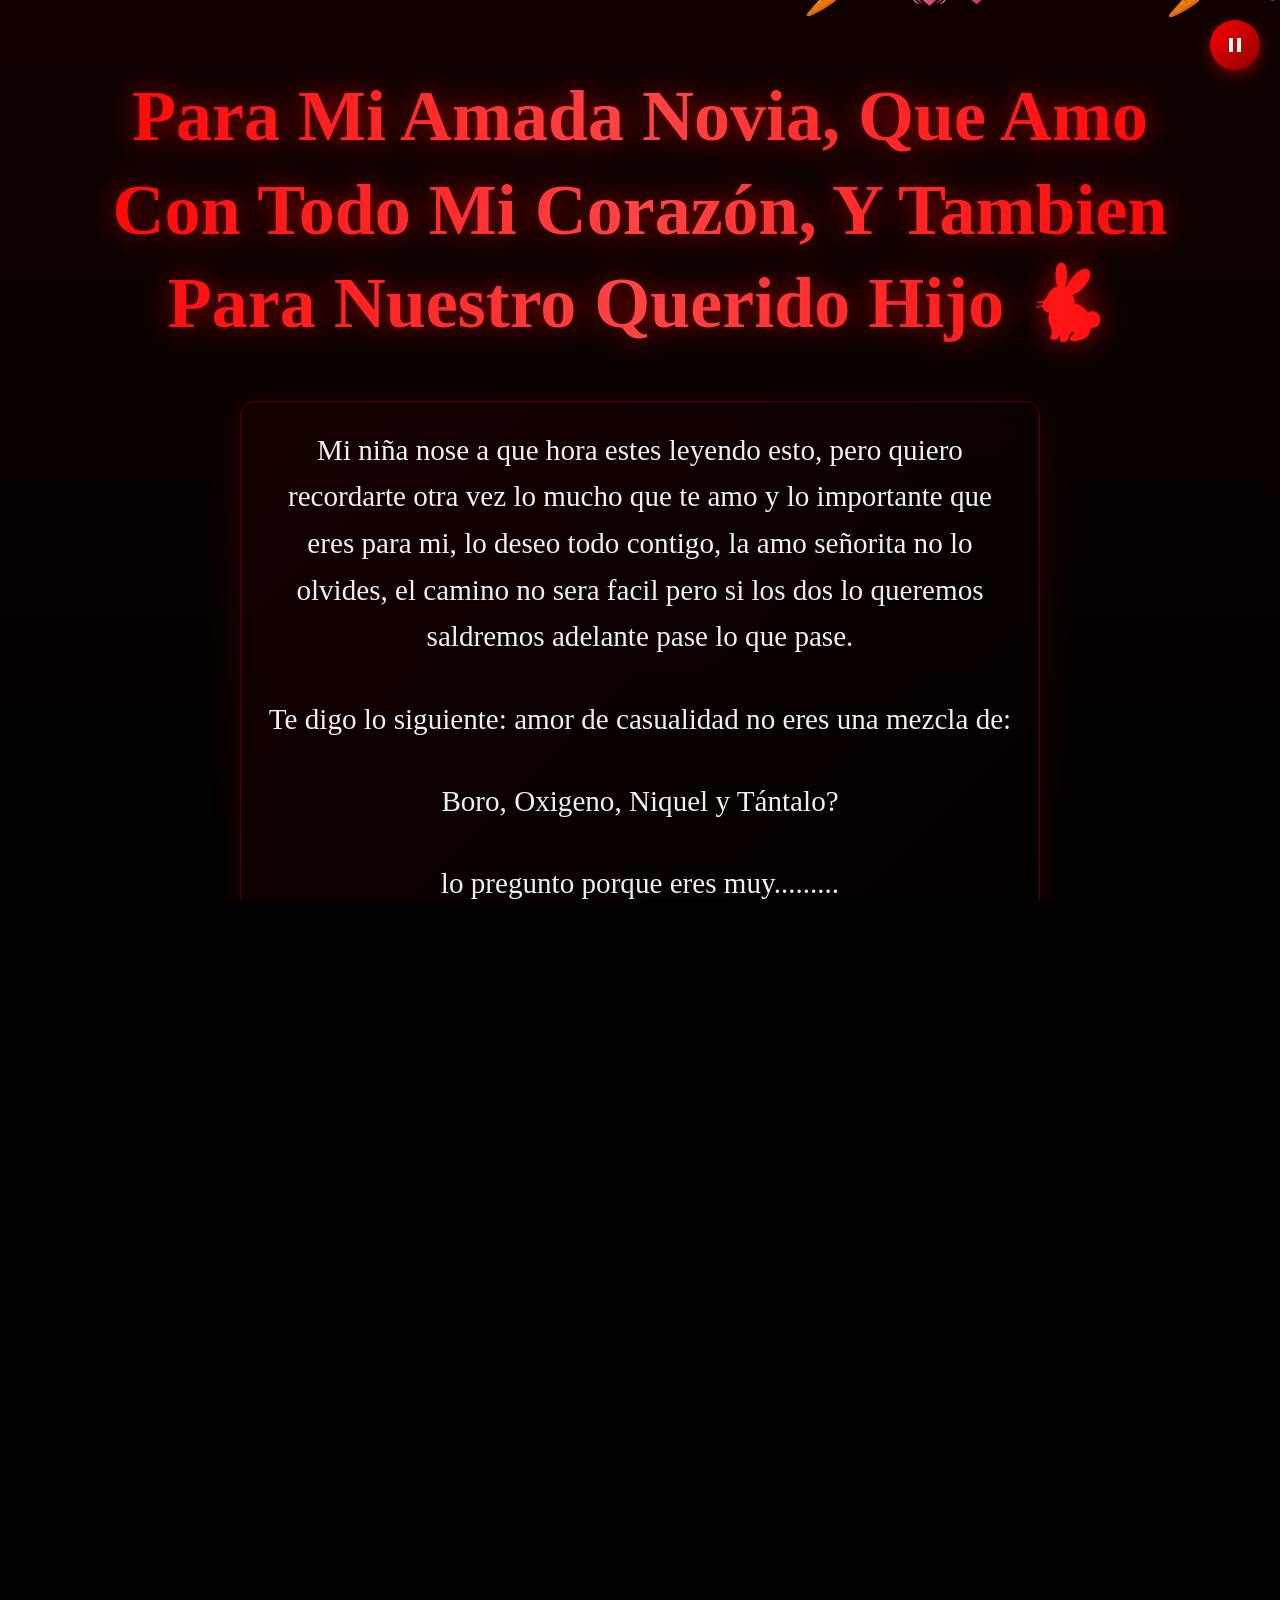
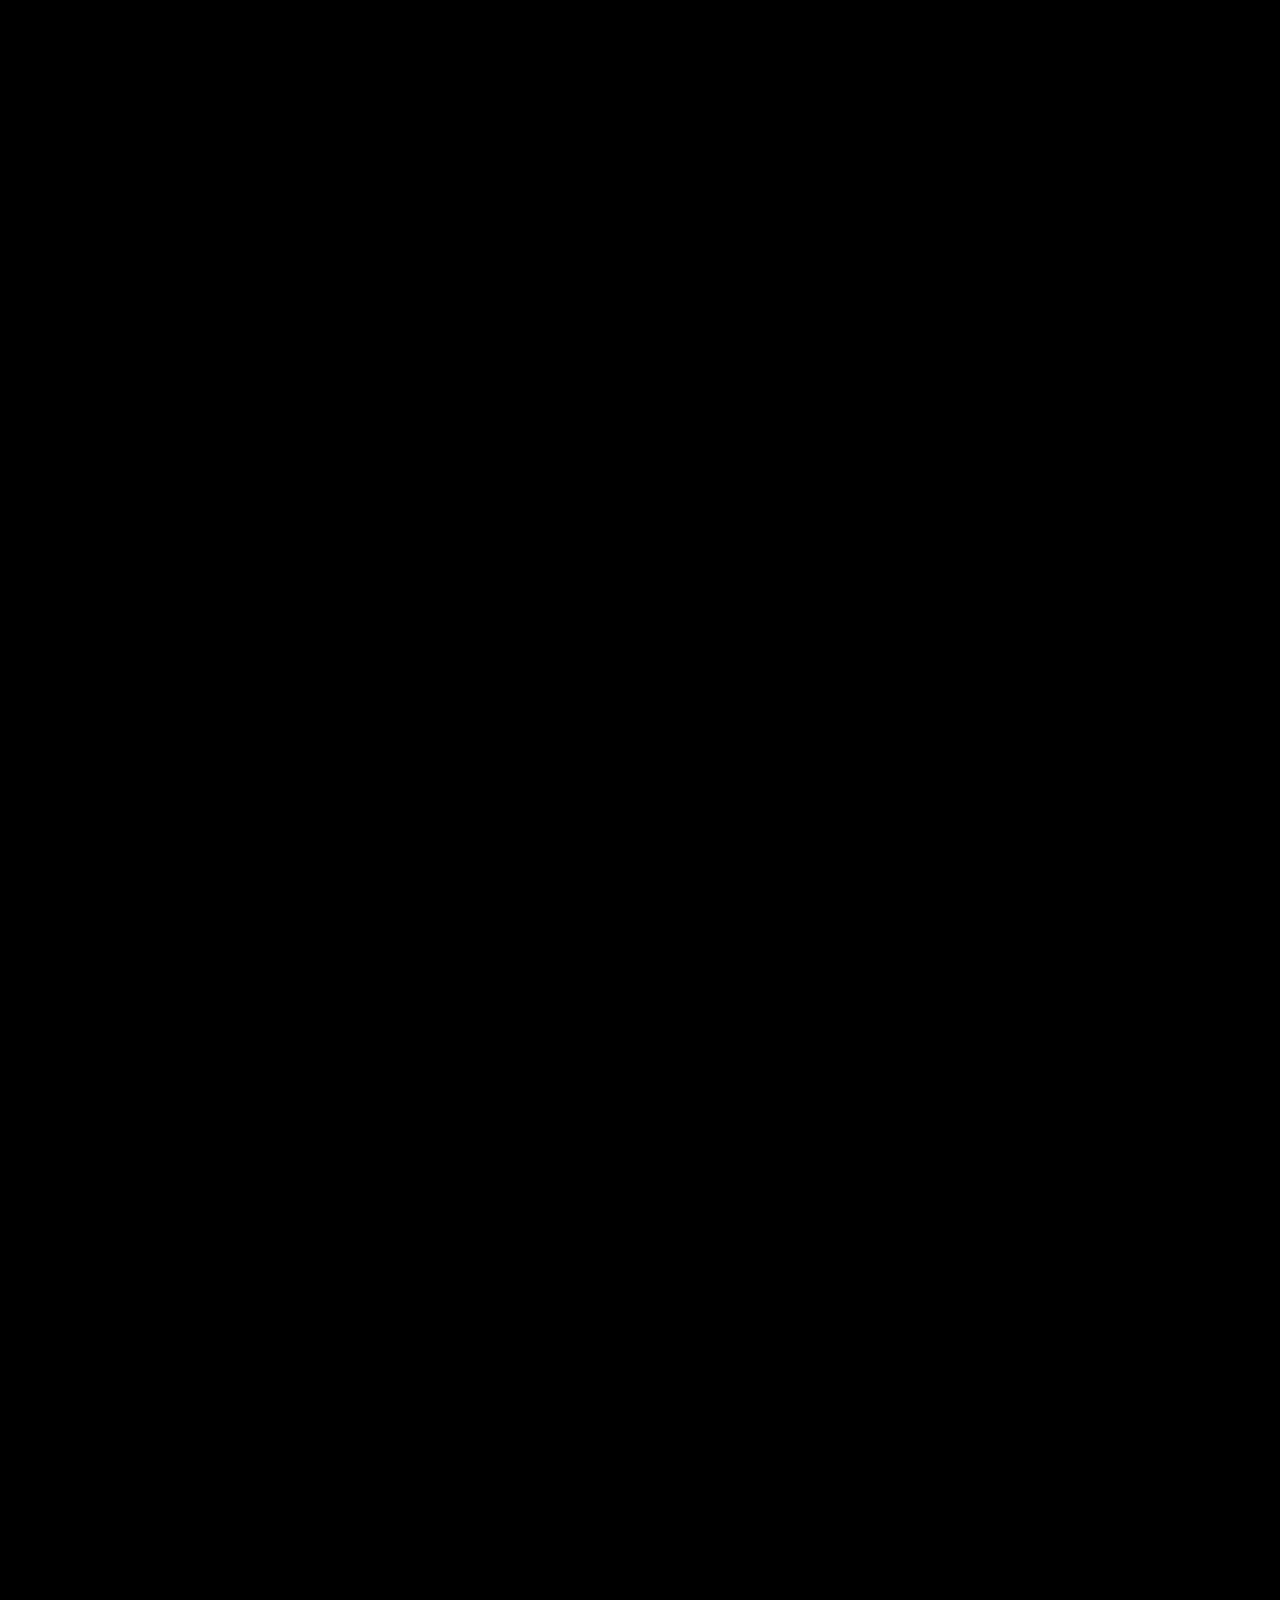
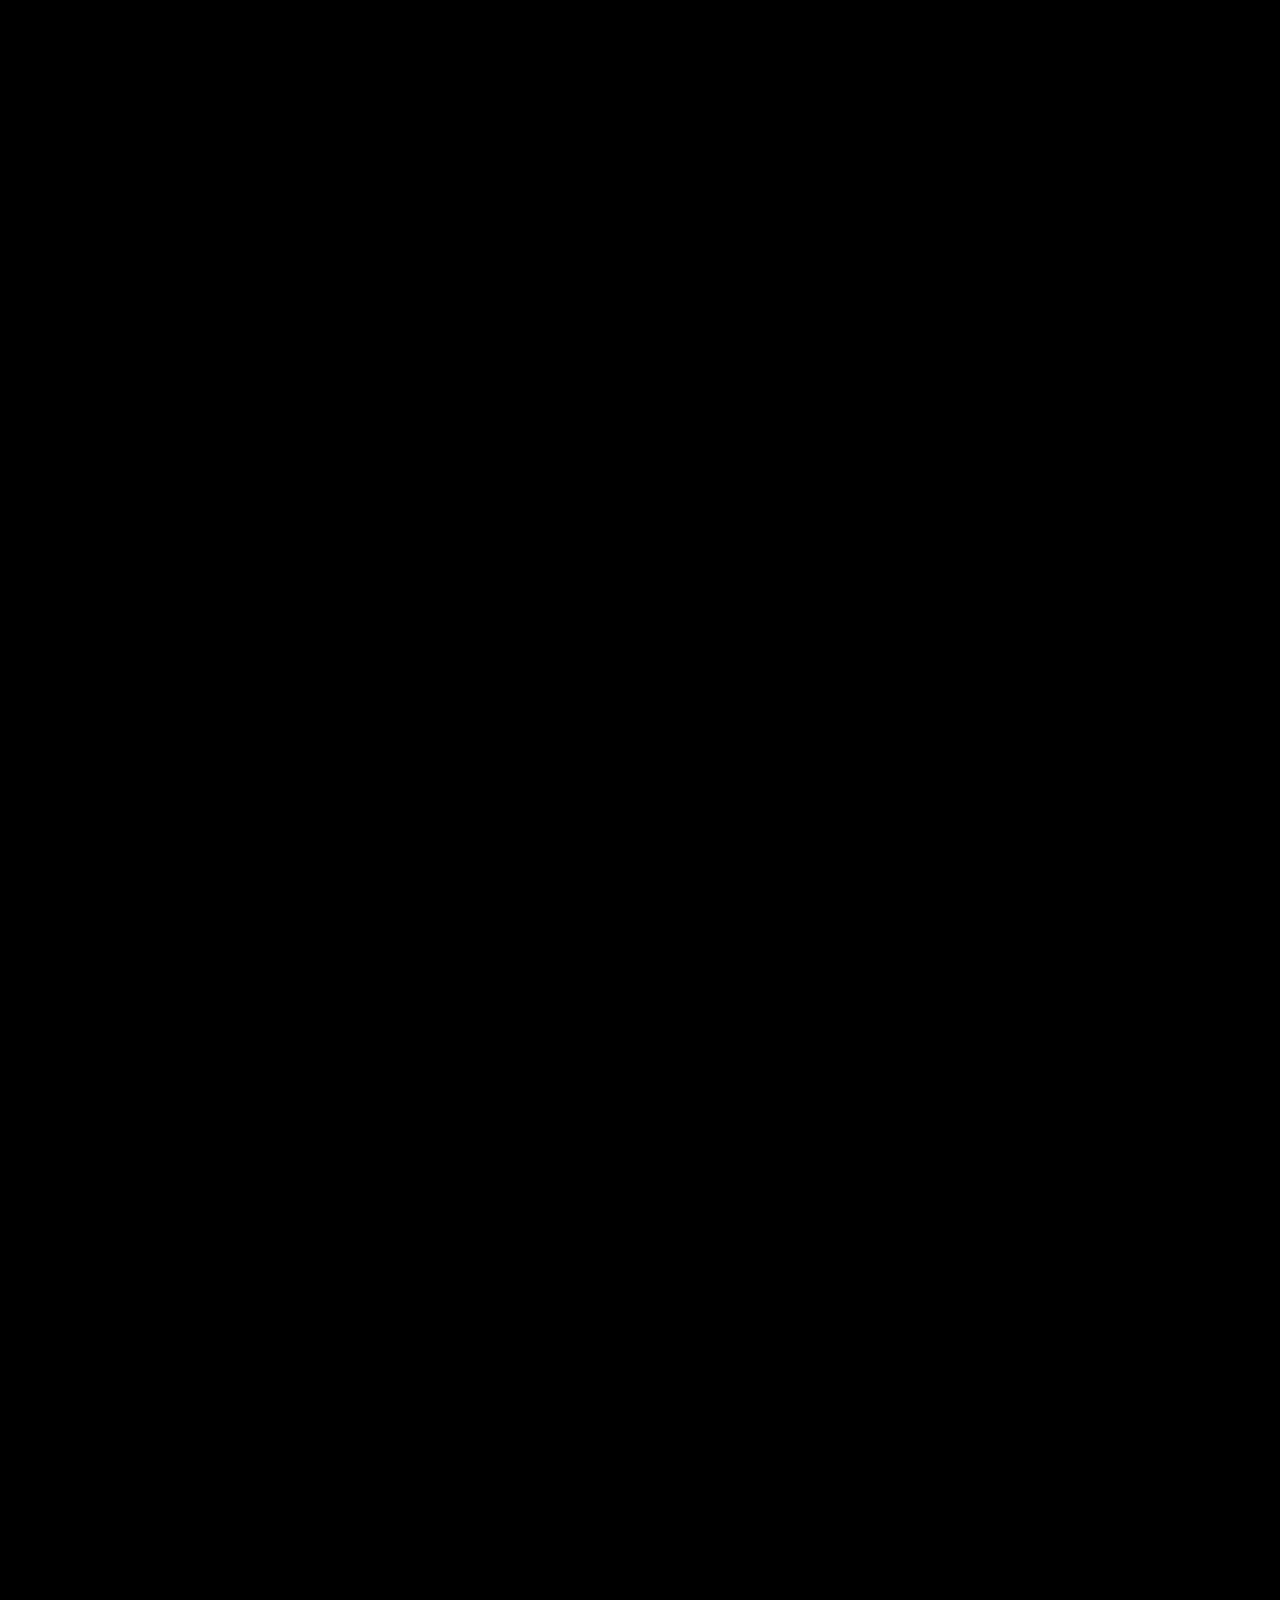
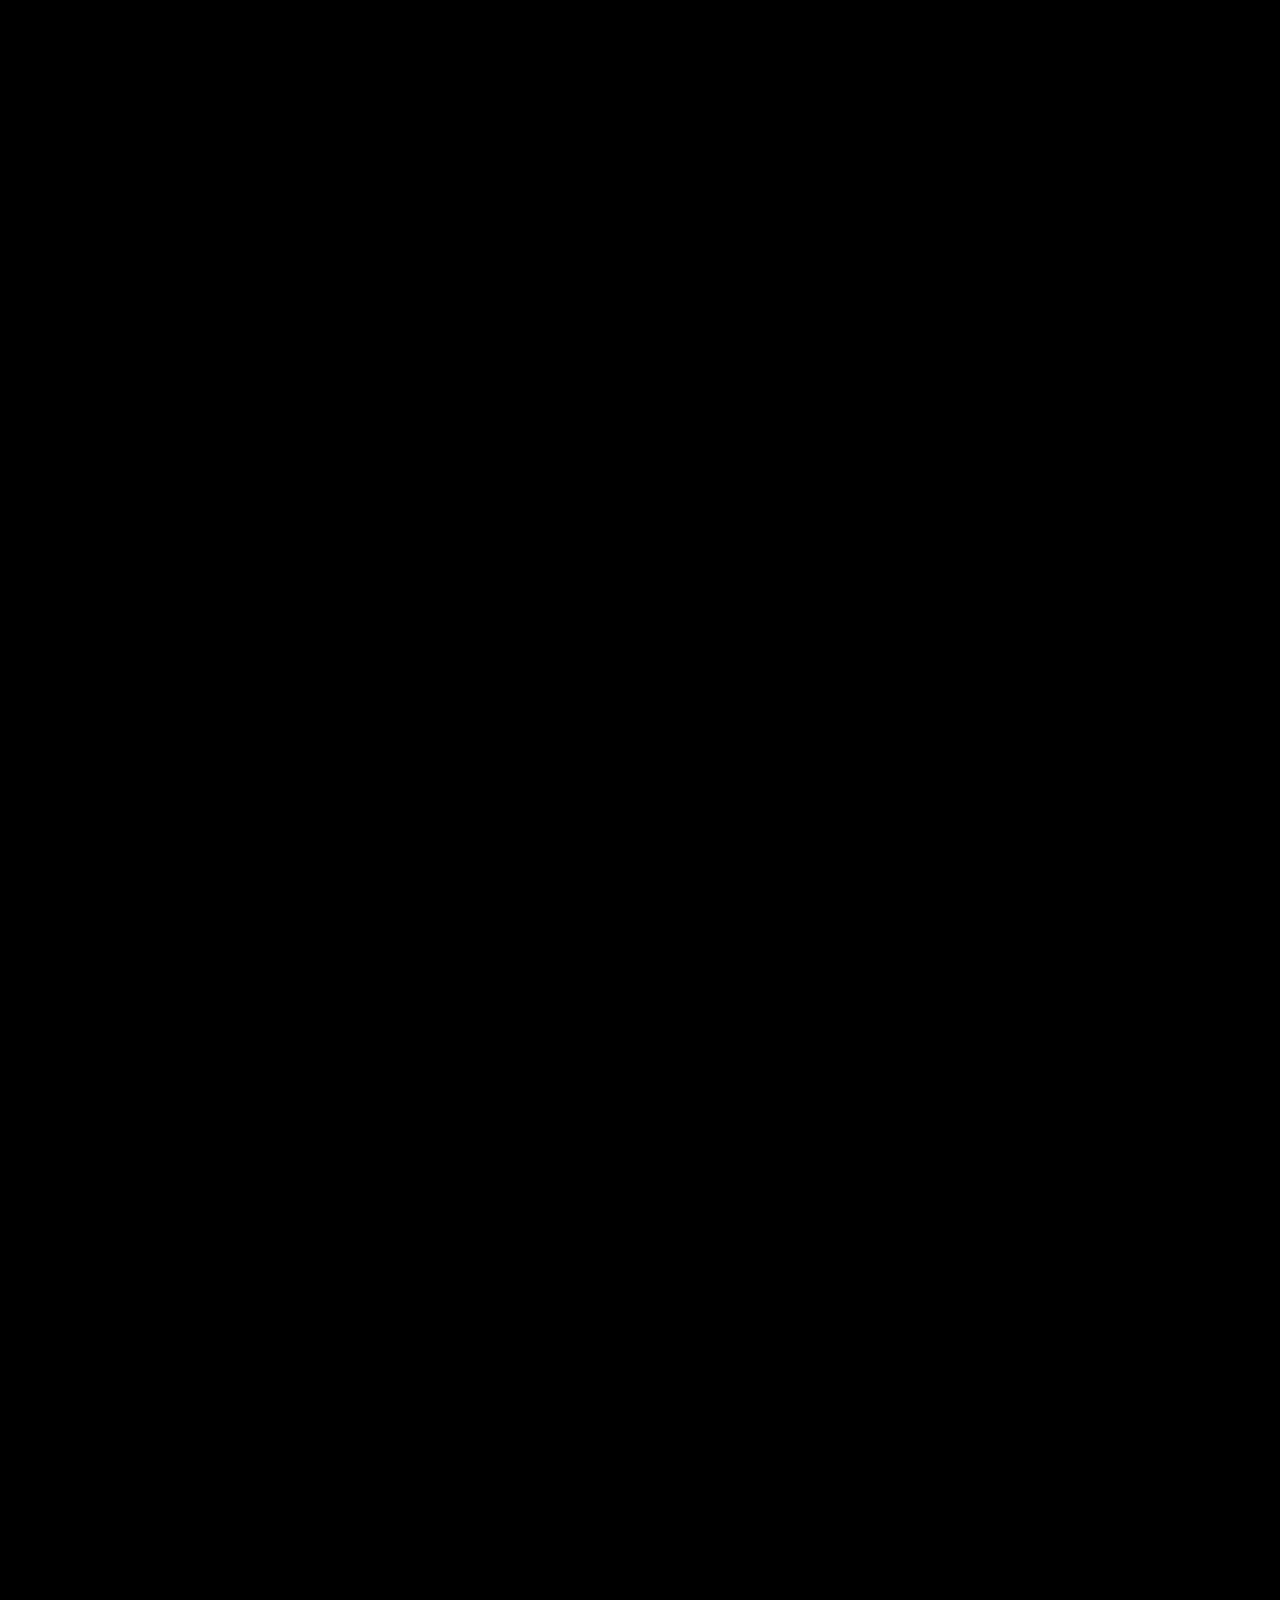
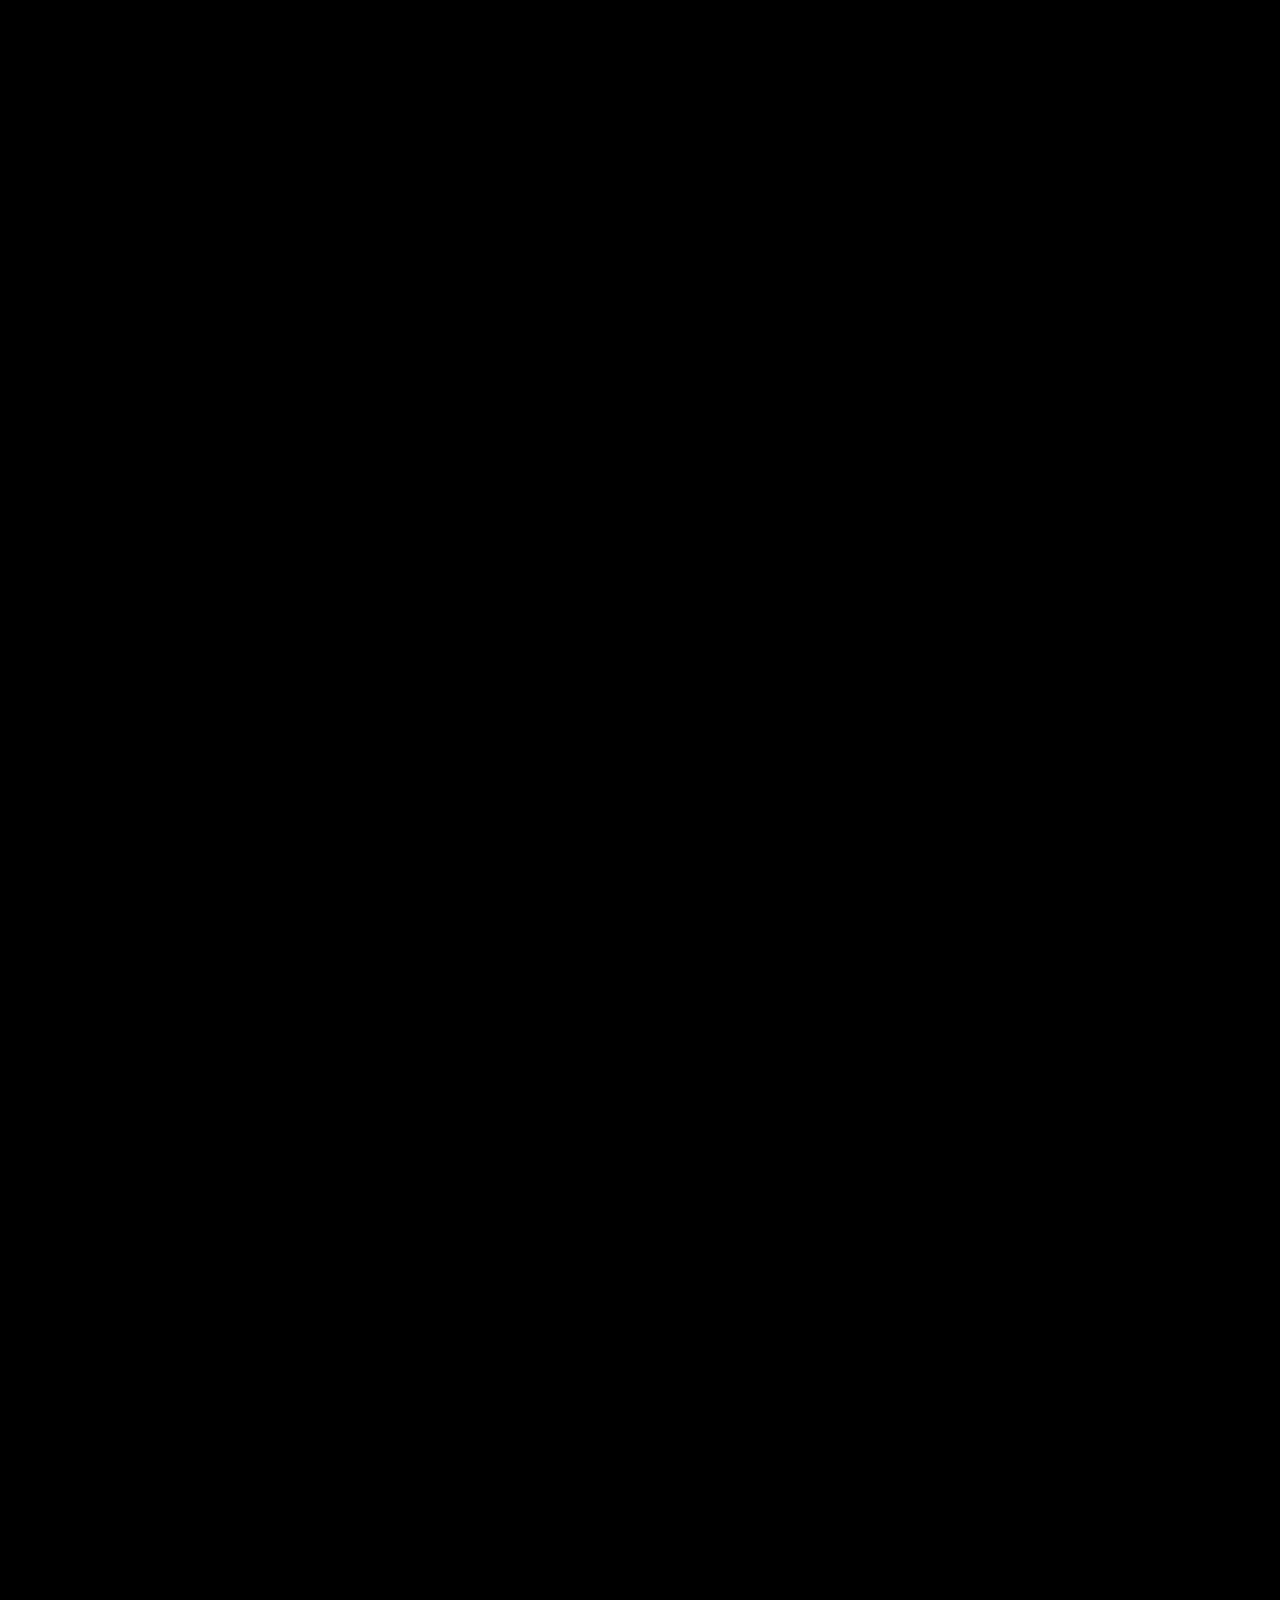
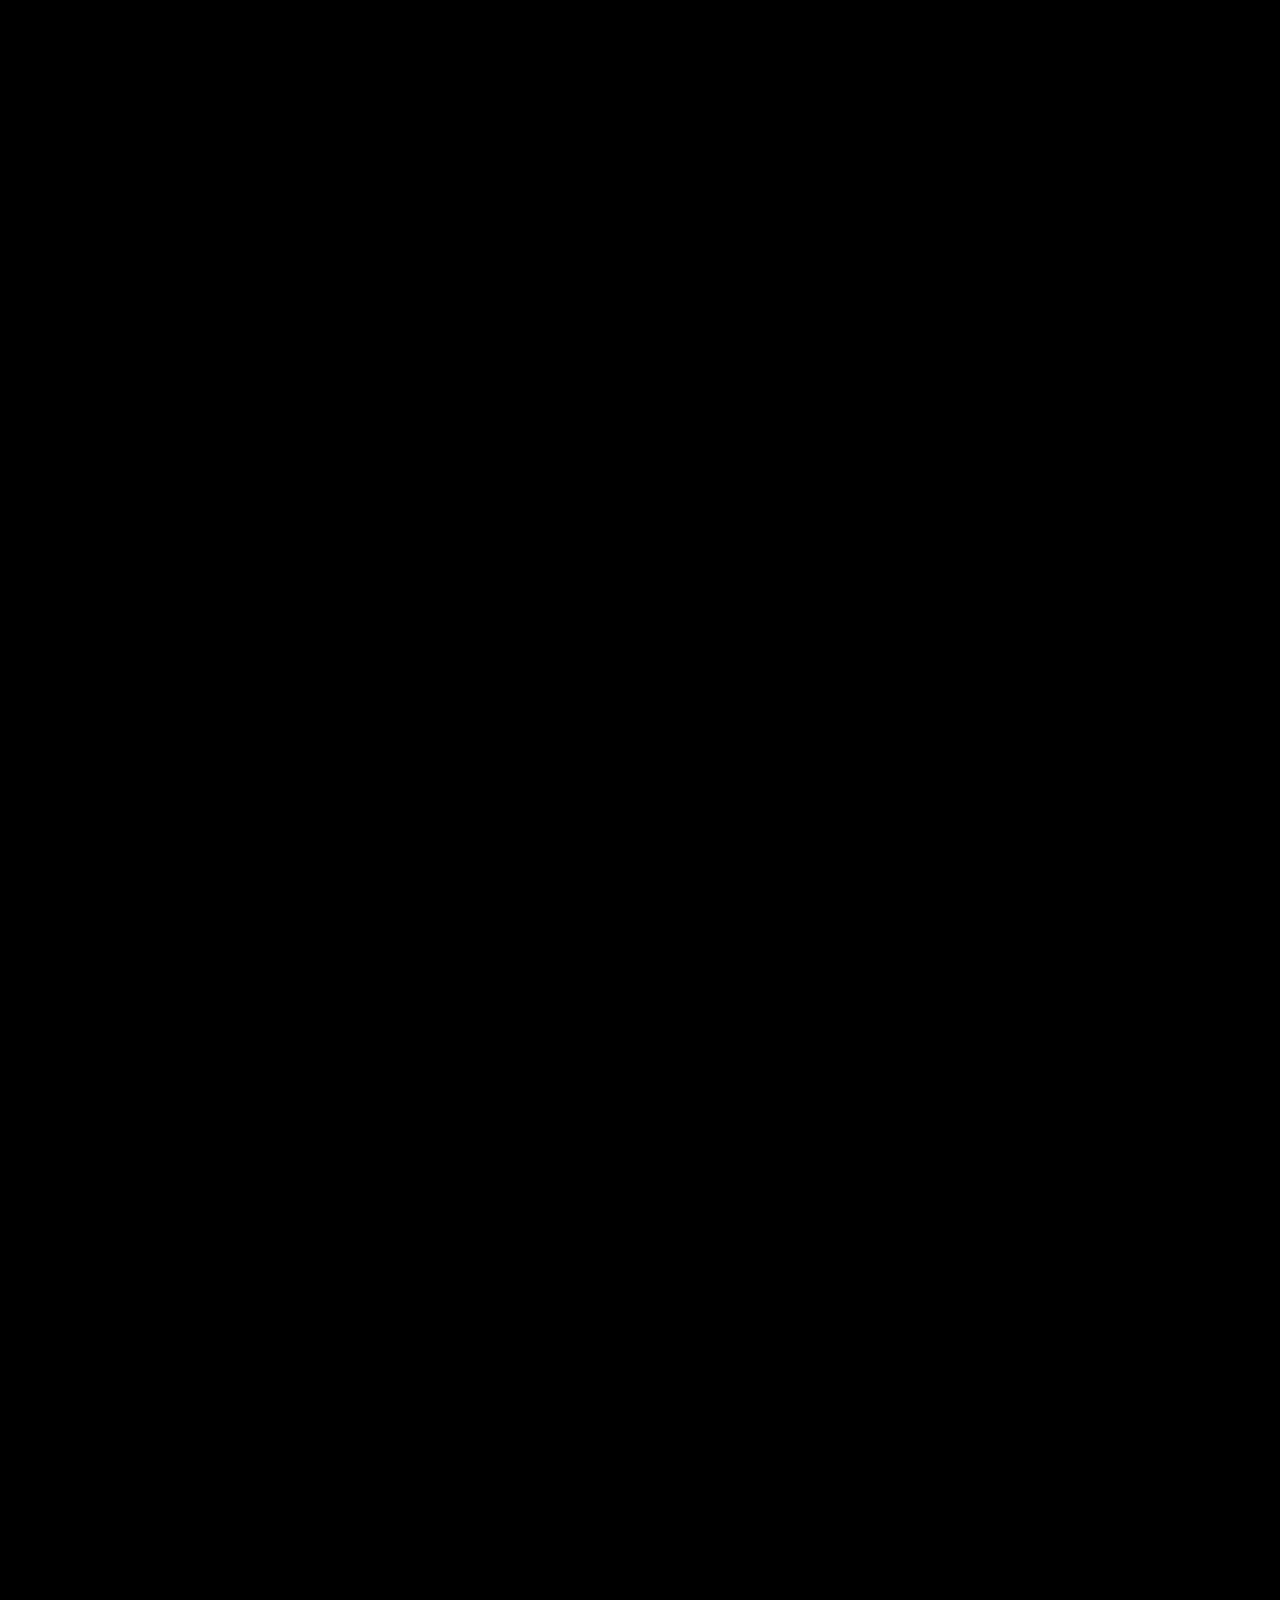
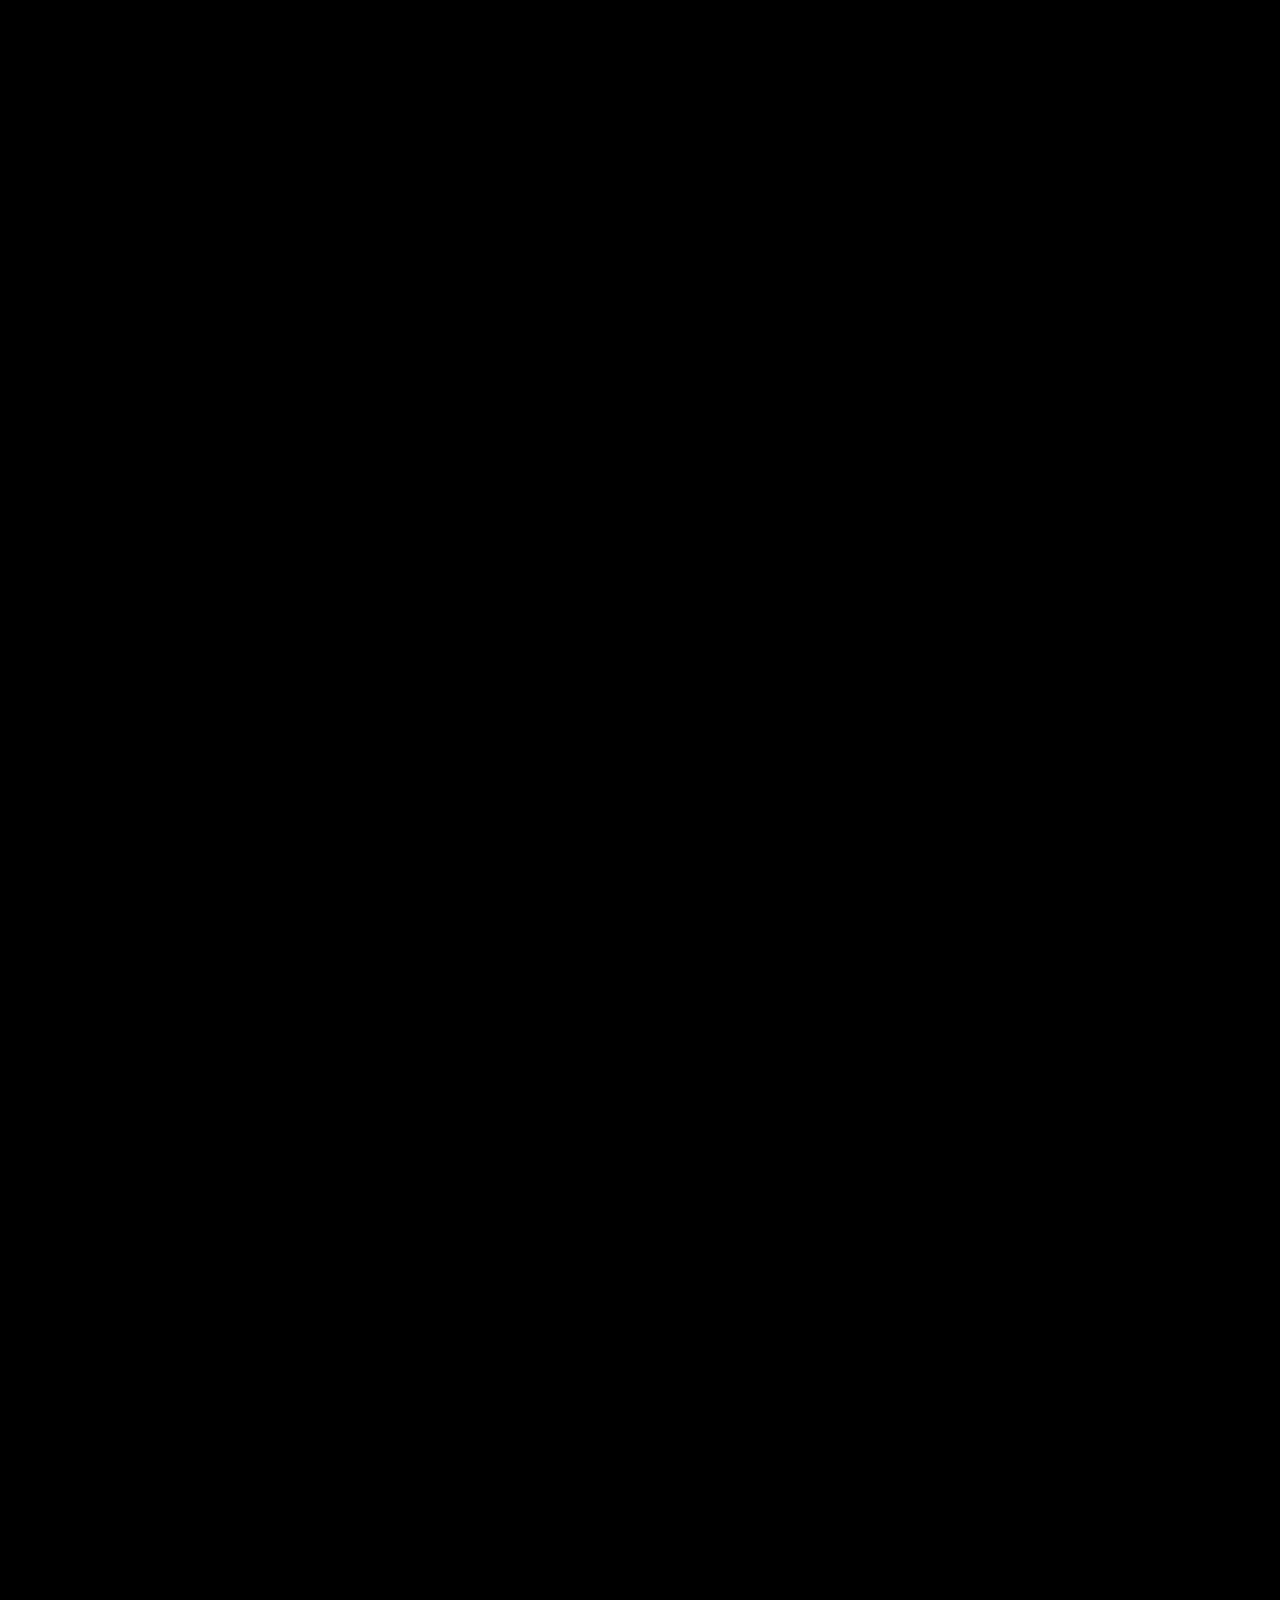
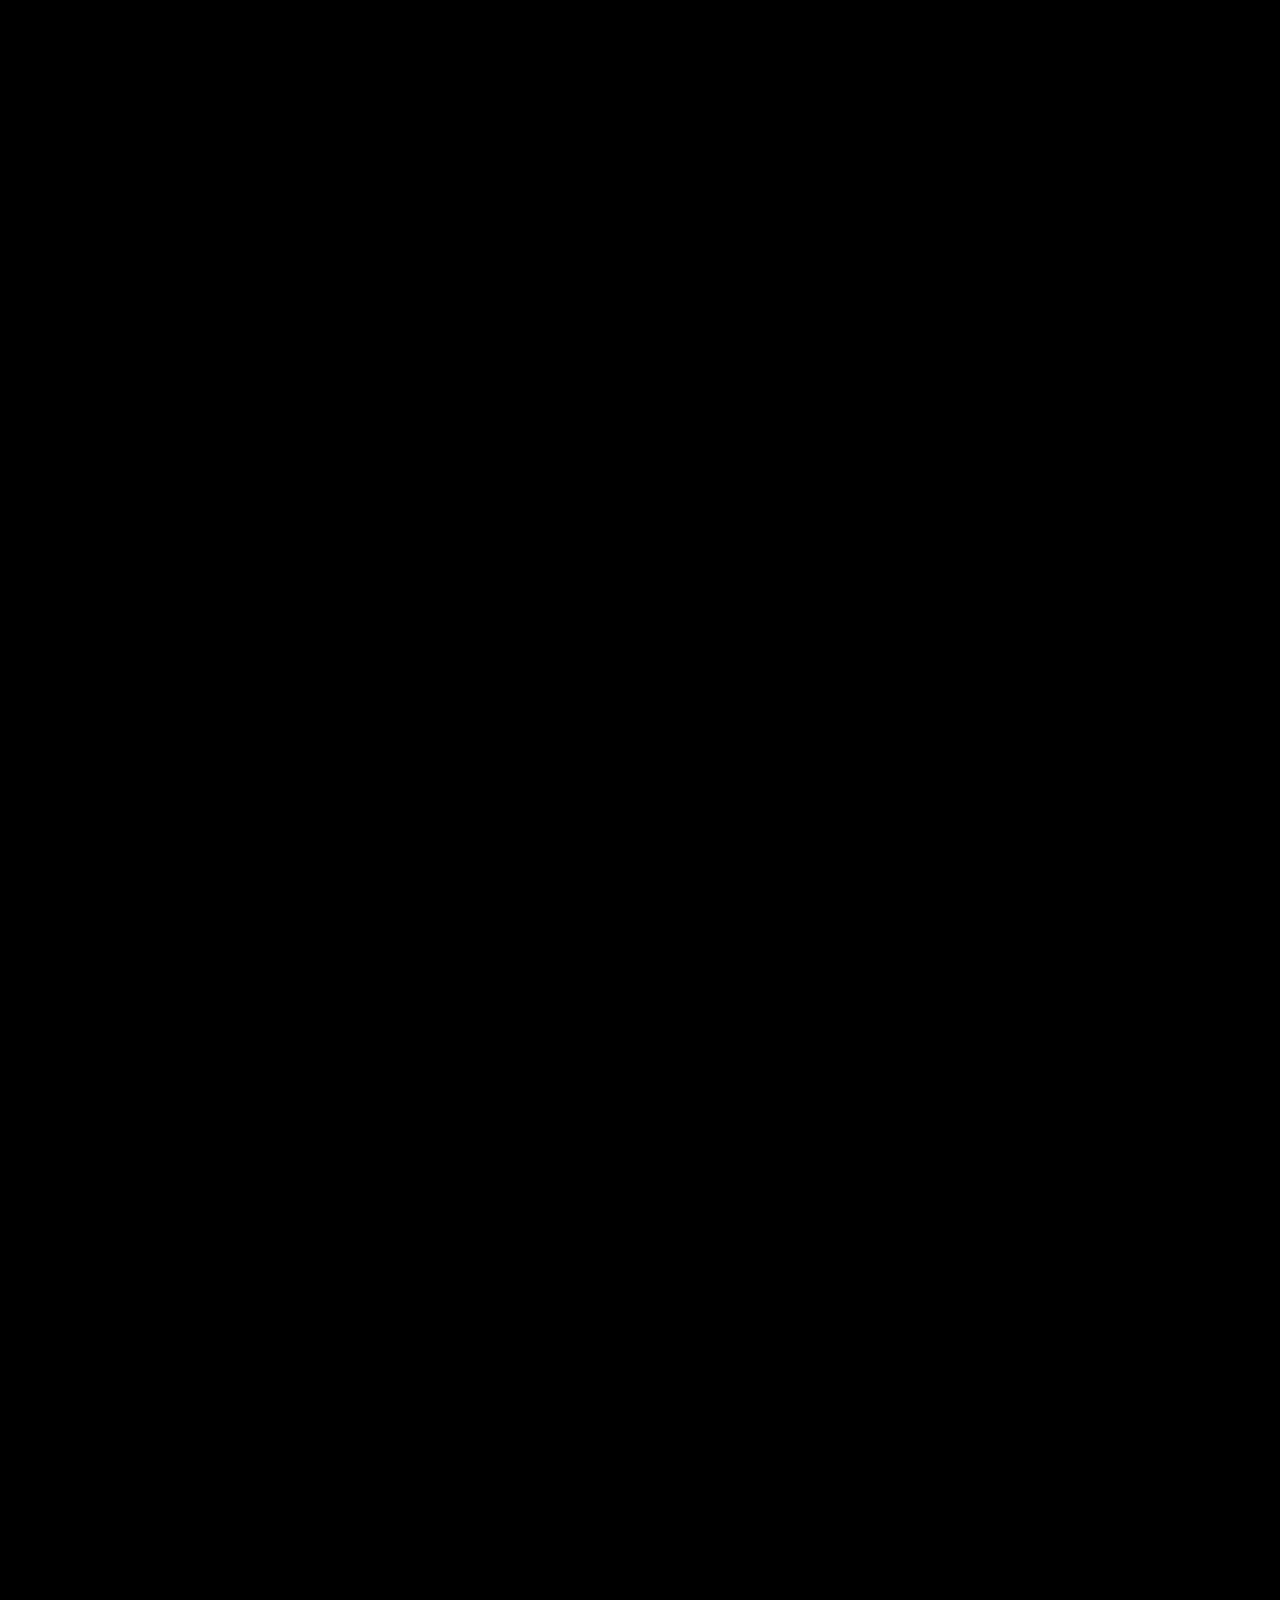
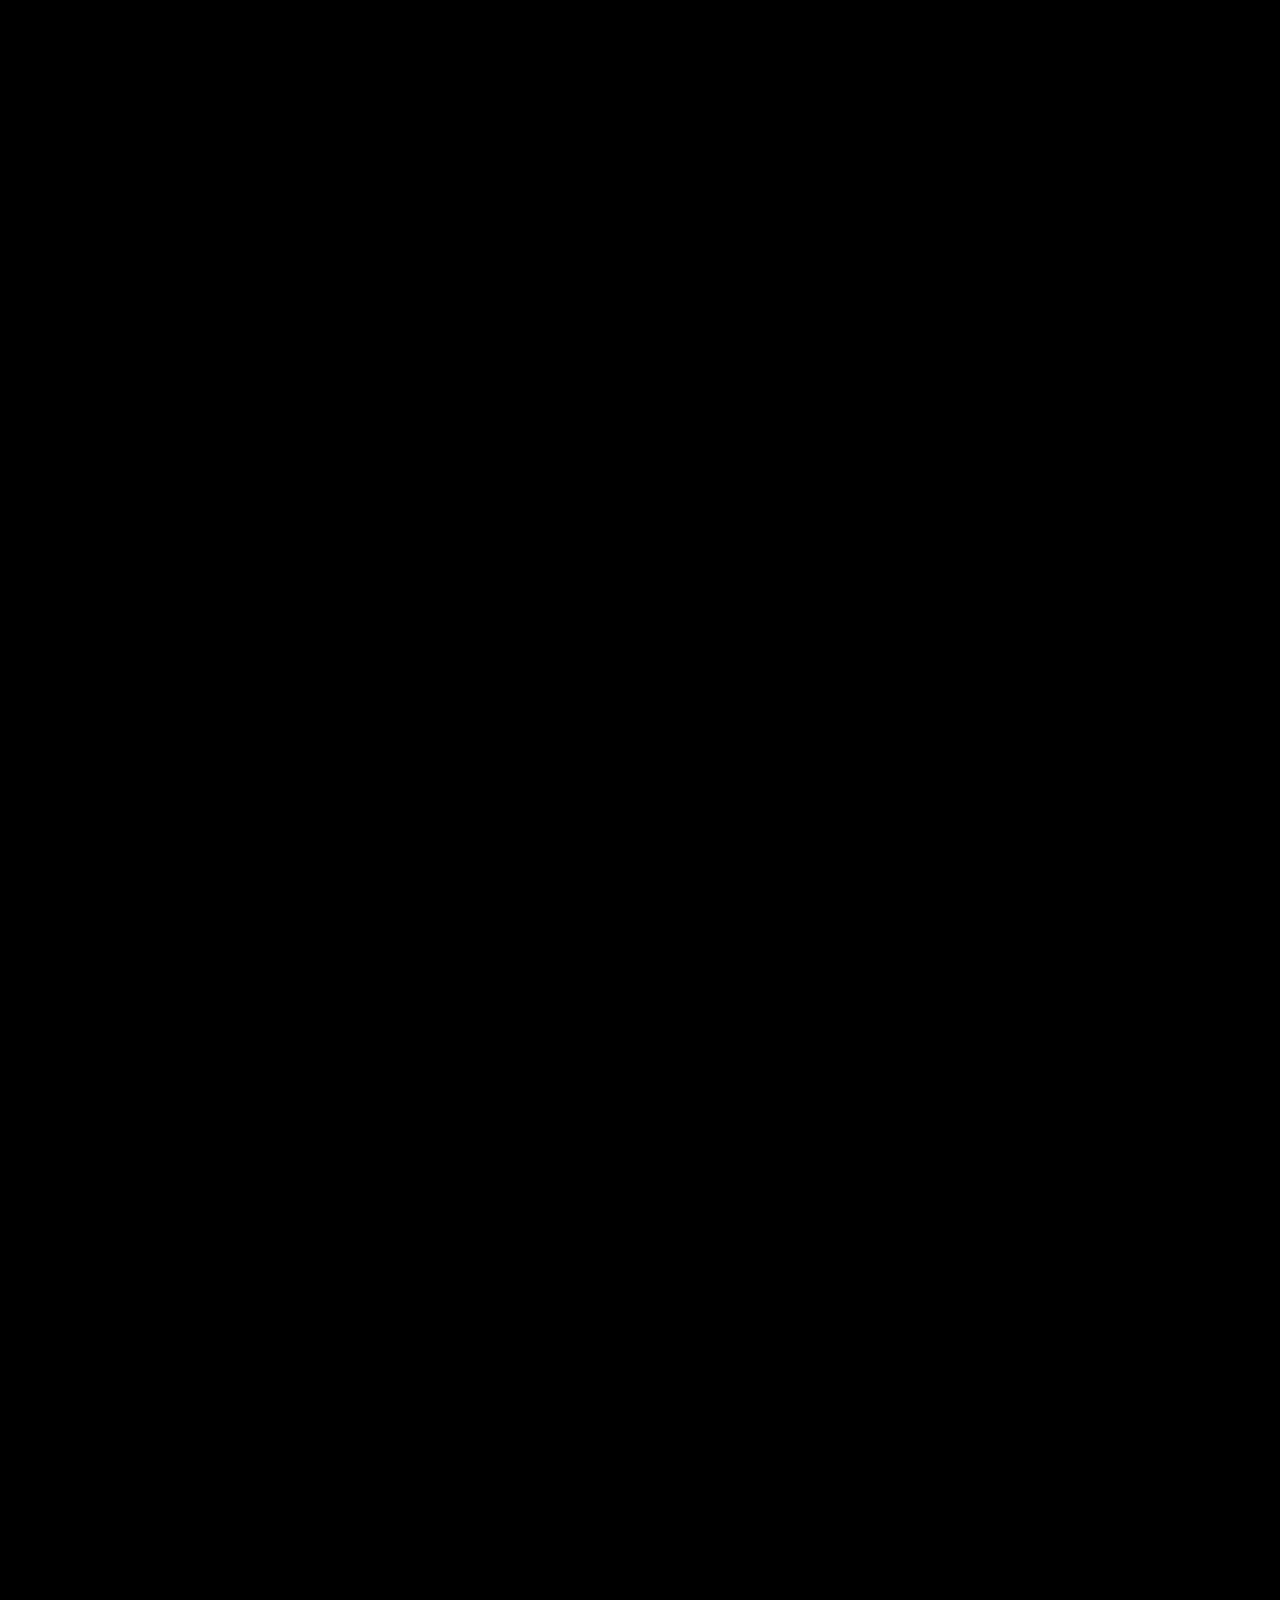
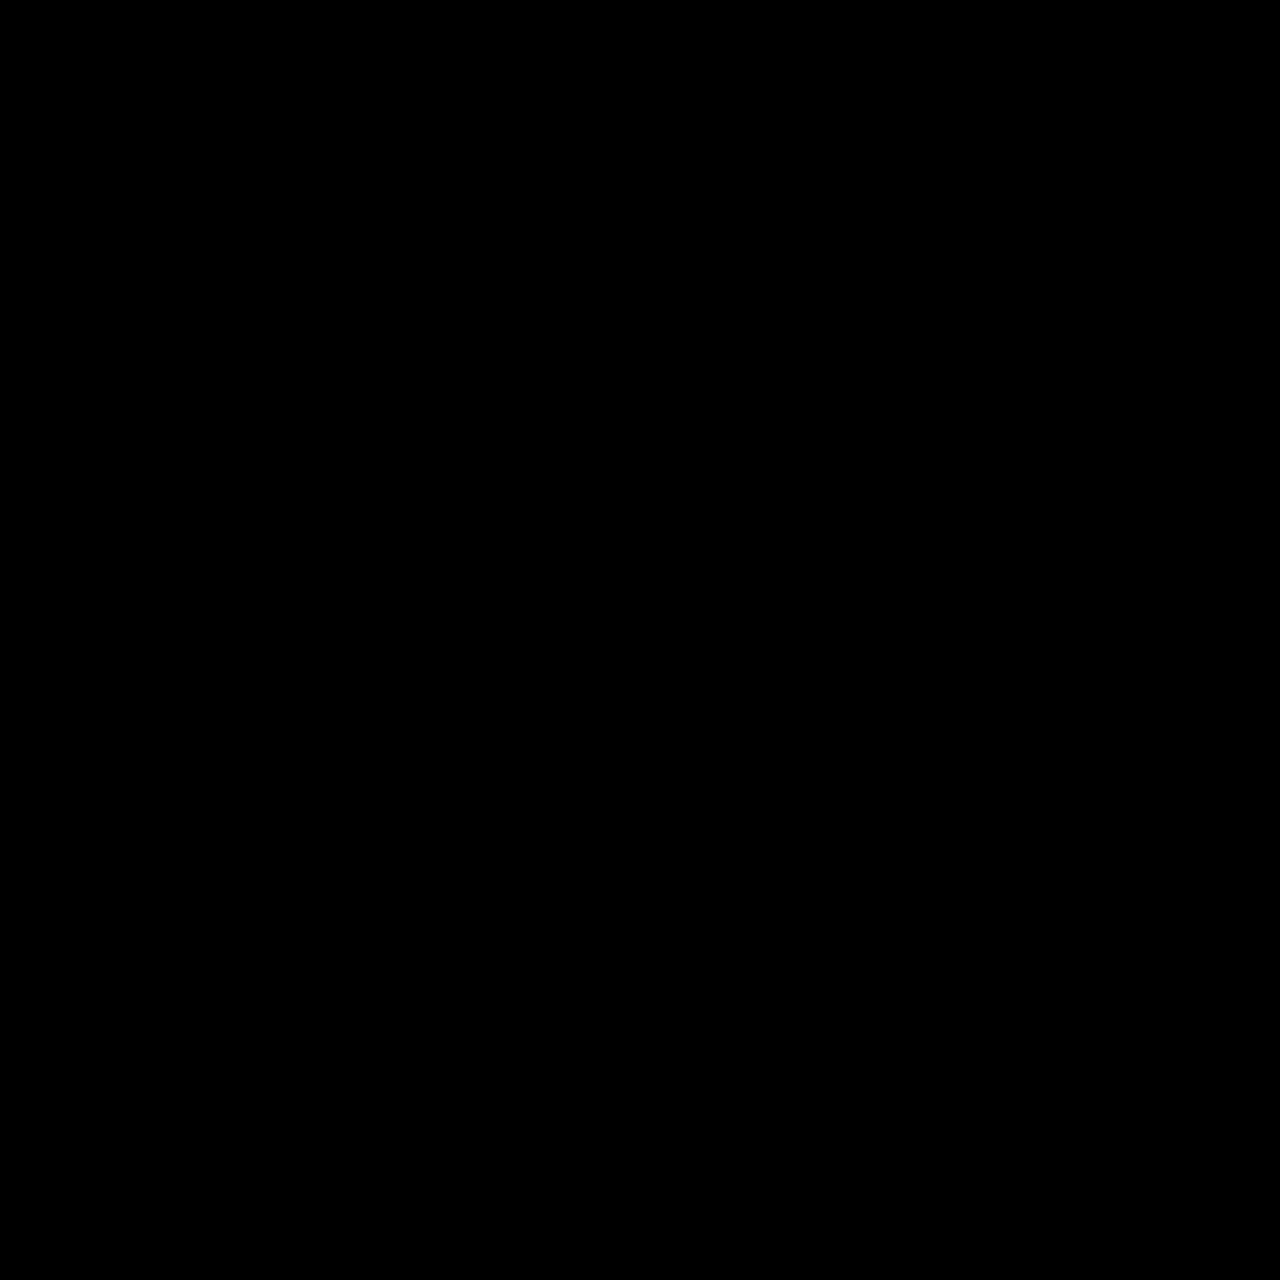
==== 2/2.html @ 39dc29e2 "Initial commit" ====
<!DOCTYPE html>
<html lang="es">
<head>
    <meta http-equiv="Content-Type" content="text/html; charset=UTF-8">
    <meta name="viewport" content="width=device-width, initial-scale=1.0">
    <title>Para Mi Vida, Cielo</title>
    
    <!-- Google tag (gtag.js) -->
    <script async src="https://www.googletagmanager.com/gtag/js?id=G-2NNE565F1E"></script>
    <script>
        window.dataLayer = window.dataLayer || [];
        function gtag(){dataLayer.push(arguments);}
        gtag('js', new Date());
        gtag('config', 'G-2NNE565F1E');
    </script>
    
    <link rel="icon" type="image/x-icon" href="https://dedicapag.rf.gd/favicon.ico?v=1">
    <link href="https://fonts.googleapis.com/css2?family=Oswald&family=Roboto+Slab&display=swap" rel="stylesheet">
    <link rel="stylesheet" href="https://cdnjs.cloudflare.com/ajax/libs/font-awesome/6.0.0/css/all.min.css">
    <link rel="stylesheet" href="Para%20Mi%20Vida,%20Cielo_files/themehombre.css">
    
    <style>
        .key {
            width: 60px;
            height: 60px;
            font-size: 1.8em;
            color: #fff;
            background: linear-gradient(135deg, #4FC3F7, #0288D1);
            border: none;
            border-radius: 12px;
            cursor: pointer;
            display: flex;
            align-items: center;
            justify-content: center;
            box-shadow: 0 5px 15px rgba(0, 0, 0, 0.5);
            transition: all 0.3s ease;
            font-family: 'Oswald', sans-serif;
            position: relative;
            overflow: hidden;
        }
        .enter-key {
            grid-column: span 3;
            width: auto;
            height: 50px;
            border-radius: 12px;
            background: linear-gradient(135deg, #81D4FA, #0288D1);
            font-size: 1.5em;
            font-family: 'Roboto Slab', serif;
            padding: 0 20px;
            transition: all 0.3s ease;
        }

        .imagen {
            width: 100%;
            height: 100%;
            object-fit: contain;
        }

        .album-section {
            max-width: 1100px;
            margin: 40px auto;
            padding: 20px;
        }
        
        .album-grid {
            display: grid;
            grid-template-columns: repeat(3, 1fr);
            gap: 25px;
            margin-top: 30px;
        }
        
        .album-item {
            border-radius: 20px;
            overflow: hidden;
            transition: transform 0.3s ease, box-shadow 0.3s ease;
            padding: 15px;
            text-align: center;
        }

        .album-item:hover {
            transform: translateY(-10px);
            box-shadow: 0 20px 40px rgba(0, 0, 0, 0.3);
        }
        
        .album-image {
            width: 100%;
            height: 280px;
            border-radius: 15px;
            overflow: hidden;
            margin-bottom: 15px;
        }

        .album-image img {
            width: 100%;
            height: 100%;
            object-fit: cover;
            transition: transform 0.5s ease;
        }

        .album-item:hover .album-image img {
            transform: scale(1.1);
        }
        
        .album-caption {
            color: #fff;
            font-size: 1rem;
            font-weight: 500;
            margin: 10px 0 5px 0;
            font-style: italic;
            text-shadow: 0 2px 5px rgba(0, 0, 0, 0.3);
        }

        .album-image video {
        width: 100%;
        height: 100%;
        object-fit: cover;
        border-radius: 15px;
        }
        
        @media (max-width: 768px) {
            .album-grid {
                grid-template-columns: 1fr;
                gap: 20px;
            }
            .album-image {
                height: 300px;
            }
        }
        
        @media (min-width: 769px) and (max-width: 1024px) {
            .album-grid {
                grid-template-columns: repeat(2, 1fr);
            }
        }
    </style>
</head>
<body>
    <div class="music-control">
        <button class="music-btn" id="musicBtn" aria-label="Toggle music">
            <svg id="playIcon" viewBox="0 0 24 24" style="display: none;">
                <path d="M8 5v14l11-7z"></path>
            </svg>
            <svg id="pauseIcon" viewBox="0 0 24 24" style="display: block;">
                <path d="M6 19h4V5H6zm8-14v14h4V5z"></path>
            </svg>
        </button>
        <div class="volume-control" id="volumeControl">
            <input type="range" id="volumeSlider" min="0" max="1" step="0.01" value="0.5" aria-label="Volume control">
        </div>
    </div>
    
    <audio id="backgroundMusic" loop preload="auto">
        <source src="musica/Ricardo Montaner - Bésame - Letra.mp3" type="audio/mpeg">
    </audio>
    
    <div class="parallax-bg"></div>
    <div class="overlay-bg"></div>
    <!-- LLUVIA GLOBAL DE CORAZONES Y ZANAHORIAS -->
    <div class="global-rain-container"></div>
    
    <div class="main-container">
        <h1 class="title">Para Mi Amada Novia, Que Amo Con Todo Mi Corazón, Y Tambien Para Nuestro Querido Hijo 🐇</h1>
        
        <div class="intro glass-effect">
            <p>Mi niña nose a que hora estes leyendo esto, pero quiero recordarte otra vez lo mucho que te amo y lo importante que eres para mi, lo deseo todo contigo, la amo señorita no lo olvides, el camino no sera facil pero si los dos lo queremos saldremos adelante pase lo que pase.</p>
            <br>
            <p>Te digo lo siguiente: amor de casualidad no eres una mezcla de:</p>
            <br>
            <p>Boro, Oxigeno, Niquel y Tántalo?</p>
            <br>
            <p>lo pregunto porque eres muy.........</p>
            <p>Pista: Busca los elementos en la tabla periodica</p>
            <br>
            <p>Abrazame fuerte ven corriendo a mi te quiero y no hago otra cosa que pensar en ti</p>
        </div>

        <div class="intro glass-effect">
            <p>Amor. ¿Sabes porque te amo tanto? Porque me di cuenta de que tú, mi princesa, mi mujer, mi amiga, mi amante y por sobre todo mi amor, tienes algo que nadie mas tiene en este mundo. Talvez no pueda explicartelo exactamente qué es, pero mi amor te juro que mi corazon y cada parte de mi te ama con la maxima intensidad. Eres la razon por la que veo la vida diferenta y por la razon por la que despierto feliz cada mañana.</p>
            <br>
            <p>Dejame demostrarte que soy diferente al resto.</p>
            <p>Dejame enseñarte que mis sentimientos y todo esto que siento por ti son reales y sinceros.</p>
            <p>Déjame mostrarte un amor sin miedos, donde entregarlo todo no signifique arriesgarse a una traición o al abandono.</p>
            <br>
            <p>Cada noche cierro los ojos con la certeza de que tengo lo más valioso del universo, y eres tú. Eres todo lo que soñé y aquello que siempre estuve buscando.</p>
            <br>
            <p>Gracias por elegirme y por amarme tanto.</p>
            <p>Yo si quiero amarte siempre, cuidarte, protegerte, darte todo de mi y hacerte la mujer mas feliz del mundo, mi amor.</p>
        </div>

        <div class="intro glass-effect">
            <h2>Te amo en 100 idiomas diferentes:</h2>
            <br>
            <p>1. 🇦🇱 Albanés — Të dua</p>
            <p>2. 🇩🇪 Alemán — Ich liebe dich</p>
            <p>3. 🇸🇦 Árabe — Ana behibek</p>
            <p>4. 🇦🇲 Armenio — Yes kez sirumen</p>
            <p>5. 🇧🇩 Bengalí — Ami tomake bhalobashi</p>
            <p>6. 🇧🇾 Bielorruso — Ya tabe kahayu</p>
            <p>7. 🇧🇴 Birmano — Chit pa de</p>
            <p>8. 🇧🇦 Bosnio — Volim te</p>
            <p>9. 🇧🇬 Búlgaro — Obicham te</p>
            <p>10. 🇰🇭 Camboyano — Bong sralanh oun</p>
            <p>11. 🇨🇦 Catalán — T'estimo</p>
            <p>12. 🇨🇿 Checo — Miluji tě</p>
            <p>13. 🇨🇳 Chino mandarín — Wǒ ài nǐ</p>
            <p>14. 🇰🇷 Coreano — Saranghae</p>
            <p>15. 🇭🇷 Croata — Volim te</p>
            <p>16. 🇩🇰 Danés — Jeg elsker dig</p>
            <p>17. 🇸🇰 Eslovaco — Ľúbim ťa</p>
            <p>18. 🇸🇮 Esloveno — Ljubim te</p>
            <p>19. 🇪🇸 Español — Te amo</p>
            <p>20. 🇪🇪 Estonio — Ma armastan sind</p>
            <p>21. 🇵🇭 Filipino — Mahal kita</p>
            <p>22. 🇫🇮 Finlandés — Minä rakastan sinua</p>
            <p>23. 🇫🇷 Francés — Je t'aime</p>
            <p>24. Gaélico escocés — Tha gaol agam ort</p>
            <p>25. 🇬🇪 Georgiano — Mikvarkhar</p>
            <p>26. 🇬🇷 Griego — S'agapó</p>
            <p>27. 🇬🇱 Groenlandés — Asavakkit</p>
            <p>28. 🇬🇺 Guaraní — Rohayhu</p>
            <p>29. 🇮🇳 Gujarati — Hu tane prem karu chu</p>
            <p>30. 🇭🇹 Criollo haitiano — Mwen renmen ou</p>
            <p>31. 🇮🇱 Hebreo — Ani ohev otaj</p>
            <p>32. 🇮🇳 Hindi — Main tumse pyar karta hoon</p>
            <p>33. 🇭🇺 Húngaro — Szeretlek</p>
            <p>34. 🇮🇸 Islandés — Ég elska þig</p>
            <p>35. 🇮🇩 Indonesio — Aku cinta kamu</p>
            <p>36. 🇬🇧 Inglés — I love you</p>
            <p>37. 🇮🇪 Irlandés — Tá grá agam duit</p>
            <p>38. 🇮🇹 Italiano — Ti amo</p>
            <p>39. 🇯🇵 Japonés — Aishiteru</p>
            <p>40. 🇰🇿 Kazajo — Men seni jaksy koremin</p>
            <p>41. 🇰🇪 Kikuyu — Nigwendete</p>
            <p>42. 🇷🇼 Kinyarwanda — Ndagukunda</p>
            <p>43. 🇰🇬 Kirguís — Men seni süyöm</p>
            <p>44. 🇱🇦 Laosiano — Khoi hak jao</p>
            <p>45. 🇱🇻 Letón — Es tevi mīlu</p>
            <p>46. 🇱🇹 Lituano — Aš tave myliu</p>
            <p>47. 🇱🇺 Luxemburgués — Ech hunn dech gär</p>
            <p>48. 🇲🇰 Macedonio — Te sakam</p>
            <p>49. 🇲🇾 Malayo — Saya cinta padamu</p>
            <p>50. 🇲🇬 Malgache — Tiako ianao</p>
            <p>51. 🇲🇹 Maltés — Inħobbok</p>
            <p>52. 🇲🇦 Marroquí — Kanbghik</p>
            <p>53. 🇲🇳 Mongol — Bi chamd khairtai</p>
            <p>54. 🇳🇵 Nepalí — Ma timilai maya garchu</p>
            <p>55. 🇳🇴 Noruego — Jeg elsker deg</p>
            <p>56. 🇳🇱 Neerlandés — Ik hou van jou</p>
            <p>57. 🇵🇰 Urdu — Main tumse mohabbat karta hoon</p>
            <p>58. 🇮🇷 Persa — Dooset daram</p>
            <p>59. 🇵🇱 Polaco — Kocham cię</p>
            <p>60. 🇵🇹 Portugués — Eu te amo</p>
            <p>61. 🇵🇪 Quechua — Munayki</p>
            <p>62. 🇷🇴 Rumano — Te iubesc</p>
            <p>63. 🇷🇺 Ruso — Ya tebya lyublyu</p>
            <p>64. 🇼🇸 Samoano — Oute alofa ia te oe</p>
            <p>65. 🇷🇸 Serbio — Volim te</p>
            <p>66. 🇱🇰 Cingalés — Mama oyāta ādareyi</p>
            <p>67. 🇸🇴 Somalí — Waan ku jeclahay</p>
            <p>68. 🇸🇪 Sueco — Jag älskar dig</p>
            <p>69. 🇨🇭 Suizo alemán — Ich lieb dich</p>
            <p>70. 🇹🇯 Tayiko — Man turo dust medoram</p>
            <p>71. 🇹🇭 Tailandés — Phom rak khun</p>
            <p>72. 🇹🇿 Suajili — Nakupenda</p>
            <p>73. 🇹🇼 Taiwanés — Gwa ài lì</p>
            <p>74. 🇮🇳 Tamil — Naan unnai kathalikaren</p>
            <p>75. 🇮🇳 Telugu — Nenu ninnu premisthunnanu</p>
            <p>76. 🇹🇷 Turco — Seni seviyorum</p>
            <p>77. 🇺🇦 Ucraniano — Ya tebe kohayu</p>
            <p>78. 🇺🇾 Urdu — Main tumse pyar karta hoon</p>
            <p>79. 🇺🇿 Uzbeko — Men seni sevaman</p>
            <p>80. 🇻🇳 Vietnamita — Anh yêu em</p>
            <p>81. Galés — Rwy'n dy garu di</p>
            <p>82. 🇿🇦 Xhosa — Ndiyakuthanda</p>
            <p>83. 🇮🇱 Yidis — Ikh hob dikh lib</p>
            <p>84. 🇳🇬 Yoruba — Mo nifẹ rẹ</p>
            <p>85. 🇿🇦 Zulú — Ngiyakuthanda</p>
            <p>86. 🇪🇹 Amárico — Ewedishalehu</p>
            <p>87. 🇦🇿 Azerí — Mən səni sevirəm</p>
            <p>88. 🇪🇸 Euskera — Maite zaitut</p>
            <p>89. 🇫🇯 Fiyiano — Au domoni iko</p>
            <p>90. 🇭🇰 Cantonés — Ngóh oi néih</p>
            <p>91. 🇮🇳 Kannada — Naanu ninna preetisuttene</p>
            <p>92. 🇱🇸 Sesotho — Kea u rata</p>
            <p>93. 🇲🇼 Chichewa — Ndimakukonda</p>
            <p>94. 🇳🇿 Maorí — Kei te aroha au ki a koe</p>
            <p>95. 🇵🇬 Tok Pisin — Mi laikim yu</p>
            <p>96. 🇸🇨 Criollo seychellense — Mon kontan ou</p>
            <p>97. 🇸🇱 Criollo sierraleonés — A lèk yu</p>
            <p>98. 🇹🇱 Tetum — Hau hadomi ó</p>
            <p>99. 🇹🇴 Tongano — 'Ofa atu</p>
            <p>100. Y en todos los idiomas del universo... <strong>TE AMO</strong> ❤️</p>
        </div>

        <div class="quote-section glass-effect">
            "Tú eres mi hogar, donde todo tiene sentido; mi refugio, donde la calma me envuelve; y mi amor eterno, la razón por la que todo en mi vida cambió para bien."
        </div>

        <div class="quote-section glass-effect">
            <p>Quizás Dios nos separó porque aún nos faltaba crecer, aprender a querernos como merecíamos. Pero su plan era más grande, y nos dio una nueva oportunidad. Esta vez, tomados de la mano, lo haremos bien.</p>
        </div>  
        
        <div class="quote-section glass-effect">
            <p>Este poema va dedicado para ti mi amor:</p>
            <p>"En el universo existen miles de galaxias, pero la mas hermosa vive en tus ojos porque en ellos brillan todas las estrellas, y en tu ser habita el universo enterto...."</p>
        </div>

        <div class="quote-section glass-effect">
            <p>Si alguna vez te sientes sola, te dedico esto:</p>
            <p>"Aunque haya dias en los que el silecio te acompañe mas de la cuenta, nunca olvides que hay una persona que te aprecia te ama y te quiere ver salir adelante de verdad. Y cuando la tristeza quiera hacerte sufrir, recuerda que siempre podras contar conmigo y yo estare ahi para ti siempre, tu una vez me dijiste que tu eres mi esposa, mi prometida, mi amiga, mi amante y mi amor. Ahora to te digo, yo soy tu esposo, tu prometido, tu amigo, tu amante, pero sobre todo eso soy tu amor, desde el dia que nos volvimos a dar otra oportunidad recuerda que ya no estas solo, siempre contaras conmigo para todo."</p>
        </div>
        
        <div class="memory-item hover-effect">
            <h3 style="text-align: center;">El amor que siempre pedi ♥</h3>                            
            <br>
            <p>Siempre pedi un amor real, de esos que no se rinden ante la primera tormenta, de esos que permanecen cuando la vida se pone dificil.</p>
            <p>Y entonces llegaste tú. Siempre sonñe con un amor que, a pesar de los problemas, los malos momentos y las pruebas del destino, elegiera quedarse.</p>
            <p>Un amor que siguiera caminando de la mano entre lagrimas y sonrisas, entre dramas y alegrias, siempre juntos. Y contigo encontre ese sueño.</p>
            <p>Porque te amo, y cada dia deseo que nuestro amor siga creciendo. Quiero que seas el amor de mis mañanas, de mis noches, de mis mejores recuerdos y de todos mis futuros. Quiero que seas el amor de mis dias y, si la vida me lo permite, el amor de toda mi vida.</p>
            <p>Gracias por esatr a mi lado, por elegirme incluso en los dias imperfectos, por convertir lo cotidiano en algo especial y por llenar mi corazon de una felicidad que no sabia que existia. Si hoy creo mas en el amor, es porque tu estas en mi vida.</p>
            <p>Se que al principio pasamos por cosas malas, pero asi como las pasamos la vida se esta encargando de recompensarnos y ahora a nosotros nos toca ser felices, no sera facil, lose pero si ambos lo queremos nada ni nadie nos lograra separar, tu eres mi todo, nunca lo olvides.</p>
            <p>TE AMO ESPOSA MIA.</p>
            <div class="divider"></div>
        </div>

        <div class="memory-item hover-effect">
            <h3 style="text-align: center;">Una pequeña parte de lo que mi corazon siente por ti ♥</h3>                            
            <br>
            <p>Enarmorarme de ti ha sido lo mas facil que he hecho en mi vida.</p>
            <p>No me importa nada mas que tu, y cada dia de mi vida estoy consiente de eso......</p>
            <p>Te ame desde el dia en el que te conoci, te amo hoy y te amare el resto de mi vida.</p>        
            <div class="divider"></div>
        </div>

        <div class="quote-section glass-effect">
            <p>Sabes aun tengo mucho que aprender sobre el amor, pero quiero aprenderlo contigo, aun tengo muchos defectos por corregir, pero quiero corregirlos por nosotros dos, aun no alcanzo mi mejor version, pero quiero que seas tu quien lo disfrute, aun quedan muchas cosas por vivir, y quiero vivirlas contigo. ♥</p>            
        </div>

        <div class="album-section">
            <h2 class="section-title">Álbum de Recuerdos</h2>
            
            <div class="quote-section glass-effect">
                <p>Nuestro amor se merecía otro intento. Y aquí estamos, dándonoslo todo.</p>
            </div>

            <div class="album-grid">                
                <div class="album-item glass-effect">
                    <div class="album-image">
                        <img src="amor/mother.jpeg" alt="Mamá">
                    </div>
                    <p class="album-caption">Mamá</p>
                </div>
                
                <div class="album-item glass-effect">
                    <div class="album-image">
                        <img src="amor/father.jpeg" alt="Papá">
                    </div>
                    <p class="album-caption">Papá</p>
                </div>
            
                <div class="album-item glass-effect">
                    <div class="album-image">
                        <img src="amor/hijo.png" alt="Hijo">
                    </div>
                    <p class="album-caption">Hijo</p>
                </div>

                <div class="album-item glass-effect">
                    <div class="album-image">
                        <img src="amor/Juntos.jpeg" alt="Nuestra primera foto pero no la ultima">
                    </div>
                    <p class="album-caption">Nuestra primera foto pero no la ultima</p>
                </div>
                
                <div class="album-item glass-effect">
                    <div class="album-image video">
                        <video src="amor/traicion.mp4" controls preload="metadata" style="width: 100%; height: 100%; object-fit: cover;"></video>
                    </div>
                    <p class="album-caption">El dia de la traicion 05-06-2026</p>
                    <p class="album-caption">Algun dia me vengare 😤</p>
                </div>

                <div class="album-item glass-effect">
                    <div class="album-image">
                        <img src="amor/faltawebp.webp" alt="BLOQUEADO 🔐">
                    </div>
                    <p class="album-caption">BLOQUEADO PARA MAS RECUERDOS</p>
                </div>

                <div class="album-item glass-effect">
                    <div class="album-image">
                        <img src="amor/faltawebp.webp" alt="BLOQUEADO 🔐">
                    </div>
                    <p class="album-caption">BLOQUEADO PARA MAS RECUERDOS</p>
                </div>

                <div class="album-item glass-effect">
                    <div class="album-image">
                        <img src="amor/faltawebp.webp" alt="BLOQUEADO 🔐">
                    </div>
                    <p class="album-caption">BLOQUEADO PARA MAS RECUERDOS</p>
                </div>

                <div class="album-item glass-effect">
                    <div class="album-image">
                        <img src="amor/faltawebp.webp" alt="BLOQUEADO 🔐">
                    </div>
                    <p class="album-caption">BLOQUEADO PARA MAS RECUERDOS</p>
                </div>
            </div>
        </div>
        
        <div class="memory-section glass-effect fade-in-section visible">
            <h2 class="section-title">Musicas</h2>
            <div class="memory-item hover-effect">
                <h3>Tus Canciones para mi</h3>                
                <a href="https://youtu.be/gxpZACTREPs?si=DRarvM9k3rFUD2Wu" style="text-decoration: none; color:inherit"><p>Ali Gatie - It's You</p></a>
                <br>
                <p>Cuando me compartiste esa canción, entendí algo muy importante: después de todo lo que viviste, estabas eligiendo volver a confiar. Y esta vez, quiero que estés segura de algo: yo jamás te voy a lastimar. Vamos a discutir, como cualquier pareja, pero eso nunca será razón para soltarte. Siempre voy a estar aquí para ti, pase lo que pase. Si el mundo se te viene encima, yo me pongo a tu lado y lo enfrentamos juntos. Si te caes, nos caemos los dos; nos sacudimos el polvo y seguimos caminando. Contigo lo quiero todo, absolutamente todo. Nunca dudes de mi amor, porque es lo más real que tengo.</p>
                <div class="divider"></div>
            </div>
            <div class="memory-item hover-effect">
                <h3>Mis Canciónes para ti</h3>                
                <a href="https://youtu.be/xV9mqKWBqaw?si=q-6RjNgBQiQkxKH5" style="text-decoration: none; color:inherit"><p>Es verdad - Daniel Me Estas Matando</p></a>
                <br>
                <p>Como dice la canción: "eres cauce de luz, río de casualidades". Así te siento, como un río de luz que llegó a iluminar mi vida cuando más lo necesitaba. No quisiera explicarte lo que siento, solo sé que al mirarte... simplemente es verdad. Eres mi verdad. Te amo</p>
                <div class="divider"></div>
                <a href="https://youtu.be/lUy1-gE-6dE?si=XhAsEArfUtlBdYJd" style="text-decoration: none; color:inherit"><p>Here With Me - d4vd</p></a>
                <br>
                <p><p>Esta canción es para ti, mi amor. Porque no me importa cuánto tiempo tome, mientras esté contigo tengo una sonrisa en el rostro. Guarda tus lágrimas, todo va a estar bien... porque estás aquí conmigo. Cada momento a tu lado ha sido el más grande de mi vida. Quiero vivirlos todos otra vez. Te amo</p></p>
                <div class="divider"></div>                            
                <a href="https://youtu.be/LWn3y3jaUf0?si=QcLt6b4ZIXyZsh6c" style="text-decoration: none; color:inherit"><p>Tan Enamorados - Ricardo Montaner</p></a>
                <br>
                <p>Esta canción me recuerda a nosotros. A nuestras noches, a nuestras risas, a esta aventura que estamos viviendo juntos. Lo nuestro es como es, y no le hace falta nada. Porque estamos tan enamorados que hasta el tiempo nos regala minutos extra. Y yo te juro que te voy a amar aquí, arriba y donde sea. Siempre contigo. Te amo</p>
                <div class="divider"></div>            
            </div>            
        </div>        

        <button class="heart-btn" id="openLetterBtn"><span>💕</span></button>

        <div class="letter-overlay" id="letterOverlay">
            <div class="letter-card">
                <button class="close" id="closeLetterBtn">×</button>
                <h2>Una Carta De Amor Para Ti</h2>
                <div class="typewriter-container" id="typewriterText">
                    <div class="line"><span class="text"></span><span class="cursor"></span></div>
                </div>
                <p class="signature">Con todo mi amor, Alejandro.</p>
            </div>
        </div>

        <div class="album-section">
            <h2 class="section-title">Tus Fotografias</h2>
            
            <div class="quote-section glass-effect">
                <p>Las fotografias que me enviaste, y depende de ti si quieres que esta seccion cresca</p>
            </div>

            <div class="album-grid">                
                <div class="album-item glass-effect">
                    <div class="album-image">
                        <img src="amor/eres tu.jpeg" alt="Mi amor">
                    </div>
                    <p class="album-caption">Me gusta cada parte de ti, tu eres mi todo.</p>
                </div>
                
                <div class="album-item glass-effect">
                    <div class="album-image">
                        <img src="amor/ojitos.jpeg" alt="Te amo">
                    </div>
                    <p class="album-caption">Esos ojitos, los cuales me sacaron de la oscuridad.</p>
                </div>
            
                <div class="album-item glass-effect">
                    <div class="album-image">
                        <img style="width: 180px;" src="amor/fondop.jpeg" alt="Te quiero">
                    </div>
                    <p class="album-caption">Mi hermoso fondo de pantalla el cual me encanta</p>
                </div>

                <div class="album-item glass-effect">
                    <div class="album-image">
                        <img src="amor/pose.jpeg" alt="Eres mi todo">
                    </div>
                    <p class="album-caption">Y tu, que me vuelves loco con esos ojitos, carita, boquita y todos los gestos que haces. Te Amo ♥</p>
                </div>                                

                <div class="album-item glass-effect">
                    <div class="album-image">
                        <img src="amor/faltawebp.webp" alt="BLOQUEADO 🔐">
                    </div>
                    <p class="album-caption">RESERVADO PARA MAS FOTOS QUE ME ENVIES</p>
                </div>

                <div class="album-item glass-effect">
                    <div class="album-image">
                        <img src="amor/faltawebp.webp" alt="BLOQUEADO 🔐">
                    </div>
                    <p class="album-caption">RESERVADO PARA MAS FOTOS QUE ME ENVIES</p>
                </div>

                <div class="album-item glass-effect">
                    <div class="album-image">
                        <img src="amor/faltawebp.webp" alt="BLOQUEADO 🔐">
                    </div>
                    <p class="album-caption">RESERVADO PARA MAS FOTOS QUE ME ENVIES</p>
                </div>

                <div class="album-item glass-effect">
                    <div class="album-image">
                        <img src="amor/faltawebp.webp" alt="BLOQUEADO 🔐">
                    </div>
                    <p class="album-caption">RESERVADO PARA MAS FOTOS QUE ME ENVIES</p>
                </div>
            </div>
        </div>

        <div class="time-since-birth glass-effect fade-in-section visible">
            <div class="time-title">Tiempo Desde Que Nos Dimos Otra Opotunidad</div>
            <div class="time-display" id="timeDisplay">48:10:08:90</div>
            <div class="time-label">Días : Horas : Min : Seg</div>
            <div class="personalized-message">Desde que nos dimos otra oportunidad, has sido lo más preciado en mi vida.</div>
        </div>

        <!-- <div class="future-plans glass-effect fade-in-section visible">
            <h2 class="section-title">Nuestro Futuro</h2>
            <p>Imagina los días que vendrán: viajes, risas, y un amor que crece cada día. Contigo, todo es posible.</p>
        </div> -->

        <div class="love-meter glass-effect fade-in-section visible">
            <div class="hearts-container"></div>
            <h2>❤️‍🔥</h2>
            <div class="meter-container">
                <div class="meter-fill active"></div>
            </div>
            <div class="meter-text">100% Enamorado de ti</div>
        </div>

        <div class="end-message glass-effect fade-in-section visible">
            Hecho con todo mi corazón para la mujer que ilumina mi mundo. Para mi mujer<p class="signature">Ruth Cielo ❤</p>
        </div>
    </div>    

    <div class="footer">
        <p>© 2026 Creado por Alejandro y hecho con amor para Cielo</p>
    </div>

    <script>
        // ===== LLUVIA GLOBAL DE CORAZONES Y ZANAHORIAS =====
        function createGlobalRain() {
            const container = document.querySelector('.global-rain-container');
            if (!container) return;
            
            const emojis = ['❤️', '💕', '💖', '💘', '💝', '💗', '💓', '❤️‍🔥', '🥕', '🥕', '🥕', '🐇', '🐰'];
            
            function createParticle() {
                const particle = document.createElement('span');
                particle.className = 'rain-particle';
                particle.innerHTML = emojis[Math.floor(Math.random() * emojis.length)];
                particle.style.left = Math.random() * 100 + '%';
                particle.style.animationDuration = (Math.random() * 8 + 5) + 's';
                particle.style.fontSize = (Math.random() * 1.8 + 1) + 'em';
                particle.style.animationDelay = Math.random() * 3 + 's';
                
                if (particle.innerHTML === '🥕') {
                    particle.style.animationDuration = (Math.random() * 10 + 6) + 's';
                }
                
                container.appendChild(particle);
                setTimeout(() => particle.remove(), 13000);
            }
            
            for (let i = 0; i < 20; i++) {
                setTimeout(createParticle, i * 200);
            }
            
            setInterval(createParticle, 500);
        }

        createGlobalRain();

        function createStars() {
            const sky = document.querySelector('.overlay-bg');
            for (let i = 0; i < 150; i++) {
                const star = document.createElement('div');
                star.className = 'particle';
                star.style.left = `${Math.random() * 100}%`;
                star.style.top = `${Math.random() * 100}%`;
                star.style.animation = `fadeInUp ${Math.random() * 2 + 1}s infinite`;
                star.style.animationDelay = `${Math.random() * 3}s`;
                sky.appendChild(star);
            }
        }

        createStars();

        let typewriterTimeout = null;

        function typeLine(lineElement, text, speed = 20, onDone) {
            const textSpan = lineElement.querySelector('.text');
            const cursor = lineElement.querySelector('.cursor');
            textSpan.textContent = '';
            lineElement.classList.add('active');
            let index = 0;

            function typeChar() {
                if (index < text.length) {
                    textSpan.textContent += text.charAt(index);
                    index++;
                    typewriterTimeout = setTimeout(typeChar, speed);
                } else {
                    cursor.style.display = 'none';
                    if (onDone) onDone();
                }
            }

            cursor.style.display = 'inline-block';
            typeChar();
        }

        function createRain() {
        const container = document.querySelector('.hearts-container');
        if (!container) return;
        
        const emojis = ['❤️', '💕', '💖', '💘', '💝', '💗', '💓', '🥕', '🥕', '🥕', '🐇', '🐰'];
        
        setInterval(() => {
            const particle = document.createElement('span');
            particle.className = 'rain-particle';
            particle.innerHTML = emojis[Math.floor(Math.random() * emojis.length)];
            particle.style.left = Math.random() * 100 + '%';
            particle.style.animationDuration = (Math.random() * 3 + 2) + 's';
            particle.style.fontSize = (Math.random() * 1.5 + 1) + 'em';
            particle.style.animationDelay = Math.random() * 2 + 's';
            container.appendChild(particle);
            
            // Eliminar la partícula después de que termine la animación
            setTimeout(() => particle.remove(), 5000);
        }, 300);
    }

    // Iniciar la lluvia cuando la página cargue
    createRain();

        function openLetterModal() {
            const overlay = document.getElementById('letterOverlay');
            const typewriterText = document.getElementById('typewriterText');
            const lines = typewriterText.querySelectorAll('.line');
            const texts = [
                ' Esta carta es para mi mujer, Mi querida Cielo,' +
                ' ¿Sabes qué es lo que más me gusta de nosotros? Que somos reales. Que no somos perfectos, pero somos nosotros. Que podemos reírnos de cualquier tontería, llorar juntos cuando algo duele, y abrazarnos sin decir nada porque sobran las palabras.' +
                ' Contigo siento que puedo ser yo mismo. Sin máscaras, sin filtros, sin miedo. Y eso es lo más valioso que alguien puede darte. Tú me diste esa libertad, esa paz, esa confianza que nunca antes había sentido.' +
                ' Quiero que sepas que te admiro muchísimo. Por tu fuerza, por tu valentía, por todo lo que has superado. Eres la mujer más increíble que conozco y me siento el hombre más afortunado del mundo por tenerte a mi lado.' +
                ' Si alguna vez dudas de algo, duda de todo menos de mi amor por ti. Porque es lo más real, lo más sincero y lo más eterno que tengo.' +
                ' Gracias por reaparecer en mi vida justo cuando tenía que ser.' +
                ' Te amo, hoy, mañana y siempre. Alejandro ❤.'
            ].filter(text => text.trim() !== '');

            if (typewriterTimeout) {
                clearTimeout(typewriterTimeout);
                typewriterTimeout = null;
            }

            lines.forEach(line => {
                const textSpan = line.querySelector('.text');
                const cursor = line.querySelector('.cursor');
                textSpan.textContent = '';
                cursor.style.display = 'none';
                line.classList.remove('active');
            });

            overlay.style.display = 'flex';

            function typeNextLine(index) {
                if (index < lines.length && index < texts.length && texts[index]) {
                    typeLine(lines[index], texts[index], 20, () => {
                        typeNextLine(index + 1);
                    });
                } else {
                    lines.forEach(line => line.querySelector('.cursor').style.display = 'none');
                }
            }

            typeNextLine(0);
        }

        document.getElementById('openLetterBtn').addEventListener('click', openLetterModal);

        document.getElementById('closeLetterBtn').addEventListener('click', () => {
            const overlay = document.getElementById('letterOverlay');
            const typewriterText = document.getElementById('typewriterText');
            const lines = typewriterText.querySelectorAll('.line');

            if (typewriterTimeout) {
                clearTimeout(typewriterTimeout);
                typewriterTimeout = null;
            }

            lines.forEach(line => {
                const textSpan = line.querySelector('.text');
                const cursor = line.querySelector('.cursor');
                textSpan.textContent = '';
                cursor.style.display = 'none';
            });

            overlay.style.display = 'none';
        });

        window.onclick = function(event) {
            const overlay = document.getElementById('letterOverlay');
            if (event.target === overlay) {
                const typewriterText = document.getElementById('typewriterText');
                const lines = typewriterText.querySelectorAll('.line');

                if (typewriterTimeout) {
                    clearTimeout(typewriterTimeout);
                    typewriterTimeout = null;
                }

                lines.forEach(line => {
                    const textSpan = line.querySelector('.text');
                    const cursor = line.querySelector('.cursor');
                    textSpan.textContent = '';
                    cursor.style.display = 'none';
                });

                overlay.style.display = 'none';
            }
        };

        const fadeSections = document.querySelectorAll('.fade-in-section');
        const observer = new IntersectionObserver((entries) => {
            entries.forEach(entry => {
                if (entry.isIntersecting) {
                    entry.target.classList.add('visible');
                    if (entry.target.classList.contains('love-meter')) {
                        const meterFill = entry.target.querySelector('.meter-fill');
                        setTimeout(() => {
                            meterFill.classList.add('active');
                        }, 500);
                    }
                }
            });
        }, { threshold: 0.1 });

        fadeSections.forEach(section => observer.observe(section));

        document.addEventListener('click', (e) => {
            for (let i = 0; i < 10; i++) {
                const particle = document.createElement('div');
                particle.className = 'particle';
                particle.style.left = `${e.clientX}px`;
                particle.style.top = `${e.clientY}px`;
                particle.style.animation = `zoomIn 0.8s ease-out`;
                document.body.appendChild(particle);
                setTimeout(() => particle.remove(), 800);
            }
        });

        document.querySelectorAll('a[href^="#"]').forEach(anchor => {
            anchor.addEventListener('click', (e) => {
                e.preventDefault();
                document.querySelector(anchor.getAttribute('href')).scrollIntoView({
                    behavior: 'smooth'
                });
            });
        });

        let days = 51;
        let hours = 10;
        let minutes = 30;
        let seconds = 45;
        const timeDisplay = document.getElementById('timeDisplay');

        function updateTime() {
            seconds++;
            if (seconds >= 60) {
                seconds = 0;
                minutes++;
            }
            if (minutes >= 60) {
                minutes = 0;
                hours++;
            }
            if (hours >= 24) {
                hours = 0;
                days++;
            }
            timeDisplay.textContent = `${days.toString().padStart(3, '0')}:${hours.toString().padStart(2, '0')}:${minutes.toString().padStart(2, '0')}:${seconds.toString().padStart(2, '0')}`;
        }

        setInterval(updateTime, 1000);

        function toggleMusic() {
            const music = document.getElementById('backgroundMusic');
            const playIcon = document.getElementById('playIcon');
            const pauseIcon = document.getElementById('pauseIcon');
            if (!music) {
                console.error('No music element found');
                return;
            }
            if (music.paused) {
                music.play().then(() => {
                    console.log('Music playing at:', music.currentTime);
                    playIcon.style.display = 'none';
                    pauseIcon.style.display = 'block';
                }).catch(error => {
                    console.error('Error playing audio:', error.message);
                });
            } else {
                music.pause();
                console.log('Music paused at:', music.currentTime);
                playIcon.style.display = 'block';
                pauseIcon.style.display = 'none';
            }
        }

        window.onload = function() {
            const music = document.getElementById('backgroundMusic');
            const musicBtn = document.getElementById('musicBtn');
            const playIcon = document.getElementById('playIcon');
            const pauseIcon = document.getElementById('pauseIcon');
            const volumeSlider = document.getElementById('volumeSlider');
            const volumeControl = document.getElementById('volumeControl');

            if (!music || !musicBtn || !volumeSlider || !volumeControl) {
                console.error('Music or control elements not found');
                return;
            }

            music.volume = volumeSlider.value;

            music.load();
            music.currentTime = 0;
            music.play().then(() => {
                console.log('Autoplay successful at:', music.currentTime);
                playIcon.style.display = 'none';
                pauseIcon.style.display = 'block';
            }).catch(error => {
                console.warn('Autoplay blocked:', error.message);
            });

            musicBtn.addEventListener('click', (e) => {
                e.stopPropagation();
                toggleMusic();
                if (!volumeControl.classList.contains('visible')) {
                    volumeControl.classList.add('visible');
                    clearTimeout(hideVolumeTimeout);
                    hideVolumeTimeout = setTimeout(() => volumeControl.classList.remove('visible'), 2000);
                } else {
                    volumeControl.classList.remove('visible');
                }
            });

            let hideVolumeTimeout = null;
            volumeSlider.addEventListener('input', (e) => {
                music.volume = e.target.value;
                console.log('Volume set to:', music.volume);
                clearTimeout(hideVolumeTimeout);
                volumeControl.classList.add('visible');
            });

            volumeSlider.addEventListener('change', () => {
                hideVolumeTimeout = setTimeout(() => volumeControl.classList.remove('visible'), 2000);
            });

            volumeControl.addEventListener('mouseenter', () => clearTimeout(hideVolumeTimeout));
            volumeControl.addEventListener('mouseleave', () => {
                hideVolumeTimeout = setTimeout(() => volumeControl.classList.remove('visible'), 2000);
            });

            volumeSlider.addEventListener('touchstart', (e) => {
                e.stopPropagation();
                clearTimeout(hideVolumeTimeout);
            });
            volumeSlider.addEventListener('touchend', () => {
                hideVolumeTimeout = setTimeout(() => volumeControl.classList.remove('visible'), 2000);
            });

            document.addEventListener('click', (e) => {
                if (!volumeControl.contains(e.target) && !musicBtn.contains(e.target)) {
                    volumeControl.classList.remove('visible');
                    clearTimeout(hideVolumeTimeout);
                }
            });

            music.addEventListener('loadeddata', () => console.log('Audio data loaded'));
            music.addEventListener('error', (e) => console.error('Audio error:', e.message));
            music.addEventListener('play', () => console.log('Music play event'));
            music.addEventListener('pause', () => console.log('Music pause event'));
        };
    </script>
</body>
</html>
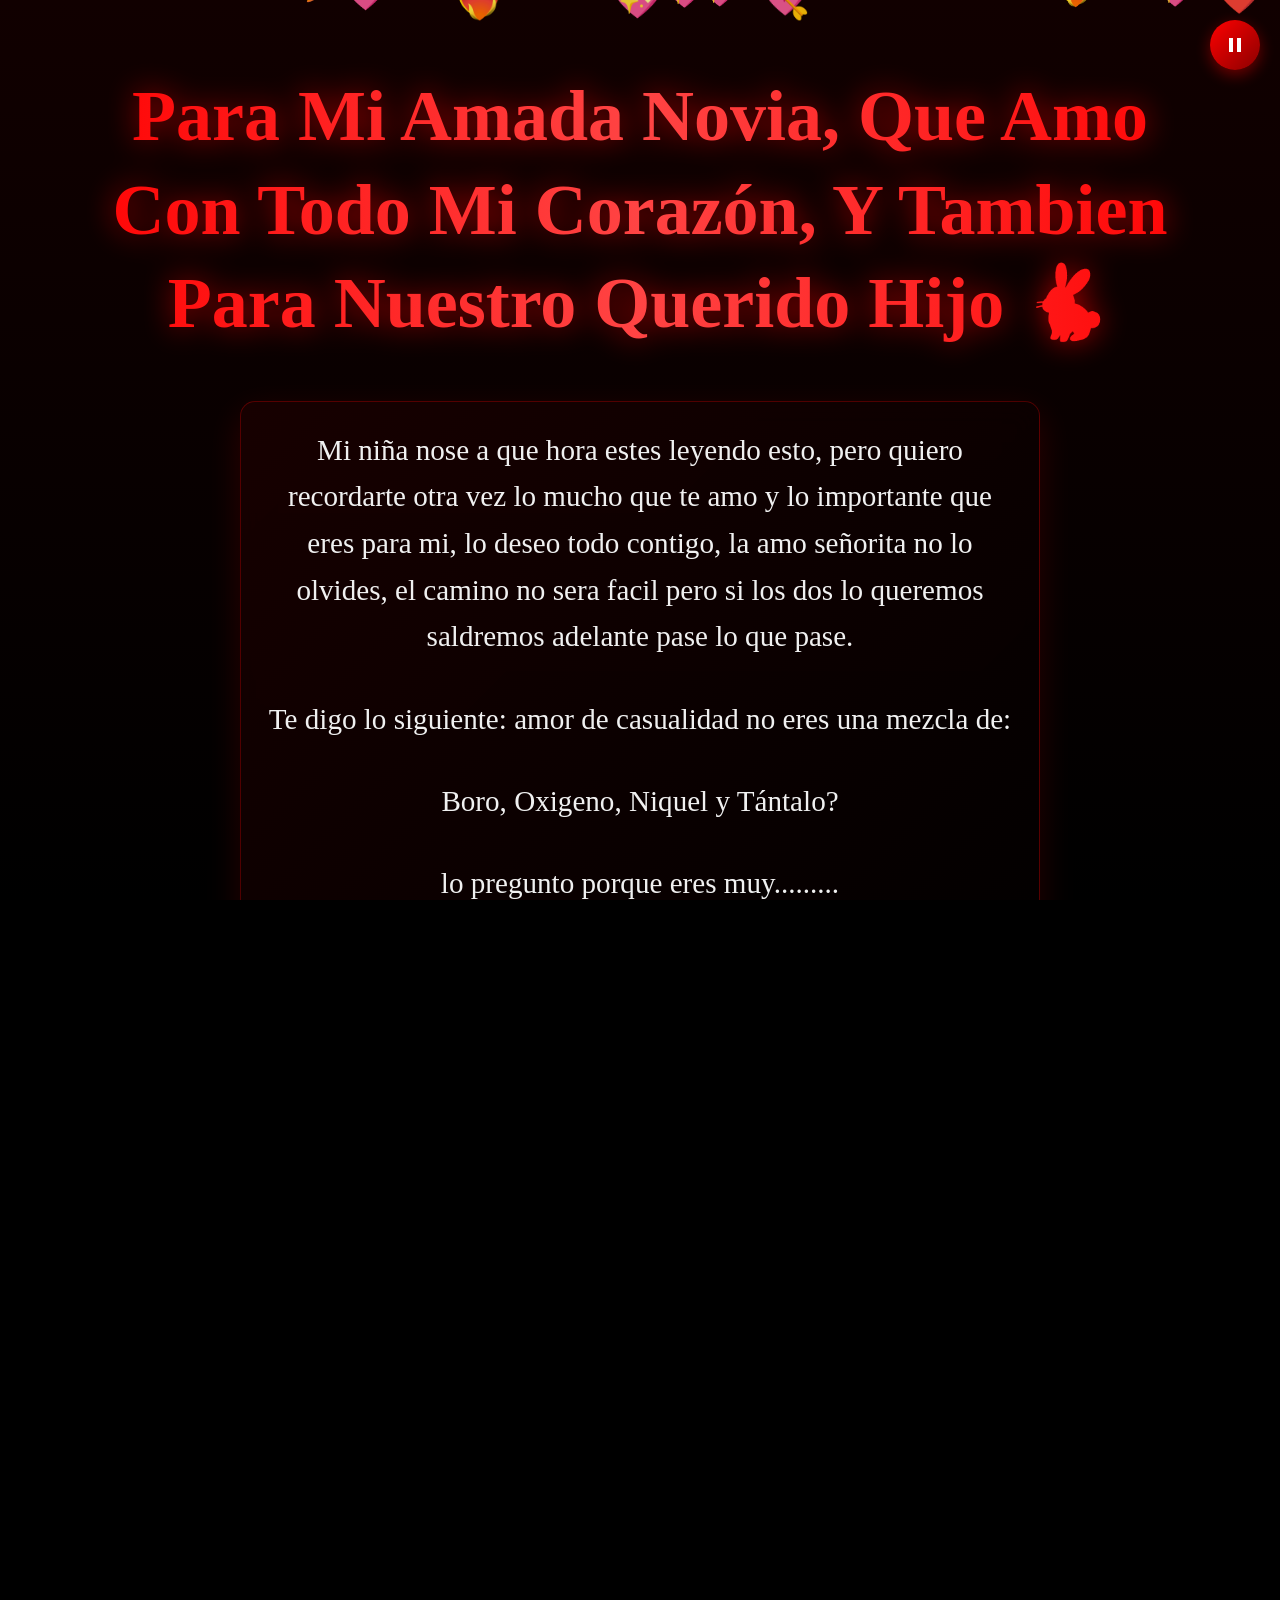
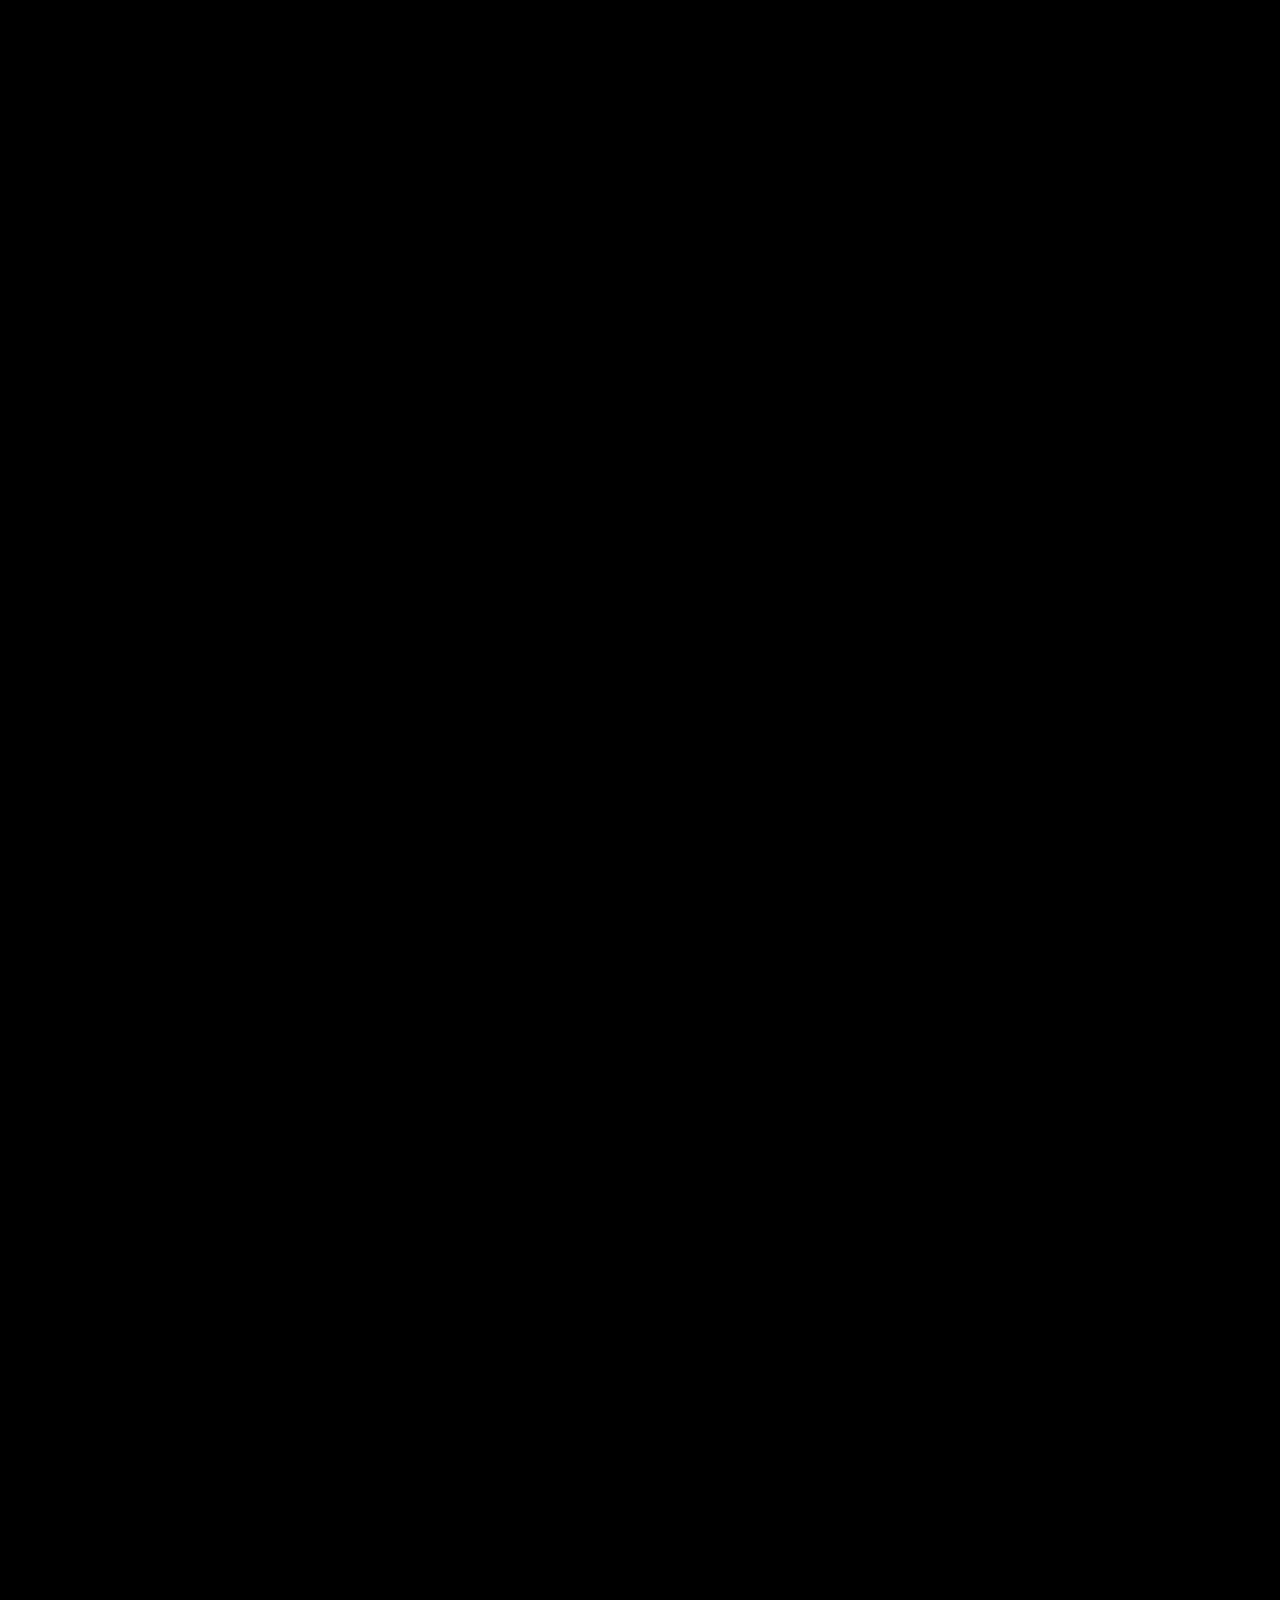
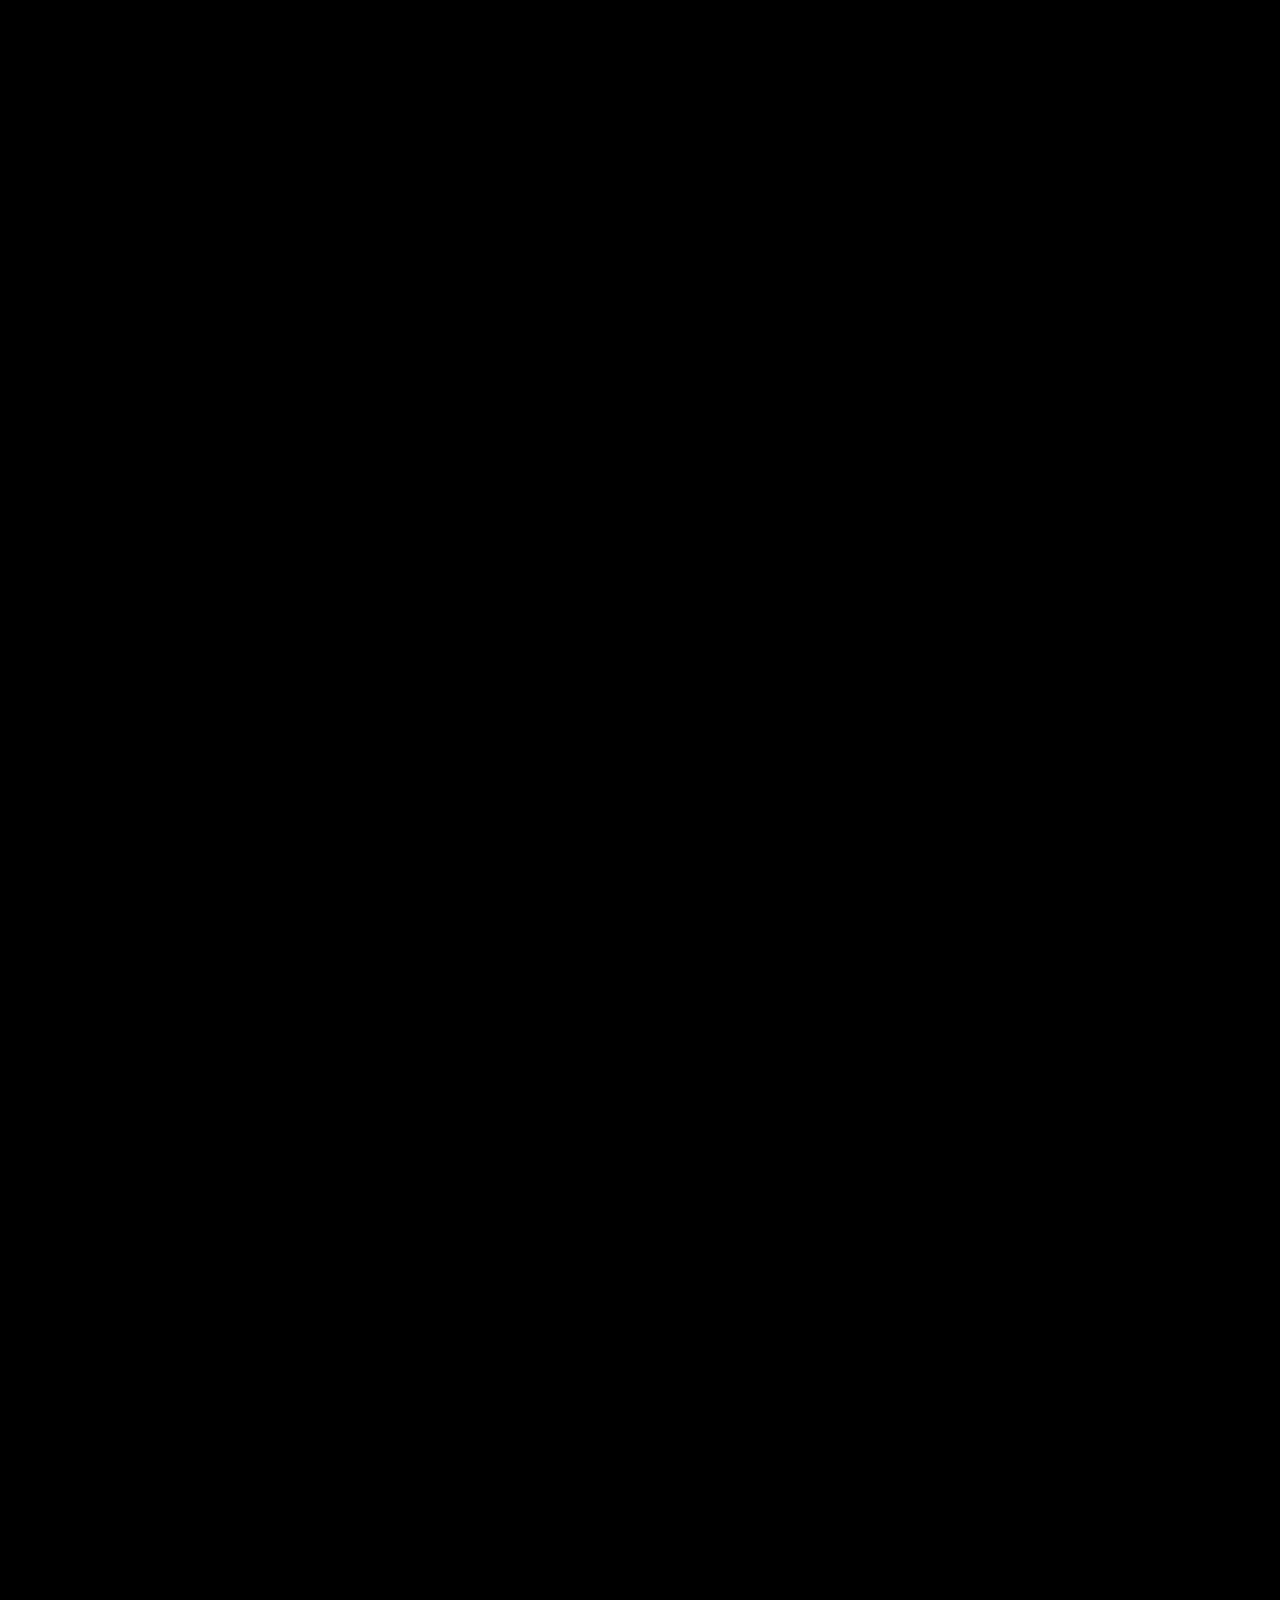
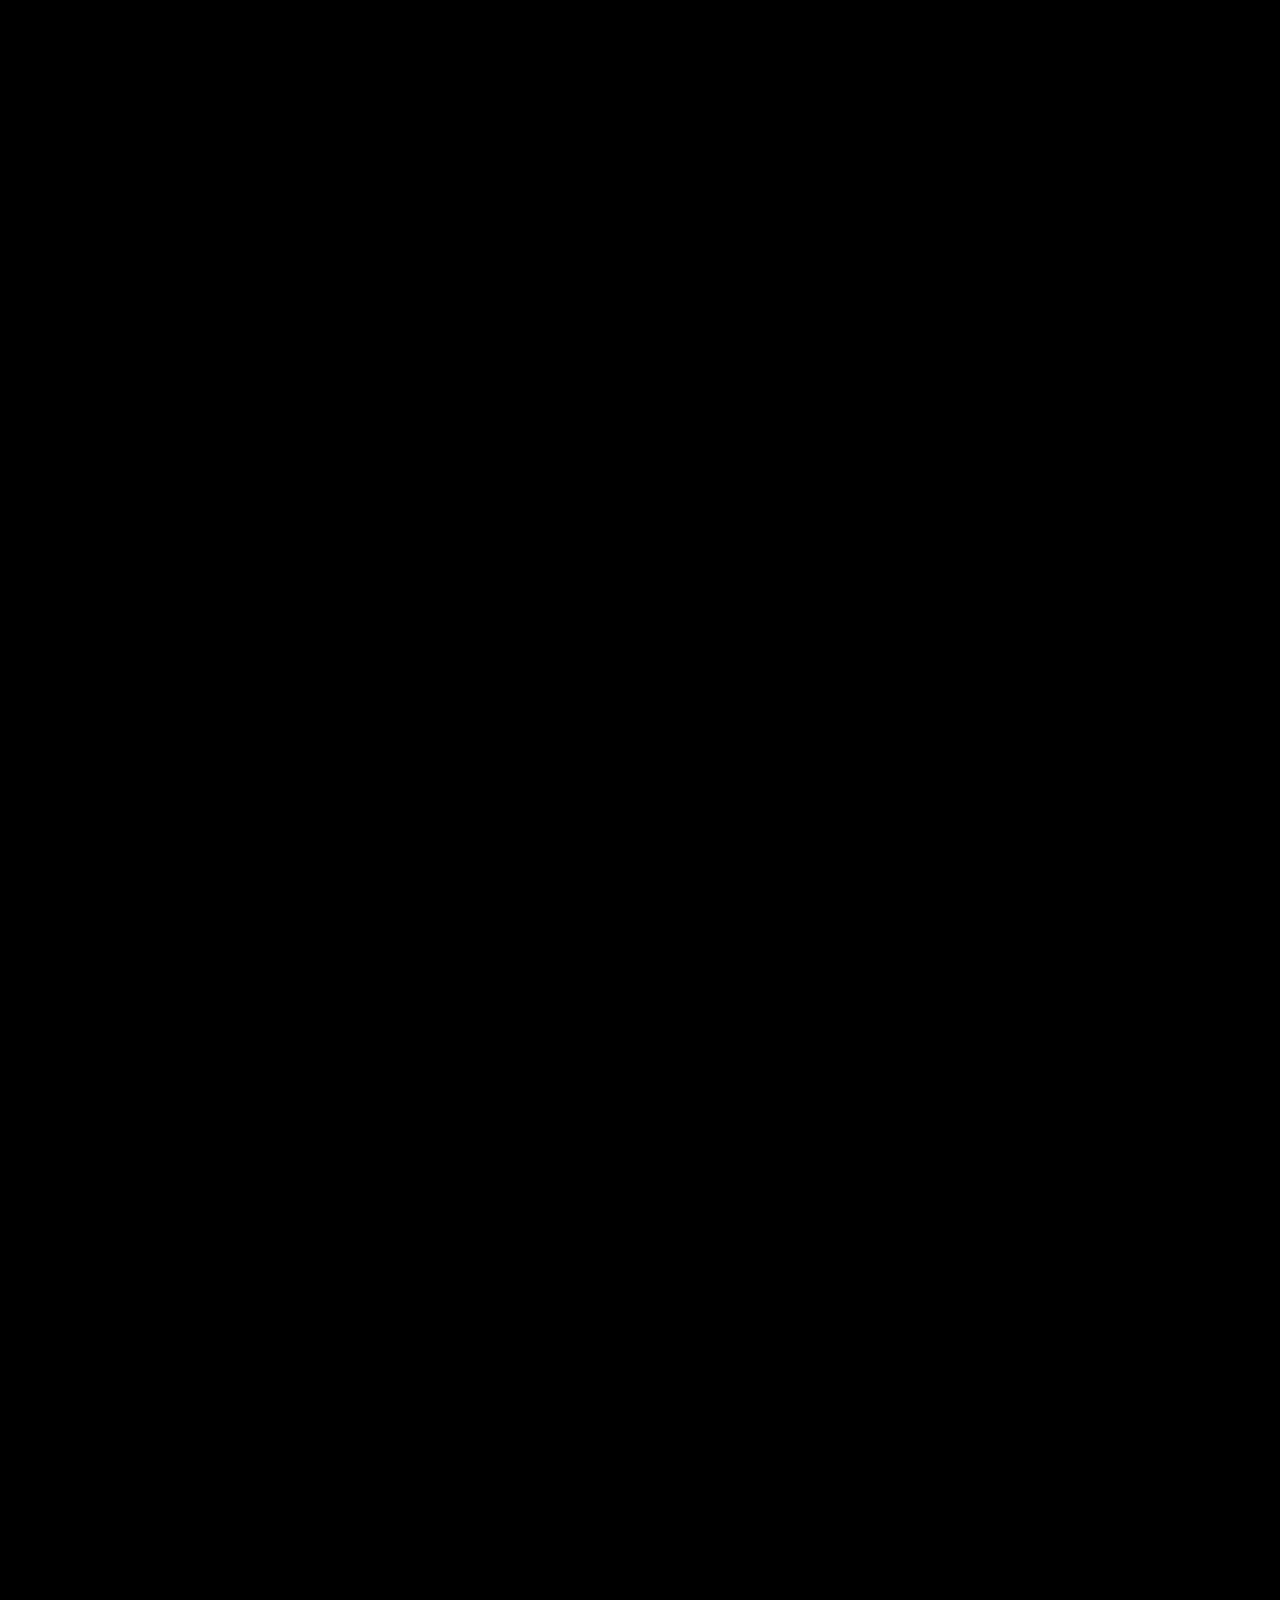
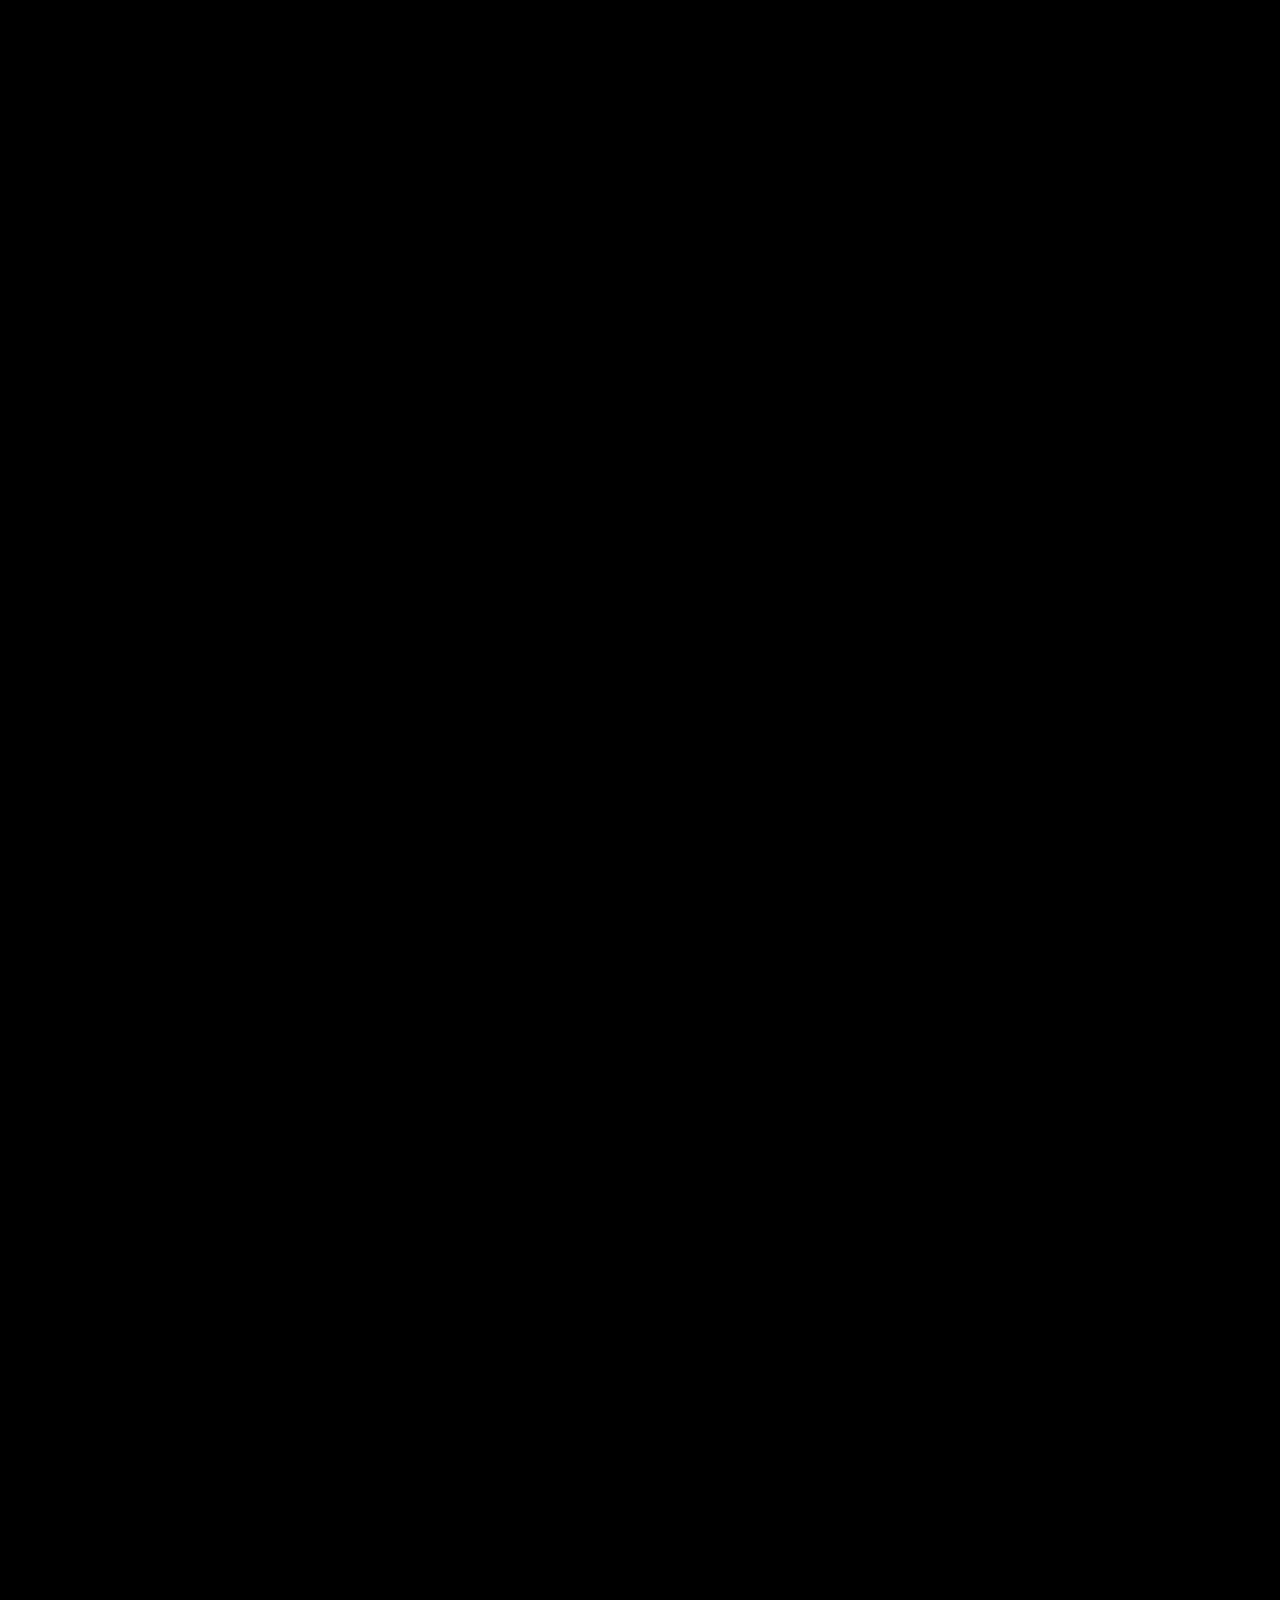
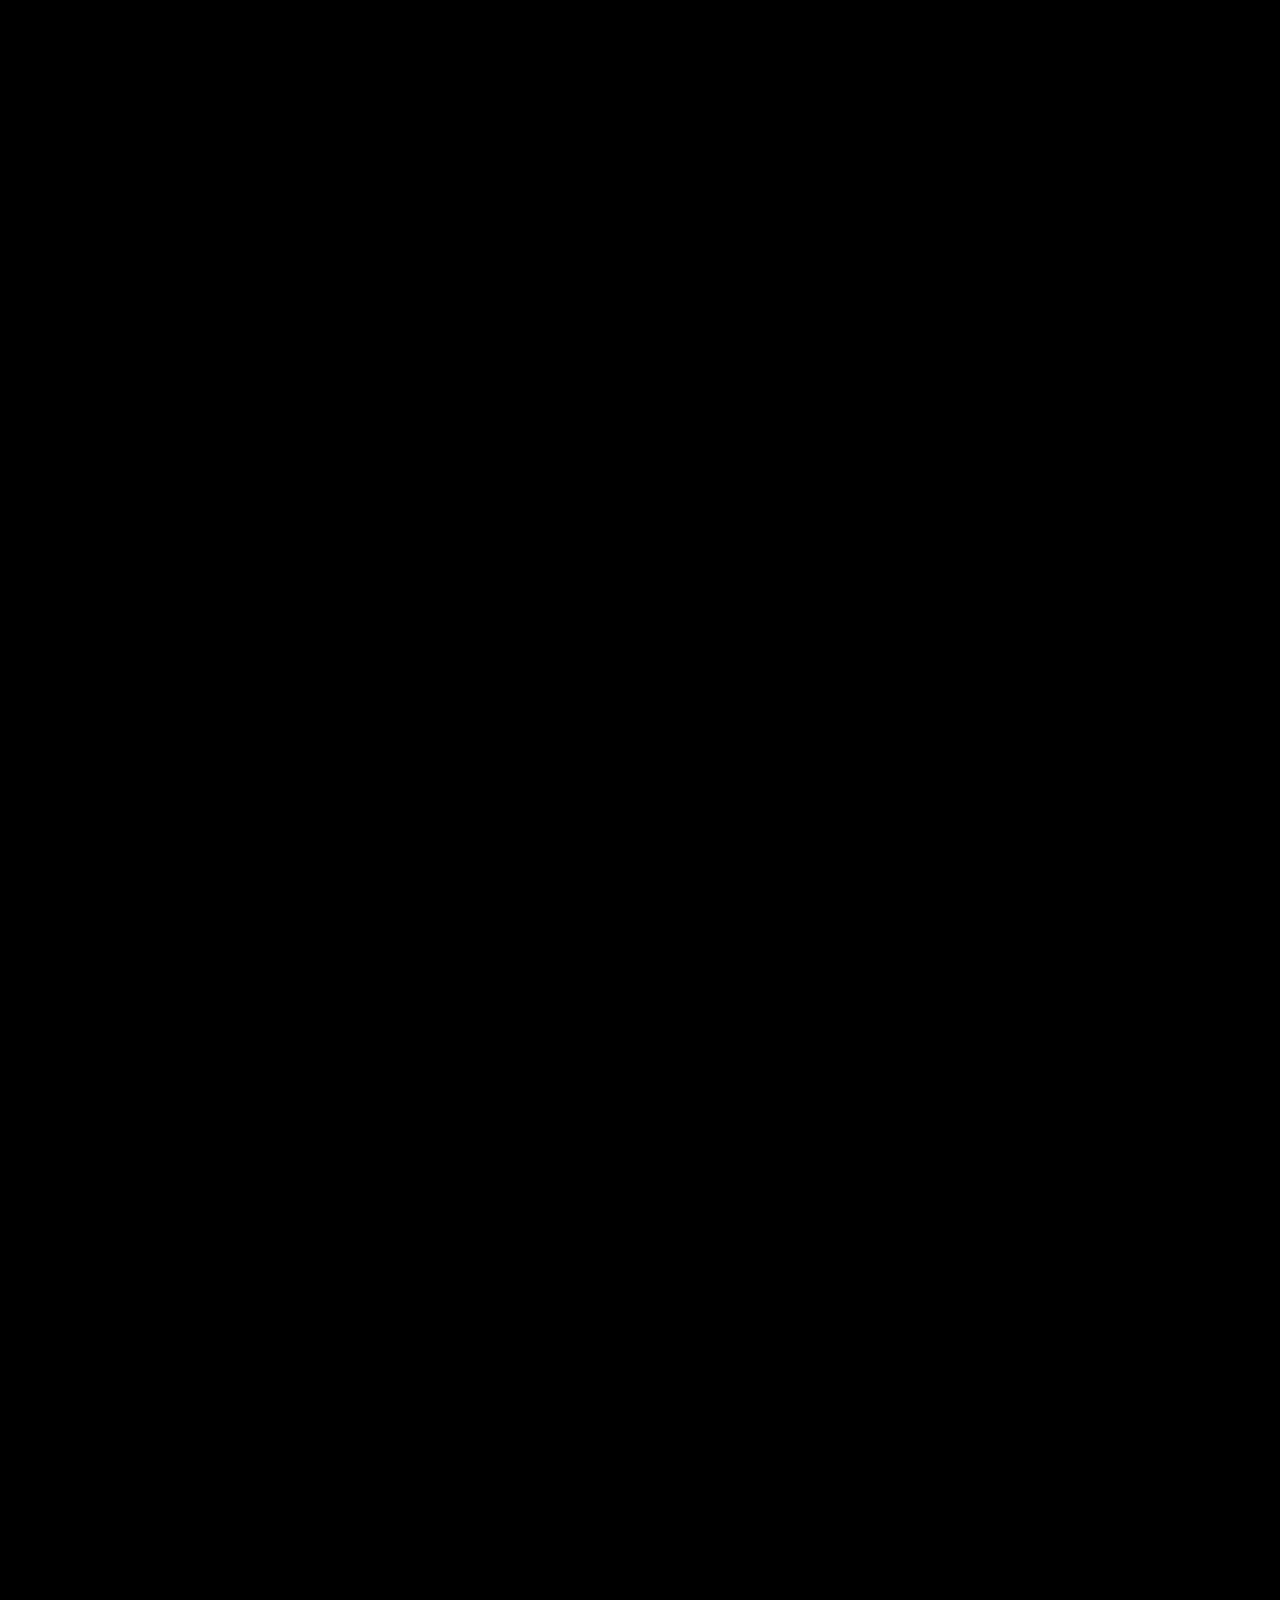
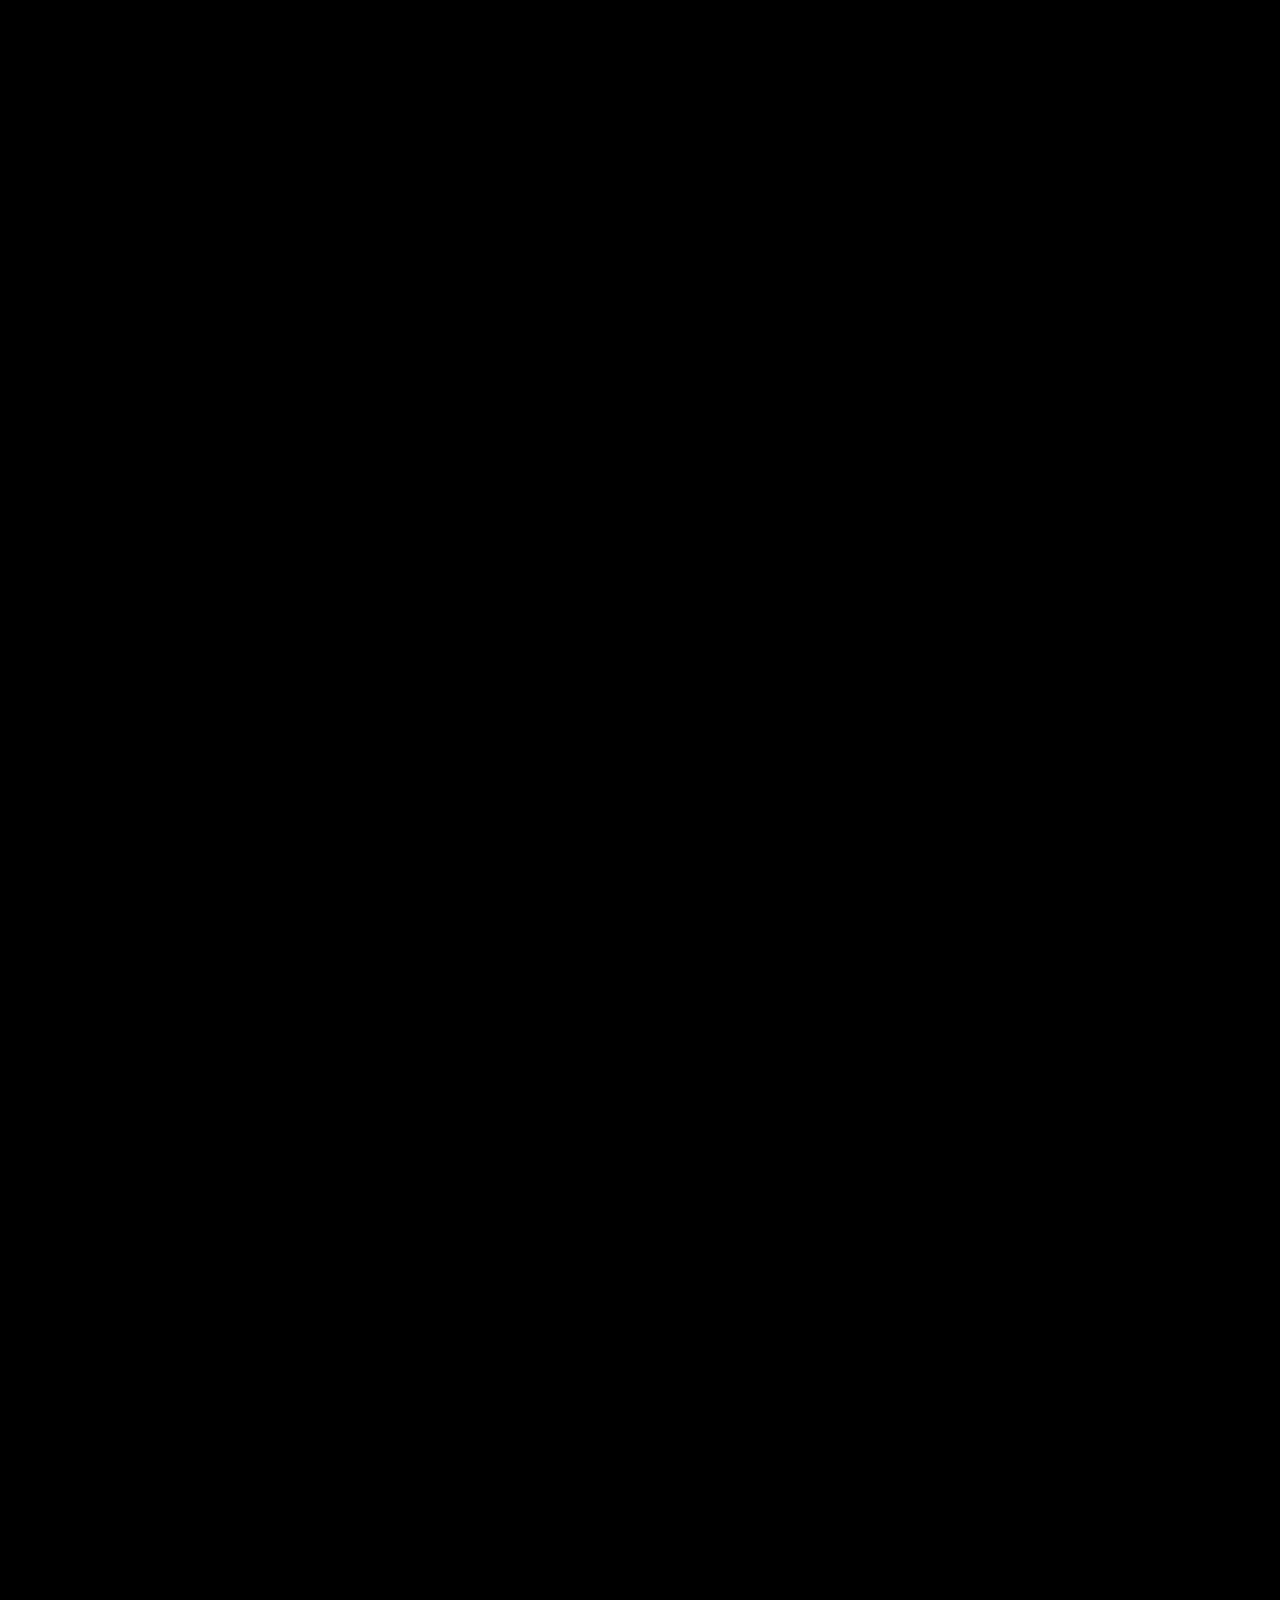
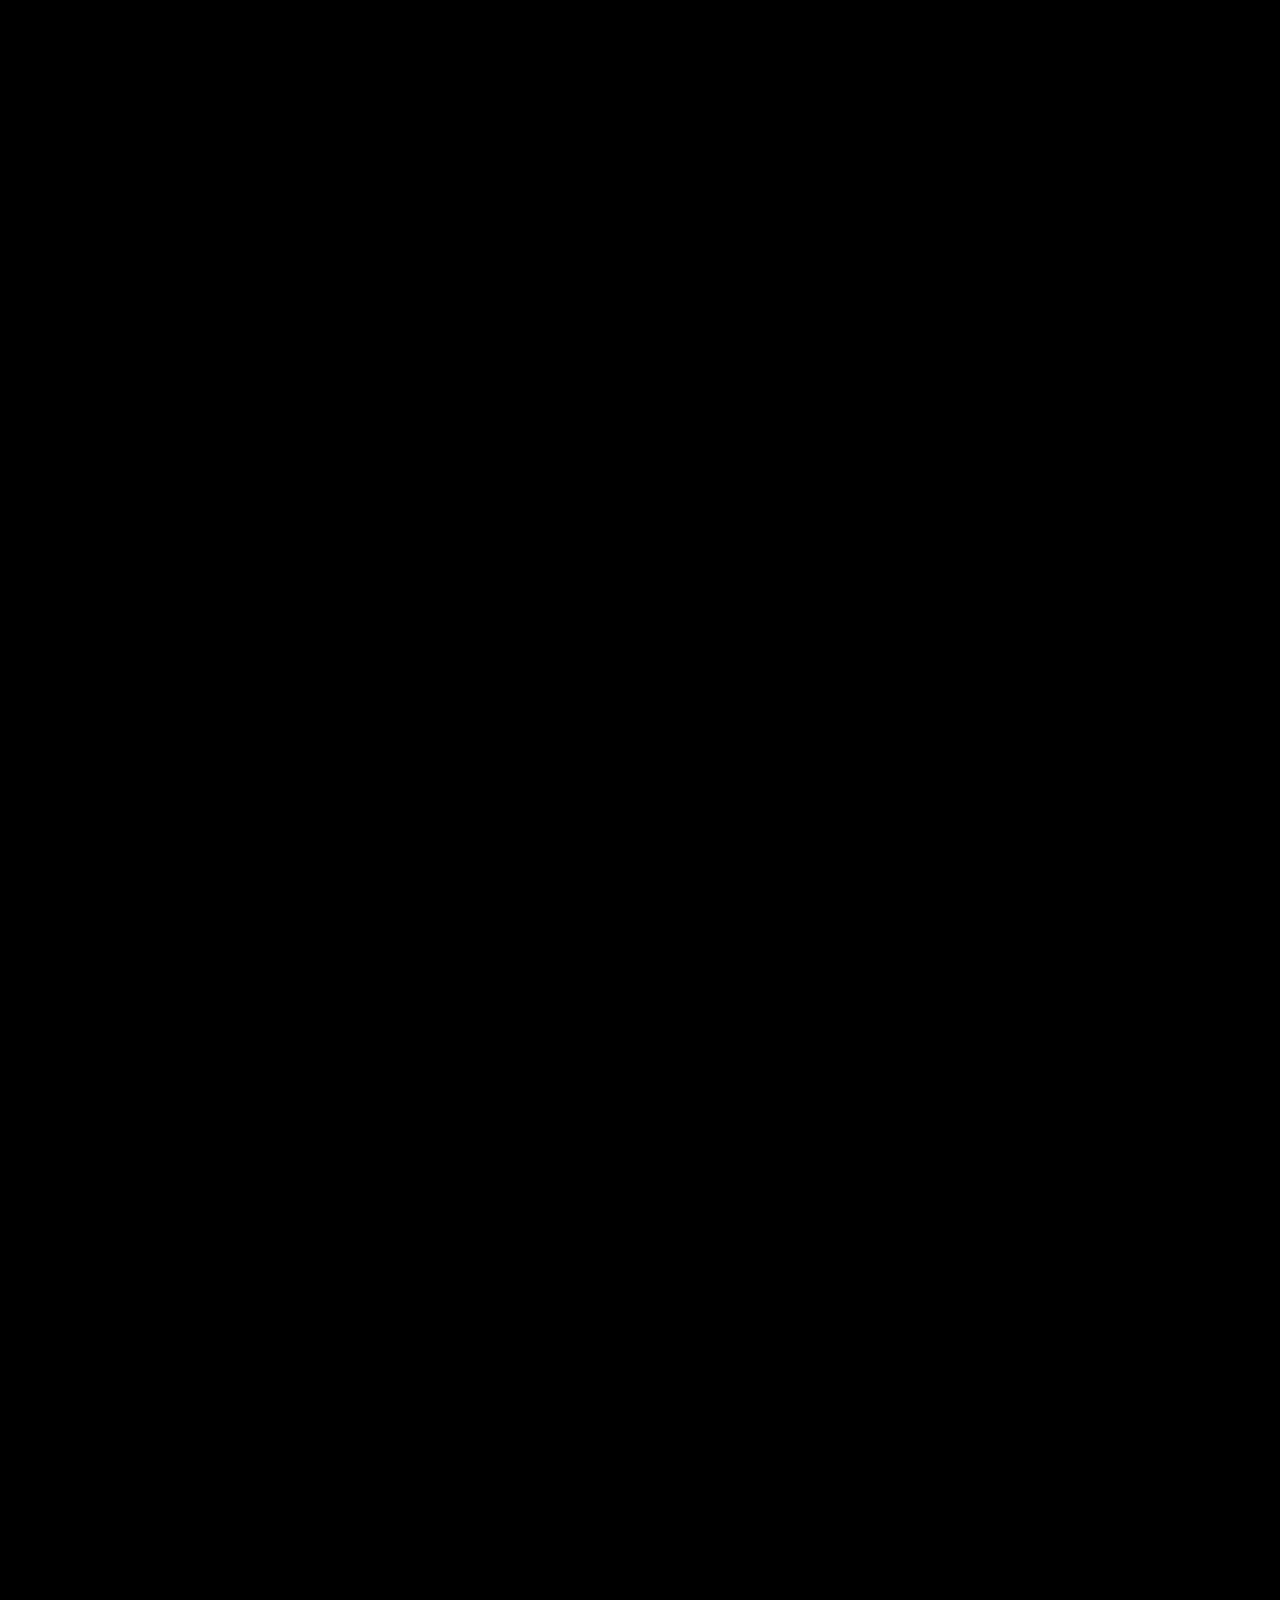
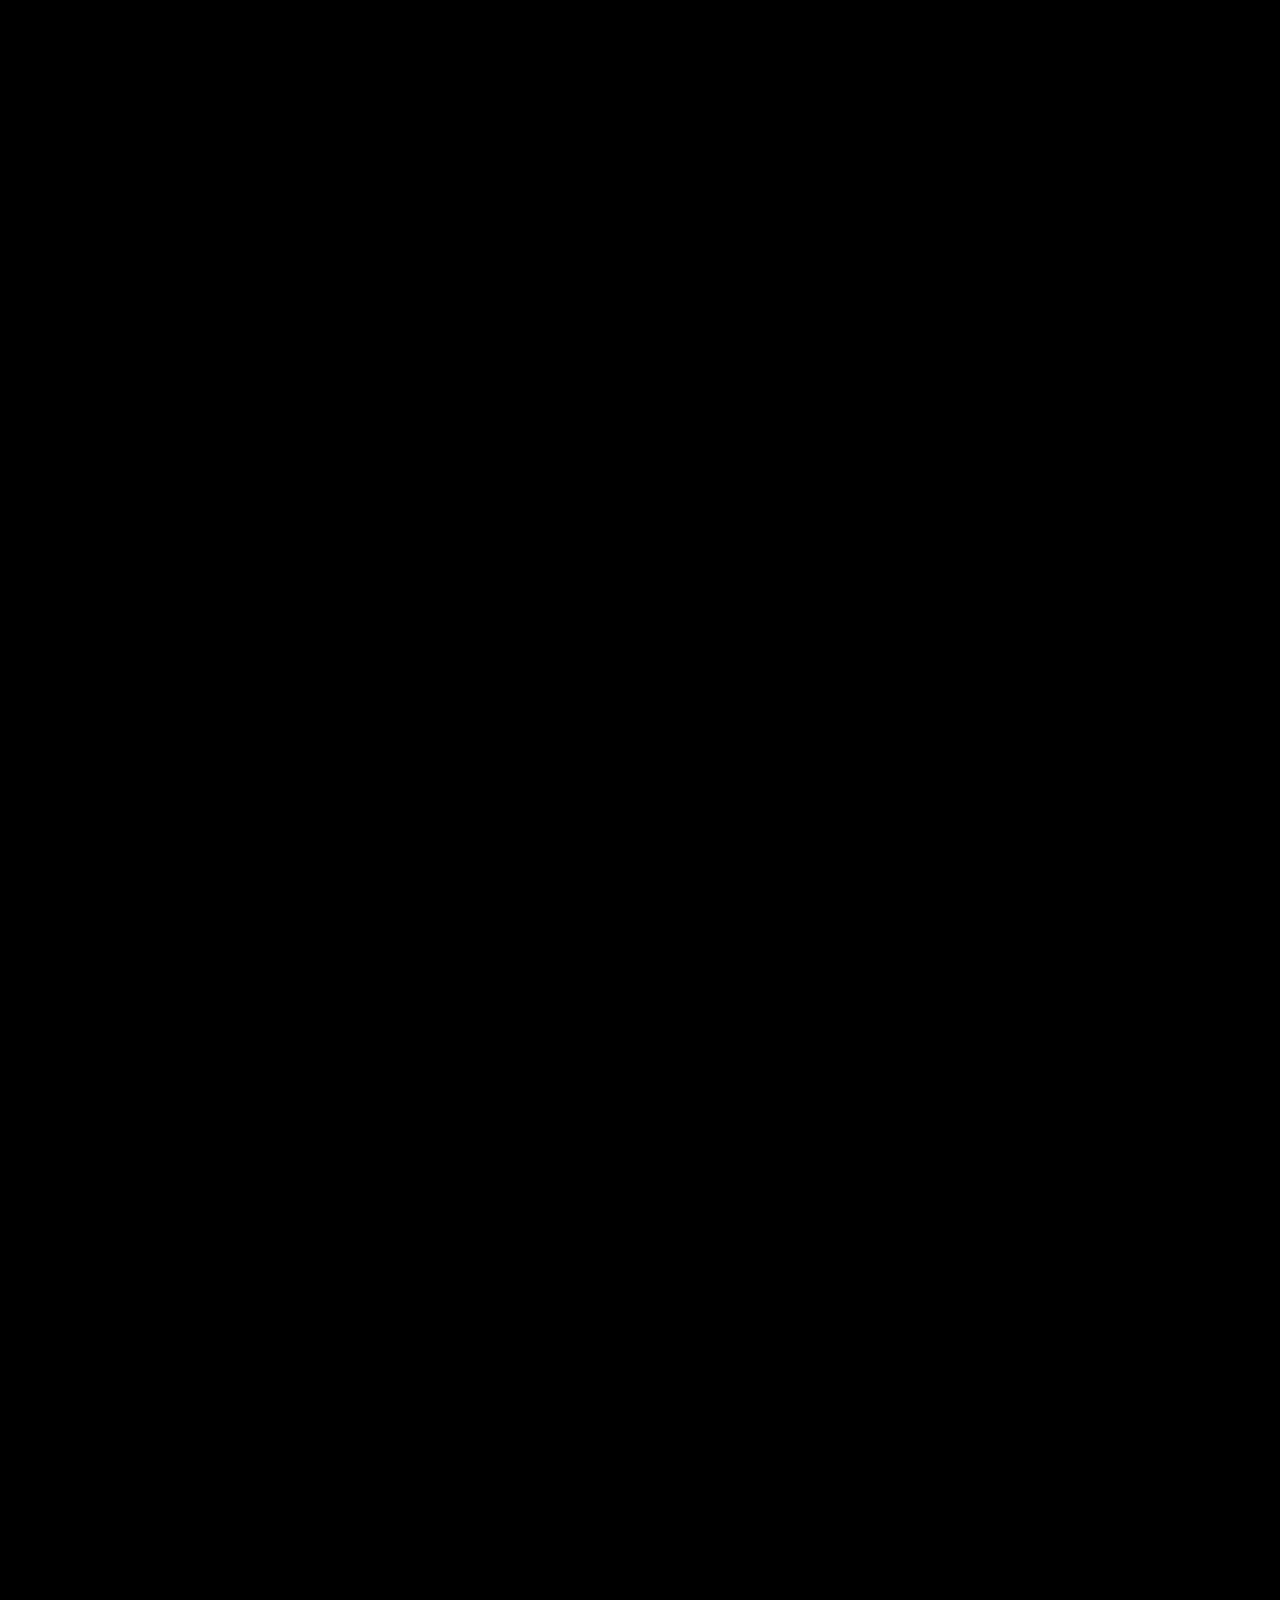
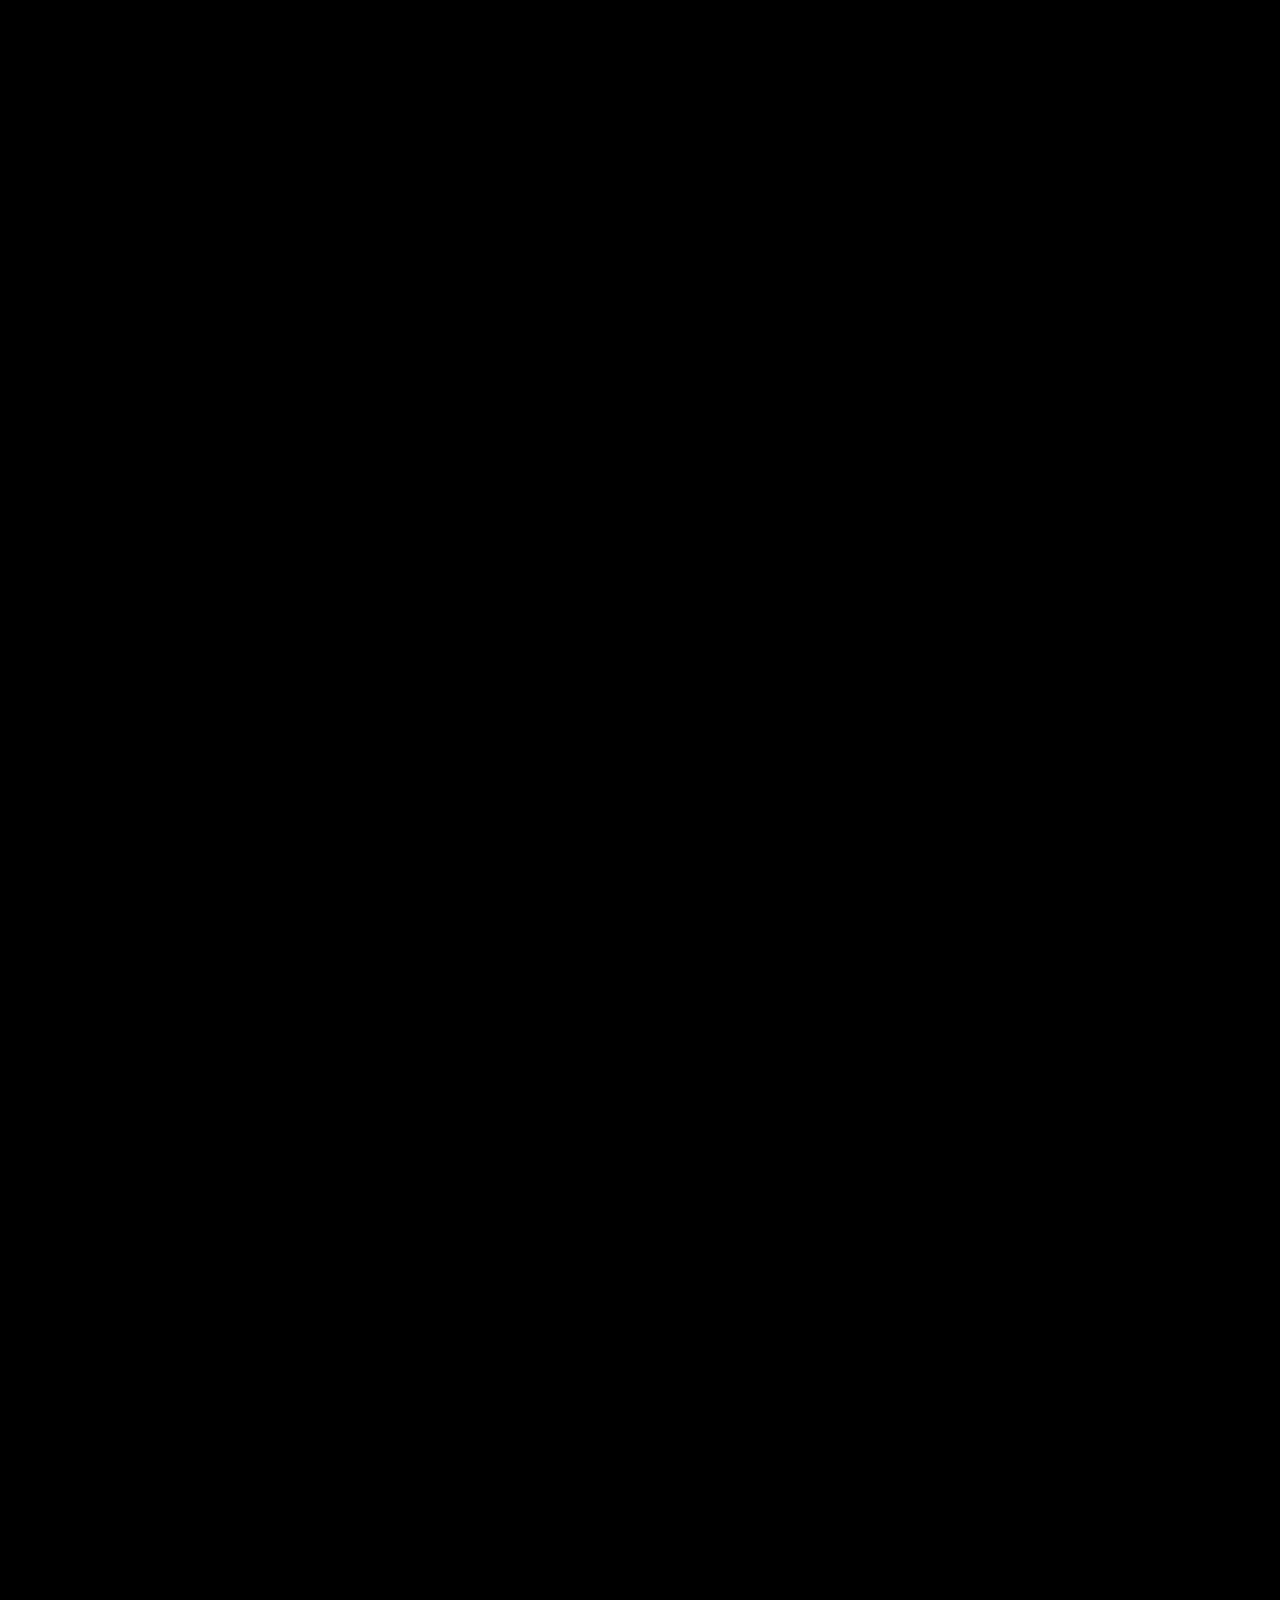
==== commit 2e8d1608: "Add files via upload" ====
--- a/2/2.html
+++ b/2/2.html
@@ -132,6 +132,112 @@
                 grid-template-columns: repeat(2, 1fr);
             }
         }
+
+        /* ===== BOTÓN REGALO DÍA DE LA NOVIA ===== */
+        .gift-button-container {
+            text-align: center;
+            margin: 50px auto;
+            position: relative;
+        }
+
+        .gift-button {
+            display: inline-flex;
+            align-items: center;
+            gap: 15px;
+            padding: 18px 40px;
+            font-size: 1.3em;
+            font-family: 'Playfair Display', serif;
+            color: #fff;
+            text-decoration: none;
+            background: linear-gradient(135deg, #FF0000, #8B0000);
+            border: 2px solid #FF4444;
+            border-radius: 50px;
+            cursor: pointer;
+            box-shadow: 0 10px 30px rgba(255, 0, 0, 0.4);
+            transition: all 0.4s ease;
+            animation: giftGlow 2s ease-in-out infinite;
+            position: relative;
+            overflow: hidden;
+        }
+
+        .gift-button::before {
+            content: '';
+            position: absolute;
+            top: -50%;
+            left: -50%;
+            width: 200%;
+            height: 200%;
+            background: linear-gradient(45deg, transparent, rgba(255, 255, 255, 0.1), transparent);
+            transform: rotate(45deg);
+            animation: giftShine 3s ease-in-out infinite;
+        }
+
+        .gift-button:hover {
+            transform: scale(1.08);
+            box-shadow: 0 15px 40px rgba(255, 0, 0, 0.7), 0 0 60px rgba(255, 0, 0, 0.3);
+            background: linear-gradient(135deg, #FF4444, #FF0000);
+            border-color: #FF6666;
+        }
+
+        .gift-button:active {
+            transform: scale(0.95);
+        }
+
+        .gift-icon {
+            font-size: 1.6em;
+            animation: bounceIcon 1s ease-in-out infinite;
+        }
+
+        .gift-text {
+            font-weight: bold;
+            letter-spacing: 1px;
+            text-shadow: 0 2px 5px rgba(0, 0, 0, 0.3);
+        }
+
+        .gift-sparkle {
+            font-size: 1.4em;
+            animation: spinSparkle 2s ease-in-out infinite;
+        }
+
+        @keyframes giftGlow {
+            0%, 100% { 
+                box-shadow: 0 10px 30px rgba(255, 0, 0, 0.4);
+            }
+            50% { 
+                box-shadow: 0 15px 45px rgba(255, 0, 0, 0.7), 0 0 70px rgba(255, 0, 0, 0.3);
+            }
+        }
+
+        @keyframes giftShine {
+            0% { left: -100%; }
+            100% { left: 150%; }
+        }
+
+        @keyframes bounceIcon {
+            0%, 100% { transform: translateY(0); }
+            50% { transform: translateY(-8px); }
+        }
+
+        @keyframes spinSparkle {
+            0%, 100% { transform: rotate(0deg) scale(1); }
+            50% { transform: rotate(15deg) scale(1.2); }
+        }
+
+        @media (max-width: 600px) {
+            .gift-button {
+                padding: 15px 30px;
+                font-size: 1.1em;
+                gap: 10px;
+            }
+            
+            .gift-icon {
+                font-size: 1.3em;
+            }
+            
+            .gift-sparkle {
+                font-size: 1.1em;
+            }
+        }
     </style>
 </head>
 <body>
@@ -145,12 +251,12 @@
             </svg>
         </button>
         <div class="volume-control" id="volumeControl">
-            <input type="range" id="volumeSlider" min="0" max="1" step="0.01" value="0.5" aria-label="Volume control">
+            <input type="range" id="bgVolumeSlider" min="0" max="1" step="0.01" value="0.5" aria-label="Volume control">
         </div>
     </div>
     
     <audio id="backgroundMusic" loop preload="auto">
-        <source src="musica/Ricardo Montaner - Bésame - Letra.mp3" type="audio/mpeg">
+        <source src="music/Ricardo Montaner - Tan Enamorados (Letra).mp3" type="audio/mpeg">
     </audio>
     
     <div class="parallax-bg"></div>
@@ -374,7 +480,7 @@
                 
                 <div class="album-item glass-effect">
                     <div class="album-image video">
-                        <video src="amor/traicion.mp4" controls preload="metadata" style="width: 100%; height: 100%; object-fit: cover;"></video>
+                        <video src="video/traicion.mp4" controls preload="metadata" style="width: 100%; height: 100%; object-fit: cover;"></video>
                     </div>
                     <p class="album-caption">El dia de la traicion 05-06-2026</p>
                     <p class="album-caption">Algun dia me vengare 😤</p>
@@ -418,7 +524,12 @@
                 <br>
                 <p>Cuando me compartiste esa canción, entendí algo muy importante: después de todo lo que viviste, estabas eligiendo volver a confiar. Y esta vez, quiero que estés segura de algo: yo jamás te voy a lastimar. Vamos a discutir, como cualquier pareja, pero eso nunca será razón para soltarte. Siempre voy a estar aquí para ti, pase lo que pase. Si el mundo se te viene encima, yo me pongo a tu lado y lo enfrentamos juntos. Si te caes, nos caemos los dos; nos sacudimos el polvo y seguimos caminando. Contigo lo quiero todo, absolutamente todo. Nunca dudes de mi amor, porque es lo más real que tengo.</p>
                 <div class="divider"></div>
+                <a href="https://youtu.be/j_AZ-upX7DI?si=Rj6D7vWTD_7U61cp" style="text-decoration: none; color:inherit"><p>Daniel Me Estas Matando - Solo Tu</p></a>
+                <br>
+                <p>Ese día que me dedicaste esta canción, sentí algo que no puedo explicar del todo. Fue como si el universo se alineara, como si cada palabra encontrara su lugar en mi corazón. Y me di cuenta de que no exageraban cuando decían que la música une almas. Porque la tuya y la mía se encontraron en esa melodía. Solo tú me haces sentir así de bonito.</p>
+                <div class="divider"></div>
             </div>
+            
             <div class="memory-item hover-effect">
                 <h3>Mis Canciónes para ti</h3>                
                 <a href="https://youtu.be/xV9mqKWBqaw?si=q-6RjNgBQiQkxKH5" style="text-decoration: none; color:inherit"><p>Es verdad - Daniel Me Estas Matando</p></a>
@@ -487,6 +598,13 @@
 
                 <div class="album-item glass-effect">
                     <div class="album-image">
+                        <img style="width: 150px;" src="amor/amores.jpeg" alt="Mis dos Amores">
+                    </div>
+                    <p class="album-caption">A ustedes dos los cuidare con todo mi ser.</p>
+                </div>
+
+                <div class="album-item glass-effect">
+                    <div class="album-image">
                         <img src="amor/faltawebp.webp" alt="BLOQUEADO 🔐">
                     </div>
                     <p class="album-caption">RESERVADO PARA MAS FOTOS QUE ME ENVIES</p>
@@ -505,13 +623,179 @@
                     </div>
                     <p class="album-caption">RESERVADO PARA MAS FOTOS QUE ME ENVIES</p>
                 </div>
-
-                <div class="album-item glass-effect">
-                    <div class="album-image">
-                        <img src="amor/faltawebp.webp" alt="BLOQUEADO 🔐">
-                    </div>
-                    <p class="album-caption">RESERVADO PARA MAS FOTOS QUE ME ENVIES</p>
-                </div>
+            </div>
+        </div>
+
+        <div class="quote-section glass-effect">
+            <p>Tan hermosa como un atardecer</p>
+            <p>Realmente no se como decirte esto mi querida niña, pero escucha atentamente:</p>
+            <p>te adoro demasiado, si, asi como lo lees.</p>
+            <p>Eres una luz suave que traspasa las cortinas de mi alma y enciende esta llama que no se como apagar.</p>
+            <p>Me es imposible no quererte, lo lamento, no puedo dejar de hacerlo.</p>
+            <p>Te querre tanto como te quiero a mi flor preferida, como quiero a esos atardeceres hermosos que me recuerdan a tu dulce cabellera.</p>
+            <p>Oh, querida, eres increible. Tienes un brillo que me deja cegado, solo quiero entregarme a tus brazos para que me llenes de esa ternura y de esos ojos tan lindos que tienes.</p>
+        </div> 
+
+        <div class="quote-section glass-effect">
+            <p>Desvélate conmigo ✨🌙🤍 </p>
+            <p>Me encantaría… </p>
+            <p>de verdad me encantaría </p>
+            <p>que entre tantas historias posibles, </p>
+            <p>alguna nos eligiera a nosotros. ❤️ </p>
+            <p>No pido entenderlo todo, </p>
+            <p>ni siquiera saber cómo empezaría… </p>
+            <p>solo quisiera </p>
+            <p>que algo de ti </p>
+            <p>decidiera quedarse un poco conmigo. ✨ </p>
+            <p>Tal vez una noche larga </p>
+            <p>donde el sueño no importe, </p>
+            <p>y podamos hablarnos despacio </p>
+            <p>como si el tiempo, por unas horas, </p>
+            <p>también quisiera escucharnos. 🌙 </p>
+            <p>Tal vez una risa compartida </p>
+            <p>que después se vuelva recuerdo. </p>
+            <p>O una mirada </p>
+            <p>capaz de decirlo todo </p>
+            <p>sin pedirle ayuda a las palabras. 🤍 </p>
+            <p>Me encantaría descubrir </p>
+            <p>qué se siente tenerte cerca </p>
+            <p>sin necesidad de imaginarlo tanto. </p>
+            <p>Saber cómo suena tu voz </p>
+            <p>cuando ya no tienes prisa. </p>
+            <p>Cómo se siente tu calma </p>
+            <p>cuando decides compartirla. </p>
+            <p>Cómo sería </p>
+            <p>que por un instante, </p>
+            <p>tu mundo y el mío </p>
+            <p>dejaran de ir por separado. ✨ </p>
+            <p>No sé si sería una historia larga, </p>
+            <p>mi capítulo favorito, </p>
+            <p>o solo un pequeño momento bonito… </p>
+            <p>pero si es contigo, </p>
+            <p>creo que cualquier cosa </p>
+            <p>podría volverse inolvidable. ❤️ </p>
+            <p>Porque hay personas </p>
+            <p>con las que uno no sueña demasiado… </p>
+            <p>y luego estás tú. </p>
+            <p>Que apareciste </p>
+            <p>y desde entonces </p>
+            <p>me hiciste desear algo tan simple </p>
+            <p>como hermoso: </p>
+            <p>desvelarme contigo… </p>
+            <p>y quedarme un poco más </p>
+            <p>donde sea que estés. </p>
+        </div>
+
+        <div class="quote-section glass-effect">
+            <p>Sarebbe tutto piu bello con te.</p>
+        </div> 
+
+        <div class="quote-section glass-effect">
+            <p>Il mio cuore ti appartiene</p>
+        </div> 
+
+        <div class="quote-section glass-effect">
+            <p>N'oublie jamais qu'ici, tu as quelqu'un qui tient à toi, qui t'aime et qui te considère comme la plus belle chose au monde.</p>
+        </div> 
+
+        <div class="quote-section glass-effect">
+            <p>Je ne savais pas à quoi ressemblait le bonheur jusqu'à ce que je te rencontre. Depuis ce jour, chaque matin est une raison de sourire et chaque nuit un rêve où tu apparais.</p>
+        </div>
+
+        <div class="quote-section glass-effect">
+            <p>Eu pedi tanto ao universo alguém que me entendesse, que ficasse ao meu lado nos dias bons e ruins. E quando eu menos esperava, você apareceu e transformou tudo ao seu redor.</p>
+        </div>
+
+        <div class="album-section">
+            <h2 class="section-title">Para Mi Princesa 👑</h2>
+            
+            <div class="quote-section glass-effect">
+                <p>No solo quiero dedicarte musicas, quiero que sepas que todas estas frases que son hermosas son para ti.</p>
+            </div>
+            <div class="quote-section glass-effect">
+                <p>Tu eres mi princesa, mi amor, mi tesoro y mi niña y quiero que cada vez que veas estas peliculas te recuerde todo esto.</p>
+            </div>
+
+            <div class="album-grid">                
+                <div class="album-item glass-effect">
+                    <div class="album-image video">
+                        <video src="video/ma belle.mp4" controls preload="metadata" ></video>
+                    </div>
+                    <p class="album-caption">Tu eres todo lo que tengo y lo que quiero, eres "Ma Belle Evangeline... eres la estrella más hermosa del cielo."</p>
+                    <p class="album-caption">Alejandro (hablando de su amor por Cielo)</p>
+                    <p class="album-caption">Mi Sueño no estaria completo si tu no estas en el.</p>
+                </div>
+
+                <div class="album-item glass-effect">
+                    <div class="album-image video">
+                        <video src="video/rapunzel.mp4" controls preload="metadata" ></video>
+                    </div>
+                    <p class="album-caption">Mi corazón te buscó en cada latido sin avisarme... y cuando te encontró, entendí por qué nunca se rindió.</p>
+                    <p class="album-caption">"Tu eres mi sueño hecho realidad"</p>
+                </div>
+
+                <div class="album-item glass-effect">
+                    <div class="album-image video">
+                        <video src="video/besala.mp4" controls preload="metadata" ></video>
+                    </div>
+                    <p class="album-caption">Quiero conocer cada parte de ti: tus gustos, tus anhelos, tus sueños más locos, tus metas más grandes... todo. Porque no me alcanza la vida solo para amarte, también quiero entenderte, admirarte y caminar a tu lado.</p>                    
+                    <p class="album-caption">"Quiero ser parte de tu mundo."</p>
+                </div>
+
+                <div class="album-item glass-effect">
+                    <div class="album-image video">
+                        <video src="video/alladin.mp4" controls preload="metadata" ></video>
+                    </div>
+                    <p class="album-caption">Yo te mostraré lo bello del amor, y cuando menos lo esperes, todo habrá cambiado... de blanco y negro a color.</p>
+                    <p class="album-caption">"Un mundo ideal contigo"</p>
+                </div>
+
+                <div class="album-item glass-effect">
+                    <div class="album-image video">
+                        <video src="video/simsons.mp4" controls preload="metadata" ></video>
+                    </div>
+                    <p class="album-caption">Amor yo te necesecito mas de lo que cualquier humano puede necesitarte, te necesito para que me cuides, para que me aguantes y sobre todo para que me ames, por que te amo a ti.</p>
+                    <p class="album-caption"></p>
+                </div>
+
+                <div class="album-item glass-effect">
+                    <div class="album-image video">
+                        <video src="amor/faltawebp.webp" controls preload="metadata" ></video>
+                    </div>
+                    <p class="album-caption">🔐</p>
+                    <p class="album-caption">🔐</p>
+                </div>
+            </div>
+        </div>
+
+        <div class="music-player glass-effect">
+            <h2 class="section-title">🎵 Todo Cambió - Camila 🎵</h2>
+                        
+            <audio id="songPlayer" preload="auto">
+                <source src="music/Camila - Todo Cambio (Official Video).mp3" type="audio/mpeg">
+            </audio>
+                        
+            <div class="player-controls">
+                <button class="control-btn" id="lyricPlayPauseBtn" title="Reproducir/Pausar">
+                    <span id="lyricPlayIcon">▶️</span>
+                    <span id="lyricPauseIcon" style="display:none;">⏸️</span>
+                </button>
+                
+                <div class="progress-container">
+                    <span id="lyricCurrentTime" class="time-display">0:00</span>
+                    <div class="progress-bar" id="lyricProgressBar">
+                        <div class="progress-fill" id="lyricProgressFill"></div>
+                    </div>
+                    <span id="lyricTotalTime" class="time-display">0:00</span>
+                </div>
+                
+                <div class="volume-container">
+                    <span>🔊</span>
+                    <input type="range" id="lyricVolumeSlider" min="0" max="1" step="0.01" value="0.7" class="volume-slider">
+                </div>
+            </div>
+                        
+            <div class="lyrics-container" id="lyricsContainer">                
             </div>
         </div>
 
@@ -521,11 +805,6 @@
             <div class="time-label">Días : Horas : Min : Seg</div>
             <div class="personalized-message">Desde que nos dimos otra oportunidad, has sido lo más preciado en mi vida.</div>
         </div>
-
-        <!-- <div class="future-plans glass-effect fade-in-section visible">
-            <h2 class="section-title">Nuestro Futuro</h2>
-            <p>Imagina los días que vendrán: viajes, risas, y un amor que crece cada día. Contigo, todo es posible.</p>
-        </div> -->
 
         <div class="love-meter glass-effect fade-in-section visible">
             <div class="hearts-container"></div>
@@ -539,6 +818,23 @@
         <div class="end-message glass-effect fade-in-section visible">
             Hecho con todo mi corazón para la mujer que ilumina mi mundo. Para mi mujer<p class="signature">Ruth Cielo ❤</p>
         </div>
+        
+        <div class="gift-button-container">
+            <a href="4/index.html" class="gift-button" target="_blank" rel="noopener noreferrer">
+                <span class="gift-icon">🎁</span>
+                <span class="gift-text">Regalo 1 Por El 25 De Junio</span>
+                <span class="gift-sparkle">✨</span>
+            </a>
+        </div>
+
+        <div class="gift-button-container">
+            <a href="4/5/5.html" class="gift-button" target="_blank" rel="noopener noreferrer">
+                <span class="gift-icon">🎁</span>
+                <span class="gift-text">Regalo 2 Por El 25 De Junio</span>
+                <span class="gift-sparkle">✨</span>
+            </a>
+        </div>
+        
     </div>    
 
     <div class="footer">
@@ -791,6 +1087,16 @@
 
         setInterval(updateTime, 1000);
 
+        // ===== FUNCIÓN PARA PAUSAR MÚSICA DE FONDO =====
+        function pauseBackgroundMusic() {
+            const bgMusic = document.getElementById('backgroundMusic');
+            if (bgMusic && !bgMusic.paused) {
+                bgMusic.pause();
+                document.getElementById('playIcon').style.display = 'block';
+                document.getElementById('pauseIcon').style.display = 'none';
+            }
+        }
+
         function toggleMusic() {
             const music = document.getElementById('backgroundMusic');
             const playIcon = document.getElementById('playIcon');
@@ -820,15 +1126,15 @@
             const musicBtn = document.getElementById('musicBtn');
             const playIcon = document.getElementById('playIcon');
             const pauseIcon = document.getElementById('pauseIcon');
-            const volumeSlider = document.getElementById('volumeSlider');
+            const bgVolumeSlider = document.getElementById('bgVolumeSlider');
             const volumeControl = document.getElementById('volumeControl');
 
-            if (!music || !musicBtn || !volumeSlider || !volumeControl) {
+            if (!music || !musicBtn || !bgVolumeSlider || !volumeControl) {
                 console.error('Music or control elements not found');
                 return;
             }
 
-            music.volume = volumeSlider.value;
+            music.volume = bgVolumeSlider.value;
 
             music.load();
             music.currentTime = 0;
@@ -853,14 +1159,14 @@
             });
 
             let hideVolumeTimeout = null;
-            volumeSlider.addEventListener('input', (e) => {
+            bgVolumeSlider.addEventListener('input', (e) => {
                 music.volume = e.target.value;
                 console.log('Volume set to:', music.volume);
                 clearTimeout(hideVolumeTimeout);
                 volumeControl.classList.add('visible');
             });
 
-            volumeSlider.addEventListener('change', () => {
+            bgVolumeSlider.addEventListener('change', () => {
                 hideVolumeTimeout = setTimeout(() => volumeControl.classList.remove('visible'), 2000);
             });
 
@@ -869,11 +1175,11 @@
                 hideVolumeTimeout = setTimeout(() => volumeControl.classList.remove('visible'), 2000);
             });
 
-            volumeSlider.addEventListener('touchstart', (e) => {
+            bgVolumeSlider.addEventListener('touchstart', (e) => {
                 e.stopPropagation();
                 clearTimeout(hideVolumeTimeout);
             });
-            volumeSlider.addEventListener('touchend', () => {
+            bgVolumeSlider.addEventListener('touchend', () => {
                 hideVolumeTimeout = setTimeout(() => volumeControl.classList.remove('visible'), 2000);
             });
 
@@ -888,7 +1194,179 @@
             music.addEventListener('error', (e) => console.error('Audio error:', e.message));
             music.addEventListener('play', () => console.log('Music play event'));
             music.addEventListener('pause', () => console.log('Music pause event'));
+
+            // ===== DETECTAR VIDEOS Y REPRODUCTOR DE LETRAS =====
+            // Pausar música de fondo cuando se reproduce cualquier video
+            document.querySelectorAll('video').forEach(video => {
+                video.addEventListener('play', () => {
+                    pauseBackgroundMusic();
+                });
+            });
+
+            // Pausar música de fondo cuando se reproduce el reproductor de letras
+            const songPlayer = document.getElementById('songPlayer');
+            if (songPlayer) {
+                songPlayer.addEventListener('play', () => {
+                    pauseBackgroundMusic();
+                });
+            }
         };
+        
+        function initMusicPlayer() {
+            const audio = document.getElementById('songPlayer');
+            const playPauseBtn = document.getElementById('lyricPlayPauseBtn');
+            const playIcon = document.getElementById('lyricPlayIcon');
+            const pauseIcon = document.getElementById('lyricPauseIcon');
+            const progressBar = document.getElementById('lyricProgressBar');
+            const progressFill = document.getElementById('lyricProgressFill');
+            const currentTimeEl = document.getElementById('lyricCurrentTime');
+            const totalTimeEl = document.getElementById('lyricTotalTime');
+            const volumeSlider = document.getElementById('lyricVolumeSlider');
+            const lyricsContainer = document.getElementById('lyricsContainer');
+            
+            if (!audio || !lyricsContainer) return;
+                                    
+            const lyrics = [
+                { time: 25, text: "Todo cambió cuando te vi (oh, oh, oh)" },
+                { time: 32, text: "De blanco y negro a color me convertí" },
+                { time: 40, text: "Y fue tan fácil quererte tanto" },
+                { time: 45, text: "Algo que no imaginaba" },
+                { time: 49, text: "Fue entregarte mi amor con una mirada" },
+                
+                { time: 56, text: "(Oh, no, no, no, no, no)" },
+                { time: 59, text: "Todo tembló dentro de mí (yeah)" },
+                { time: 67, text: "El universo escribió que fueras para mí" },
+                { time: 74, text: "Y fue tan fácil quererte tanto" },
+                { time: 78, text: "Algo que no imaginaba" },
+                
+                { time: 83, text: "Fue perderme en tu amor" },
+                { time: 86, text: "Simplemente pasó" },
+                { time: 87, text: "Y todo tuyo ya soy" },
+                
+                { time: 90, text: "Antes que pase más tiempo contigo, amor" },
+                { time: 95, text: "Tengo que decir que eres el amor de mi vida" },
+                { time: 99, text: "Antes que te ame más, escucha por favor" },
+                { time: 104, text: "Déjame decir que todo te di" },
+                
+                { time: 107, text: "Y no hay (cómo explicar)" },
+                { time: 110, text: "Pero menos (dudar)" },
+                { time: 112, text: "Simplemente así lo sentí" },
+                { time: 115, text: "Cuando te vi (¡wooh!)" },
+                
+                { time: 121, text: "Me sorprendió todo de ti (uh, uh, ah)" },
+                { time: 129, text: "De blanco y negro al color me convertí" },
+                { time: 136, text: "Sé que no es fácil decir te amo" },
+                { time: 140, text: "Yo tampoco lo esperaba" },
+                { time: 146, text: "Pero así es (el amor)" },
+                { time: 148, text: "Simplemente pasó y todo tuyo ya soy" },
+                
+                { time: 152, text: "Antes que pase más tiempo contigo, amor" },
+                { time: 157, text: "Tengo que decir que eres el amor de mi vida" },
+                { time: 161, text: "Antes que te ame más, escucha por favor" },
+                { time: 165, text: "Déjame decir que todo te di" },
+                
+                { time: 170, text: "Y no hay (cómo explicar)" },
+                { time: 172, text: "Pero menos (dudar)" },
+                { time: 174, text: "Simplemente así lo sentí" },
+                { time: 179, text: "Cuando te vi" },
+                
+                { time: 185, text: "Todo cambió" },
+                { time: 189, text: "Cuando te vi" }
+            ];
+            
+            // Crear las líneas de letra en el HTML
+            lyrics.forEach((line, index) => {
+                const div = document.createElement('div');
+                div.className = 'lyric-line';
+                div.textContent = line.text;
+                div.dataset.time = line.time;
+                div.dataset.index = index;
+                lyricsContainer.appendChild(div);
+            });
+            
+            const lyricLines = document.querySelectorAll('.lyric-line');
+            
+            // ===== FUNCIONES DEL REPRODUCTOR =====
+            function formatTime(seconds) {
+                const min = Math.floor(seconds / 60);
+                const sec = Math.floor(seconds % 60);
+                return `${min}:${sec.toString().padStart(2, '0')}`;
+            }
+            
+            function updateProgress() {
+                const progress = (audio.currentTime / audio.duration) * 100;
+                progressFill.style.width = progress + '%';
+                currentTimeEl.textContent = formatTime(audio.currentTime);
+            }
+            
+            function updateLyrics() {
+                const currentTime = audio.currentTime;
+                let activeIndex = -1;
+                
+                for (let i = lyrics.length - 1; i >= 0; i--) {
+                    if (currentTime >= lyrics[i].time) {
+                        activeIndex = i;
+                        break;
+                    }
+                }
+                
+                lyricLines.forEach((line, index) => {
+                    line.classList.remove('active', 'passed');
+                    if (index === activeIndex) {
+                        line.classList.add('active');
+                        line.scrollIntoView({ behavior: 'smooth', block: 'center' });
+                    } else if (index < activeIndex) {
+                        line.classList.add('passed');
+                    }
+                });
+            }
+            
+            function togglePlay() {
+                if (audio.paused) {
+                    audio.play();
+                    playIcon.style.display = 'none';
+                    pauseIcon.style.display = 'inline';
+                } else {
+                    audio.pause();
+                    playIcon.style.display = 'inline';
+                    pauseIcon.style.display = 'none';
+                }
+            }
+            
+            progressBar.addEventListener('click', (e) => {
+                const rect = progressBar.getBoundingClientRect();
+                const clickX = e.clientX - rect.left;
+                const width = rect.width;
+                const seekTime = (clickX / width) * audio.duration;
+                audio.currentTime = seekTime;
+            });
+            
+            volumeSlider.addEventListener('input', () => {
+                audio.volume = volumeSlider.value;
+            });
+            
+            audio.addEventListener('loadedmetadata', () => {
+                totalTimeEl.textContent = formatTime(audio.duration);
+            });
+            
+            audio.addEventListener('timeupdate', () => {
+                updateProgress();
+                updateLyrics();
+            });
+            
+            audio.addEventListener('ended', () => {
+                playIcon.style.display = 'inline';
+                pauseIcon.style.display = 'none';
+                progressFill.style.width = '0';
+                currentTimeEl.textContent = '0:00';
+                lyricLines.forEach(line => line.classList.remove('active', 'passed'));
+            });
+            
+            playPauseBtn.addEventListener('click', togglePlay);
+            audio.volume = volumeSlider.value;
+        }
+
+        window.addEventListener('load', initMusicPlayer);
     </script>
 </body>
 </html>
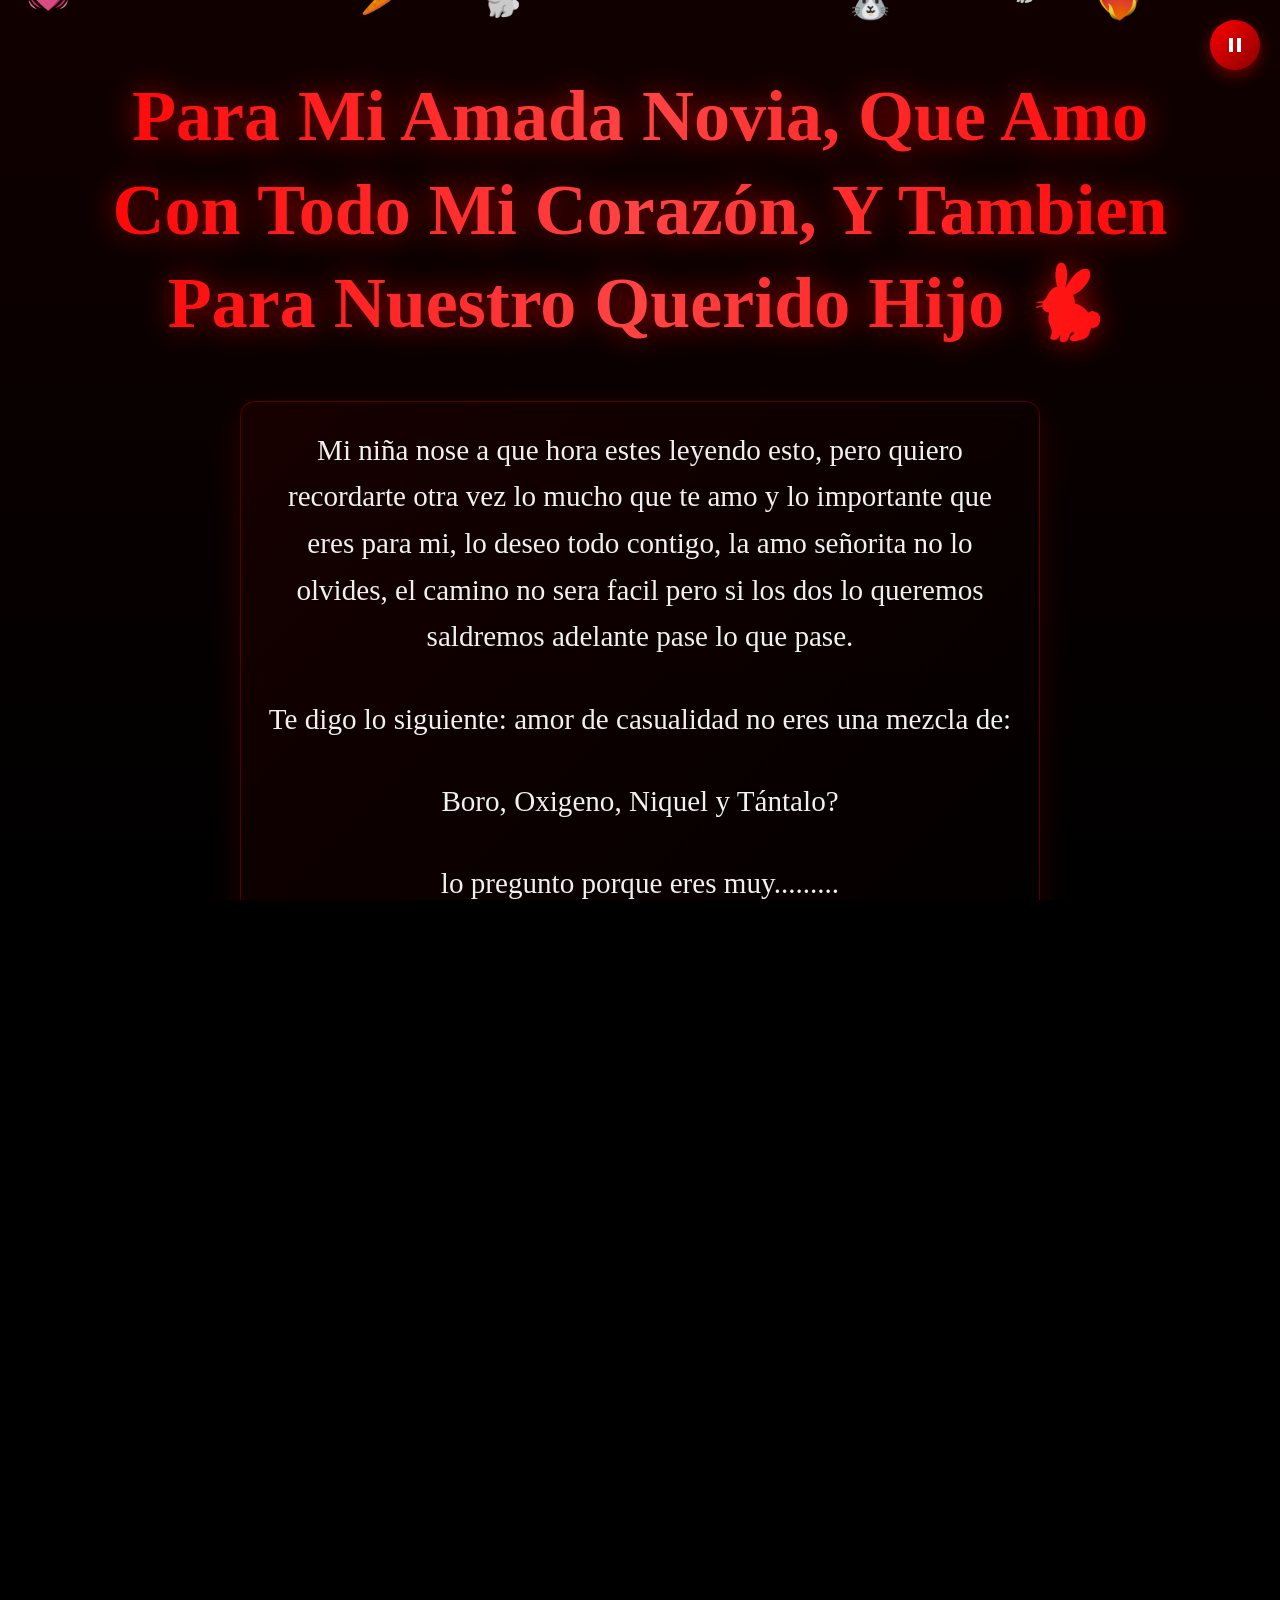
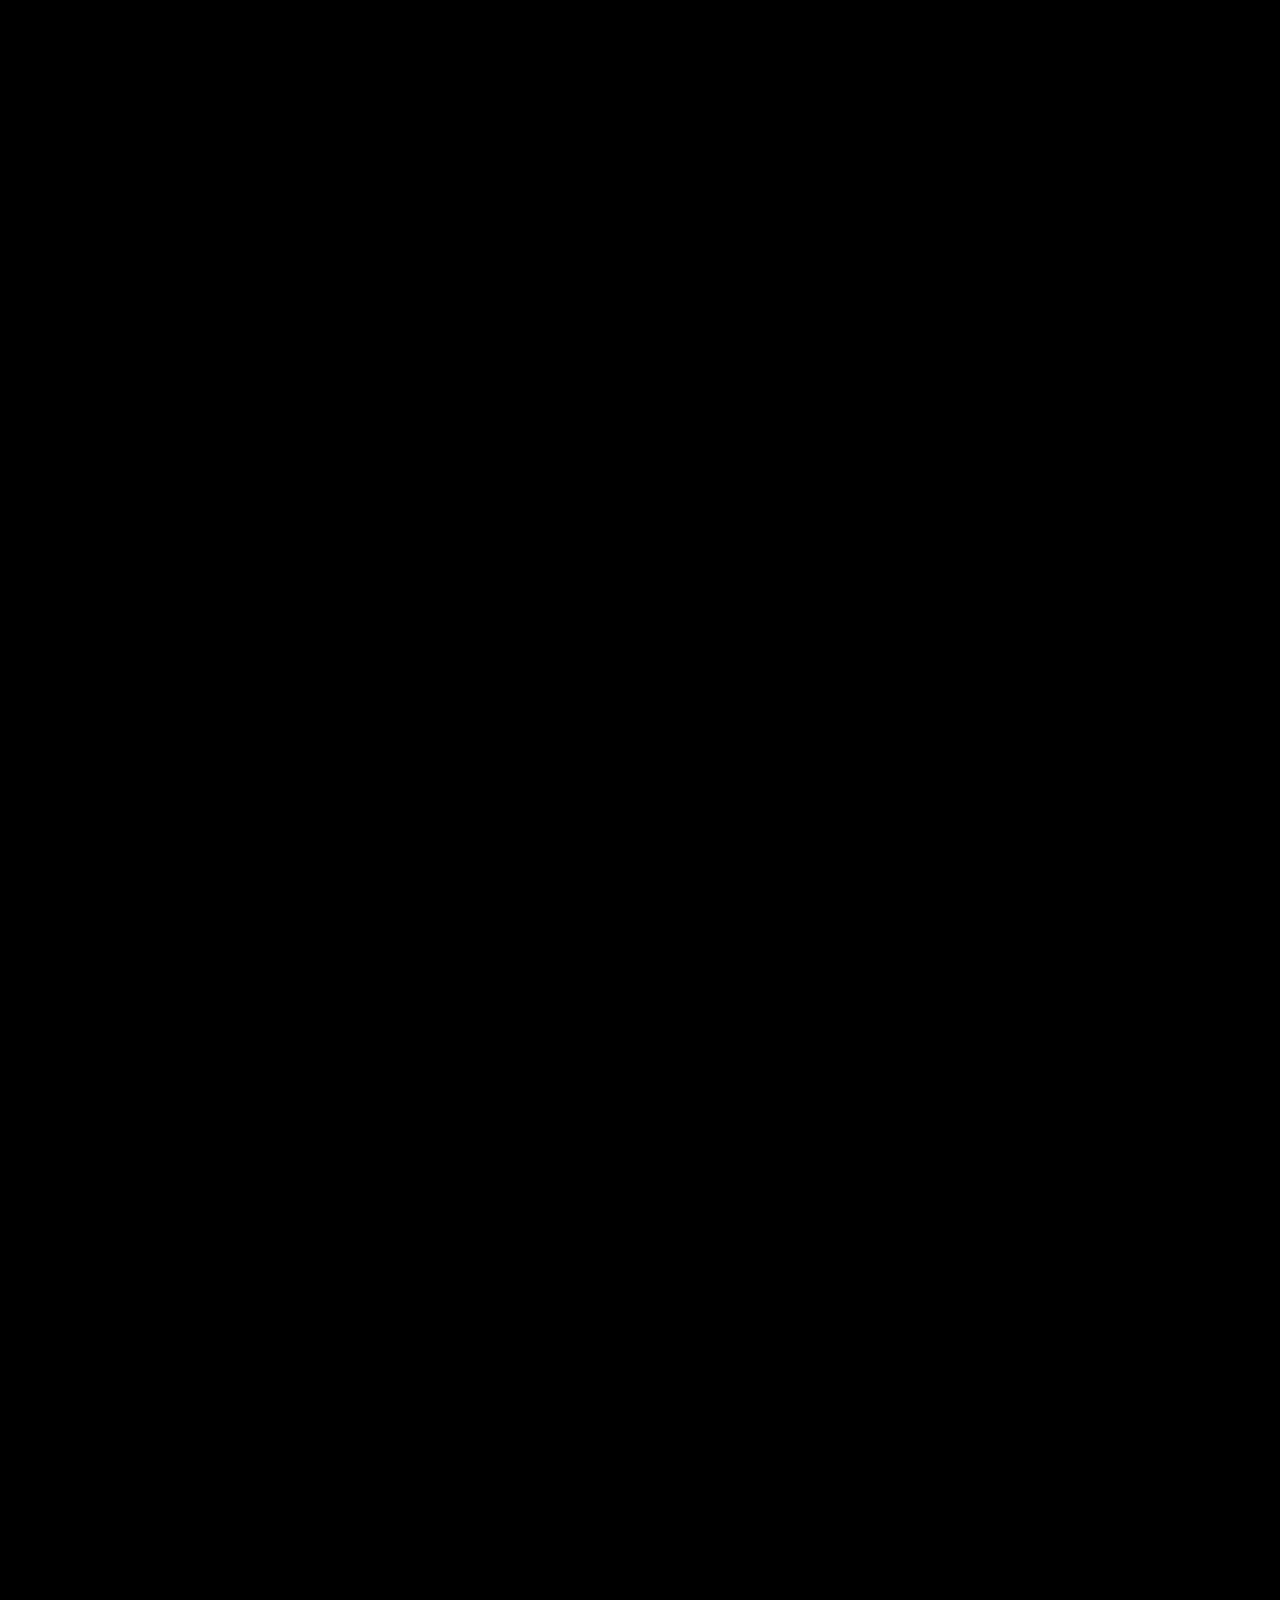
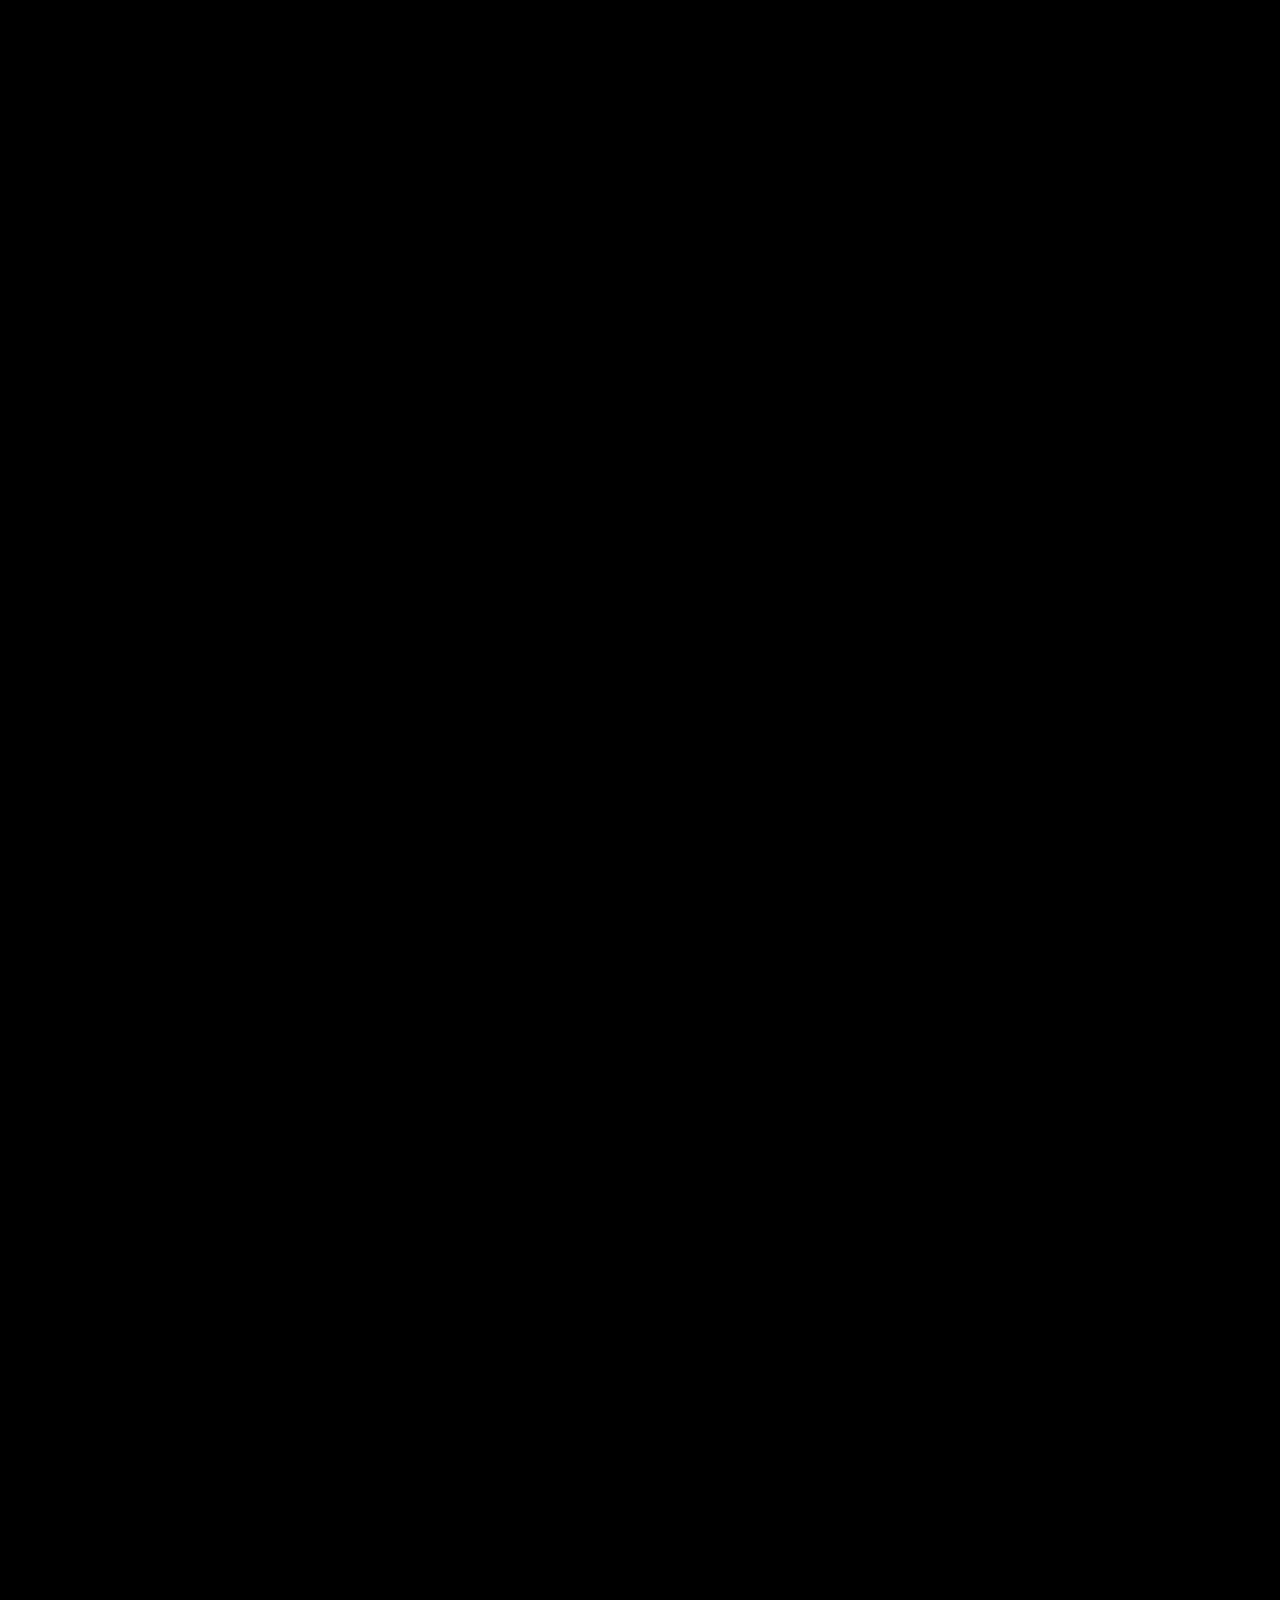
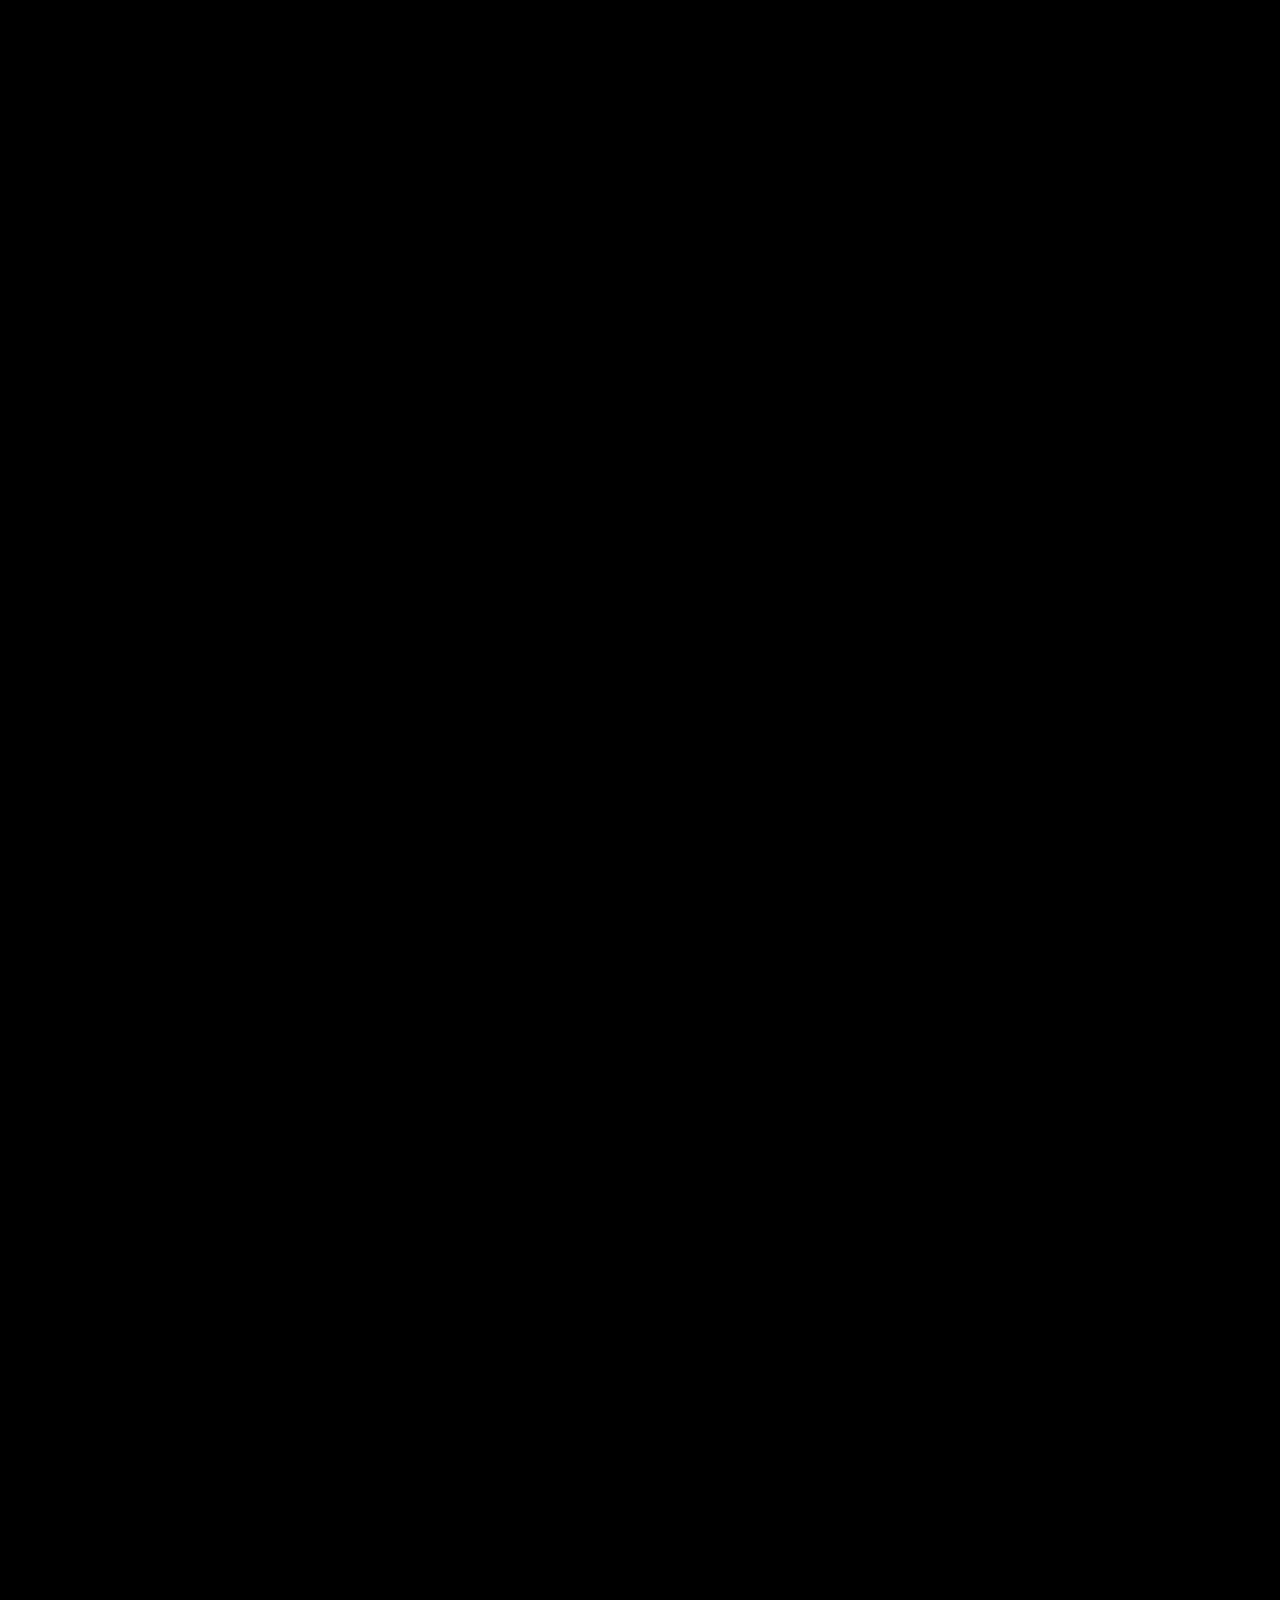
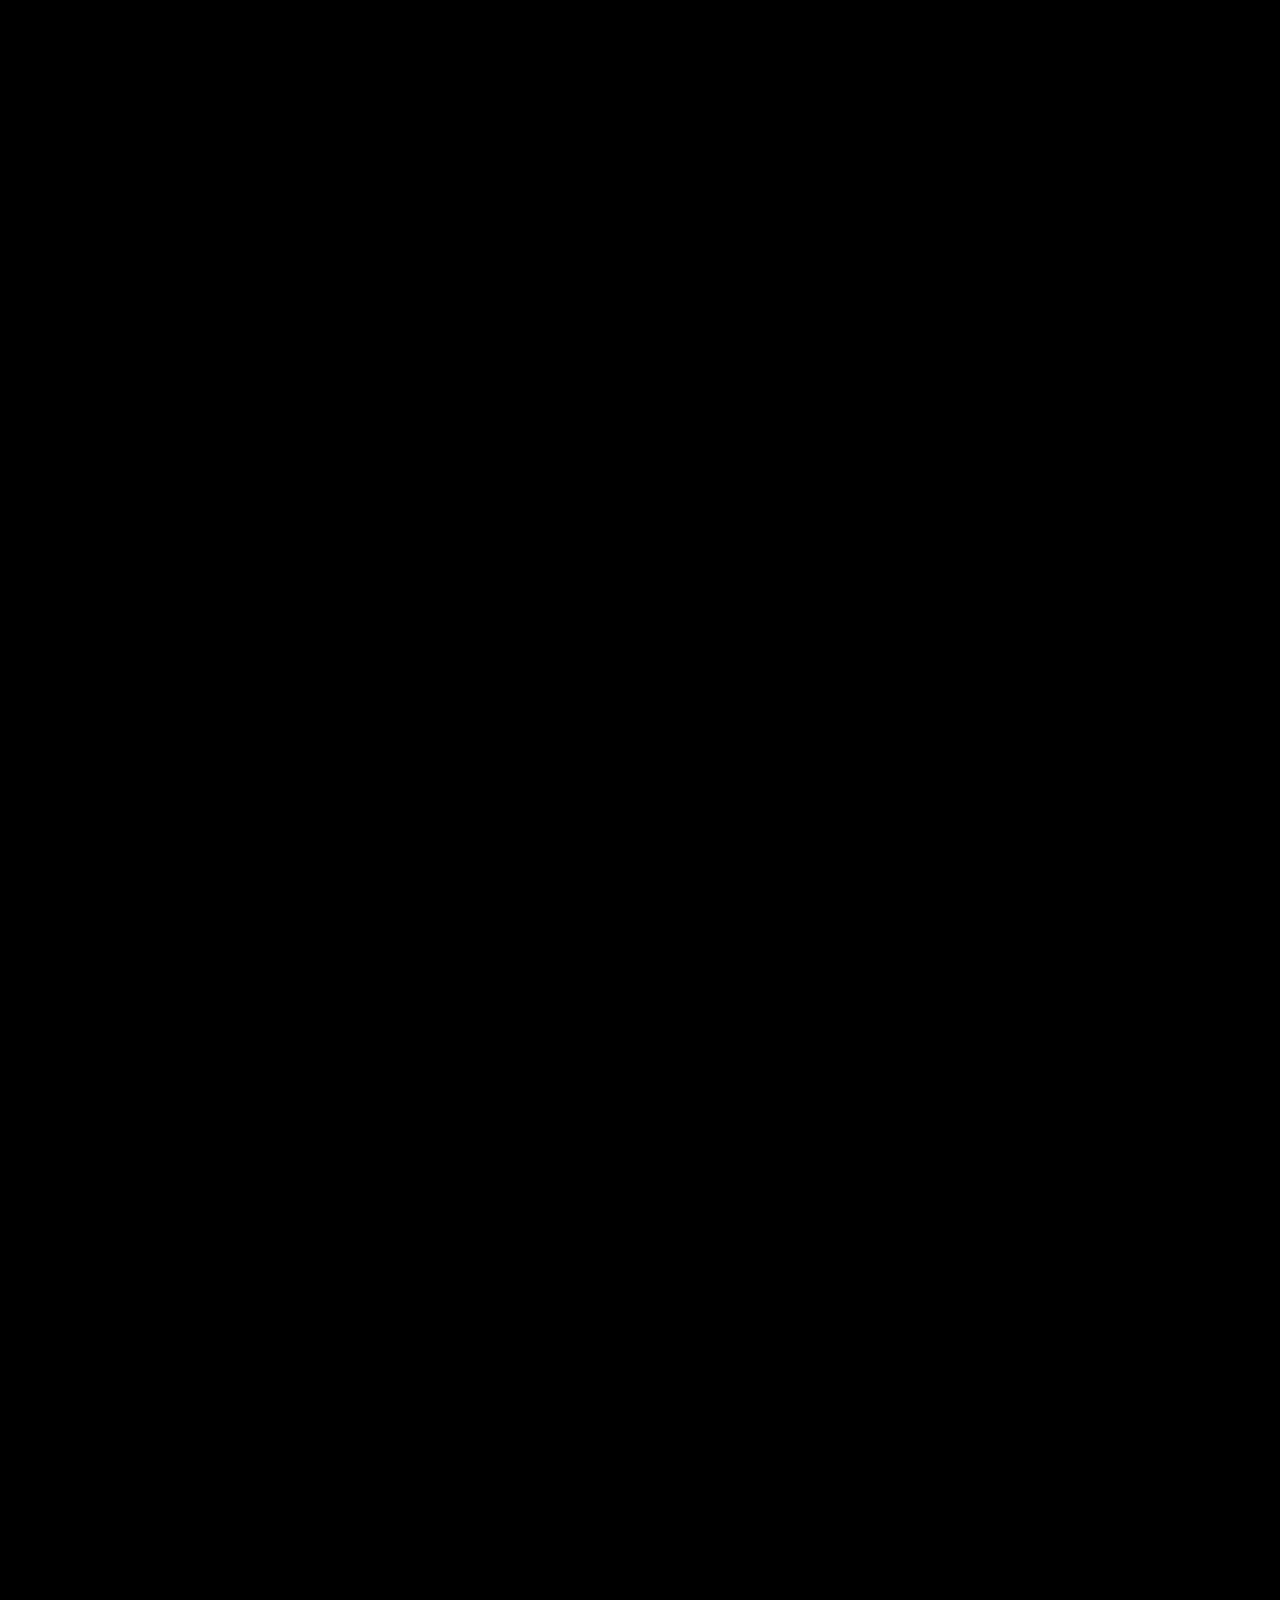
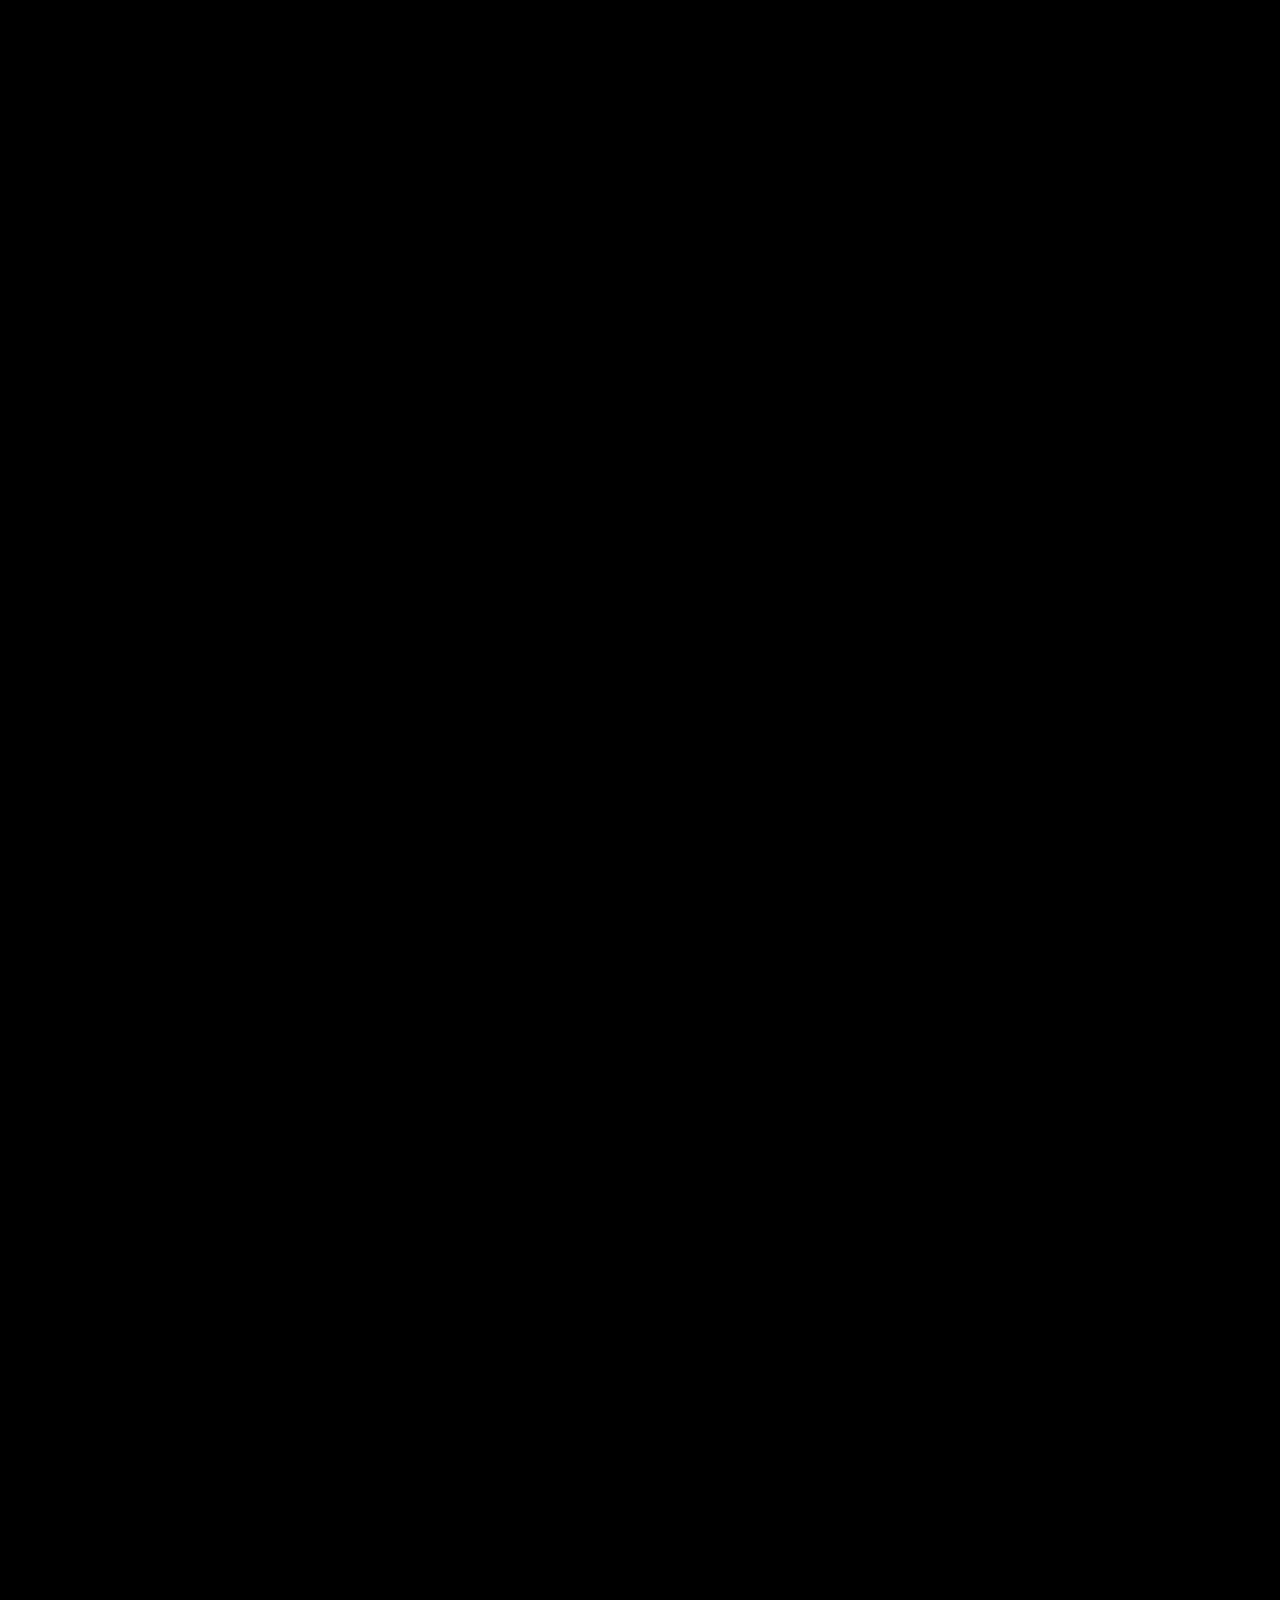
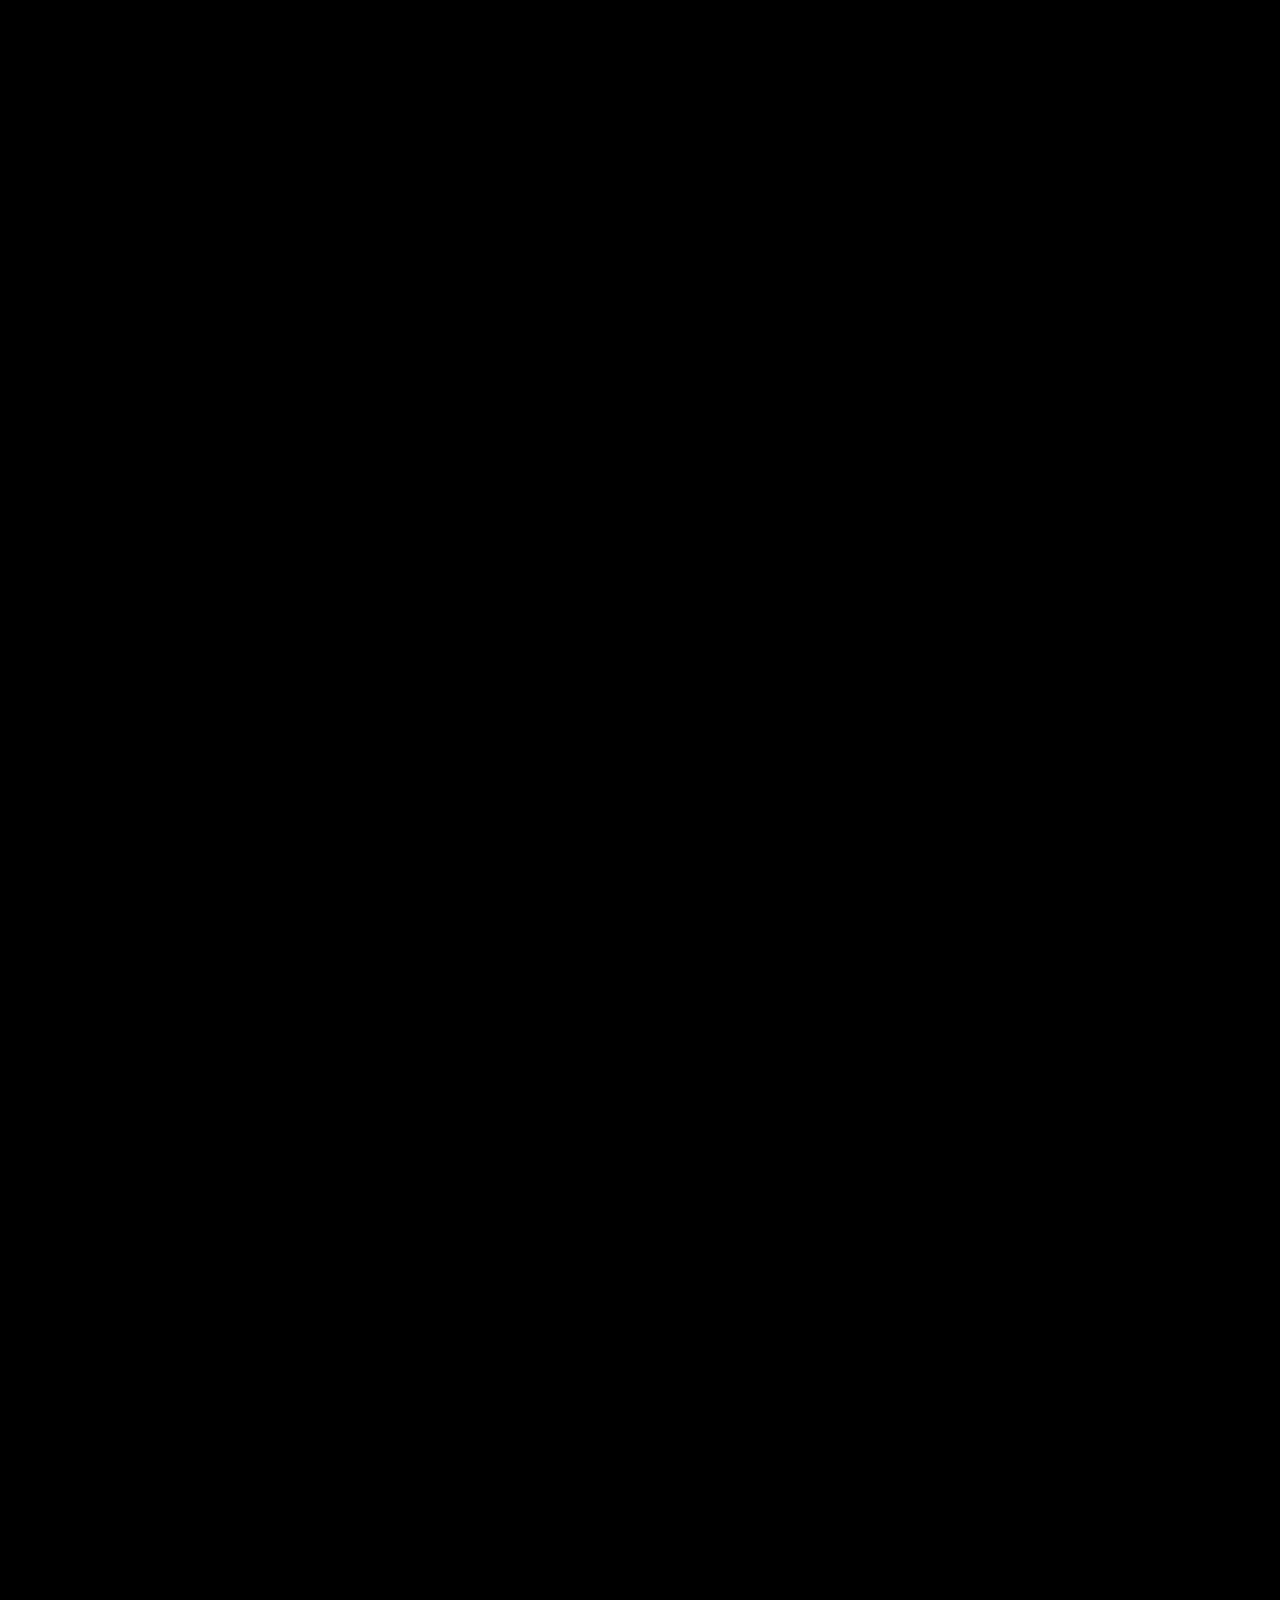
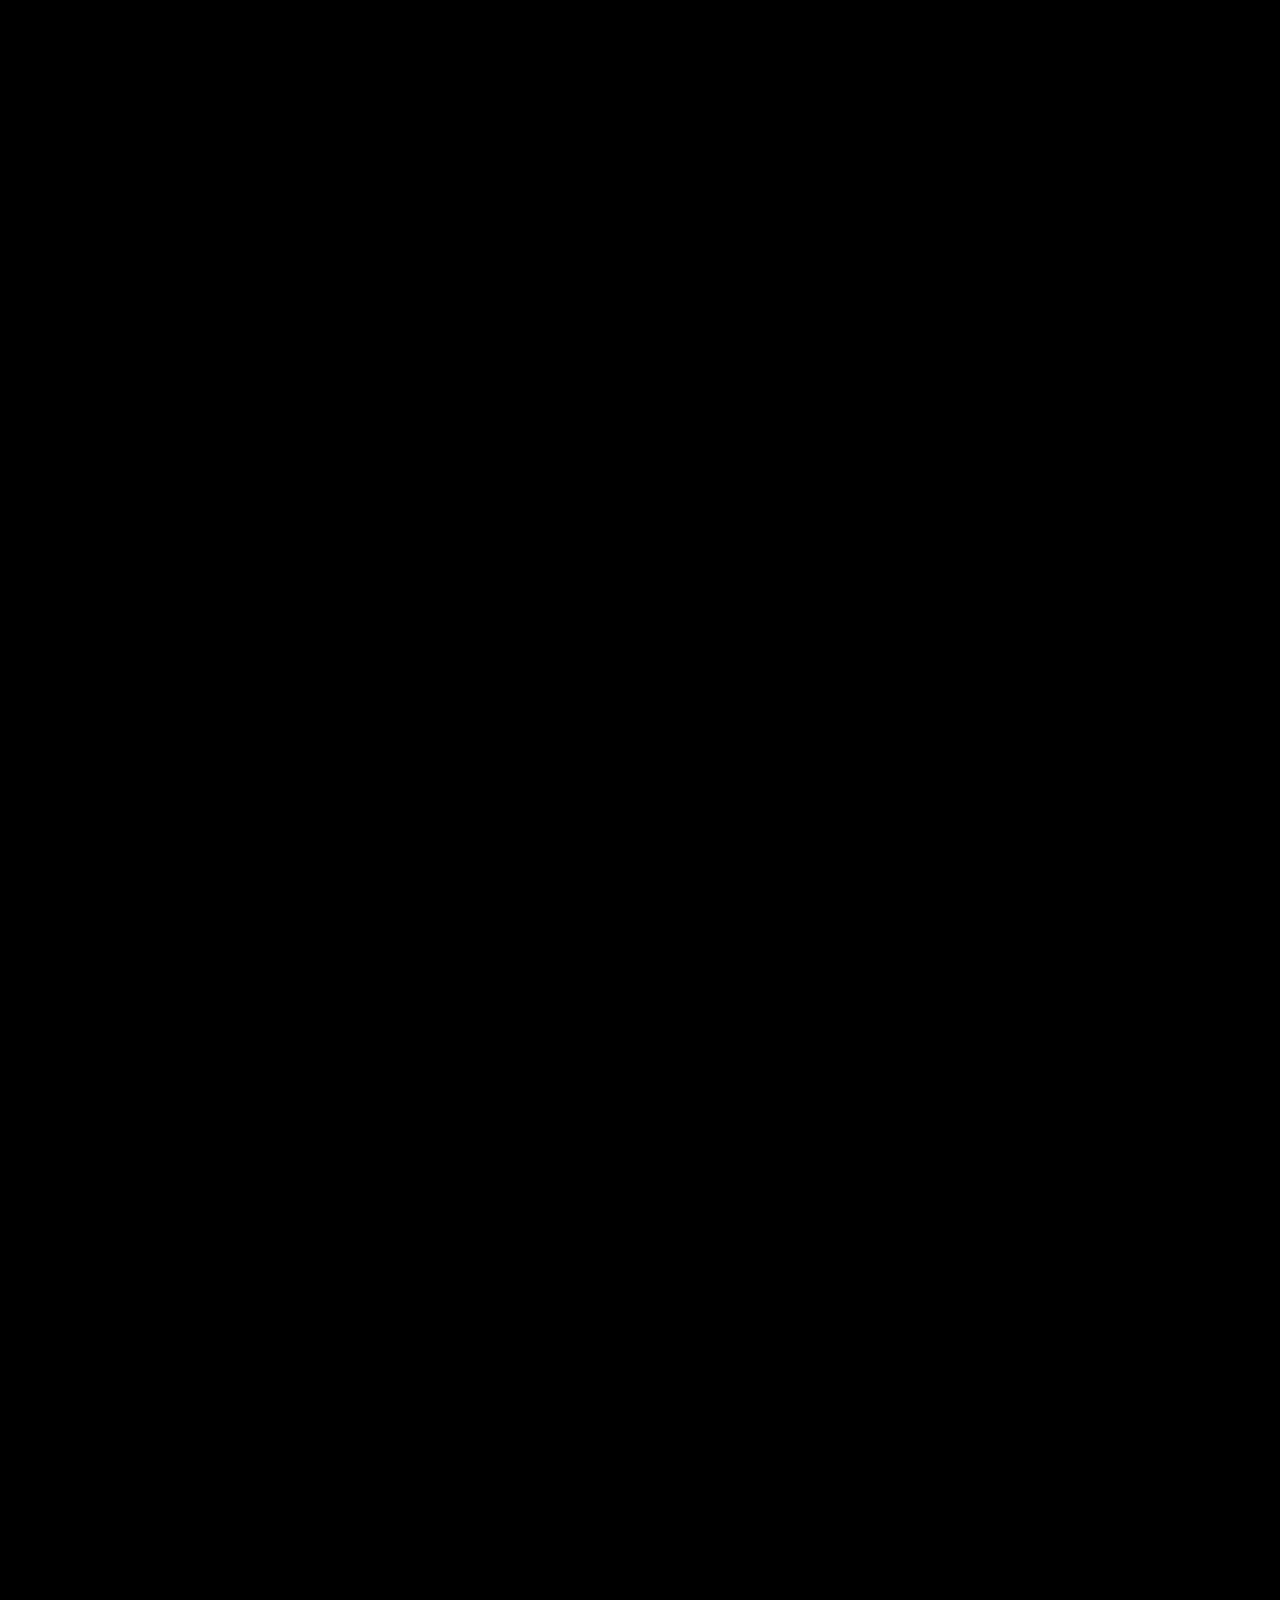
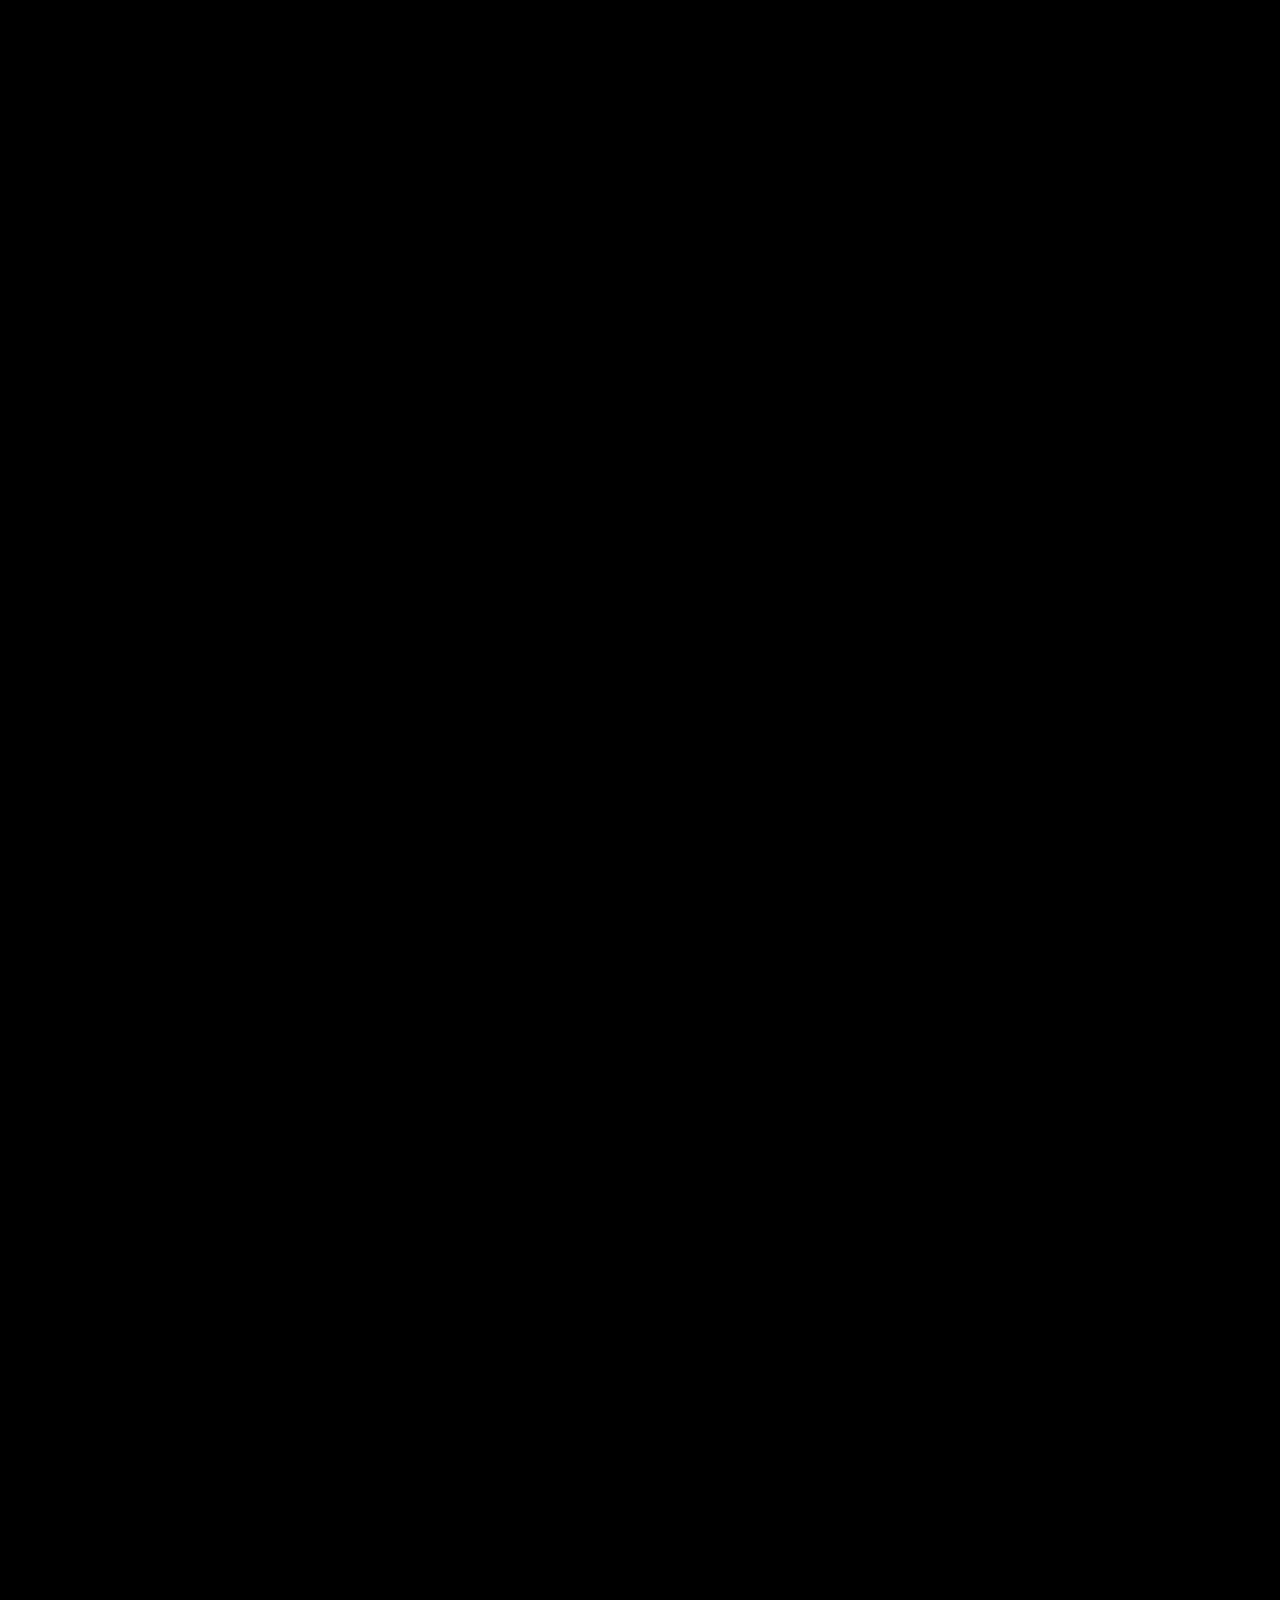
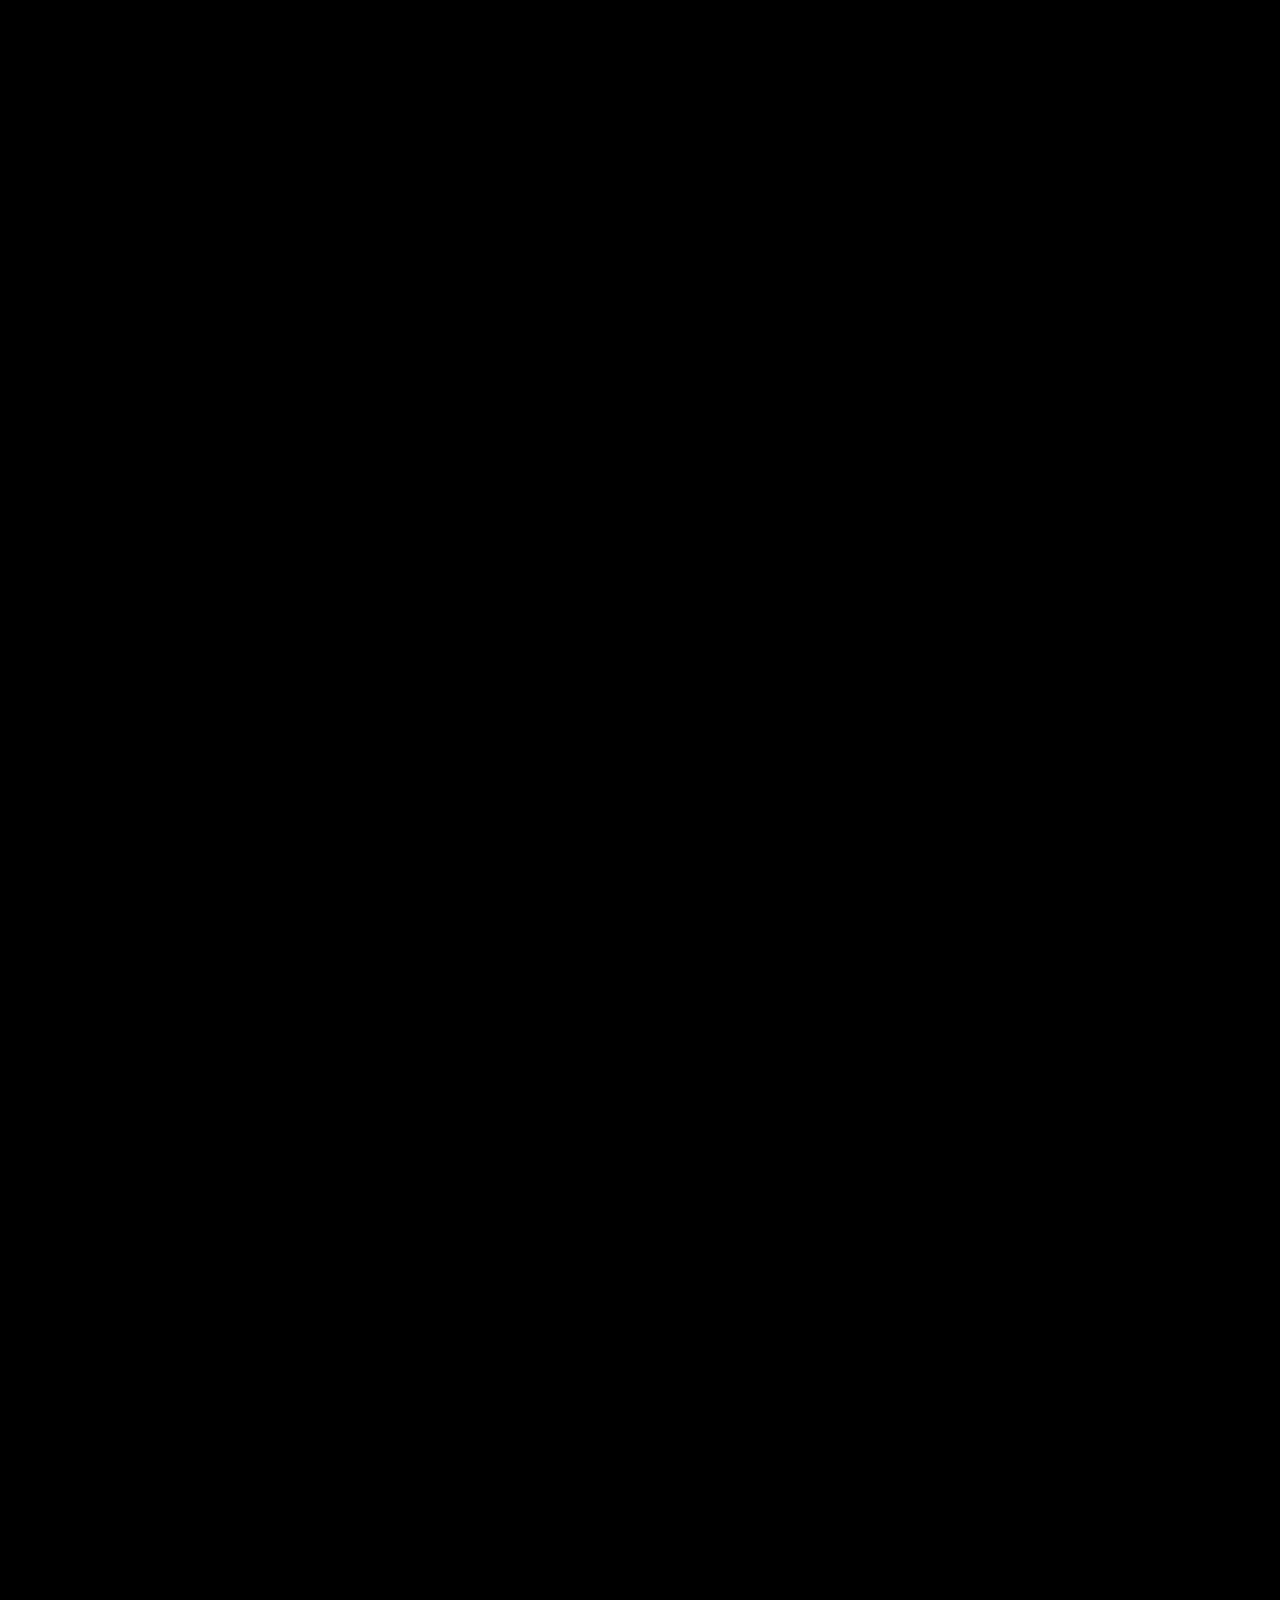
==== commit 76b30945: "Add files via upload" ====
--- a/2/2.html
+++ b/2/2.html
@@ -728,7 +728,7 @@
 
                 <div class="album-item glass-effect">
                     <div class="album-image video">
-                        <video src="video/rapunzel.mp4" controls preload="metadata" ></video>
+                        <video src="video2/rapunzel.mp4" controls preload="metadata" ></video>
                     </div>
                     <p class="album-caption">Mi corazón te buscó en cada latido sin avisarme... y cuando te encontró, entendí por qué nunca se rindió.</p>
                     <p class="album-caption">"Tu eres mi sueño hecho realidad"</p>
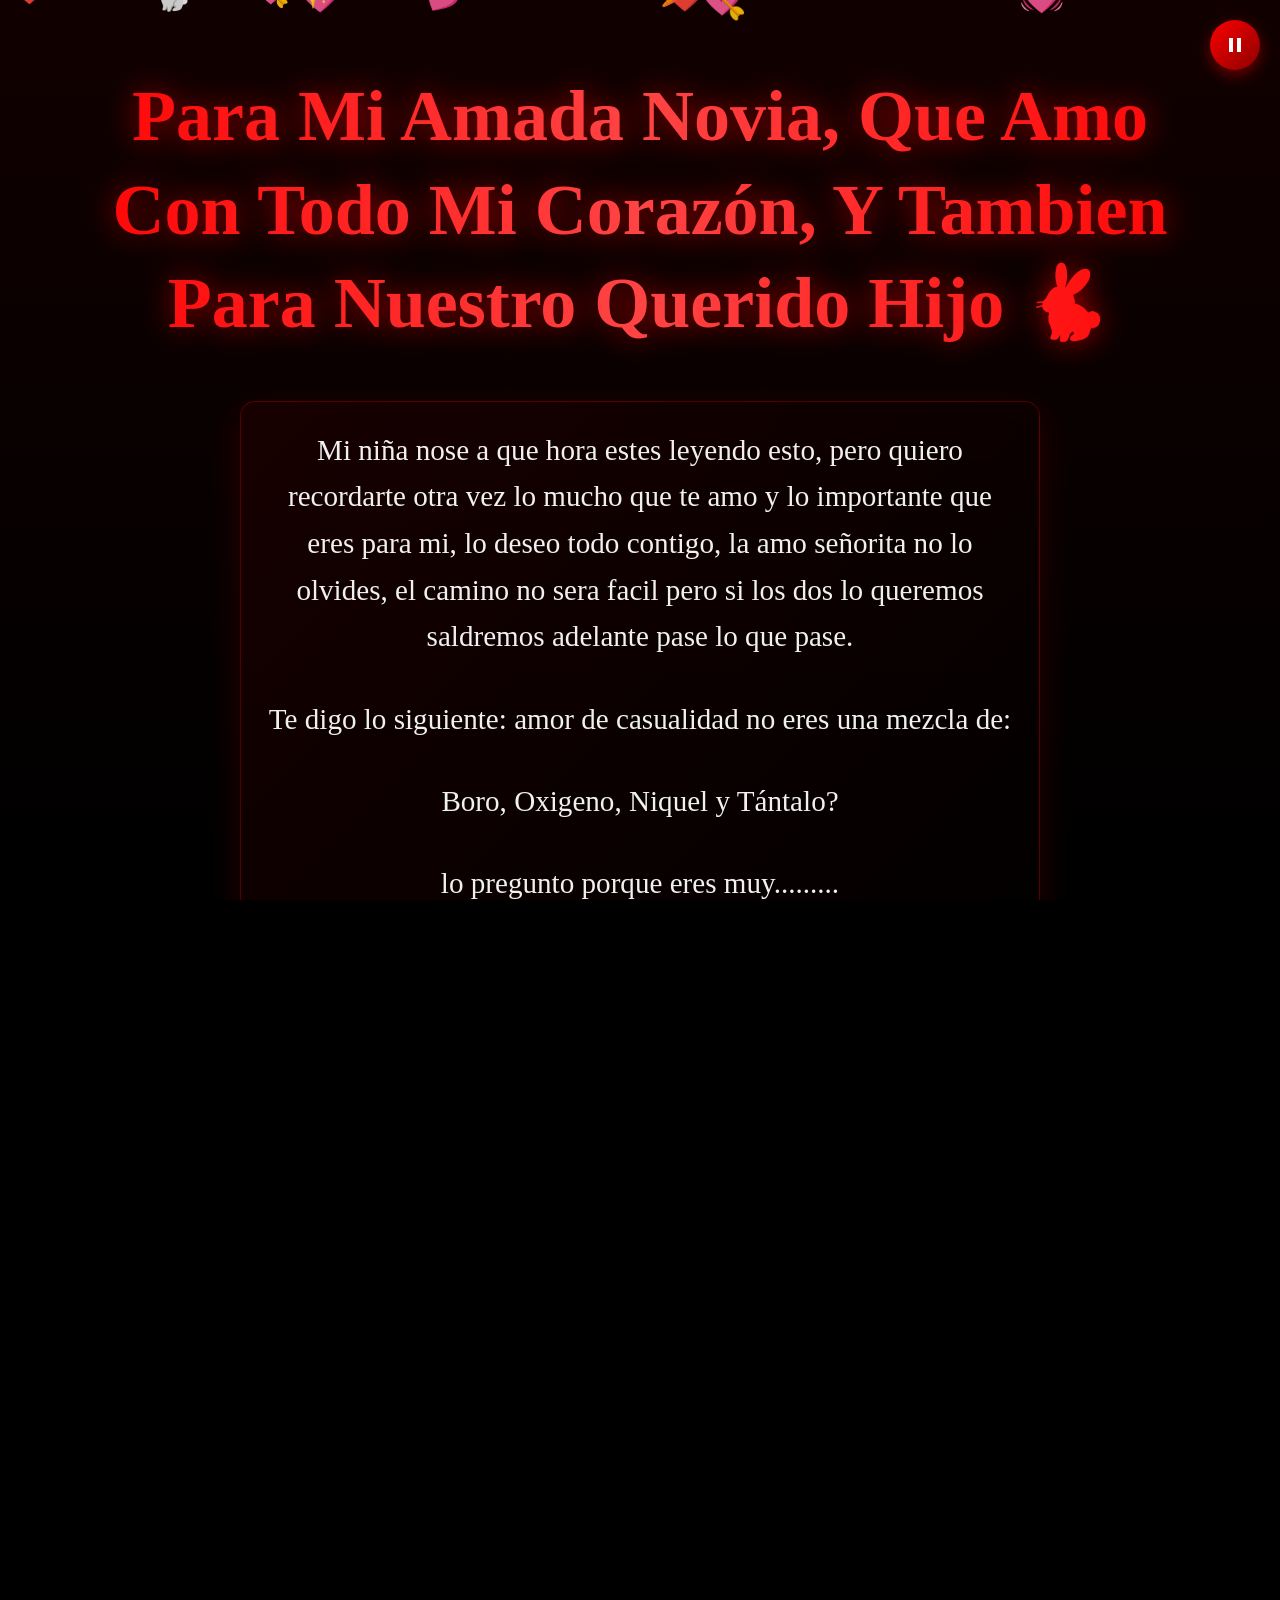
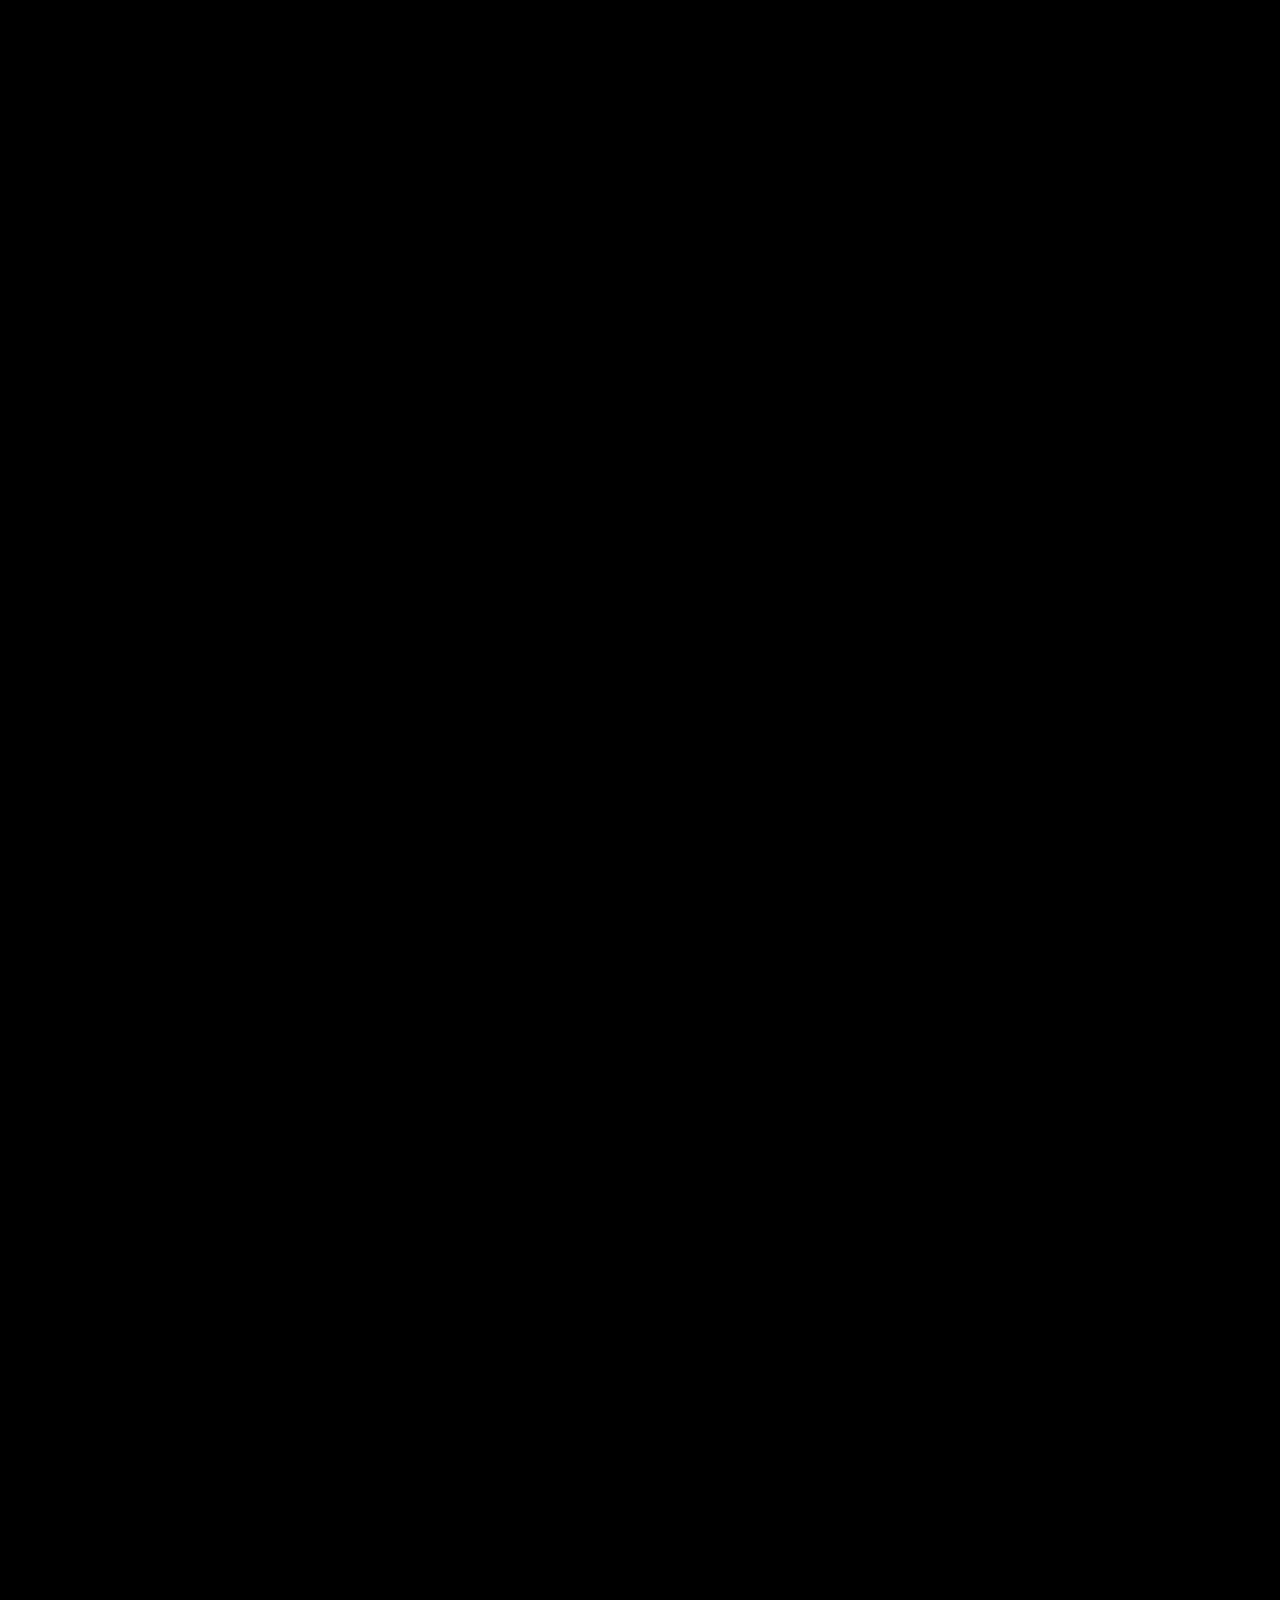
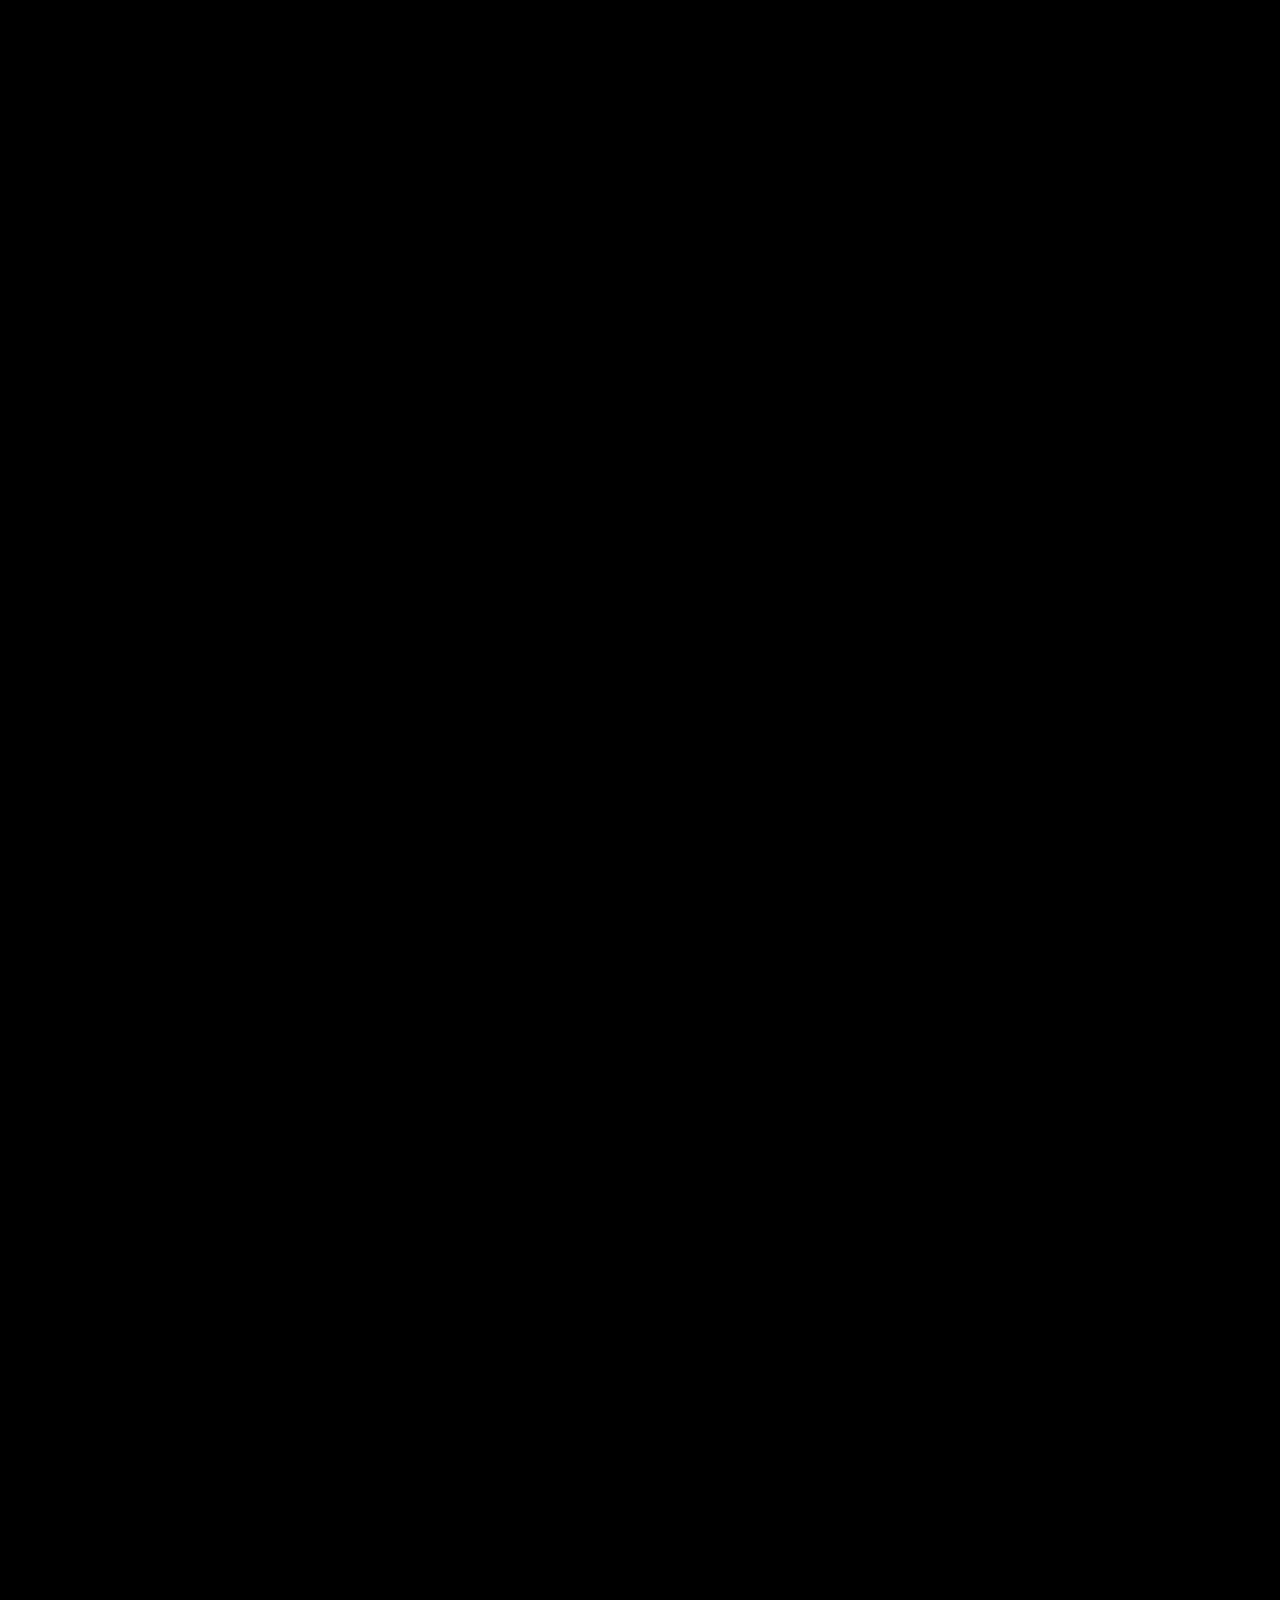
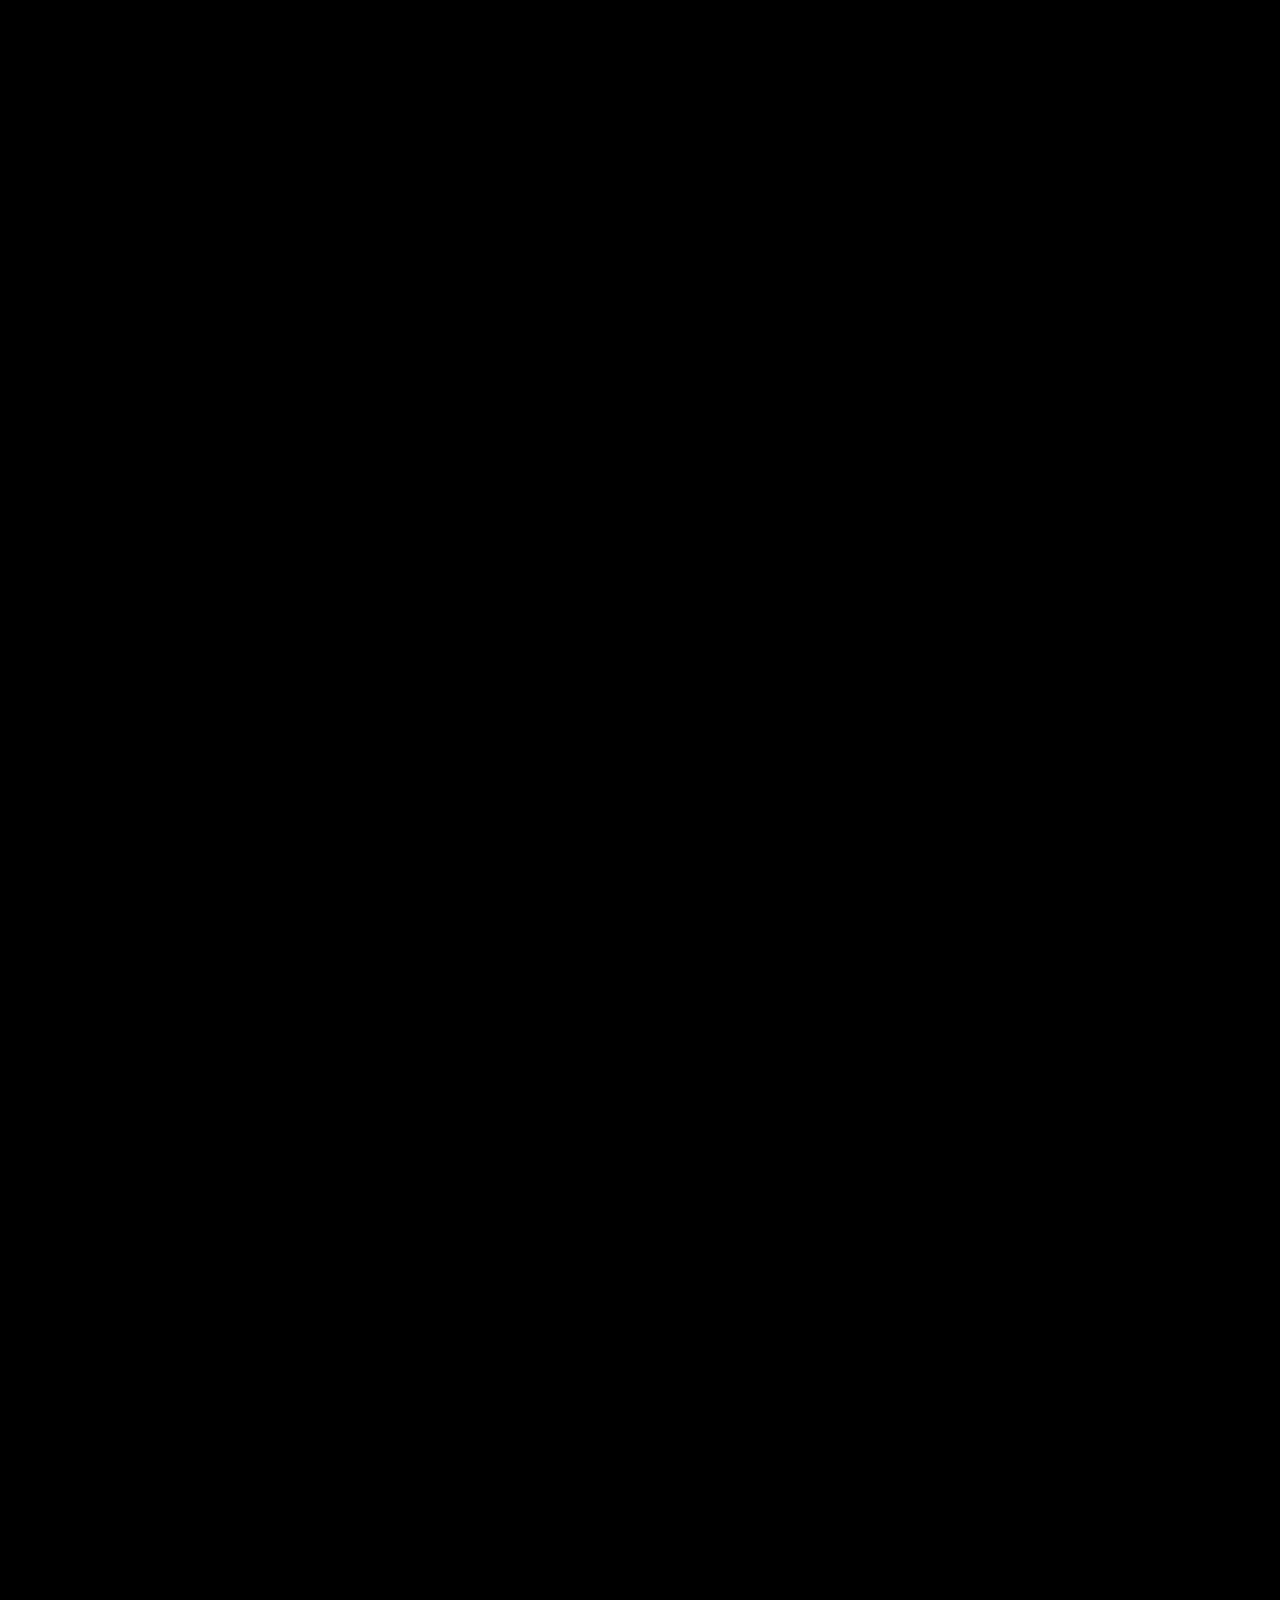
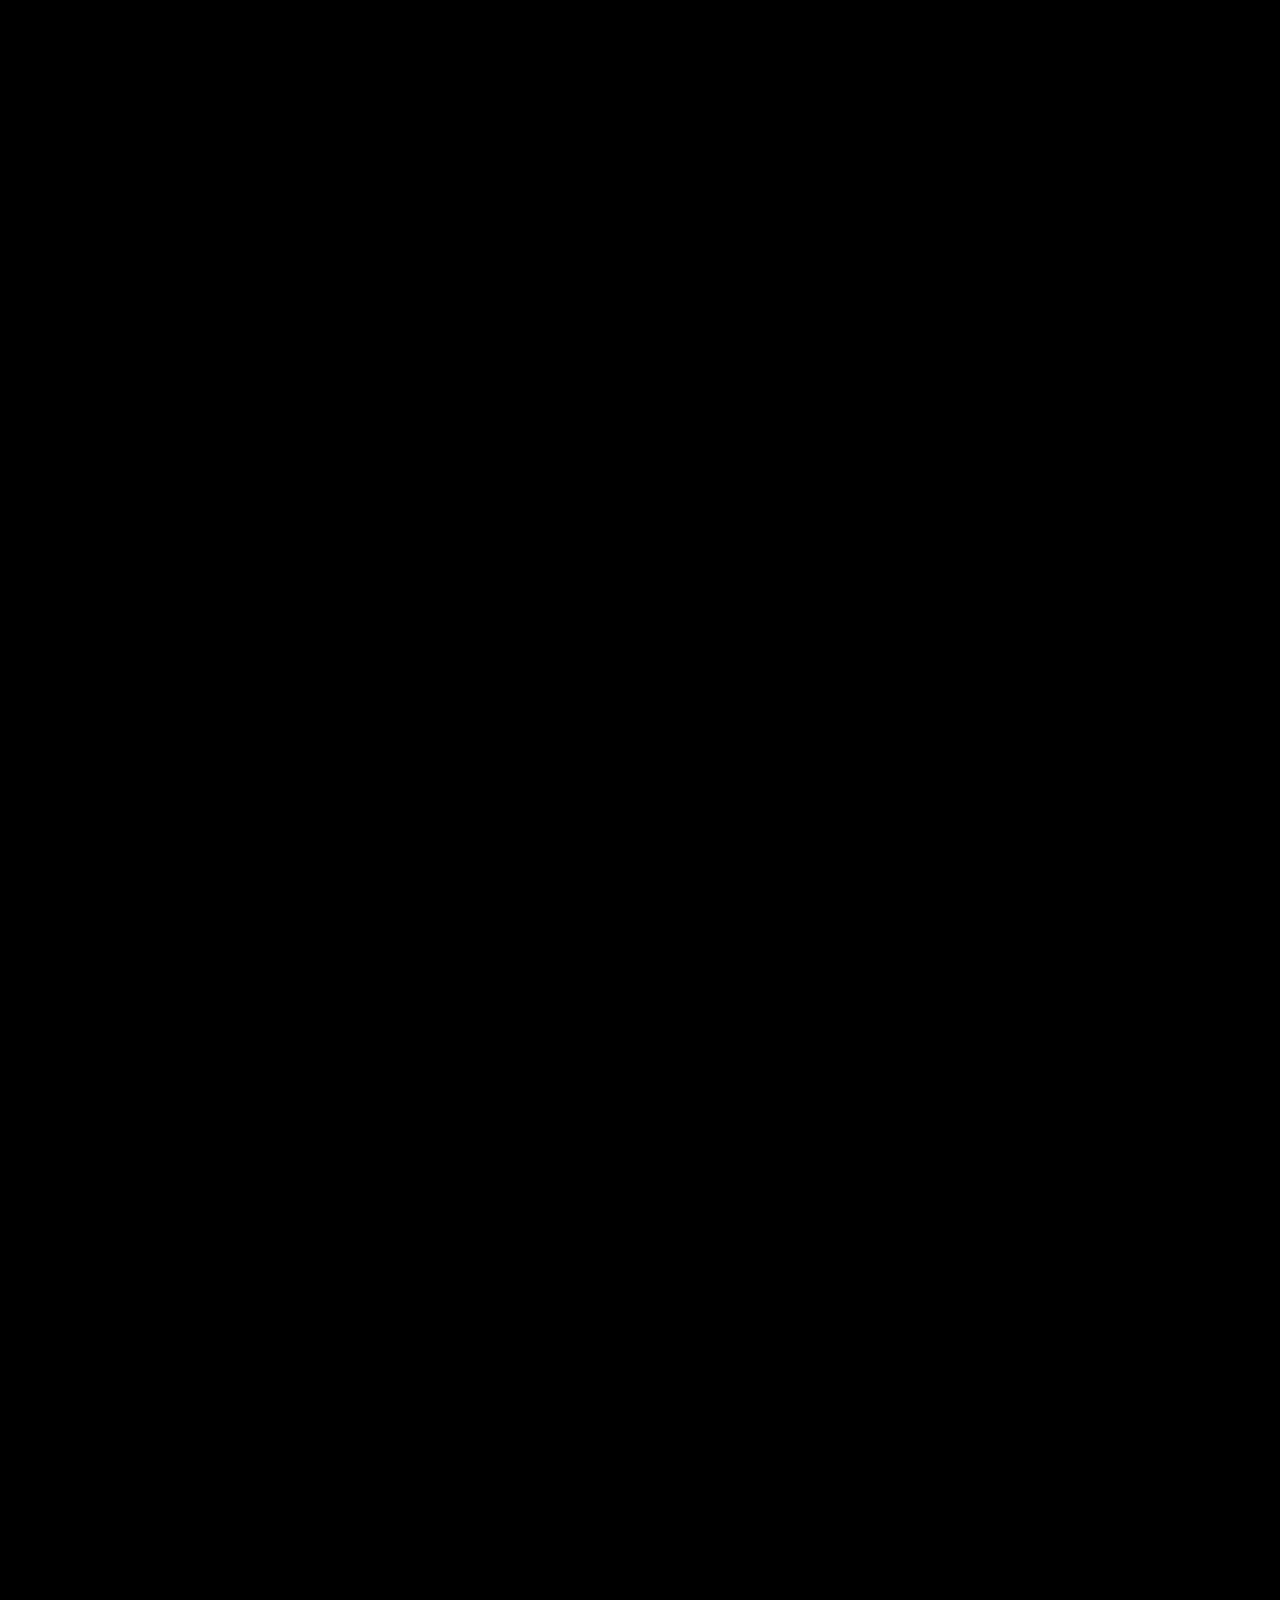
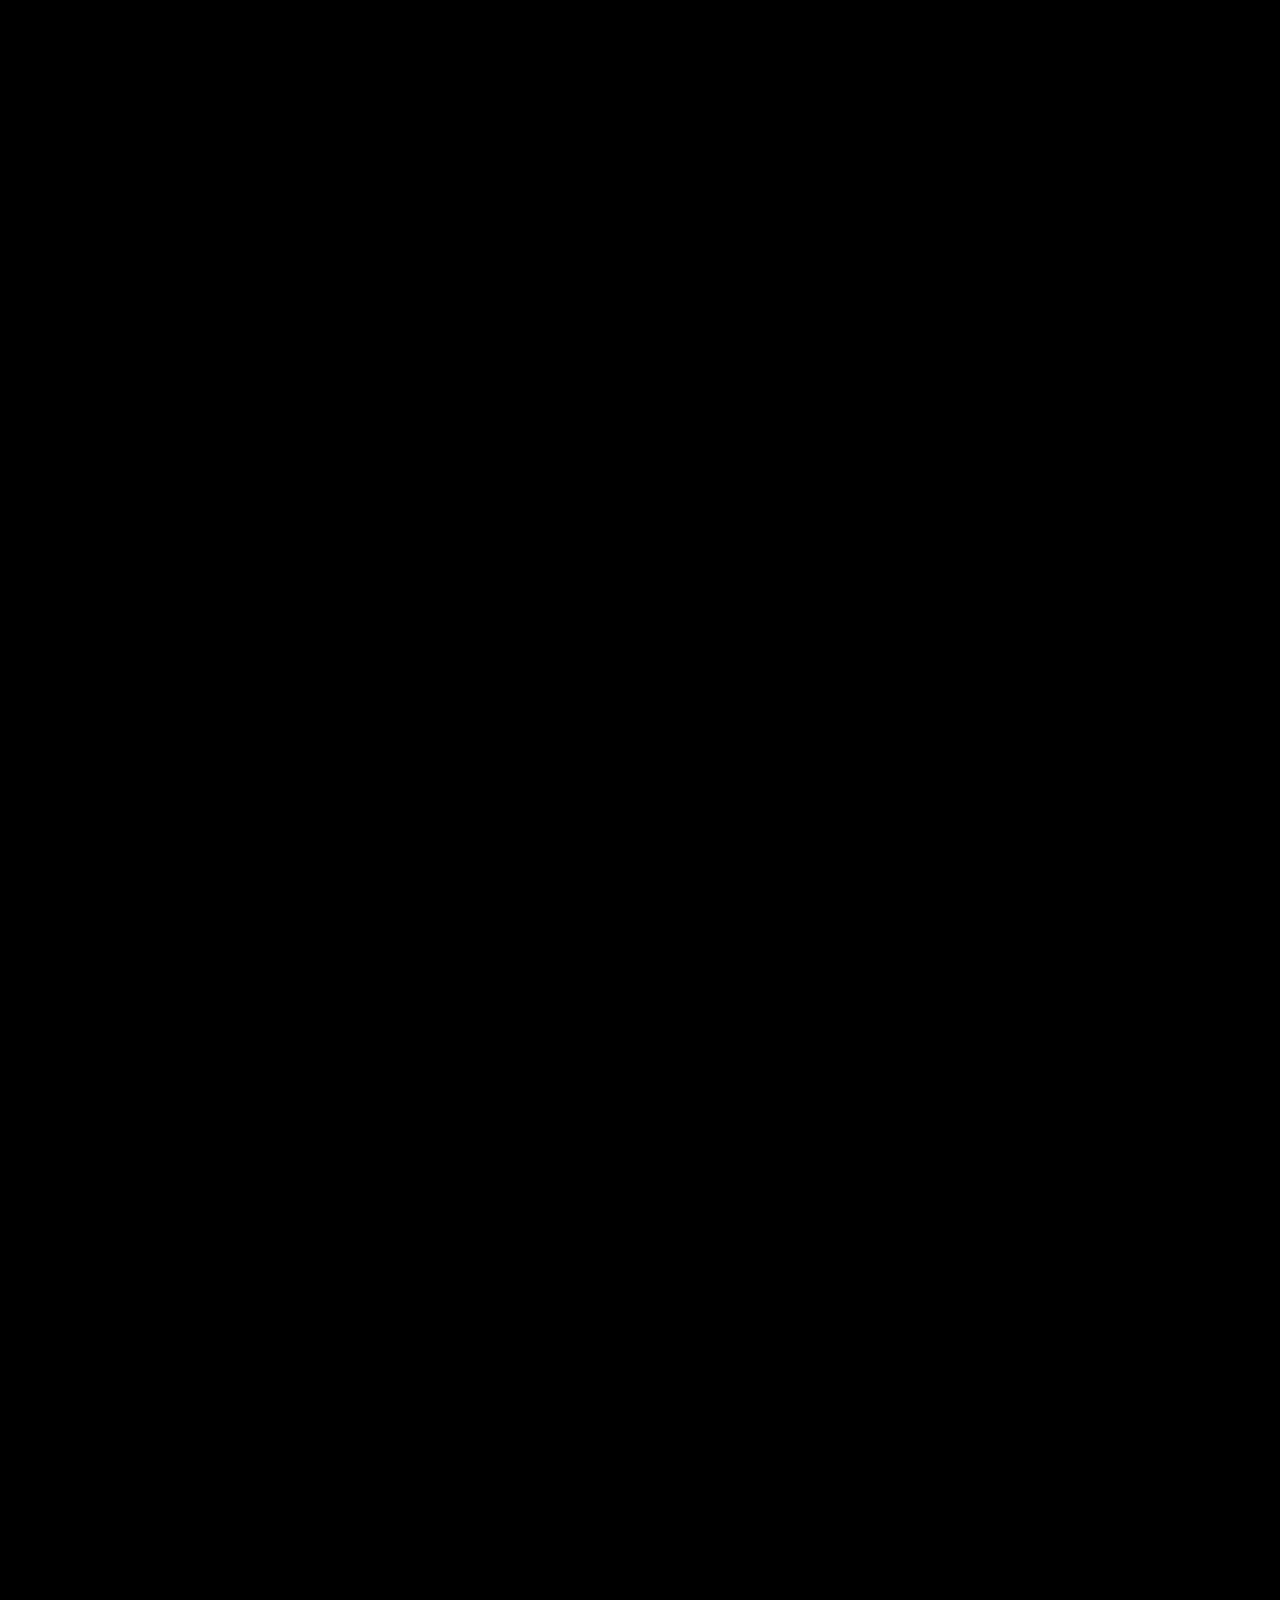
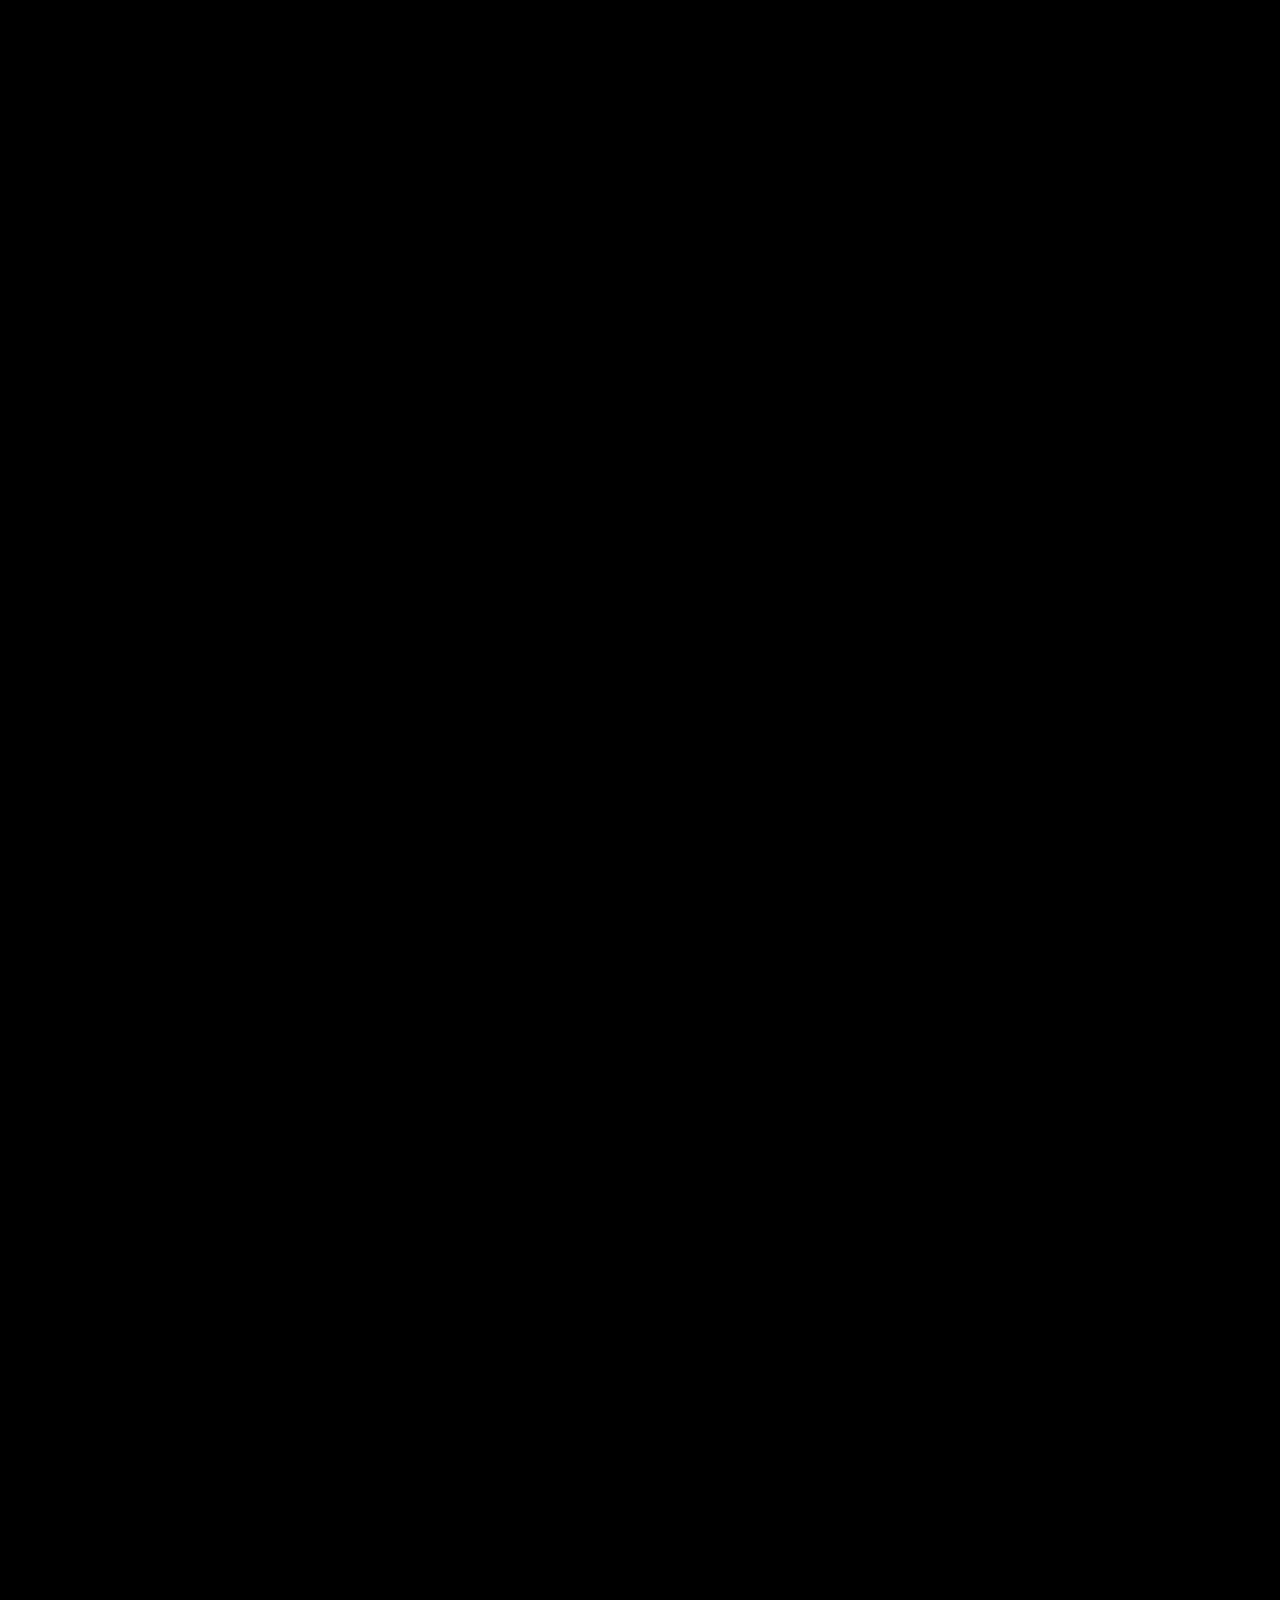
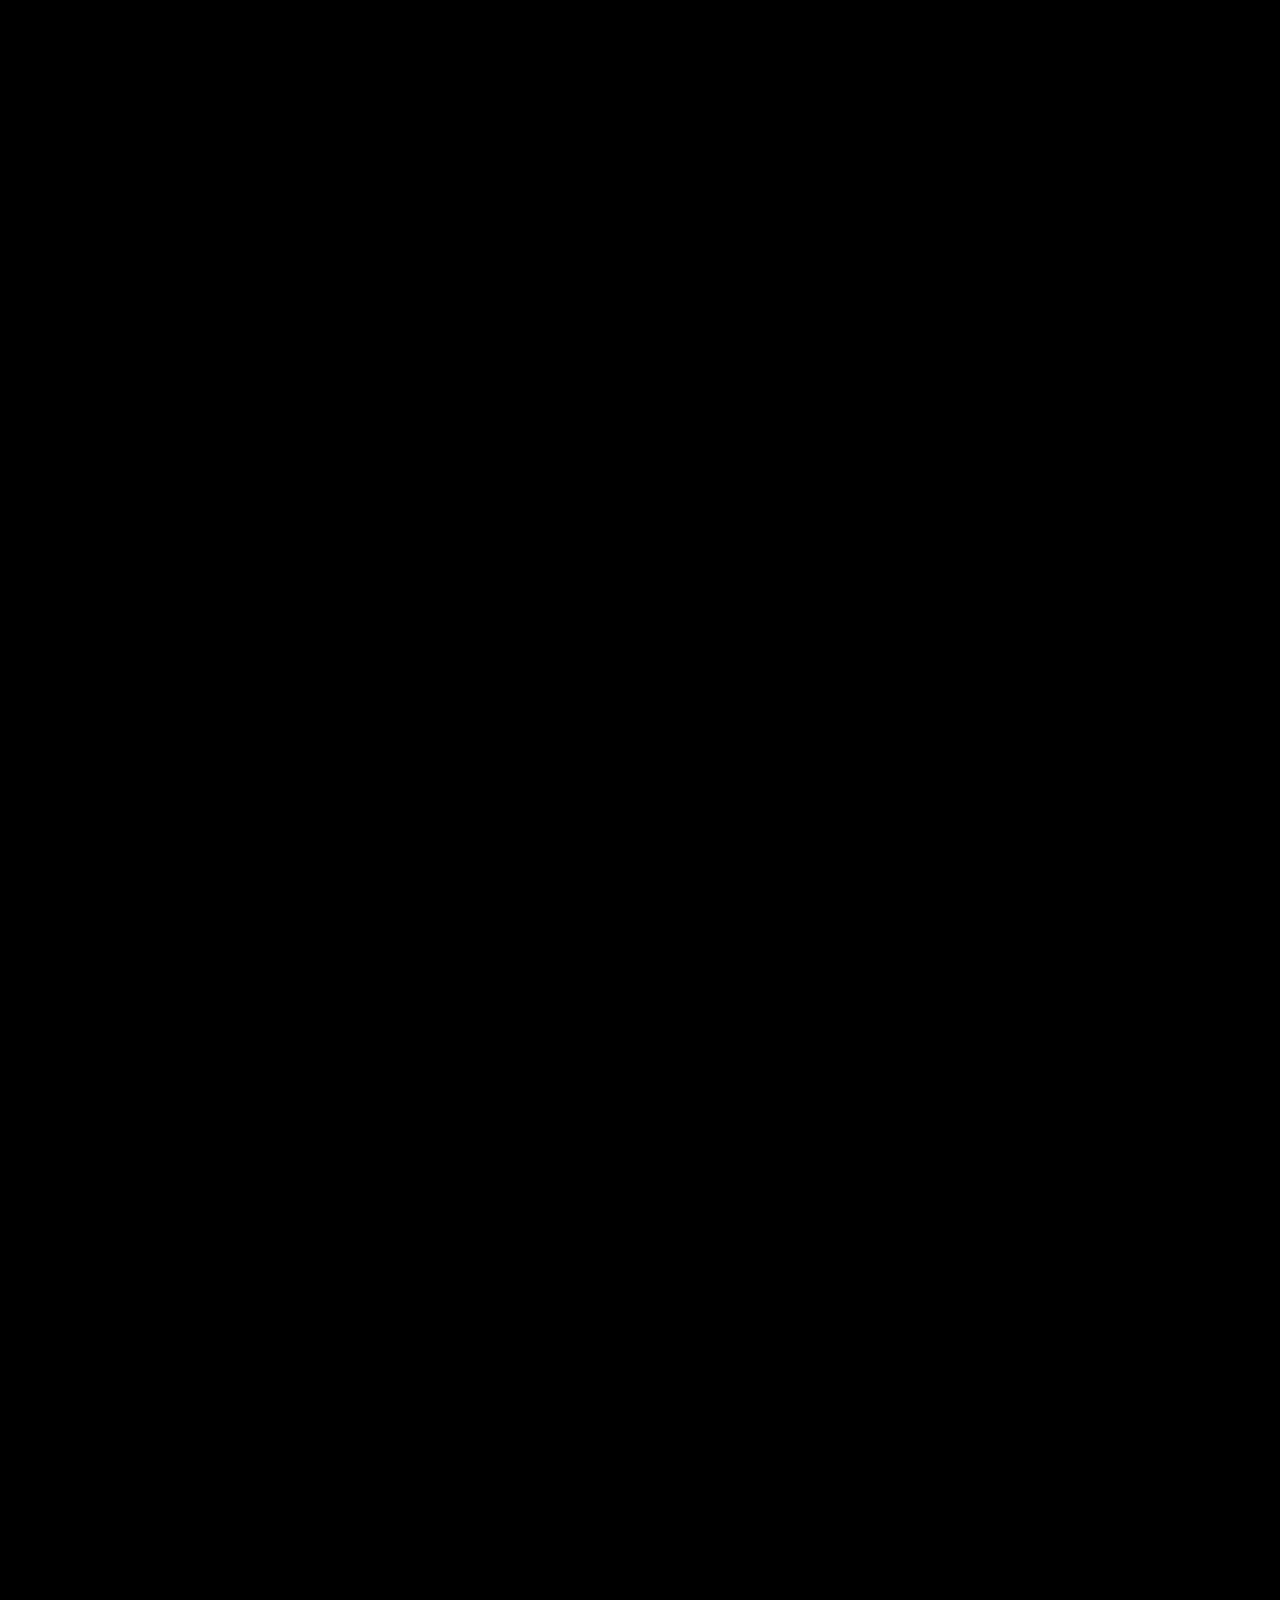
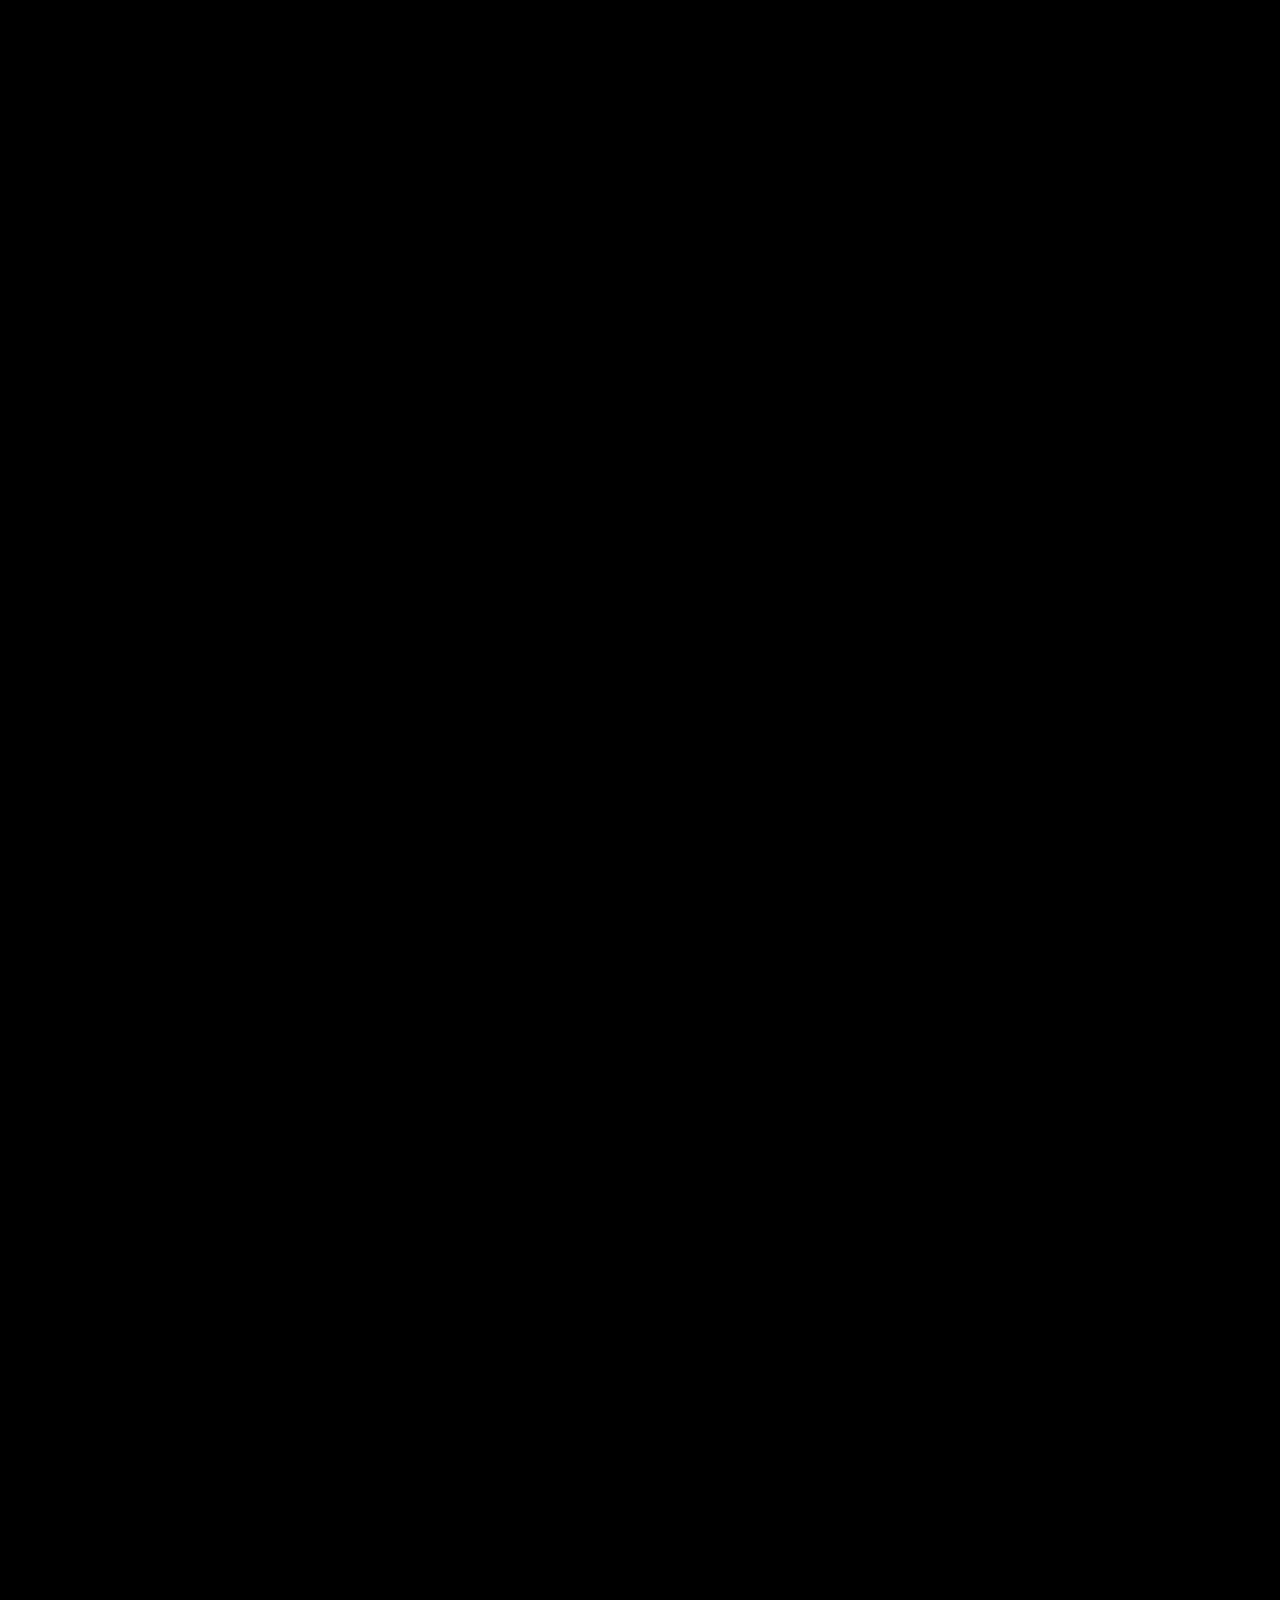
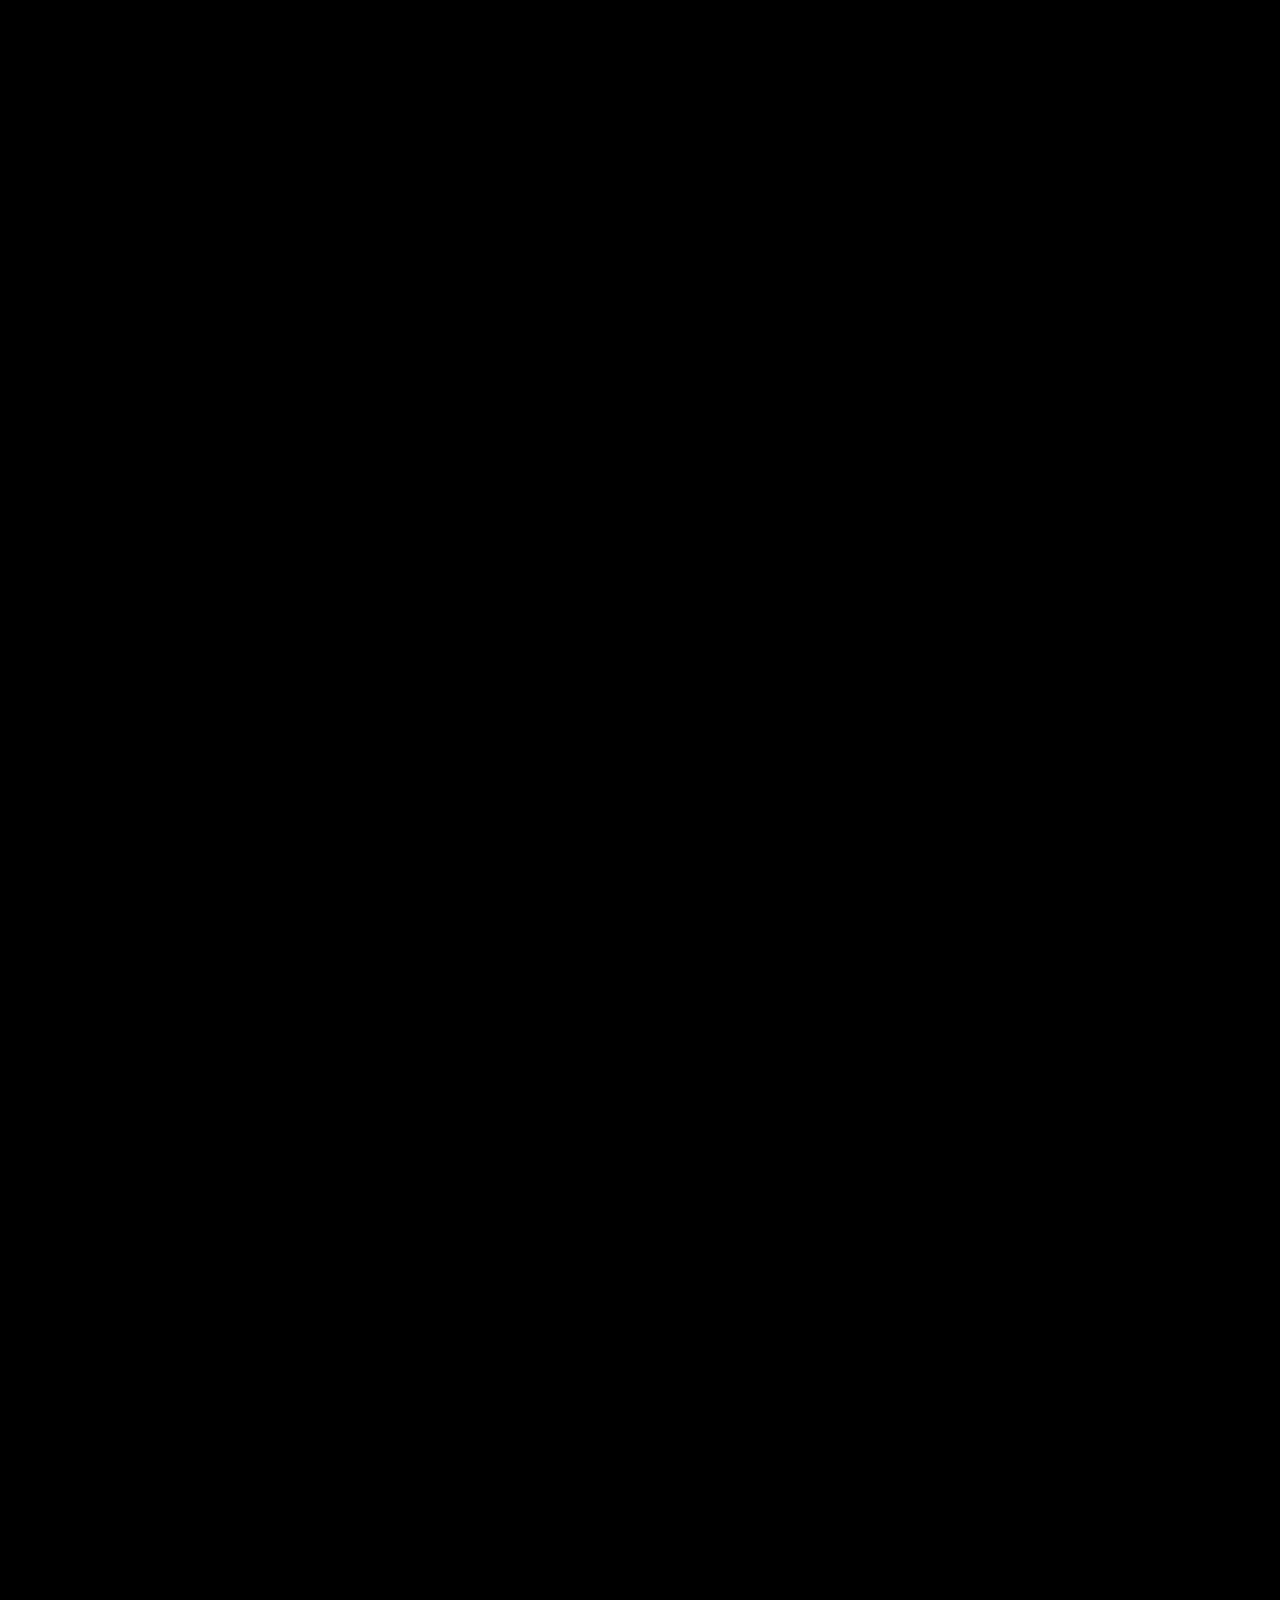
==== commit 21ce06c9: "Add files via upload" ====
--- a/2/2.html
+++ b/2/2.html
@@ -605,6 +605,76 @@
 
                 <div class="album-item glass-effect">
                     <div class="album-image">
+                        <img style="width: 150px;" src="4/img/1.jpg" alt="Mis dos Amores">
+                    </div>
+                    <p class="album-caption">Eres mi todo, mi siempre y mi para siempre.</p>
+                </div>
+
+                <div class="album-item glass-effect">
+                    <div class="album-image">
+                        <img style="width: 150px;" src="4/img/2.jpg" alt="Mis dos Amores">
+                    </div>
+                    <p class="album-caption">You are my favorite place to go when my mind searches for peace.</p>
+                </div>
+
+                <div class="album-item glass-effect">
+                    <div class="album-image">
+                        <img style="width: 150px;" src="4/img/3.jpg" alt="Mis dos Amores">
+                    </div>
+                    <p class="album-caption">Tu es mon plus beau rêve devenu réalité.</p>
+                </div>
+
+                <div class="album-item glass-effect">
+                    <div class="album-image">
+                        <img style="width: 150px;" src="4/img/4.jpg" alt="Mis dos Amores">
+                    </div>
+                    <p class="album-caption">Sei la cosa più bella che mi sia mai capitata.</p>
+                </div>
+
+                <div class="album-item glass-effect">
+                    <div class="album-image">
+                        <img style="width: 150px;" src="4/img/5.jpg" alt="Mis dos Amores">
+                    </div>
+                    <p class="album-caption">Você é o amor da minha vida inteira.</p>
+                </div>                
+
+                <div class="album-item glass-effect">
+                    <div class="album-image">
+                        <img style="width: 150px;" src="4/img/IMG-20250518-WA0012.jpg" alt="Mis dos Amores">
+                    </div>
+                    <p class="album-caption">Du bist mein Zuhause, egal wo wir sind.</p>
+                </div>
+
+                <div class="album-item glass-effect">
+                    <div class="album-image">
+                        <img style="width: 150px;" src="4/5/img/7.jpg" alt="Mis dos Amores">
+                    </div>
+                    <p class="album-caption">Ты - моя вечность. (Ty - moya vechnost)</p>
+                </div>
+
+                <div class="album-item glass-effect">
+                    <div class="album-image">
+                        <img style="width: 150px;" src="4/5/img/IMG-20250518-WA0009.jpg" alt="Mis dos Amores">
+                    </div>
+                    <p class="album-caption">Ñuha prūmia, ñuha qēlos, ñuha ānogar. Avy jorrāelan.</p>
+                </div>
+
+                <div class="album-item glass-effect">
+                    <div class="album-image">
+                        <img style="width: 150px;" src="4/5/img/IMG-20250518-WA0010.jpg" alt="Mis dos Amores">
+                    </div>
+                    <p class="album-caption">Tokī tolī, mōris tolī, avy jorrāelan tolī</p>
+                </div>
+
+                <div class="album-item glass-effect">
+                    <div class="album-image">
+                        <img style="width: 150px;" src="4/5/img/IMG-20250518-WA0011.jpg" alt="Mis dos Amores">
+                    </div>
+                    <p class="album-caption">Tu es omnia mihi, et sine te nihil sum.</p>
+                </div>
+
+                <div class="album-item glass-effect">
+                    <div class="album-image">
                         <img src="amor/faltawebp.webp" alt="BLOQUEADO 🔐">
                     </div>
                     <p class="album-caption">RESERVADO PARA MAS FOTOS QUE ME ENVIES</p>
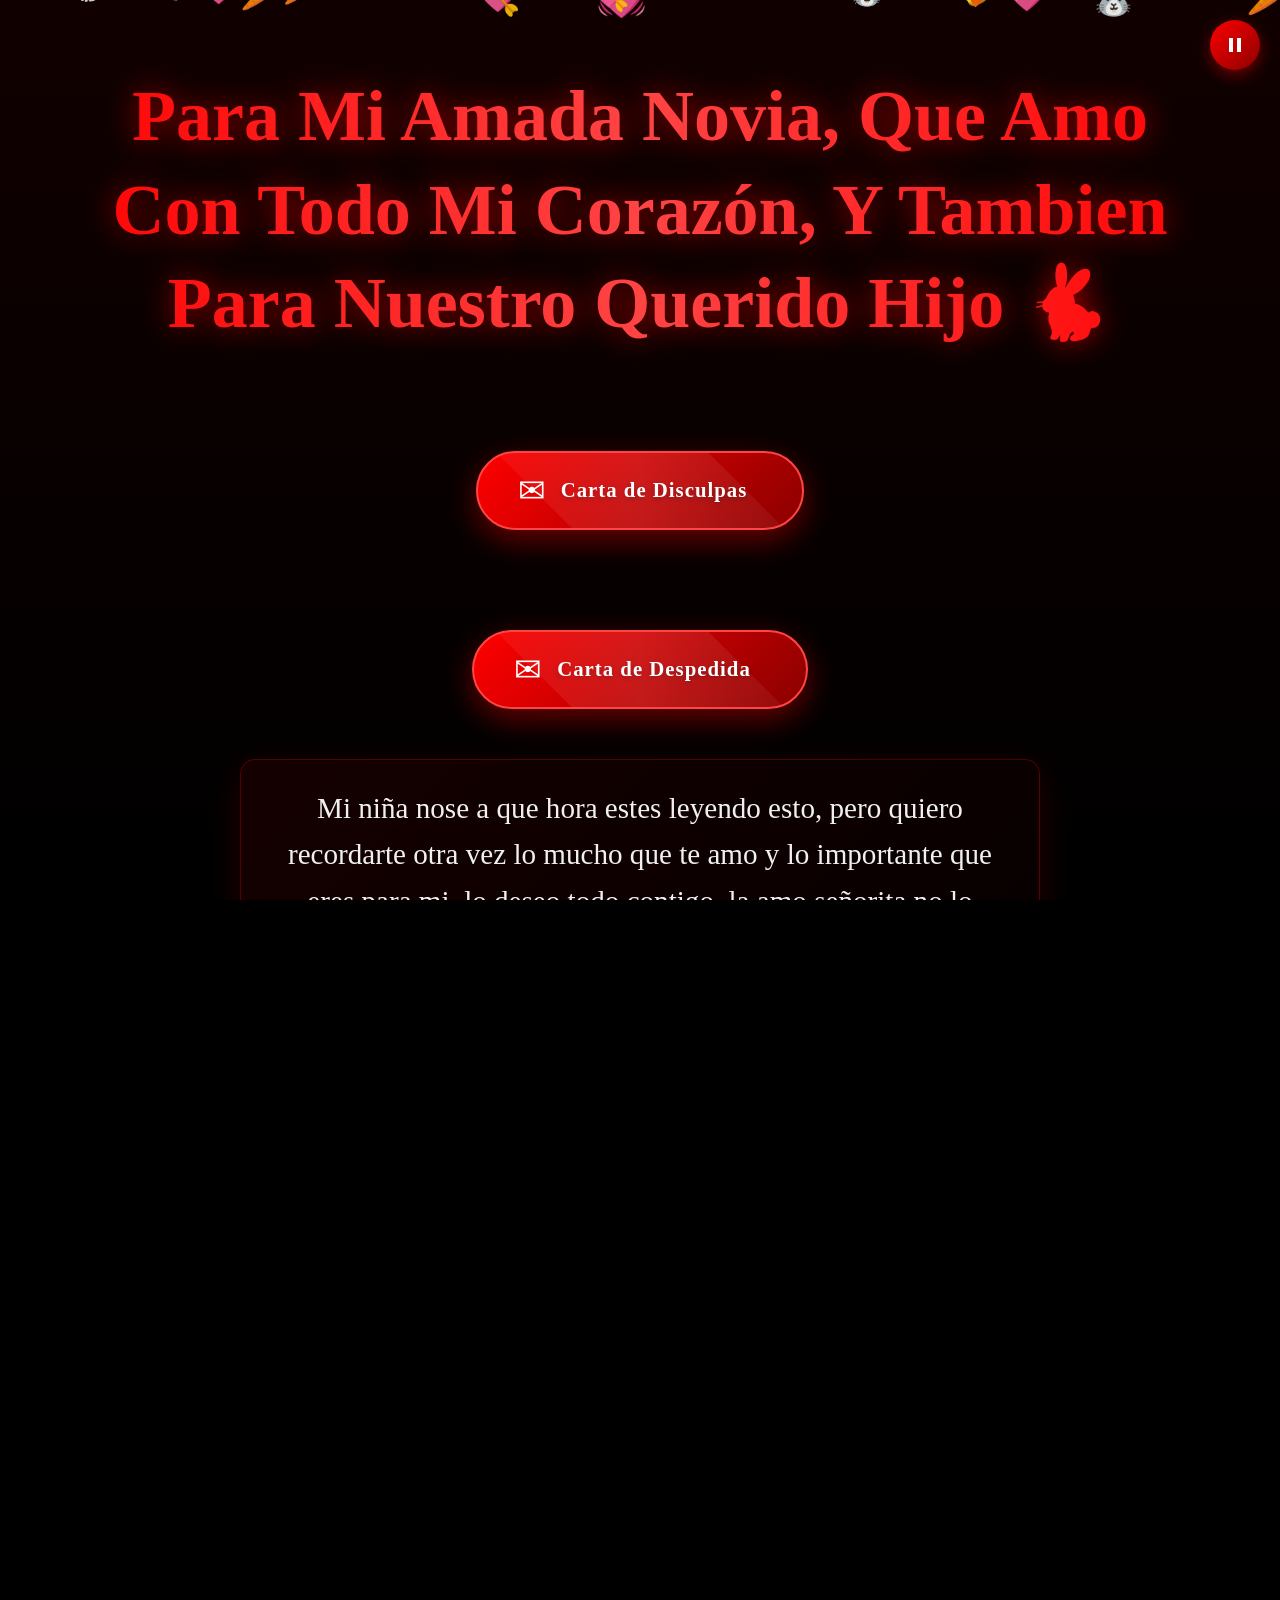
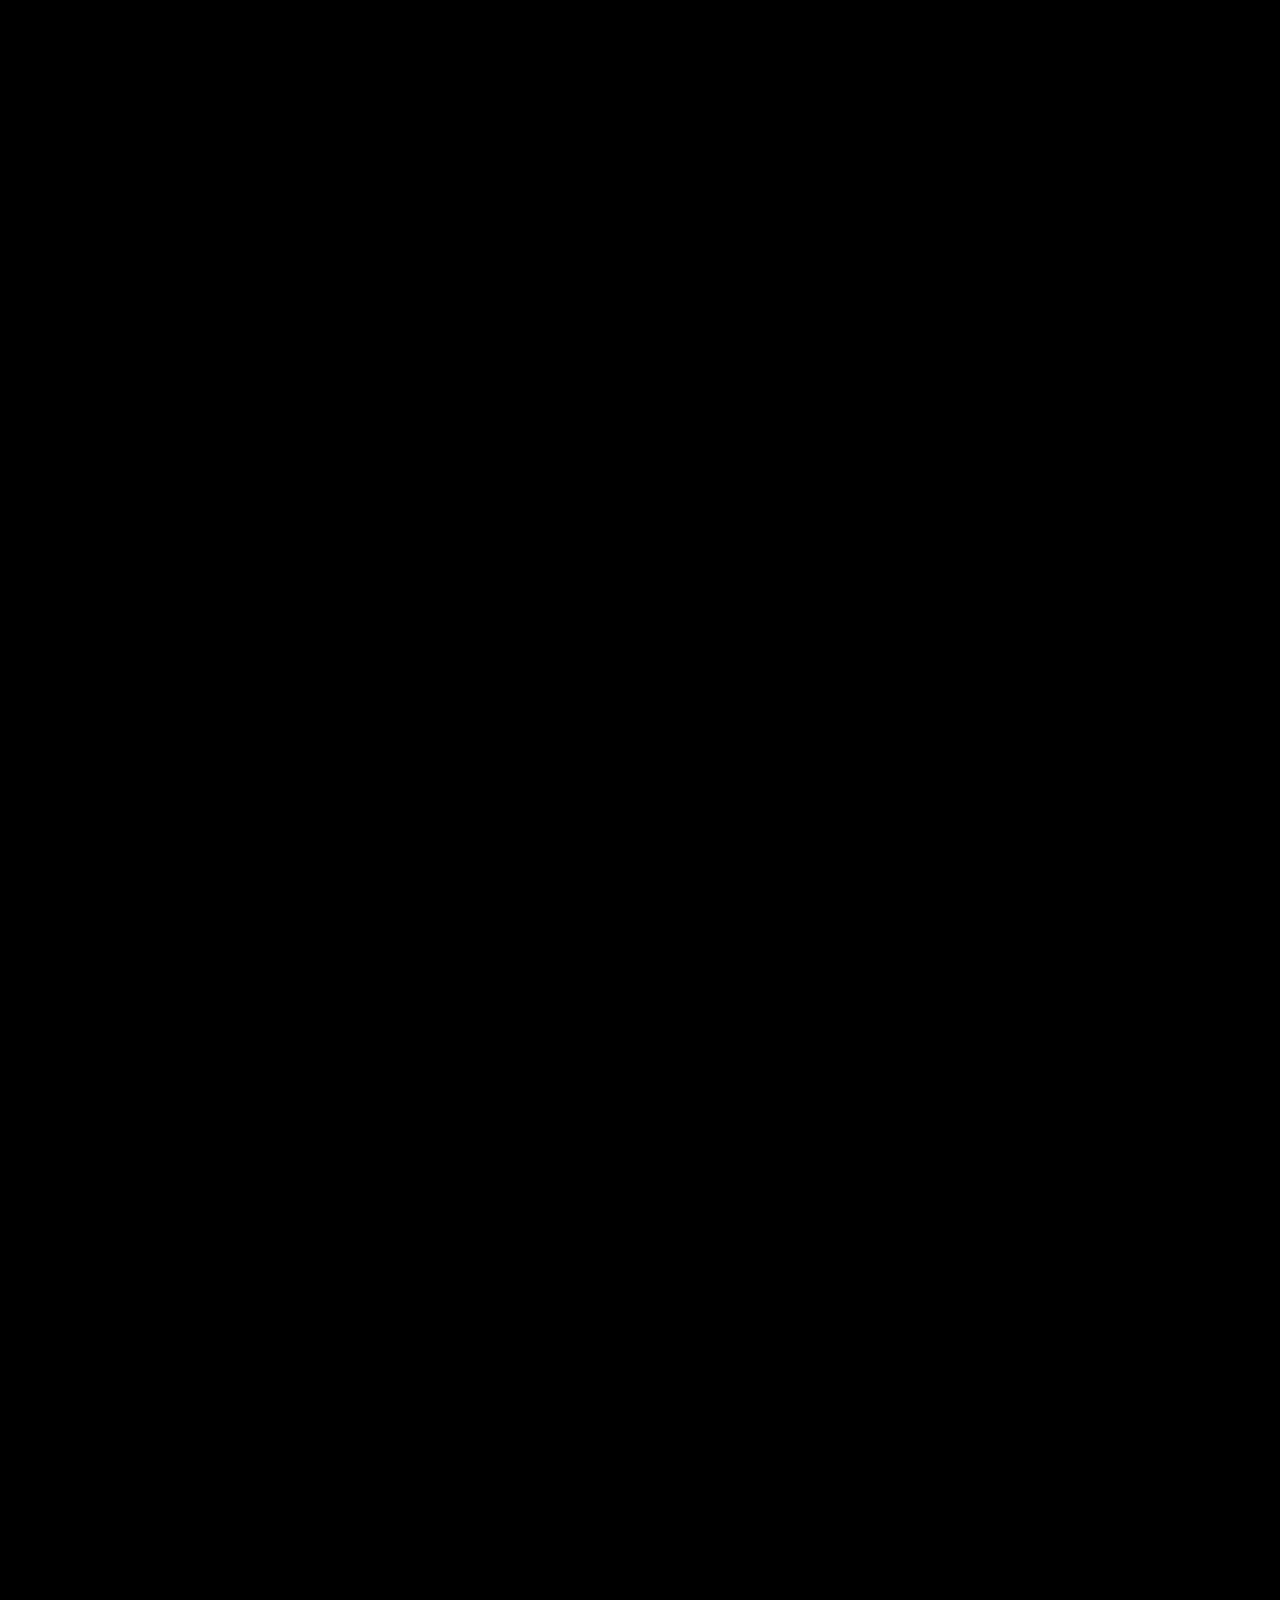
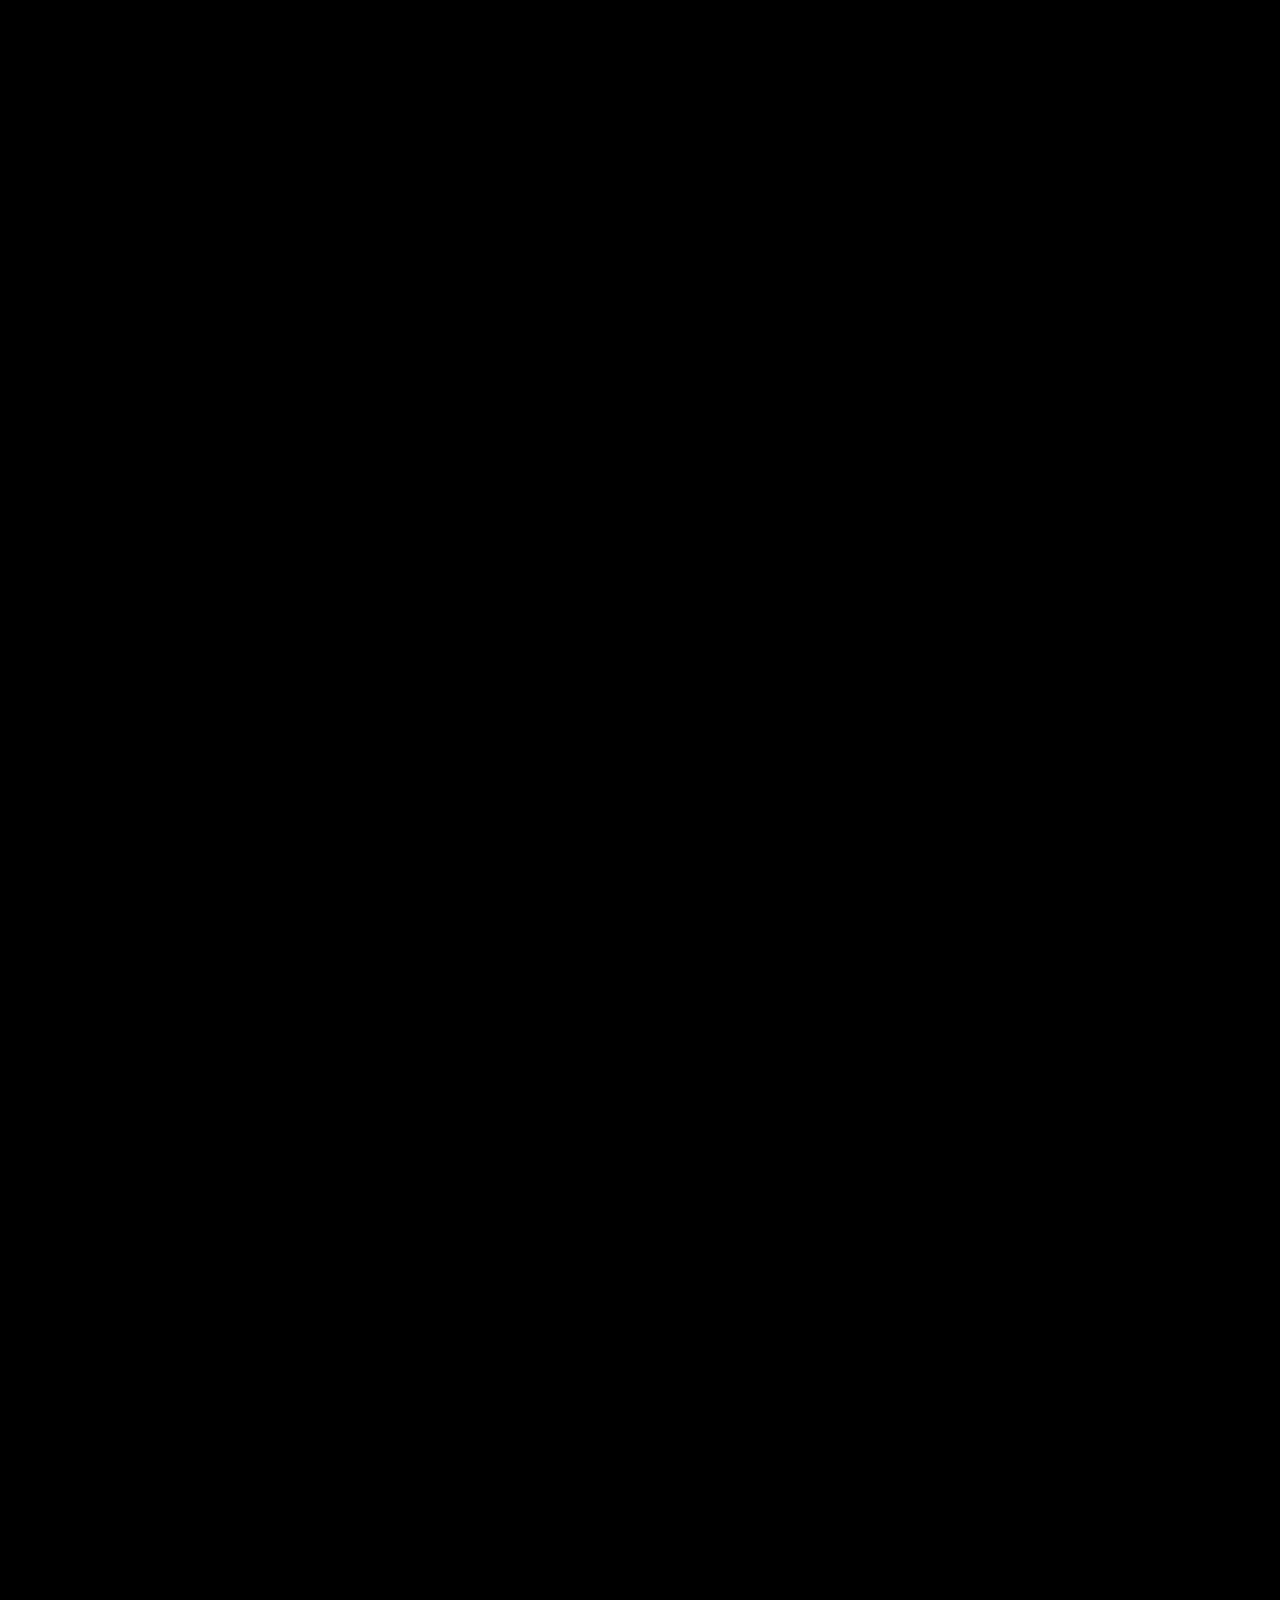
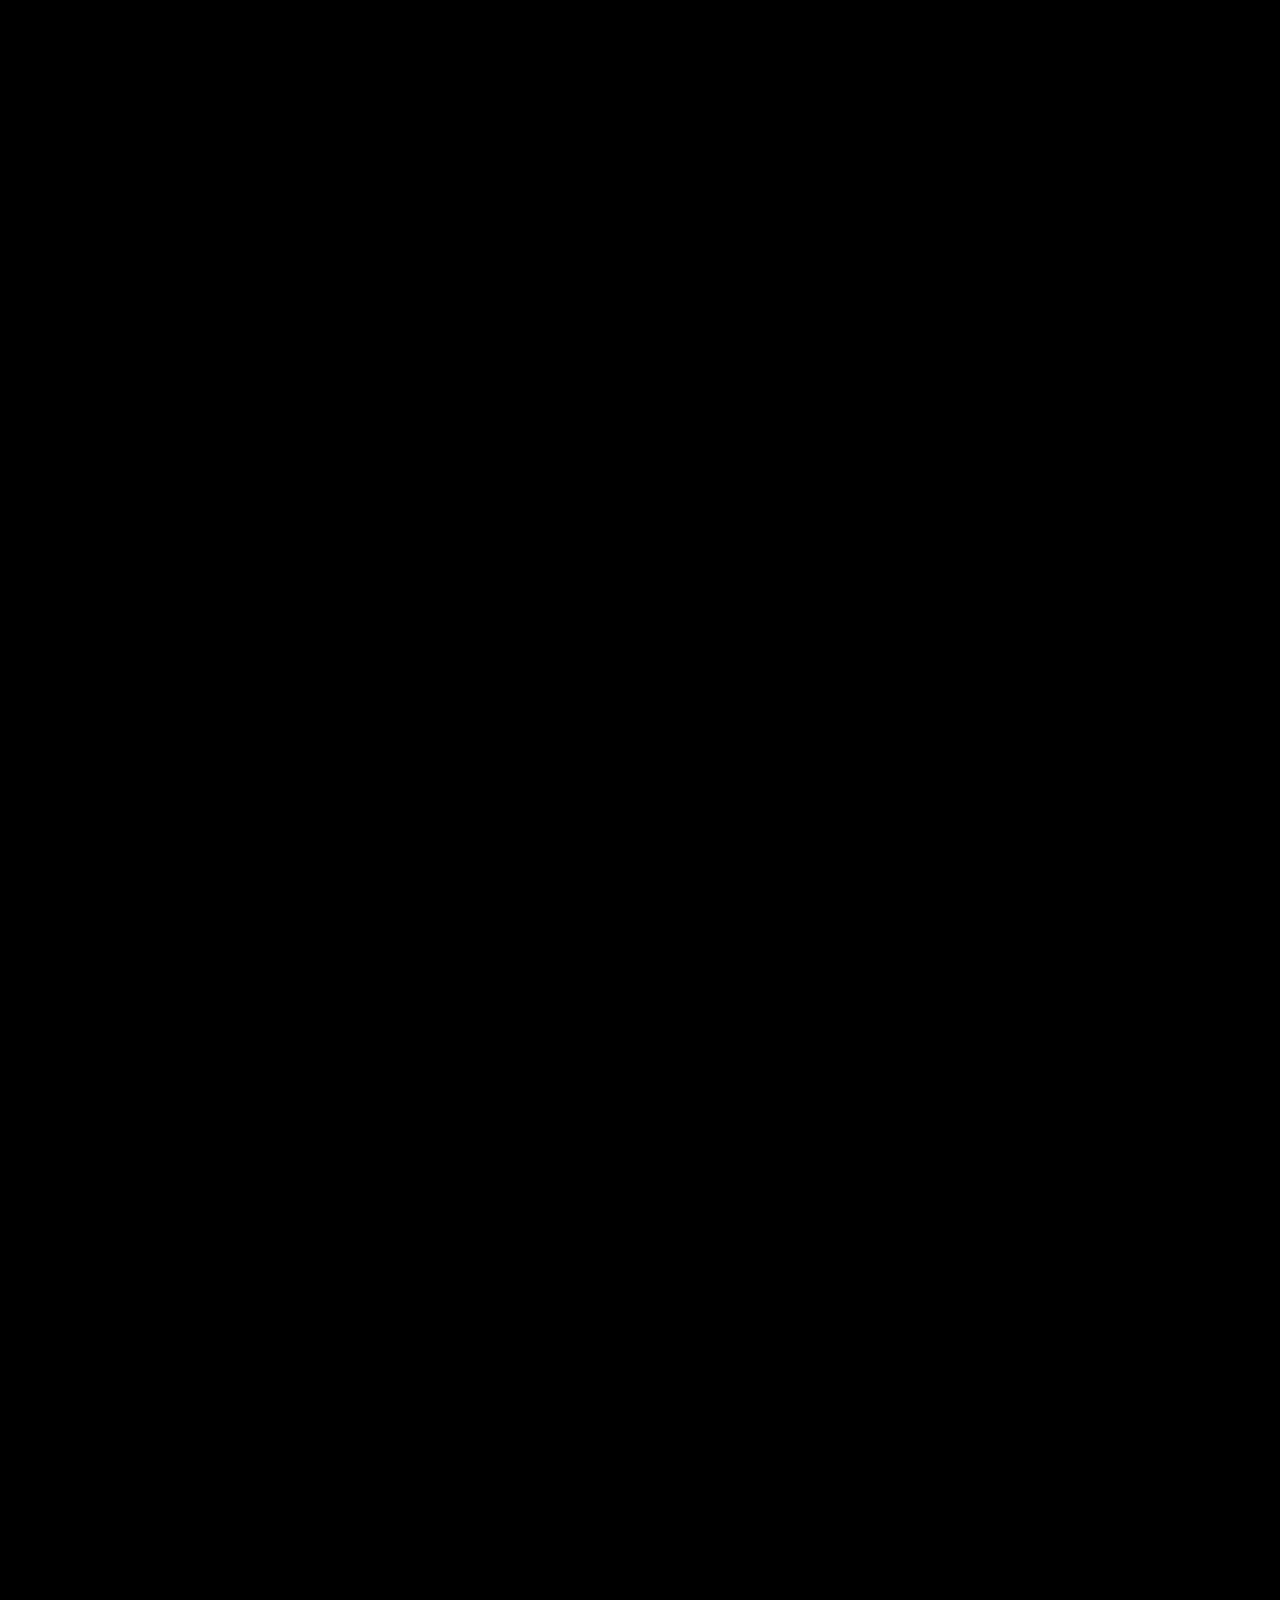
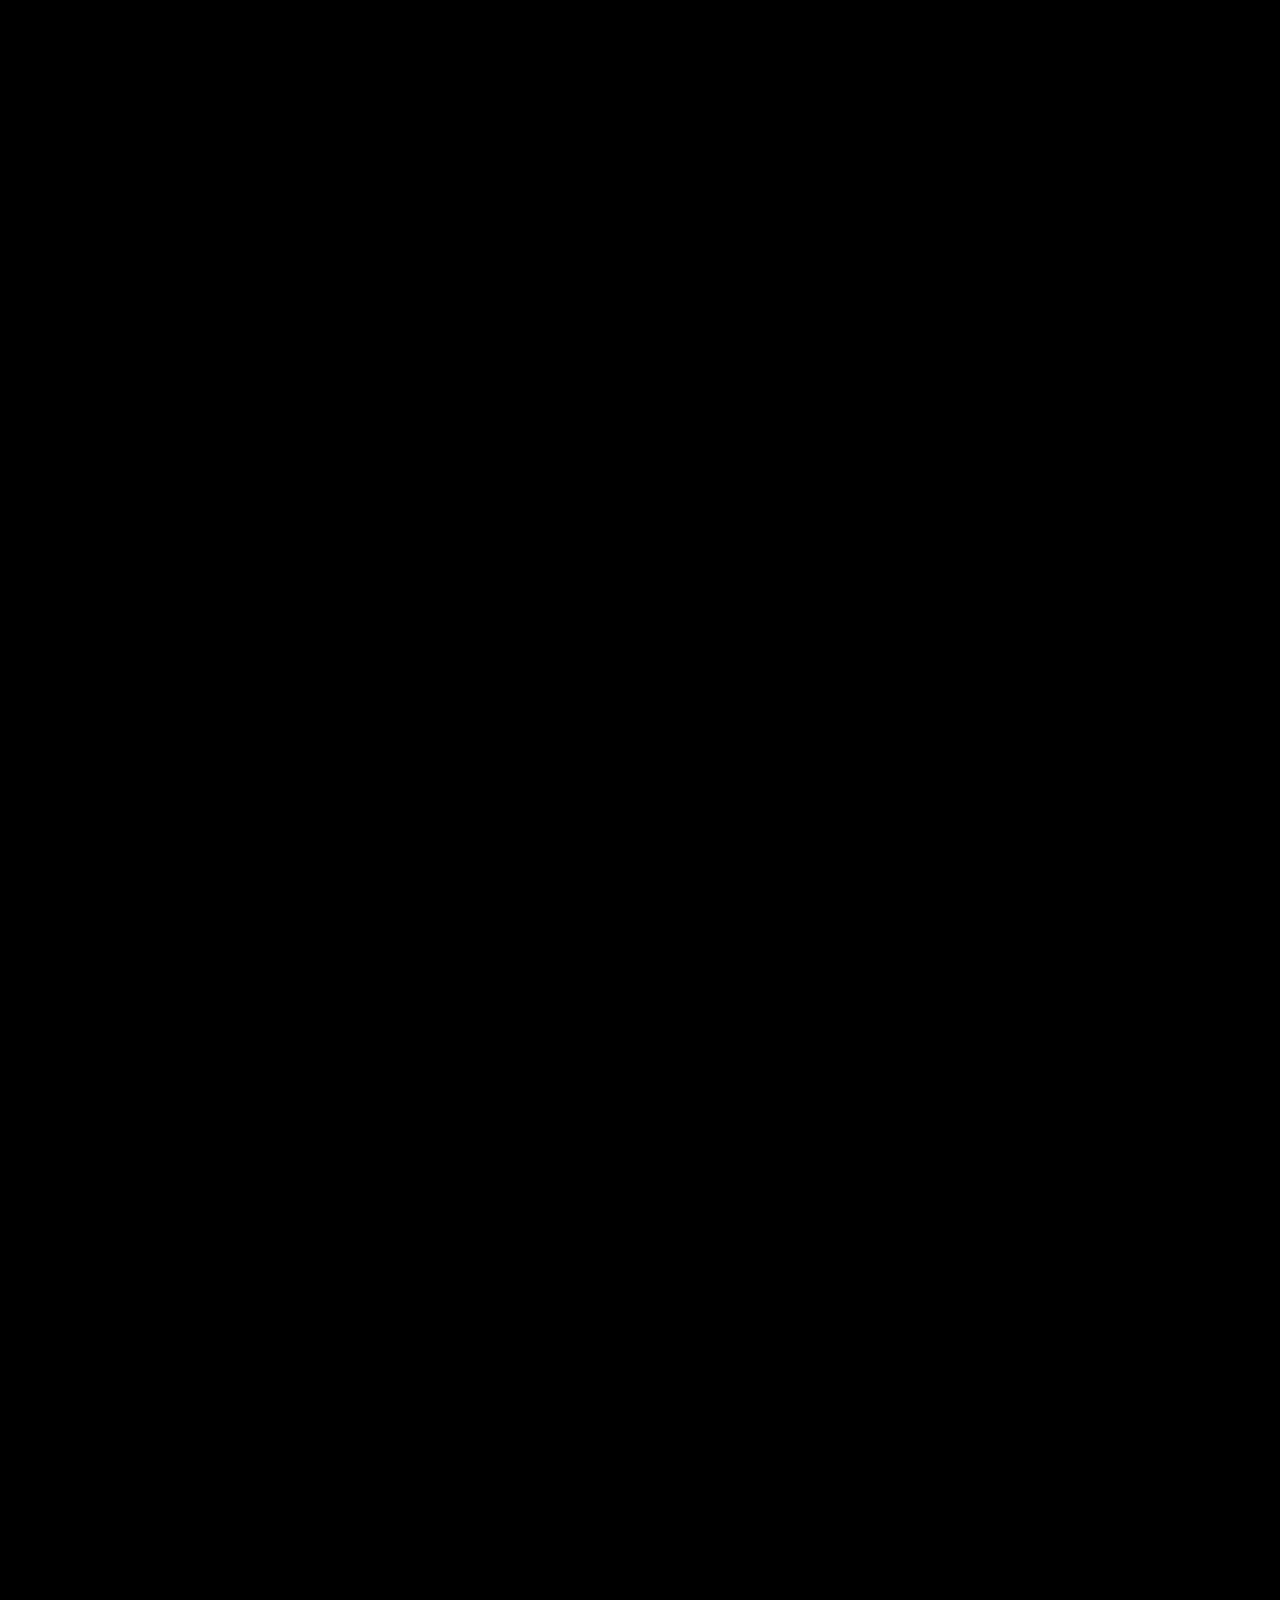
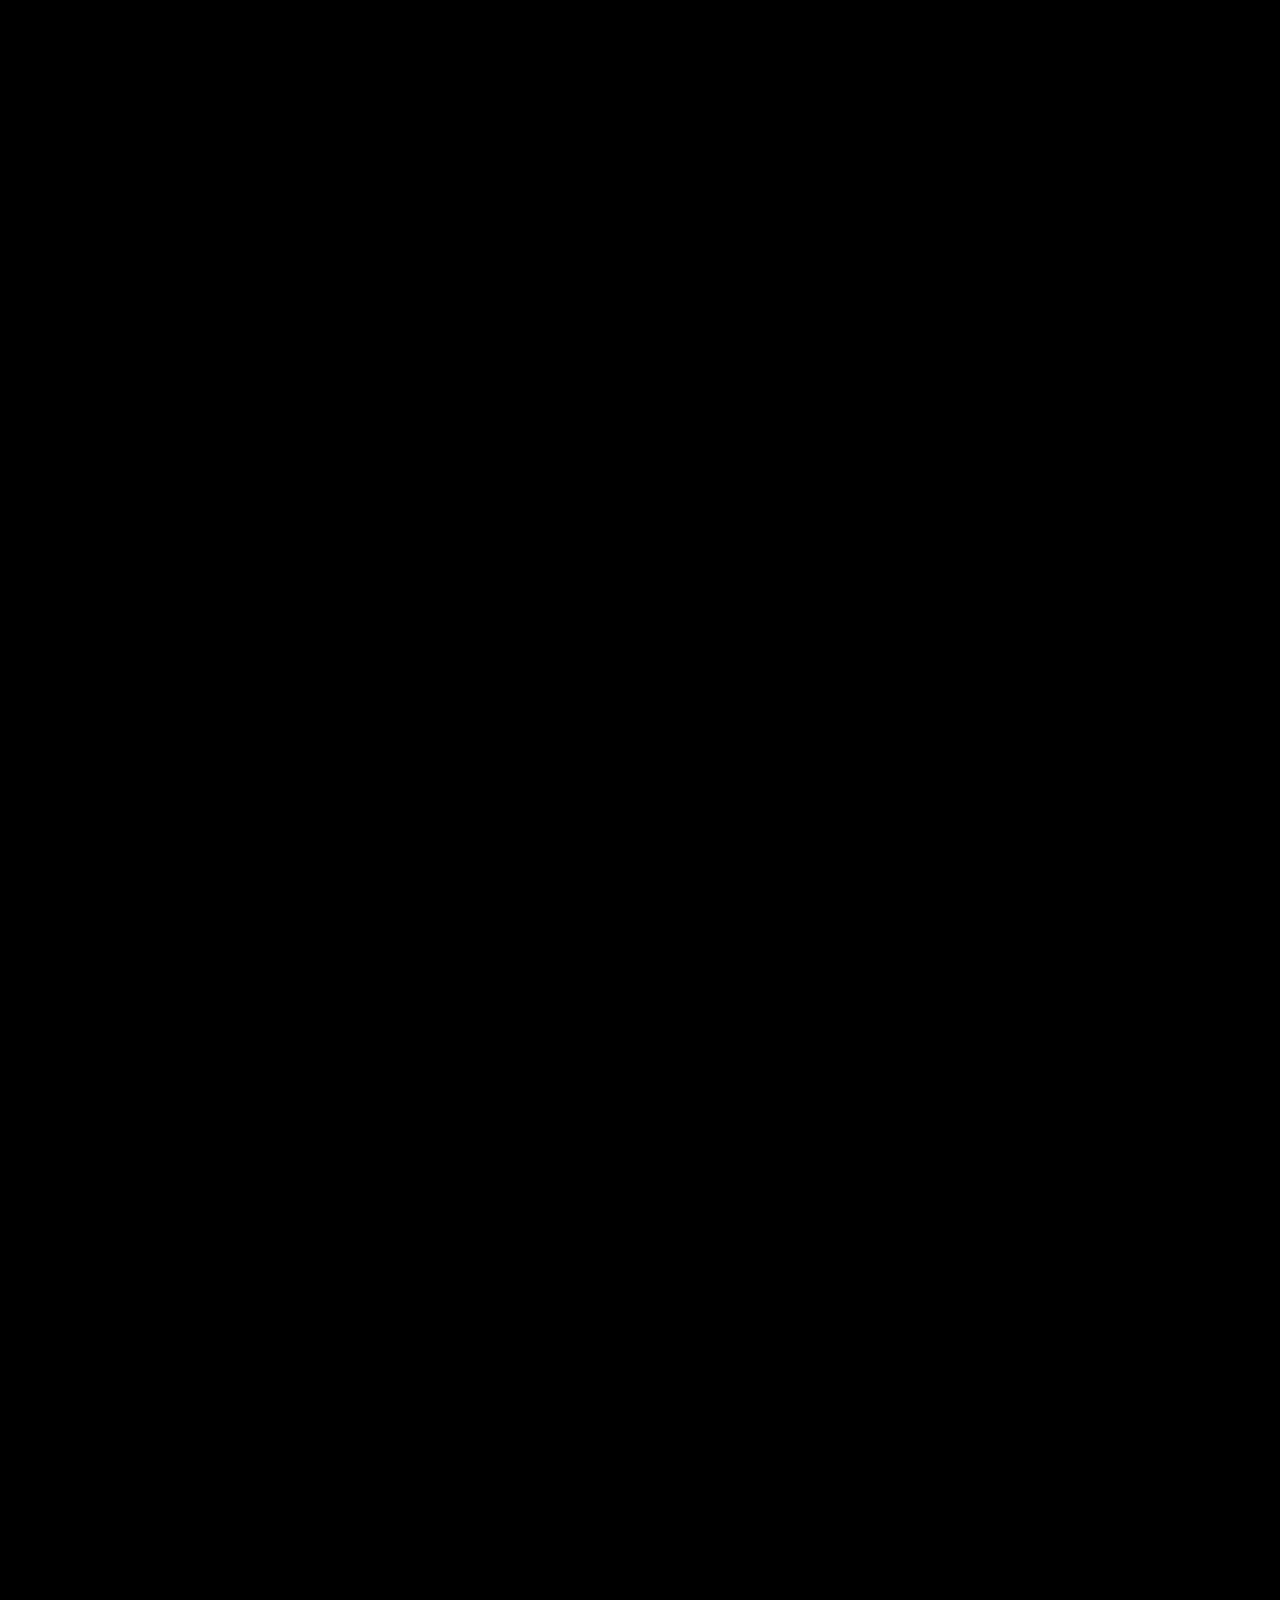
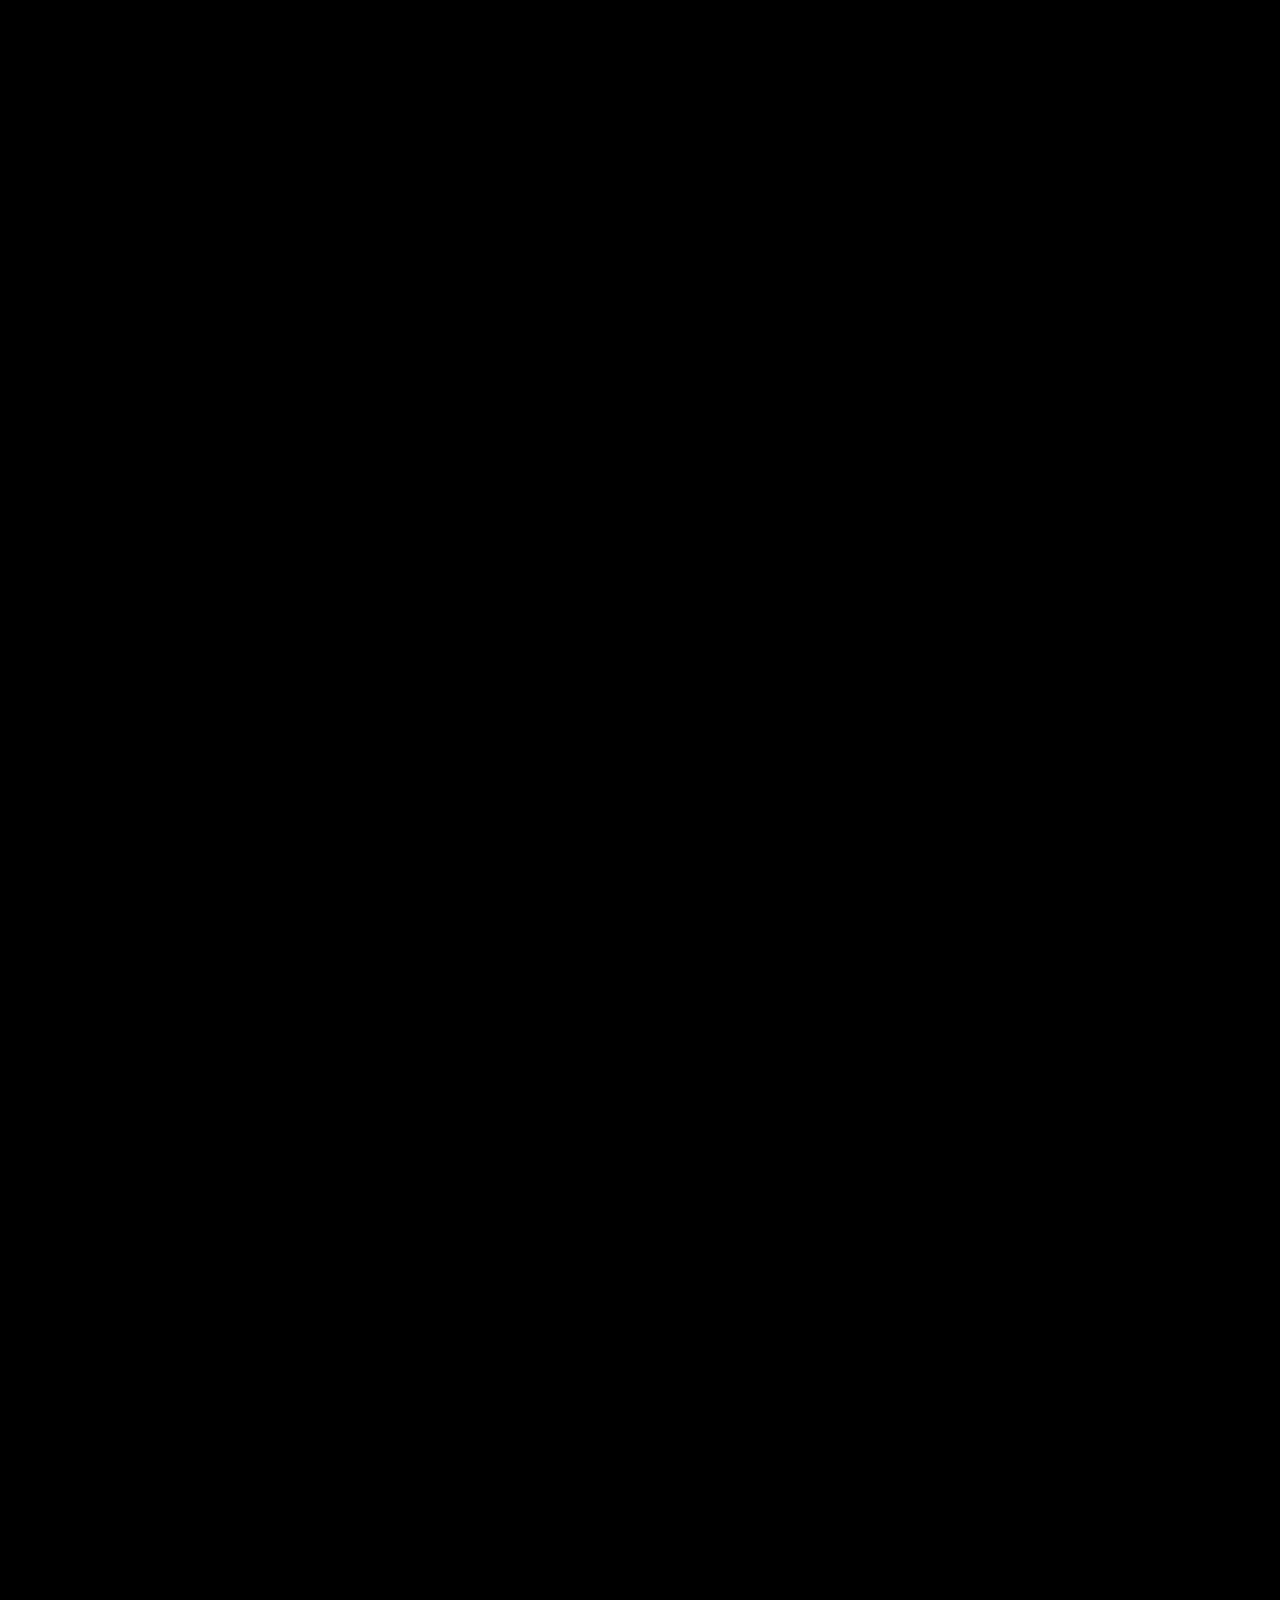
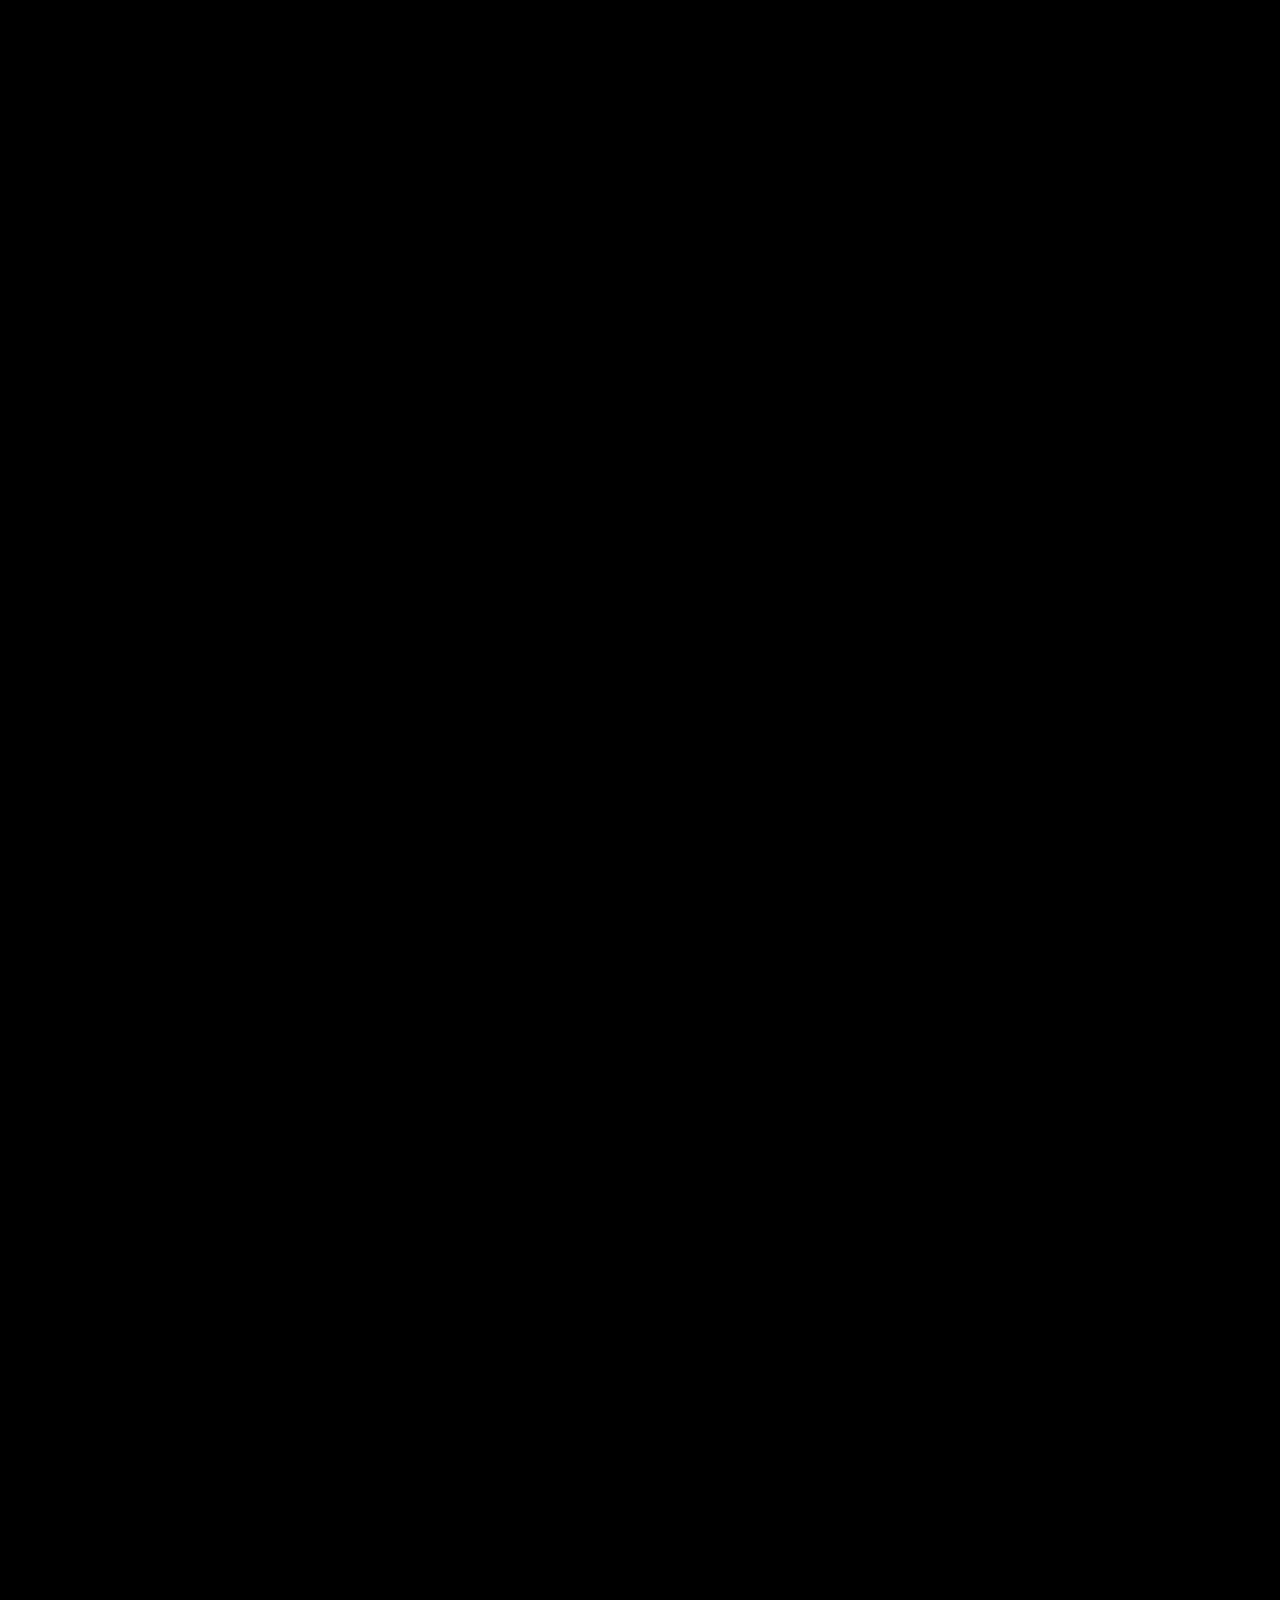
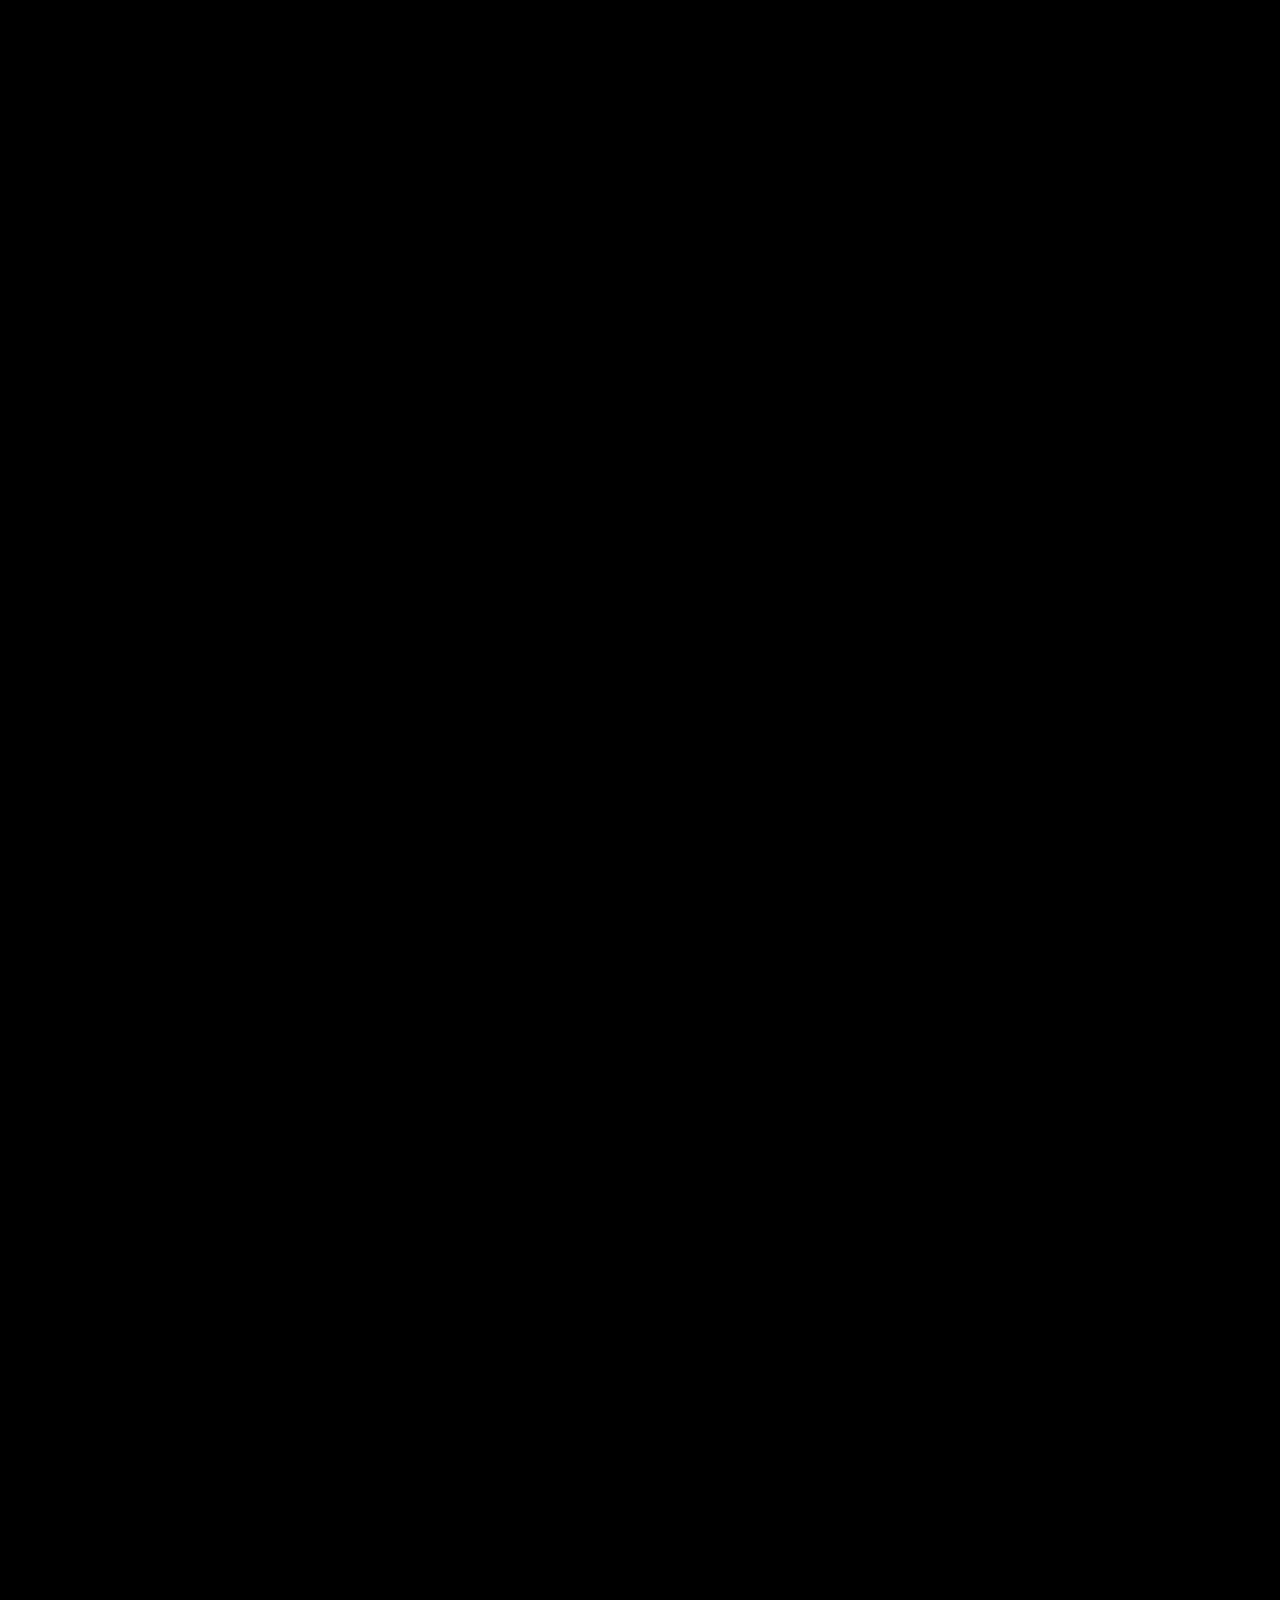
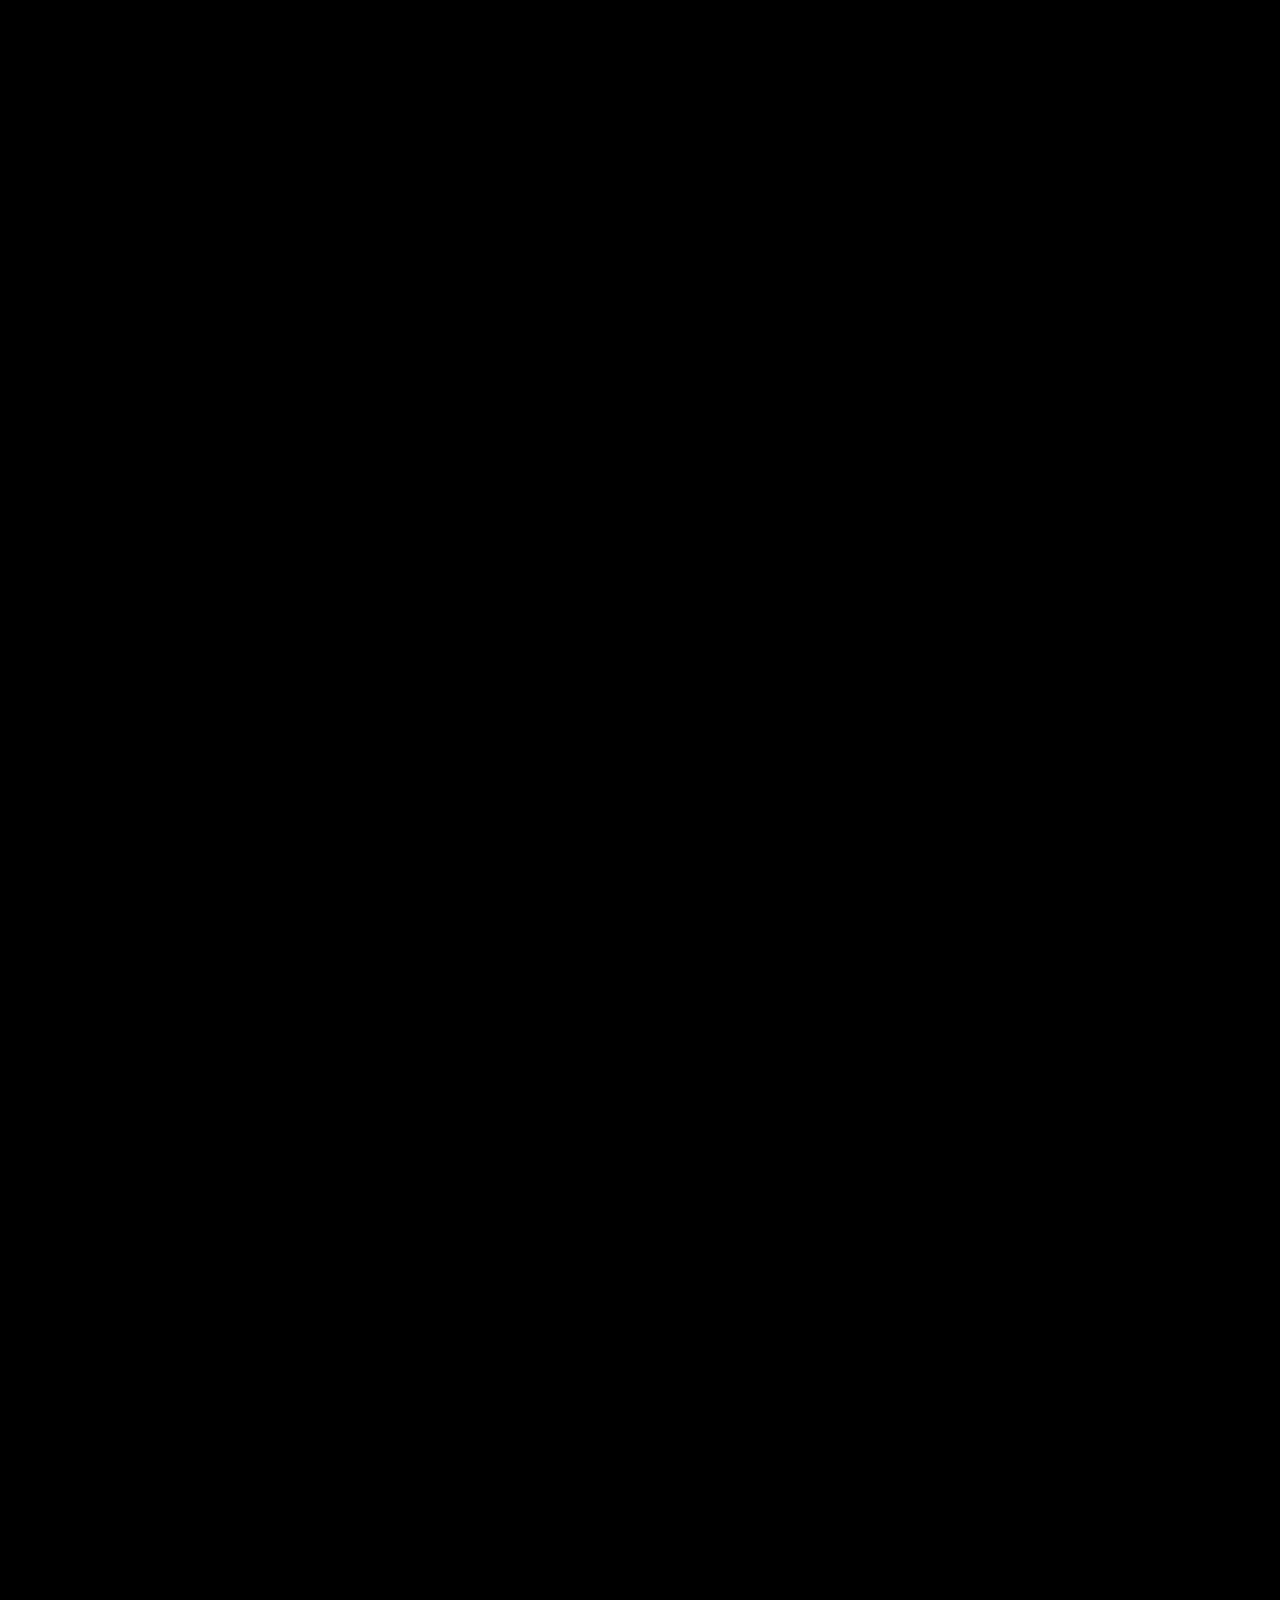
==== commit ff713ea2: "Add files via upload" ====
--- a/2/2.html
+++ b/2/2.html
@@ -266,6 +266,22 @@
     
     <div class="main-container">
         <h1 class="title">Para Mi Amada Novia, Que Amo Con Todo Mi Corazón, Y Tambien Para Nuestro Querido Hijo 🐇</h1>
+
+        <div class="gift-button-container">
+            <a href="5/disculpas.html" class="gift-button" target="_blank" rel="noopener noreferrer">
+                <span class="gift-icon">✉</span>
+                <span class="gift-text">Carta de Disculpas</span>
+                <span class="gift-sparkle"></span>
+            </a>
+        </div>
+
+        <div class="gift-button-container">
+            <a href="5/despedida.html" class="gift-button" target="_blank" rel="noopener noreferrer">
+                <span class="gift-icon">✉</span>
+                <span class="gift-text">Carta de Despedida</span>
+                <span class="gift-sparkle"></span>
+            </a>
+        </div>
         
         <div class="intro glass-effect">
             <p>Mi niña nose a que hora estes leyendo esto, pero quiero recordarte otra vez lo mucho que te amo y lo importante que eres para mi, lo deseo todo contigo, la amo señorita no lo olvides, el camino no sera facil pero si los dos lo queremos saldremos adelante pase lo que pase.</p>
@@ -488,9 +504,9 @@
 
                 <div class="album-item glass-effect">
                     <div class="album-image">
-                        <img src="amor/faltawebp.webp" alt="BLOQUEADO 🔐">
-                    </div>
-                    <p class="album-caption">BLOQUEADO PARA MAS RECUERDOS</p>
+                        <img src="amor/WhatsApp Image 2026-08-19 at 04.16.34.jpeg" style="width: 150px; height: 250px;">
+                    </div>
+                    <p class="album-caption">Solo tu y to sabemos lo que paso ese dia</p>
                 </div>
 
                 <div class="album-item glass-effect">
@@ -903,7 +919,7 @@
                 <span class="gift-text">Regalo 2 Por El 25 De Junio</span>
                 <span class="gift-sparkle">✨</span>
             </a>
-        </div>
+        </div>        
         
     </div>    
 
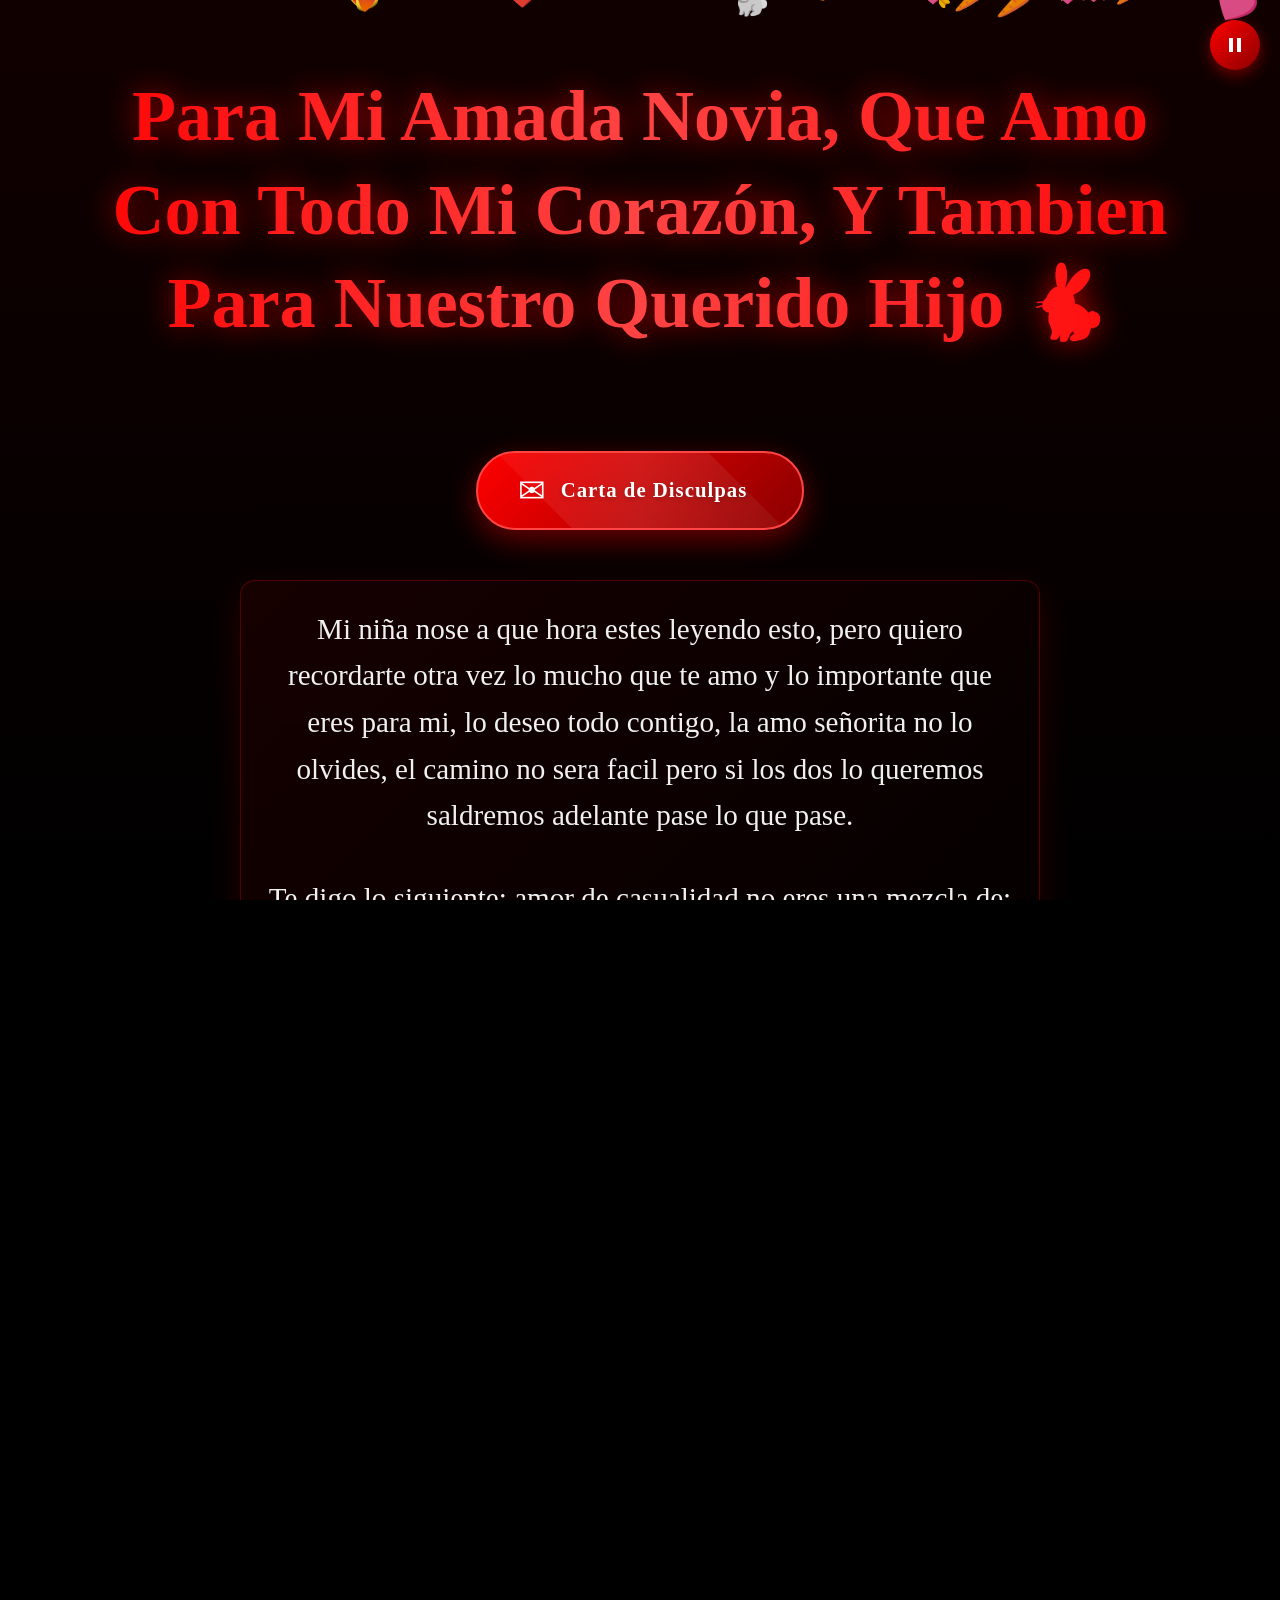
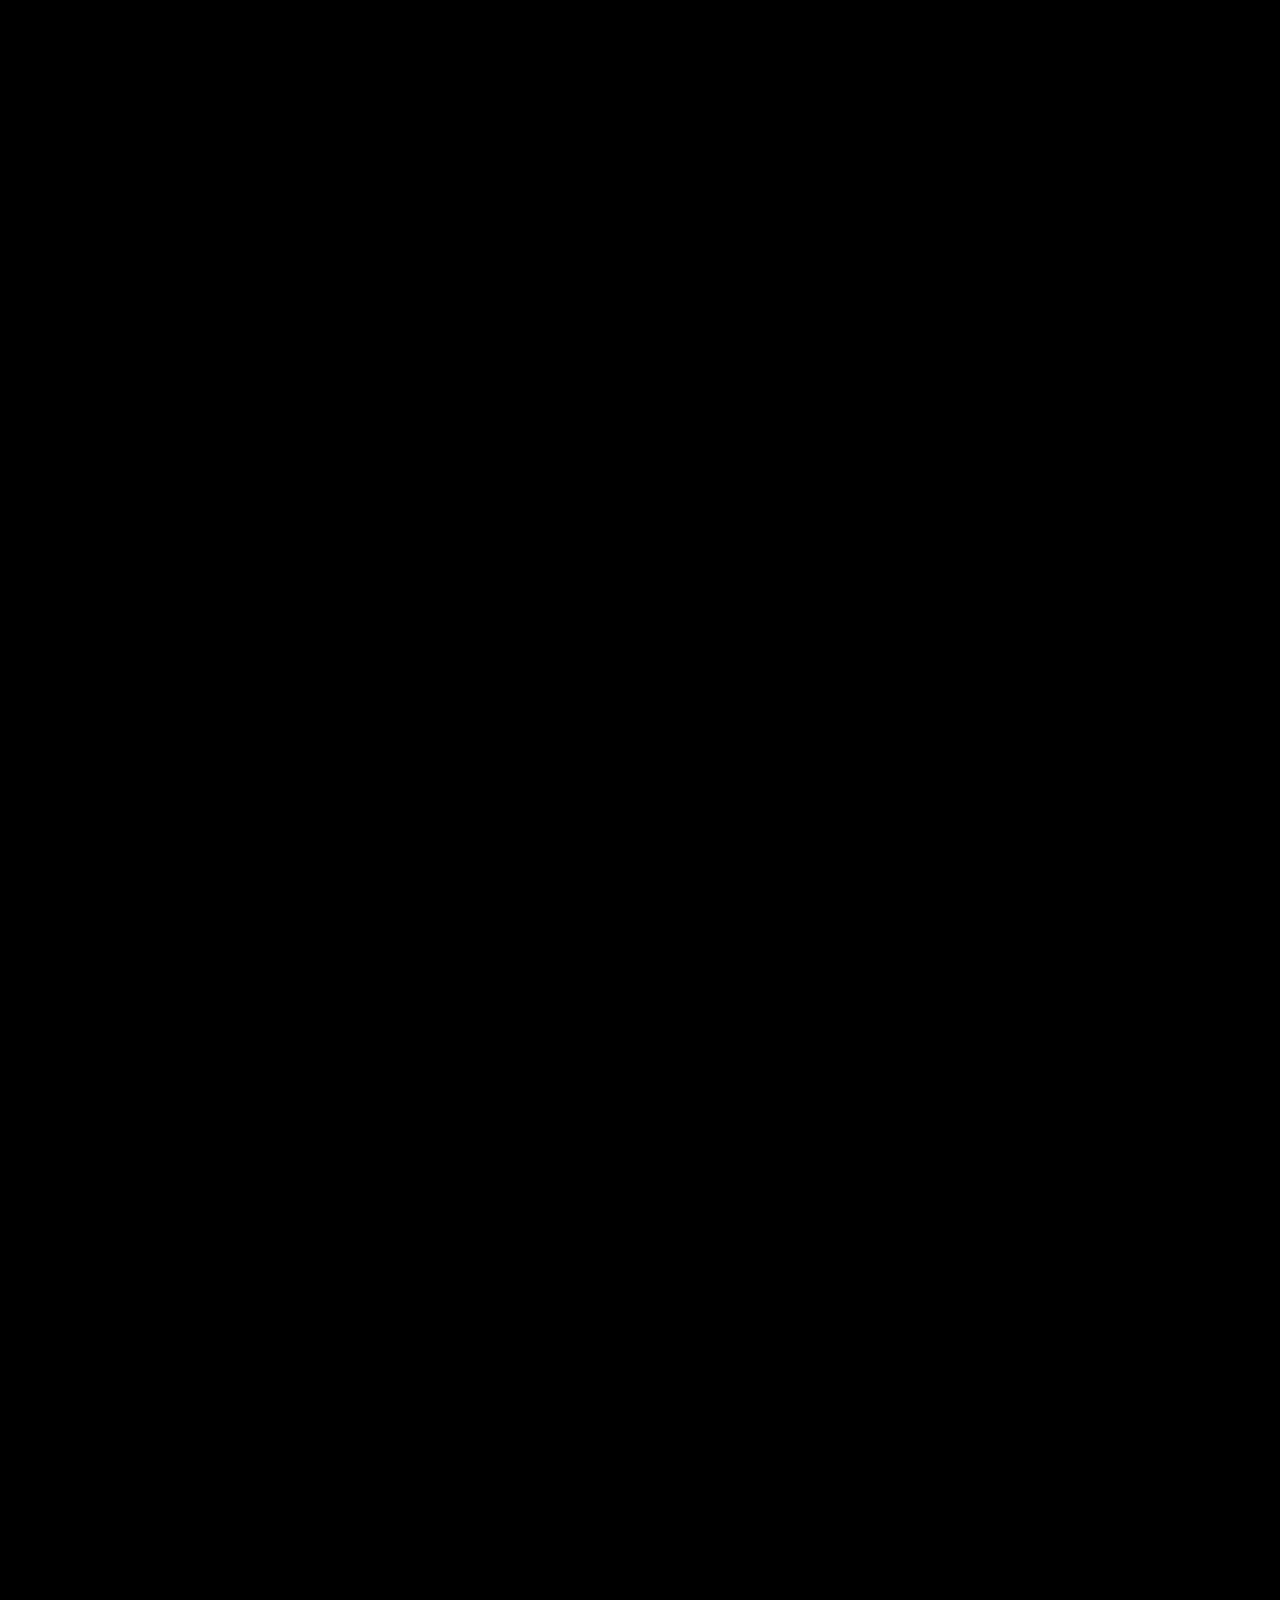
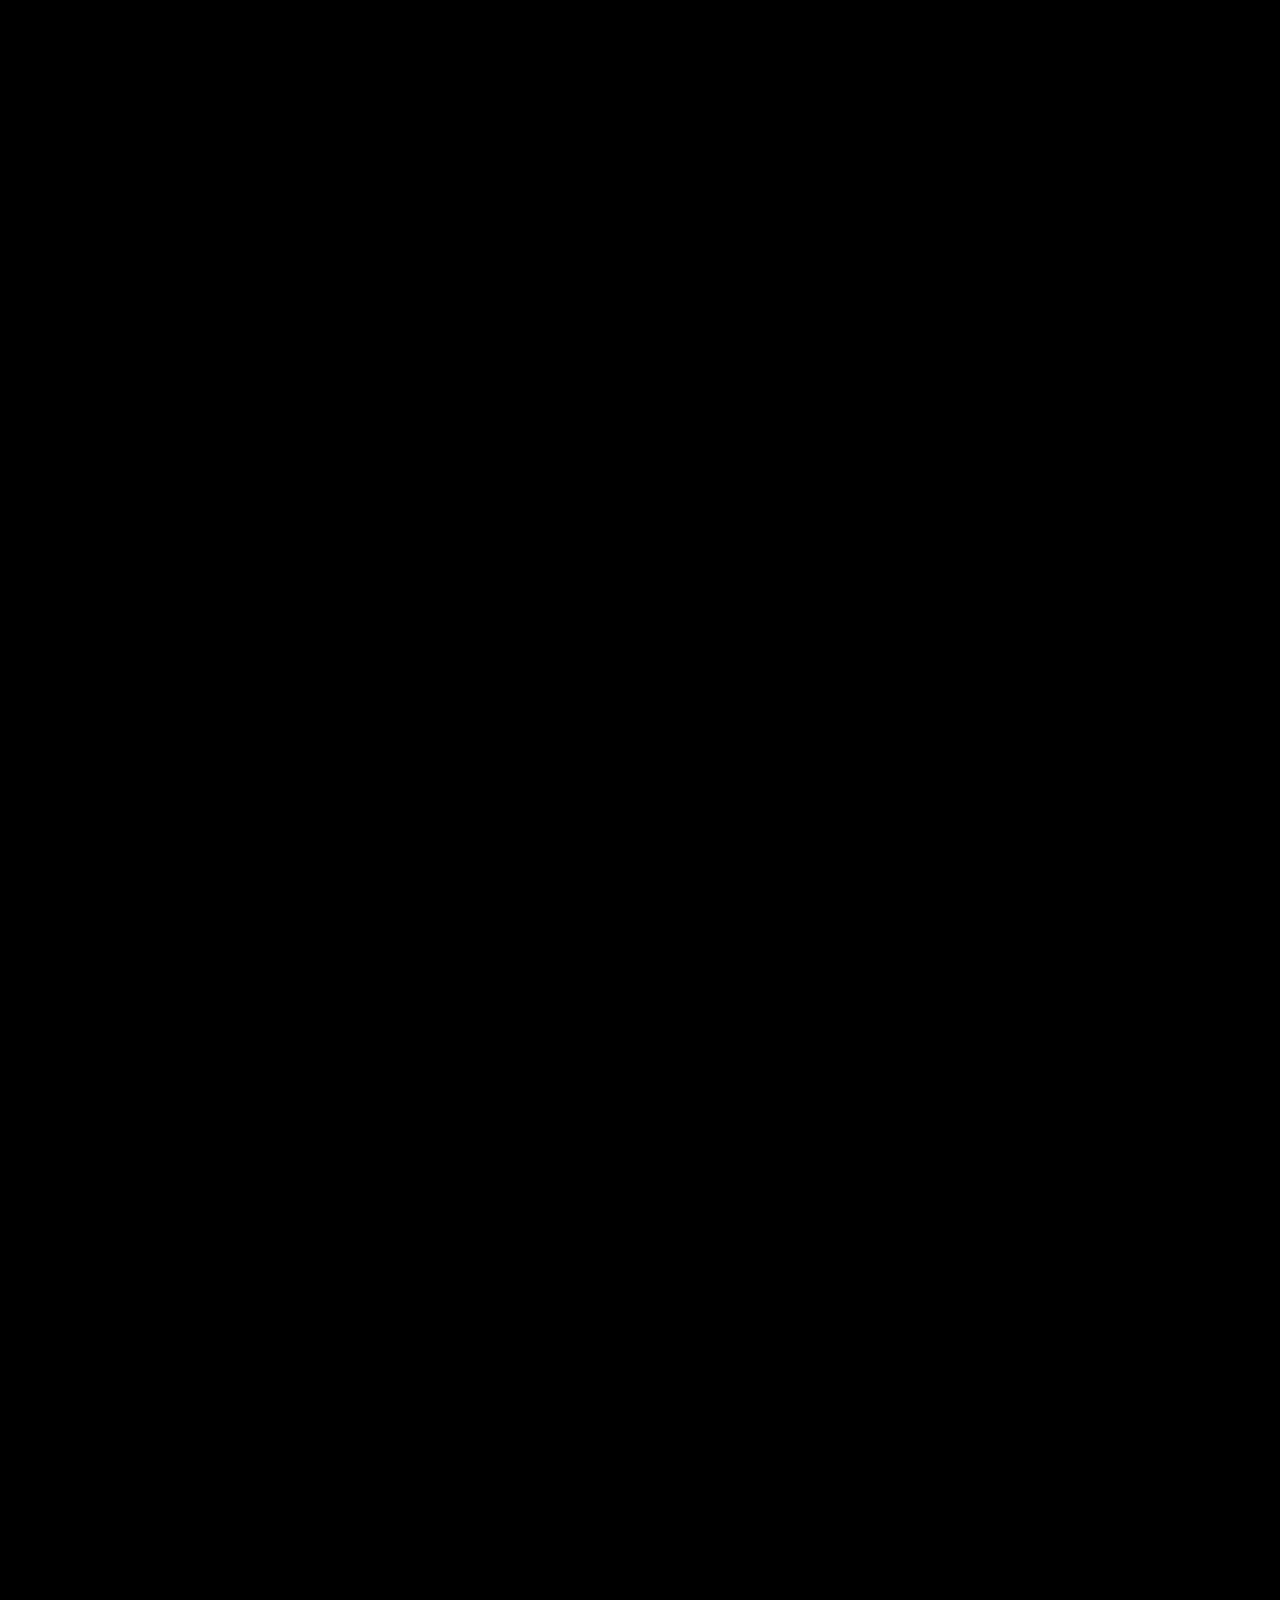
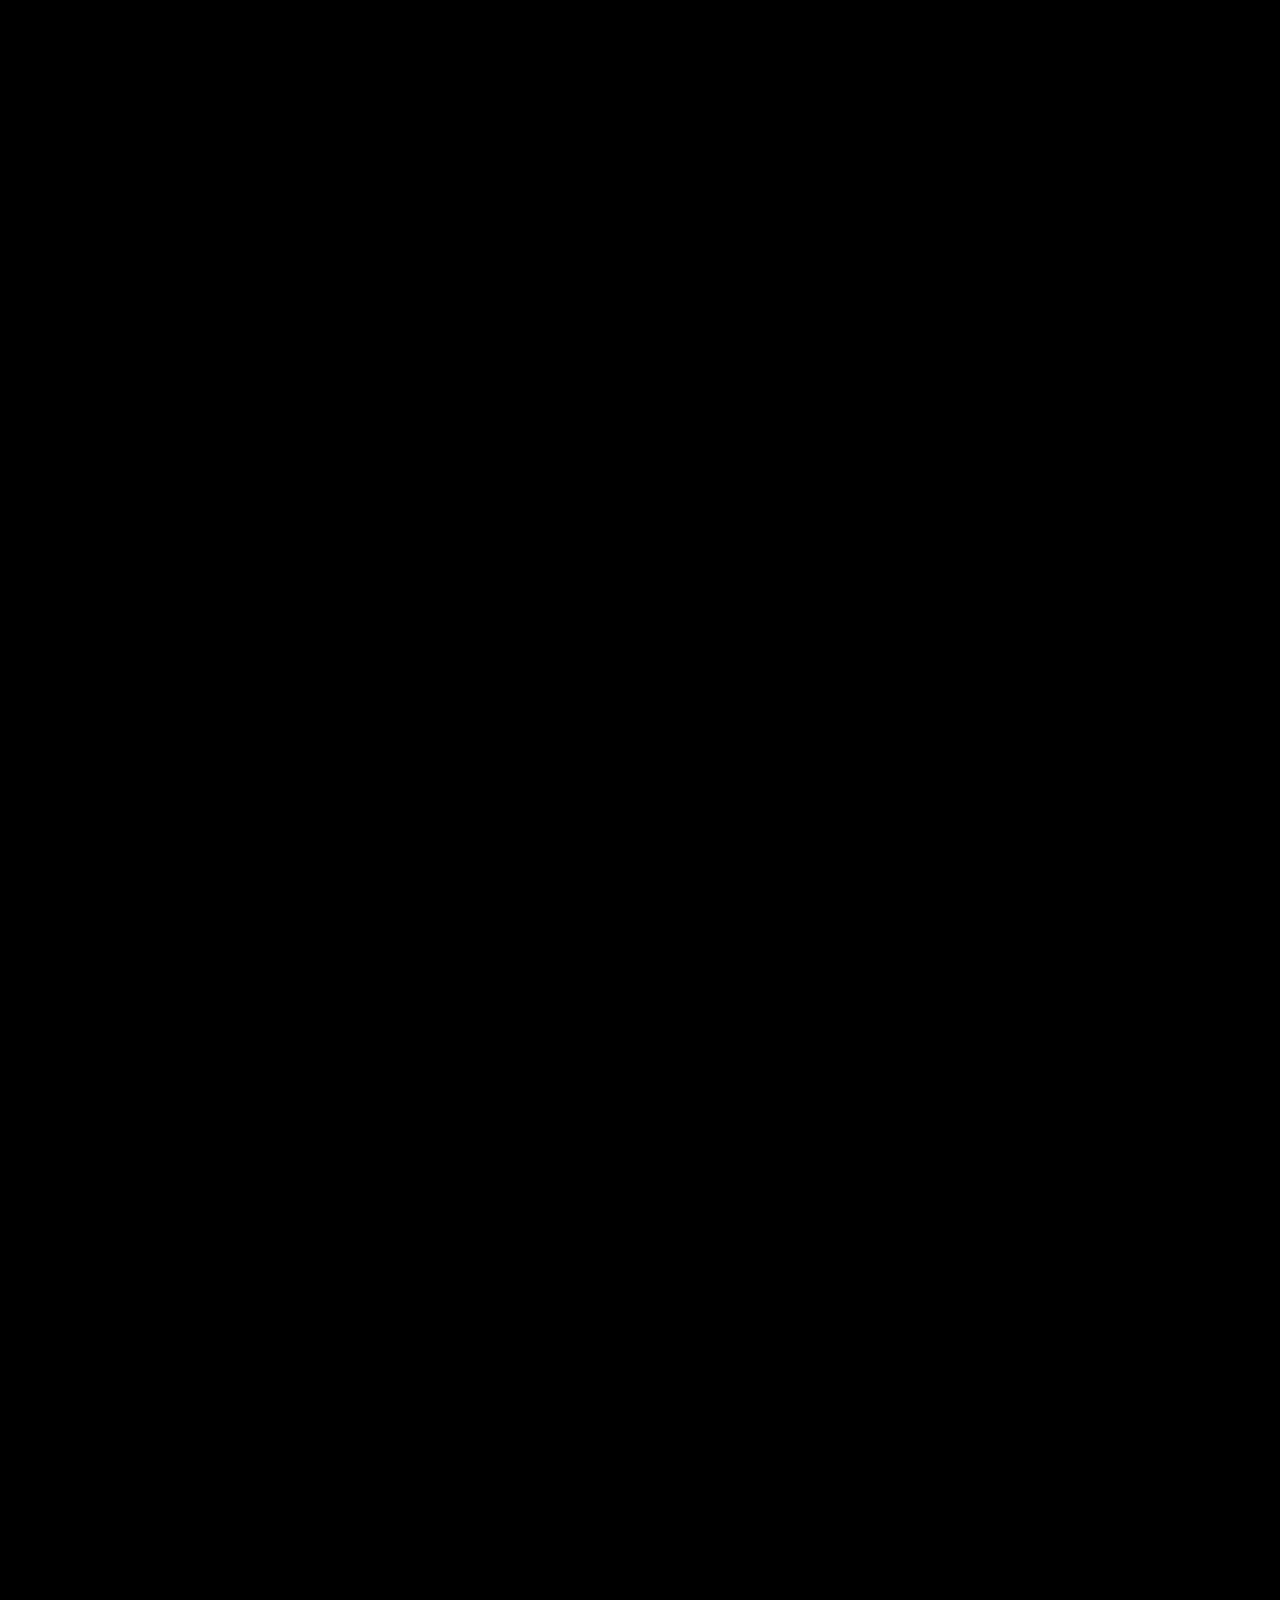
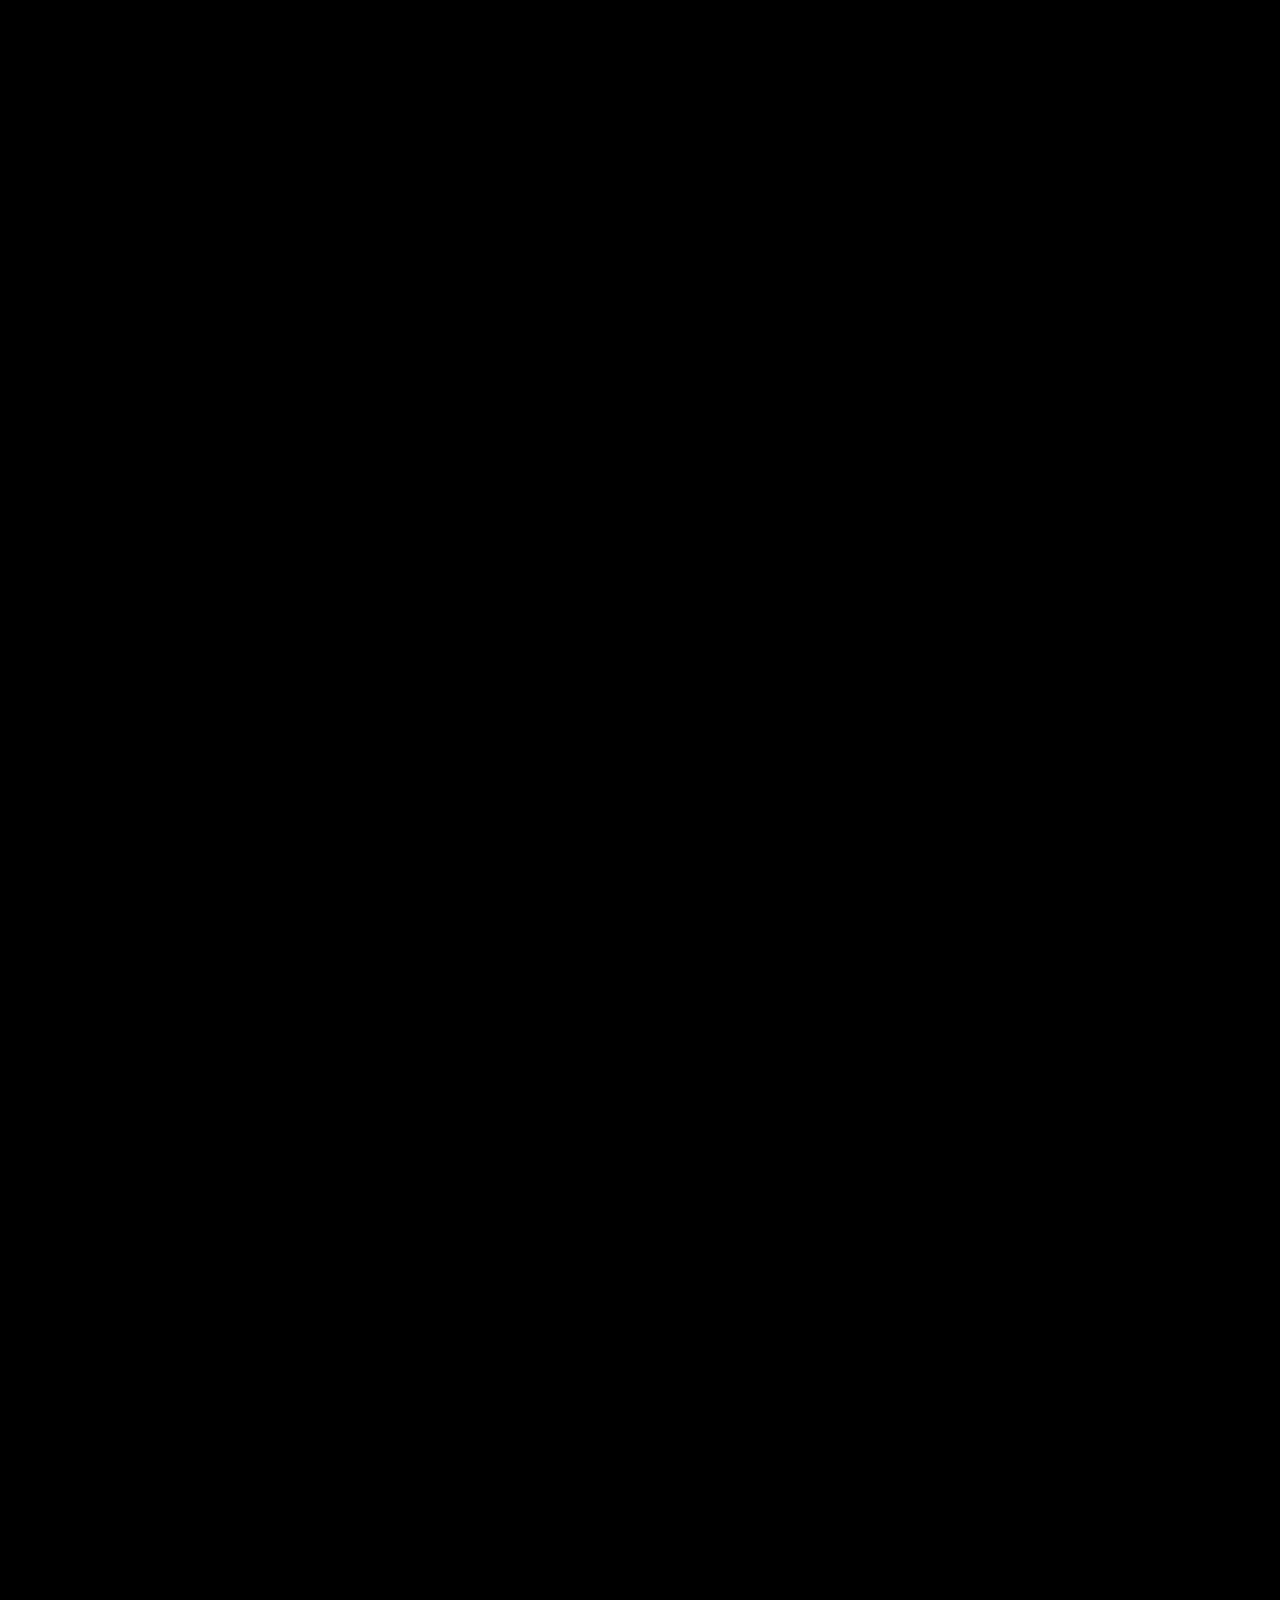
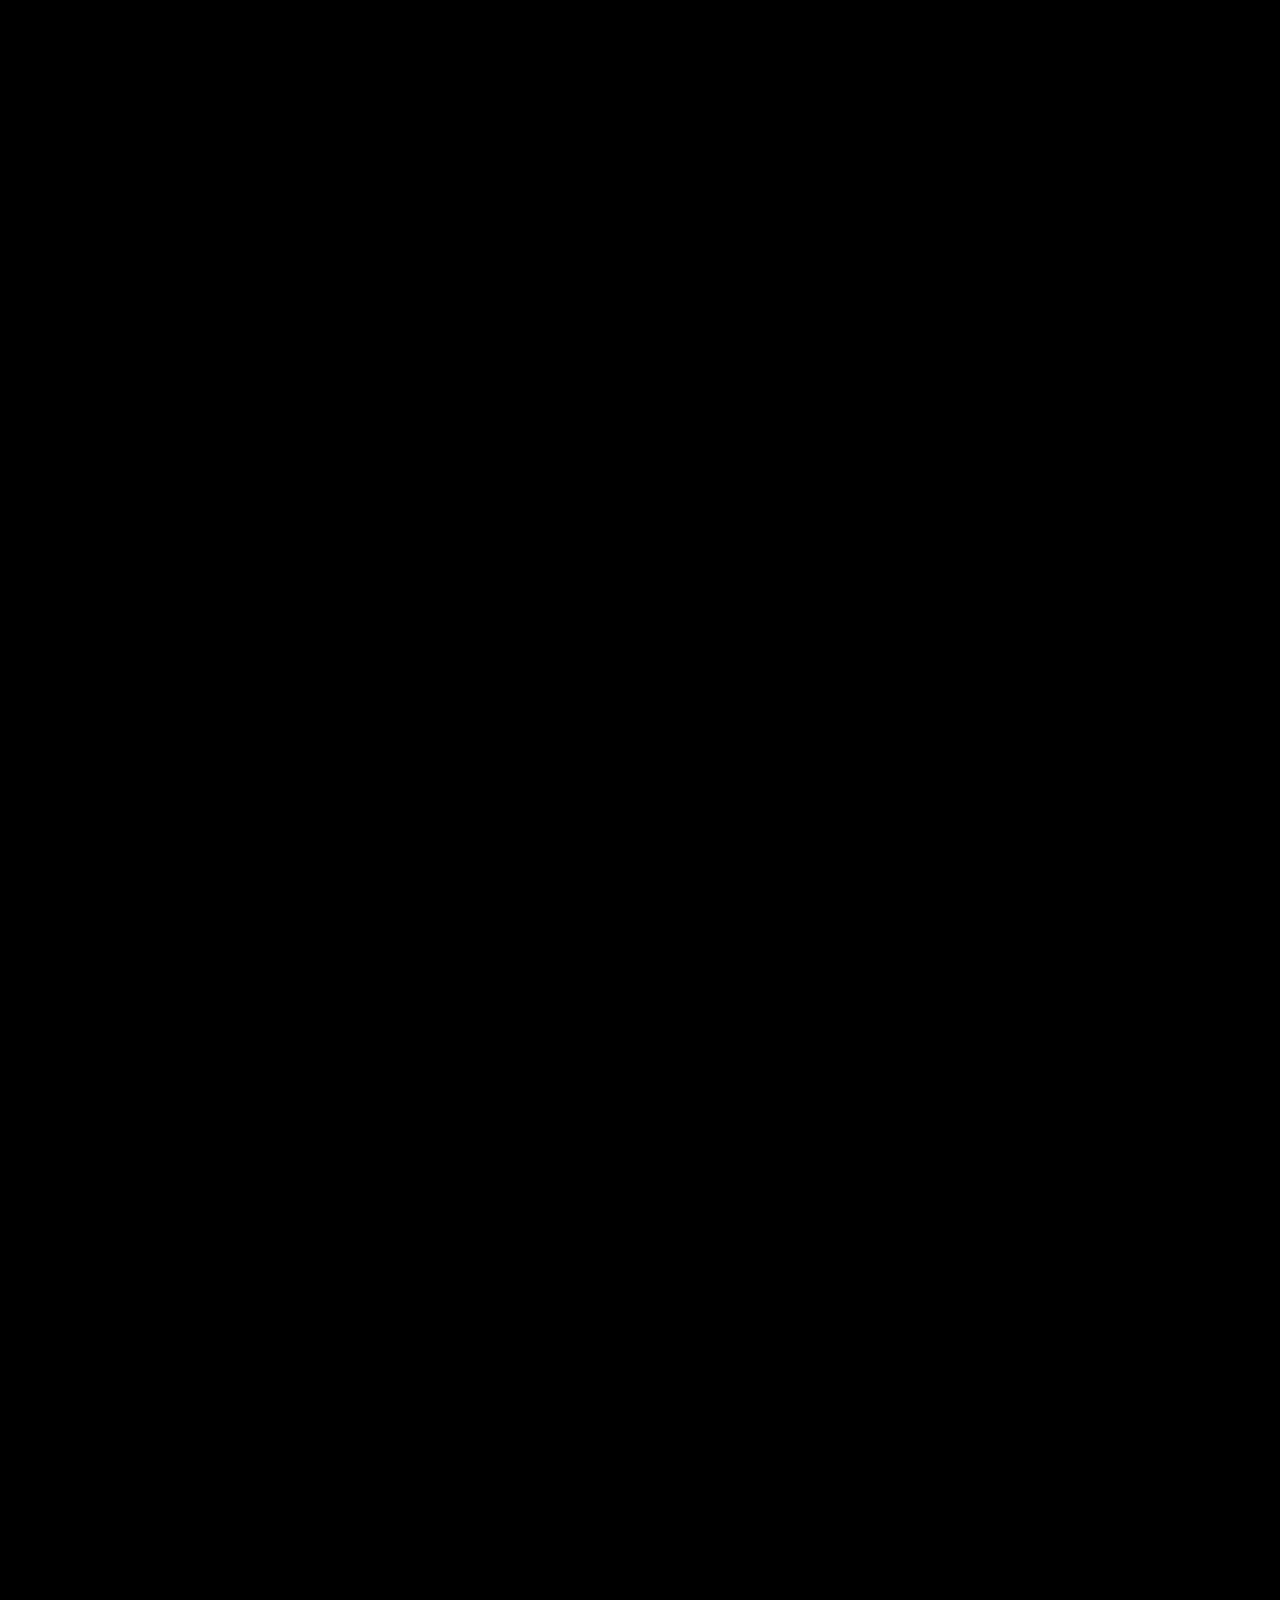
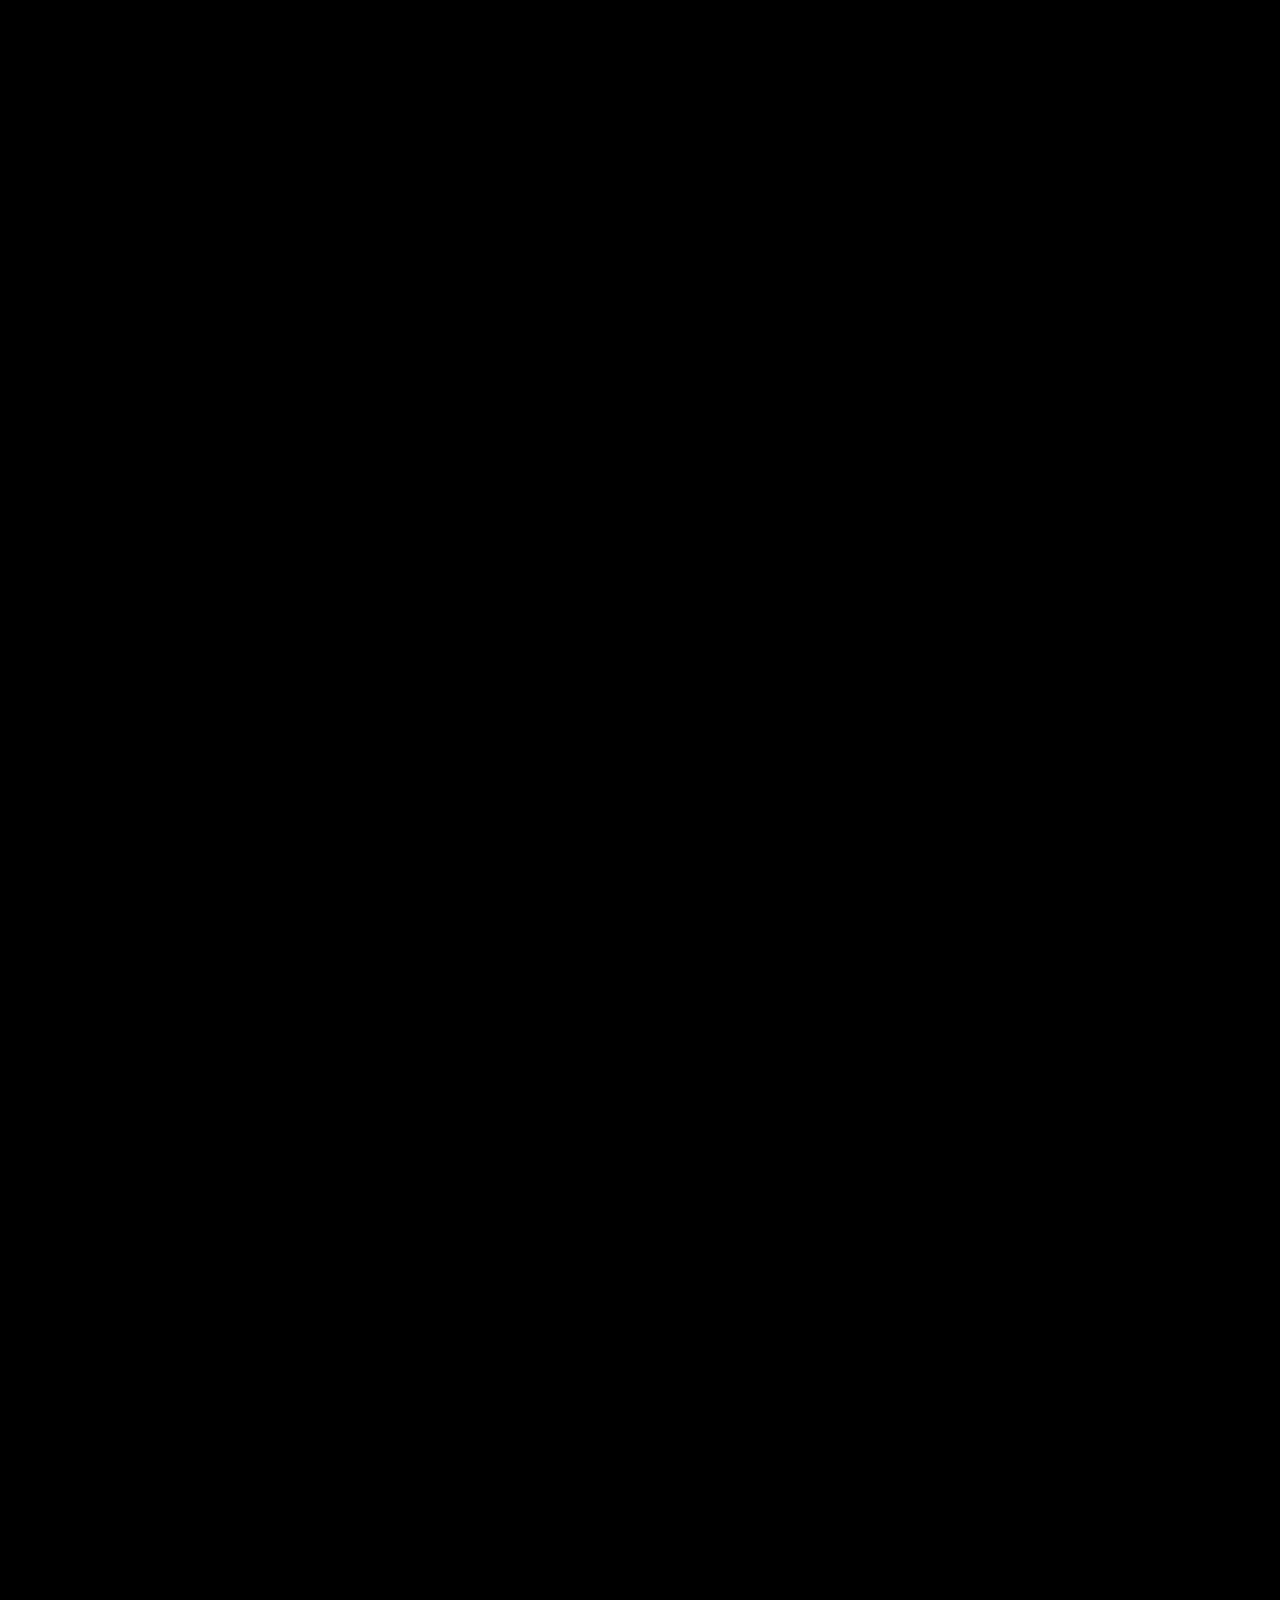
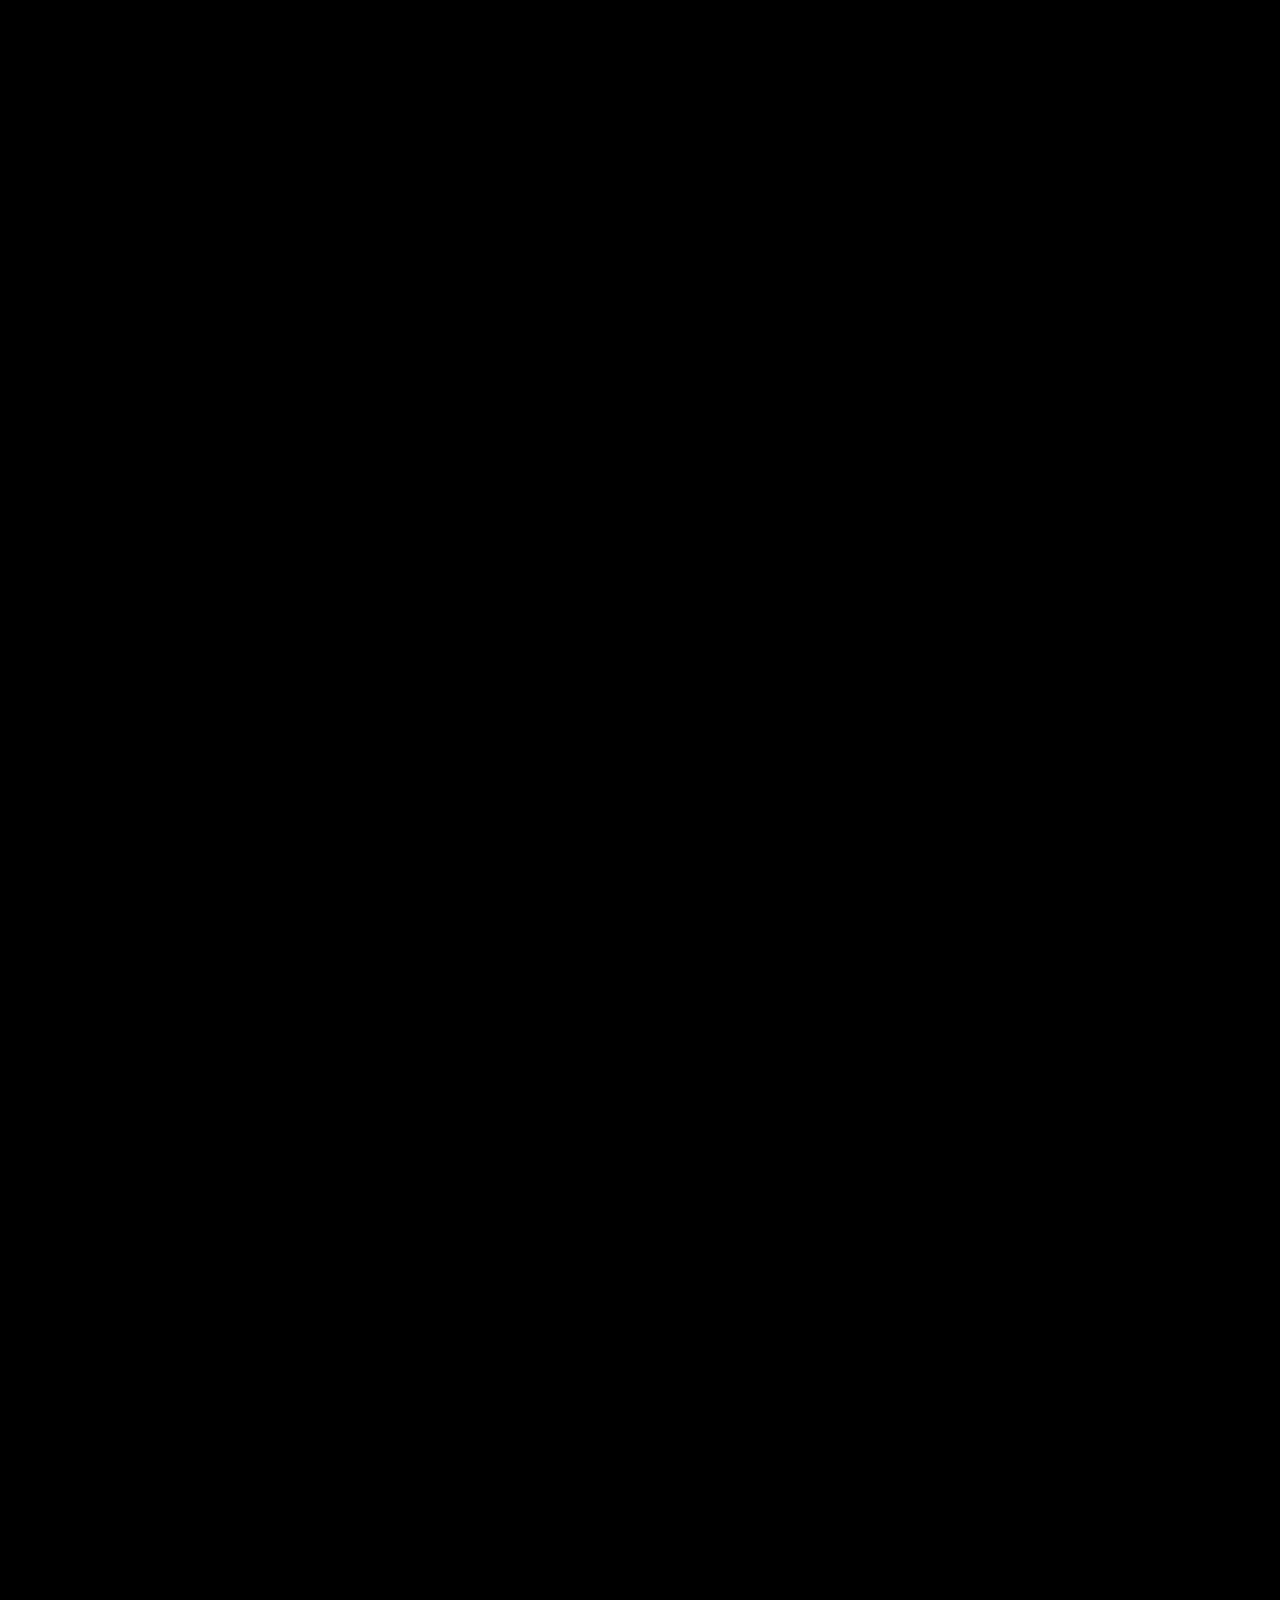
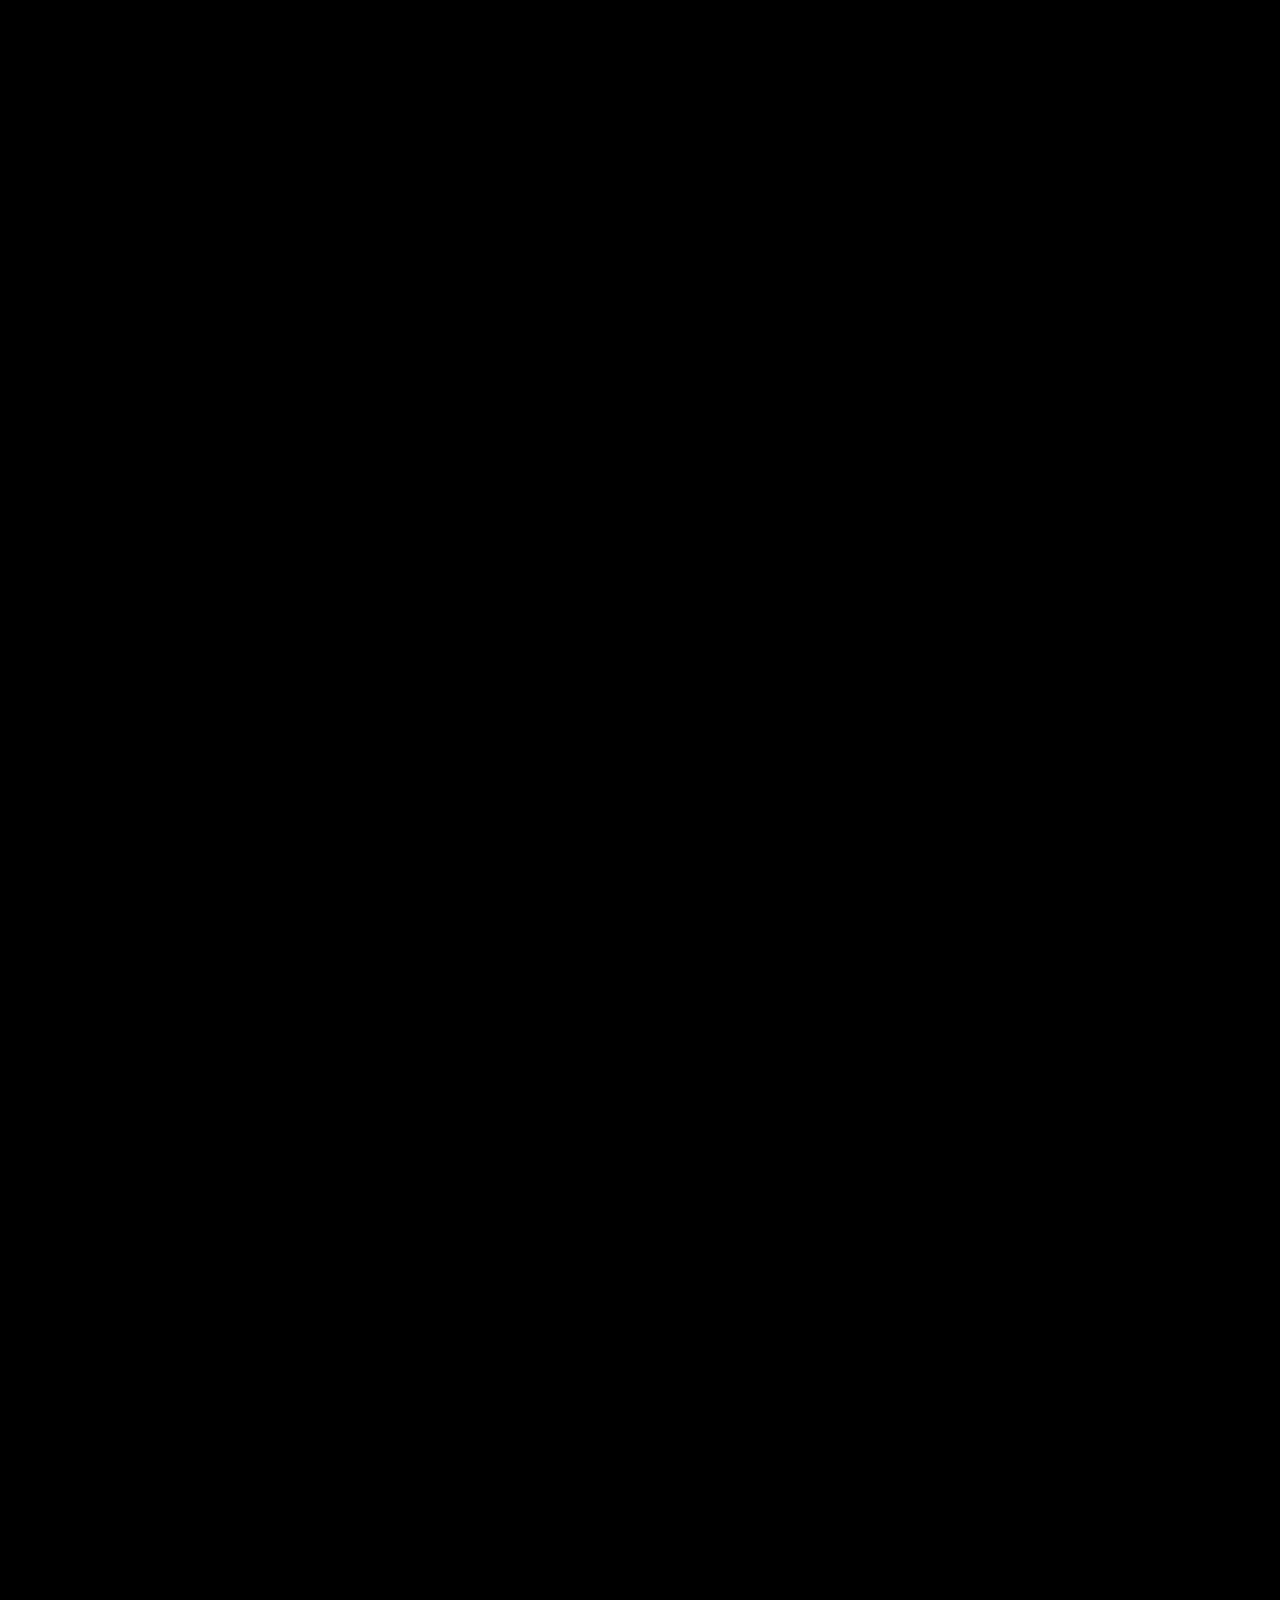
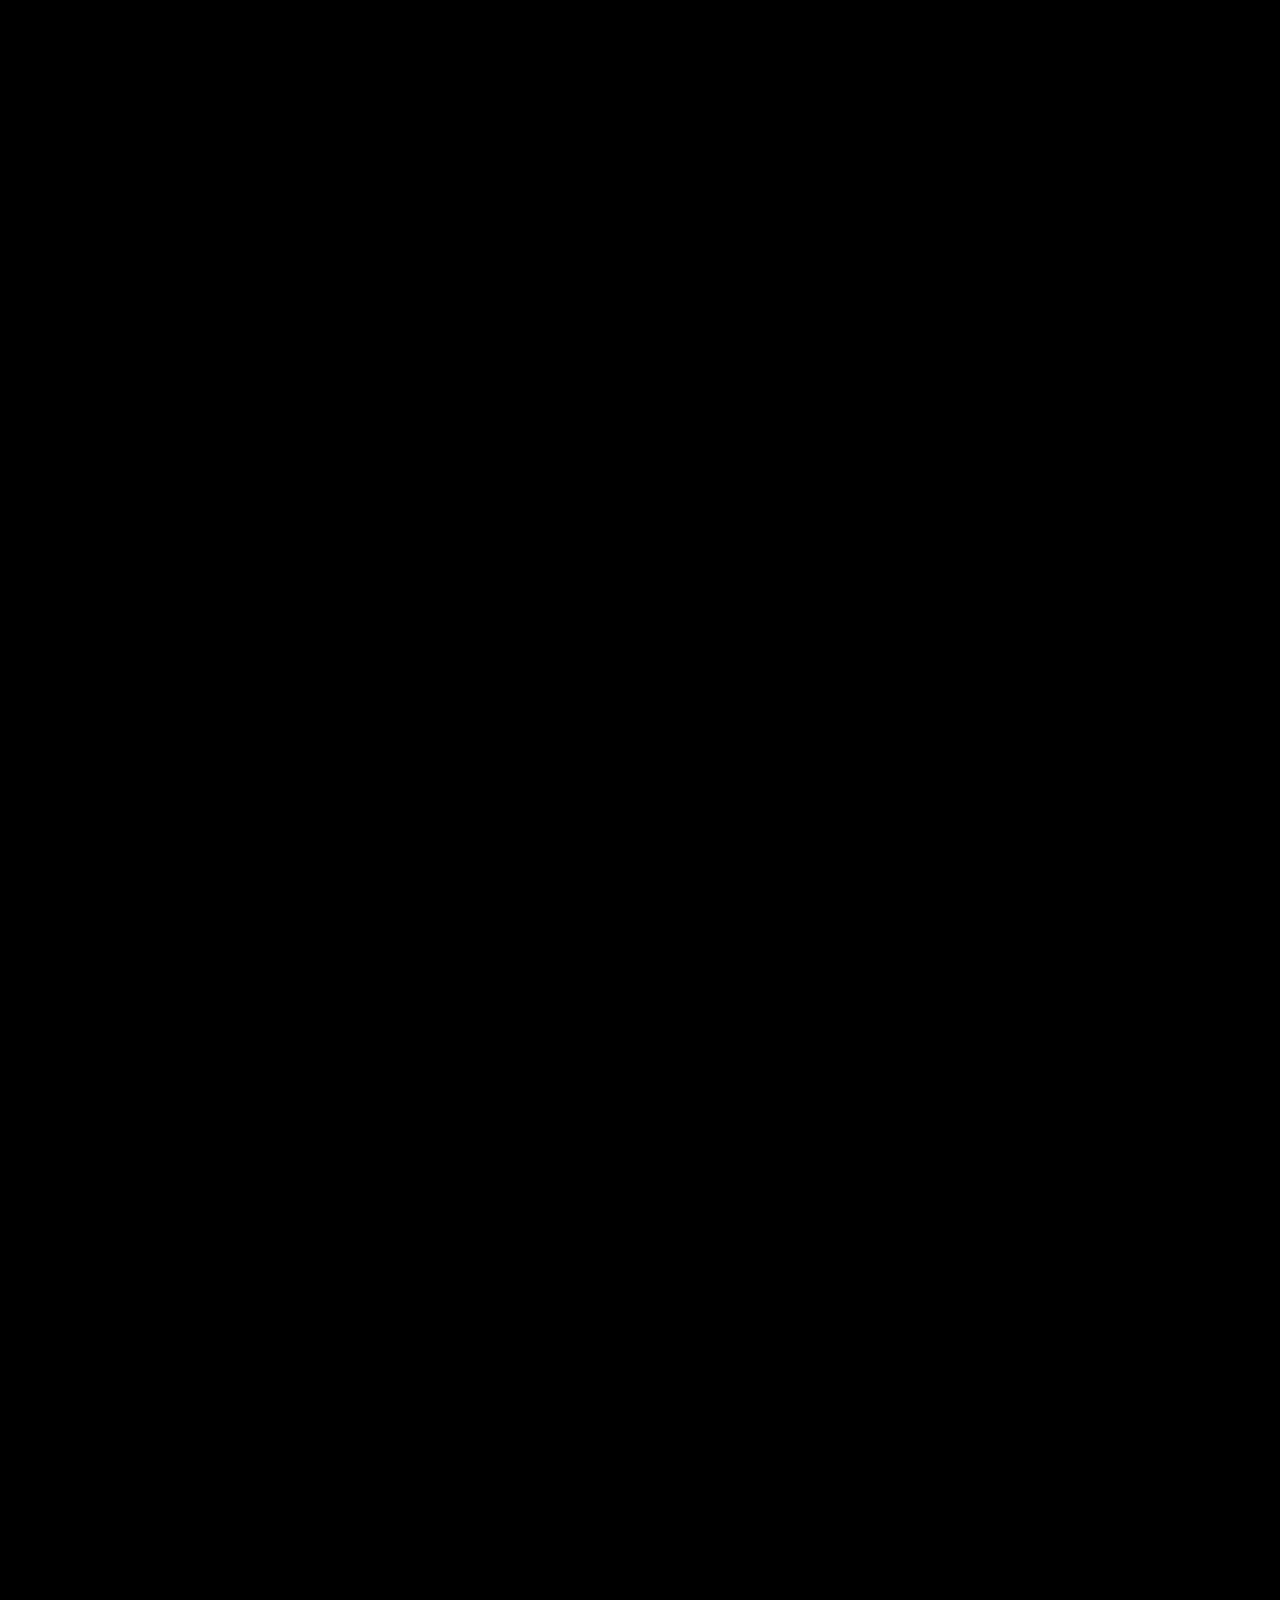
==== commit e827caaf: "Add files via upload" ====
--- a/2/2.html
+++ b/2/2.html
@@ -273,15 +273,7 @@
                 <span class="gift-text">Carta de Disculpas</span>
                 <span class="gift-sparkle"></span>
             </a>
-        </div>
-
-        <div class="gift-button-container">
-            <a href="5/despedida.html" class="gift-button" target="_blank" rel="noopener noreferrer">
-                <span class="gift-icon">✉</span>
-                <span class="gift-text">Carta de Despedida</span>
-                <span class="gift-sparkle"></span>
-            </a>
-        </div>
+        </div>        
         
         <div class="intro glass-effect">
             <p>Mi niña nose a que hora estes leyendo esto, pero quiero recordarte otra vez lo mucho que te amo y lo importante que eres para mi, lo deseo todo contigo, la amo señorita no lo olvides, el camino no sera facil pero si los dos lo queremos saldremos adelante pase lo que pase.</p>
